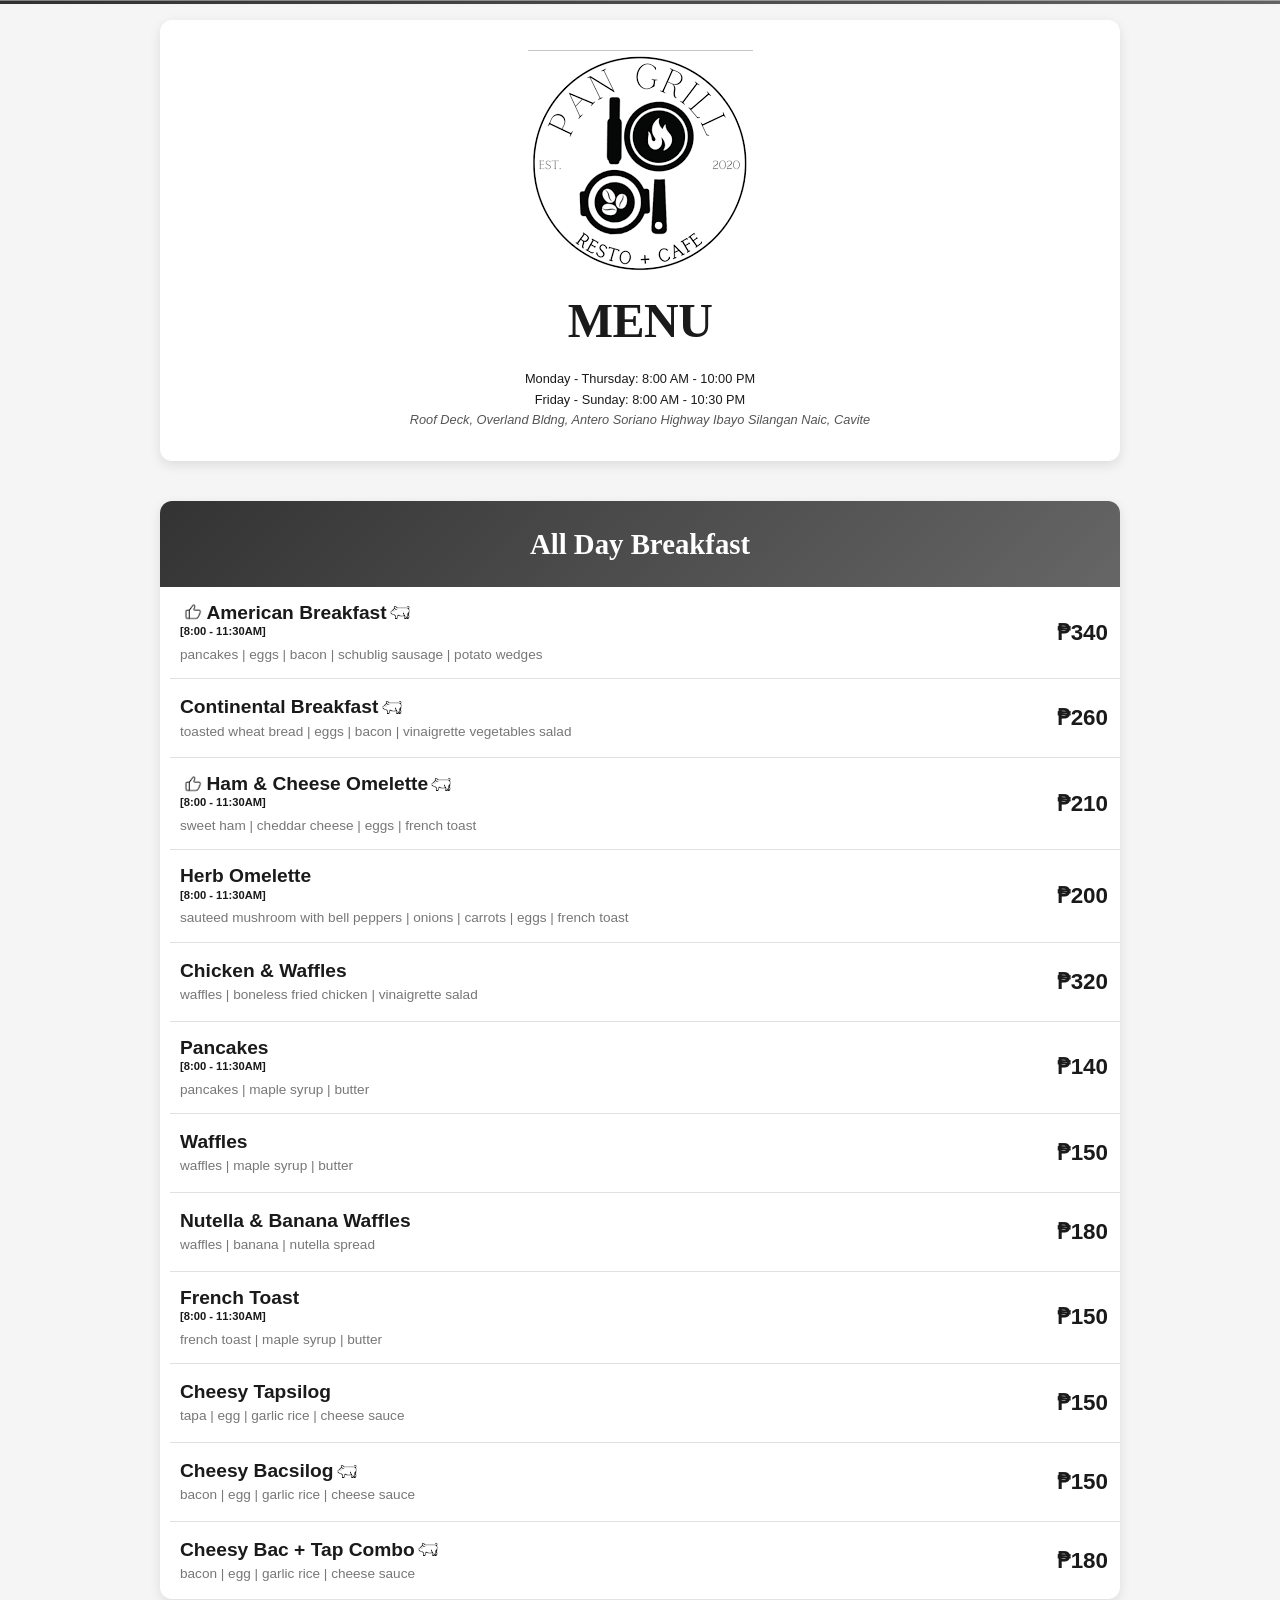
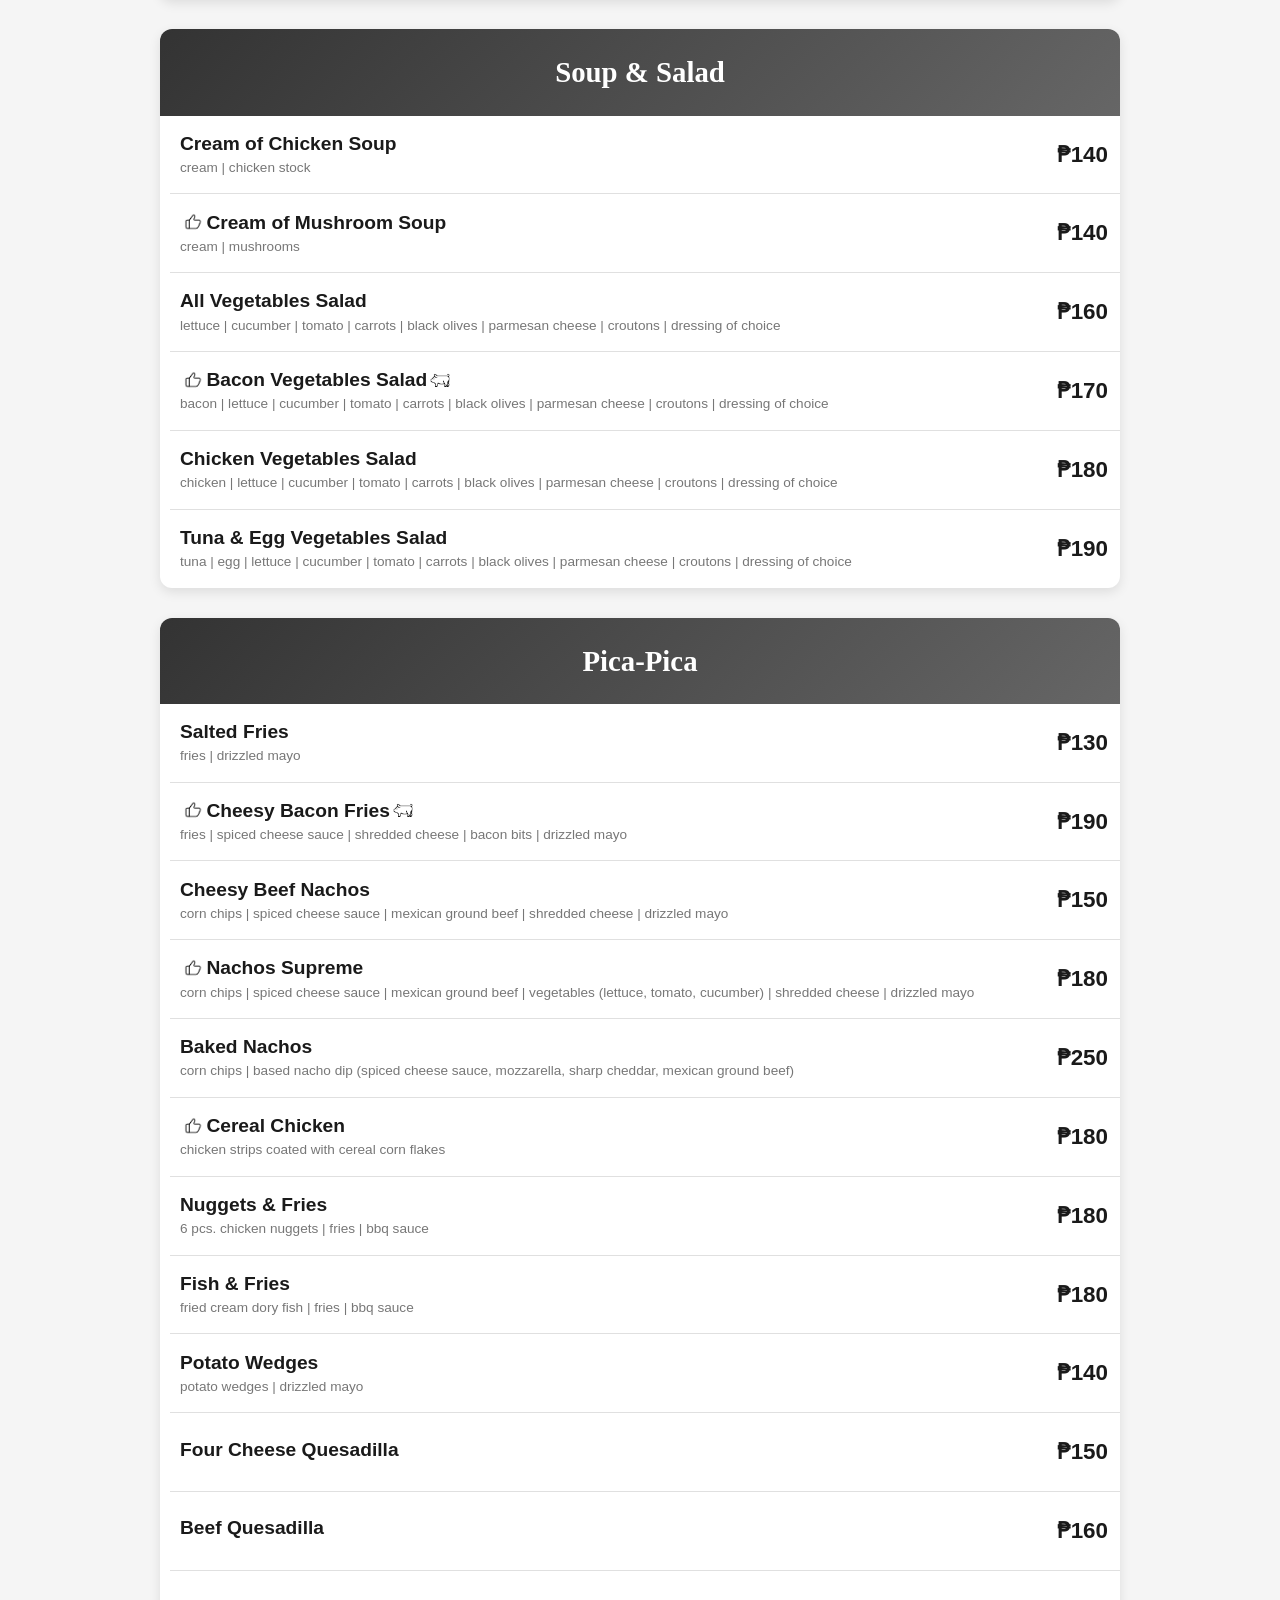
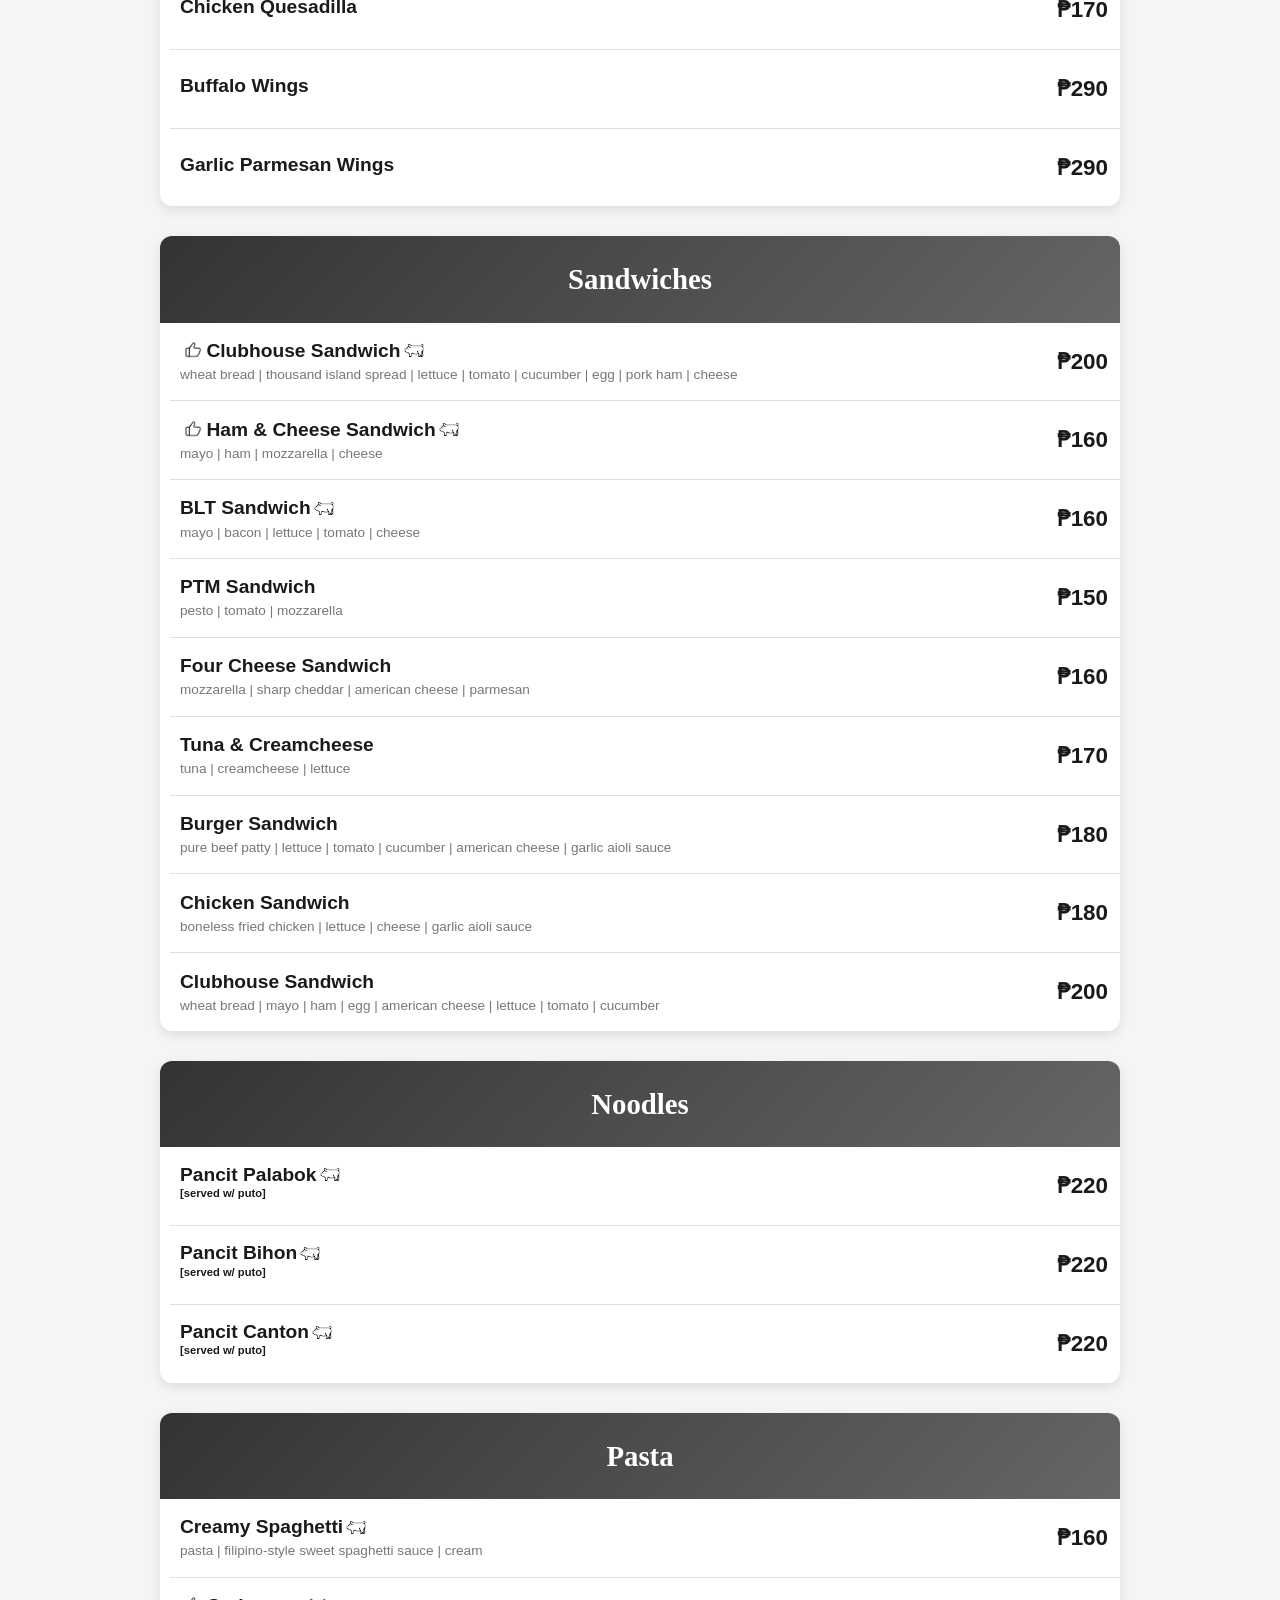
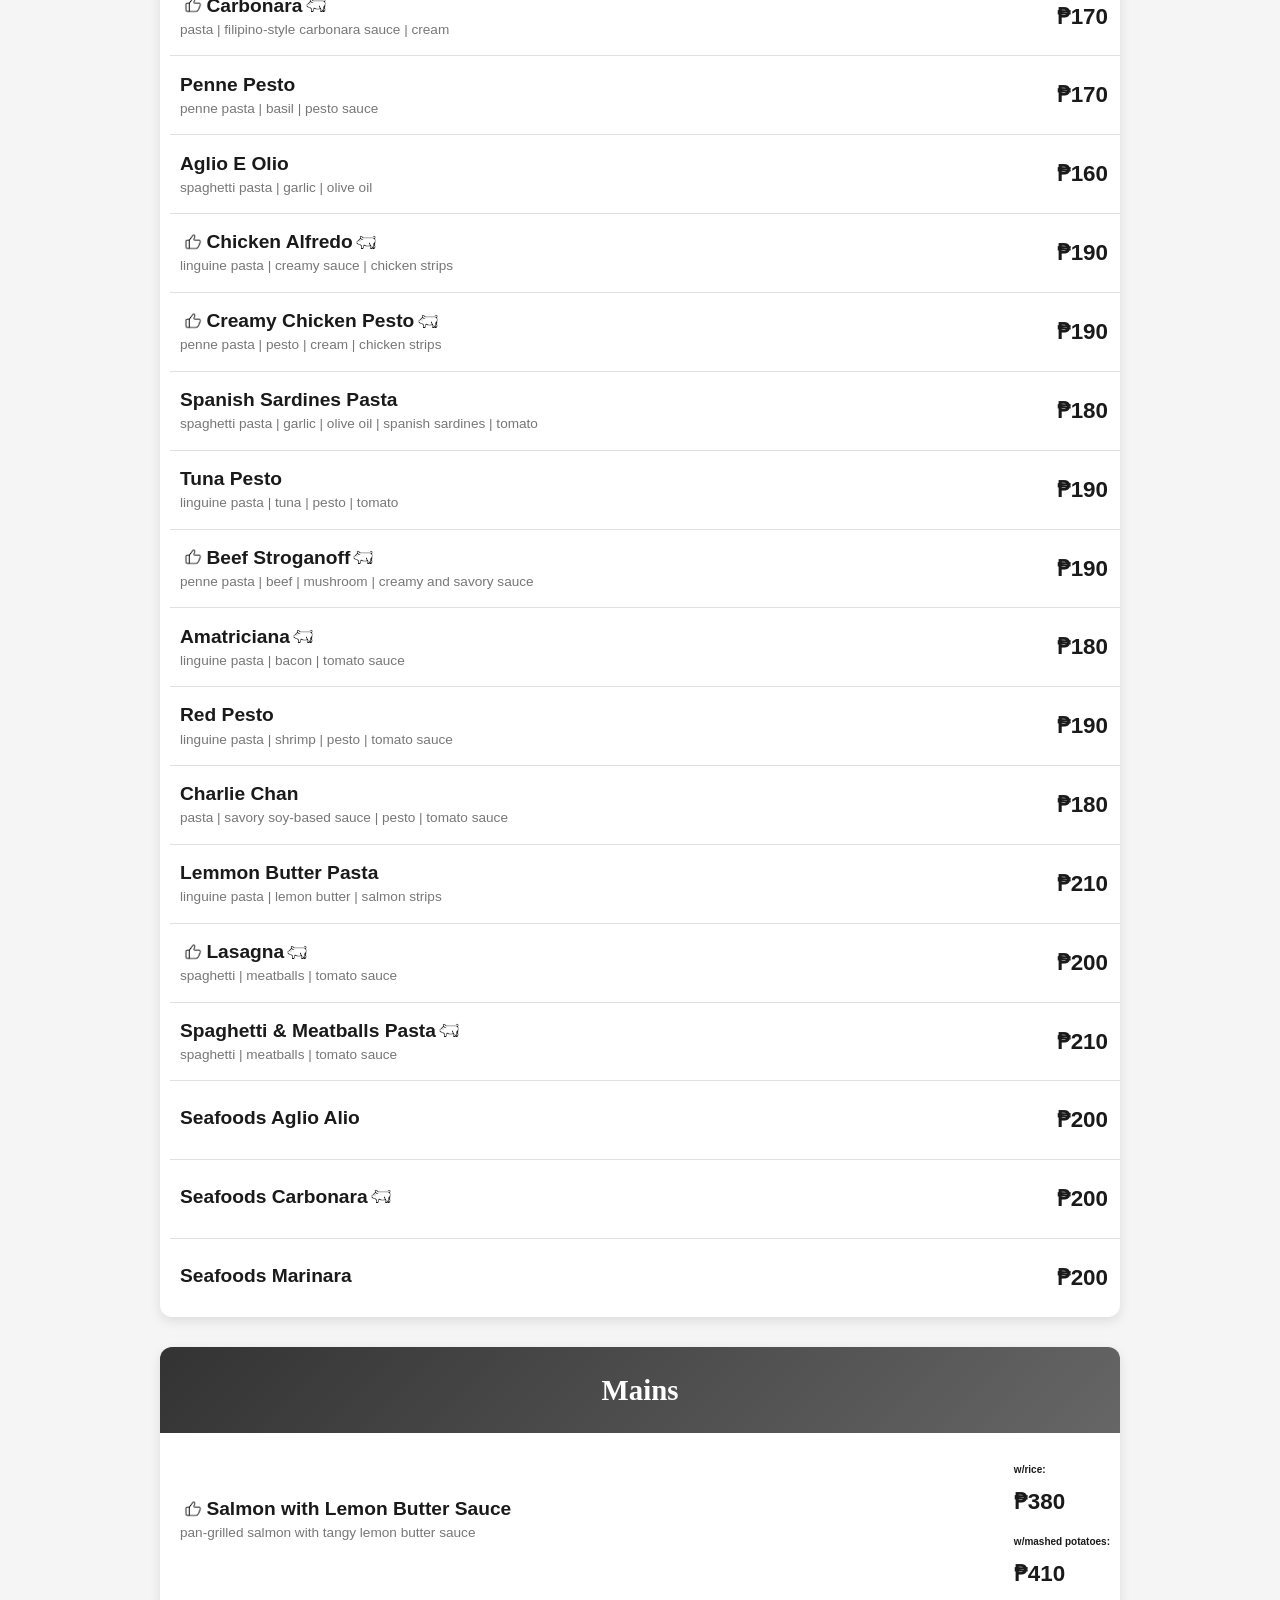
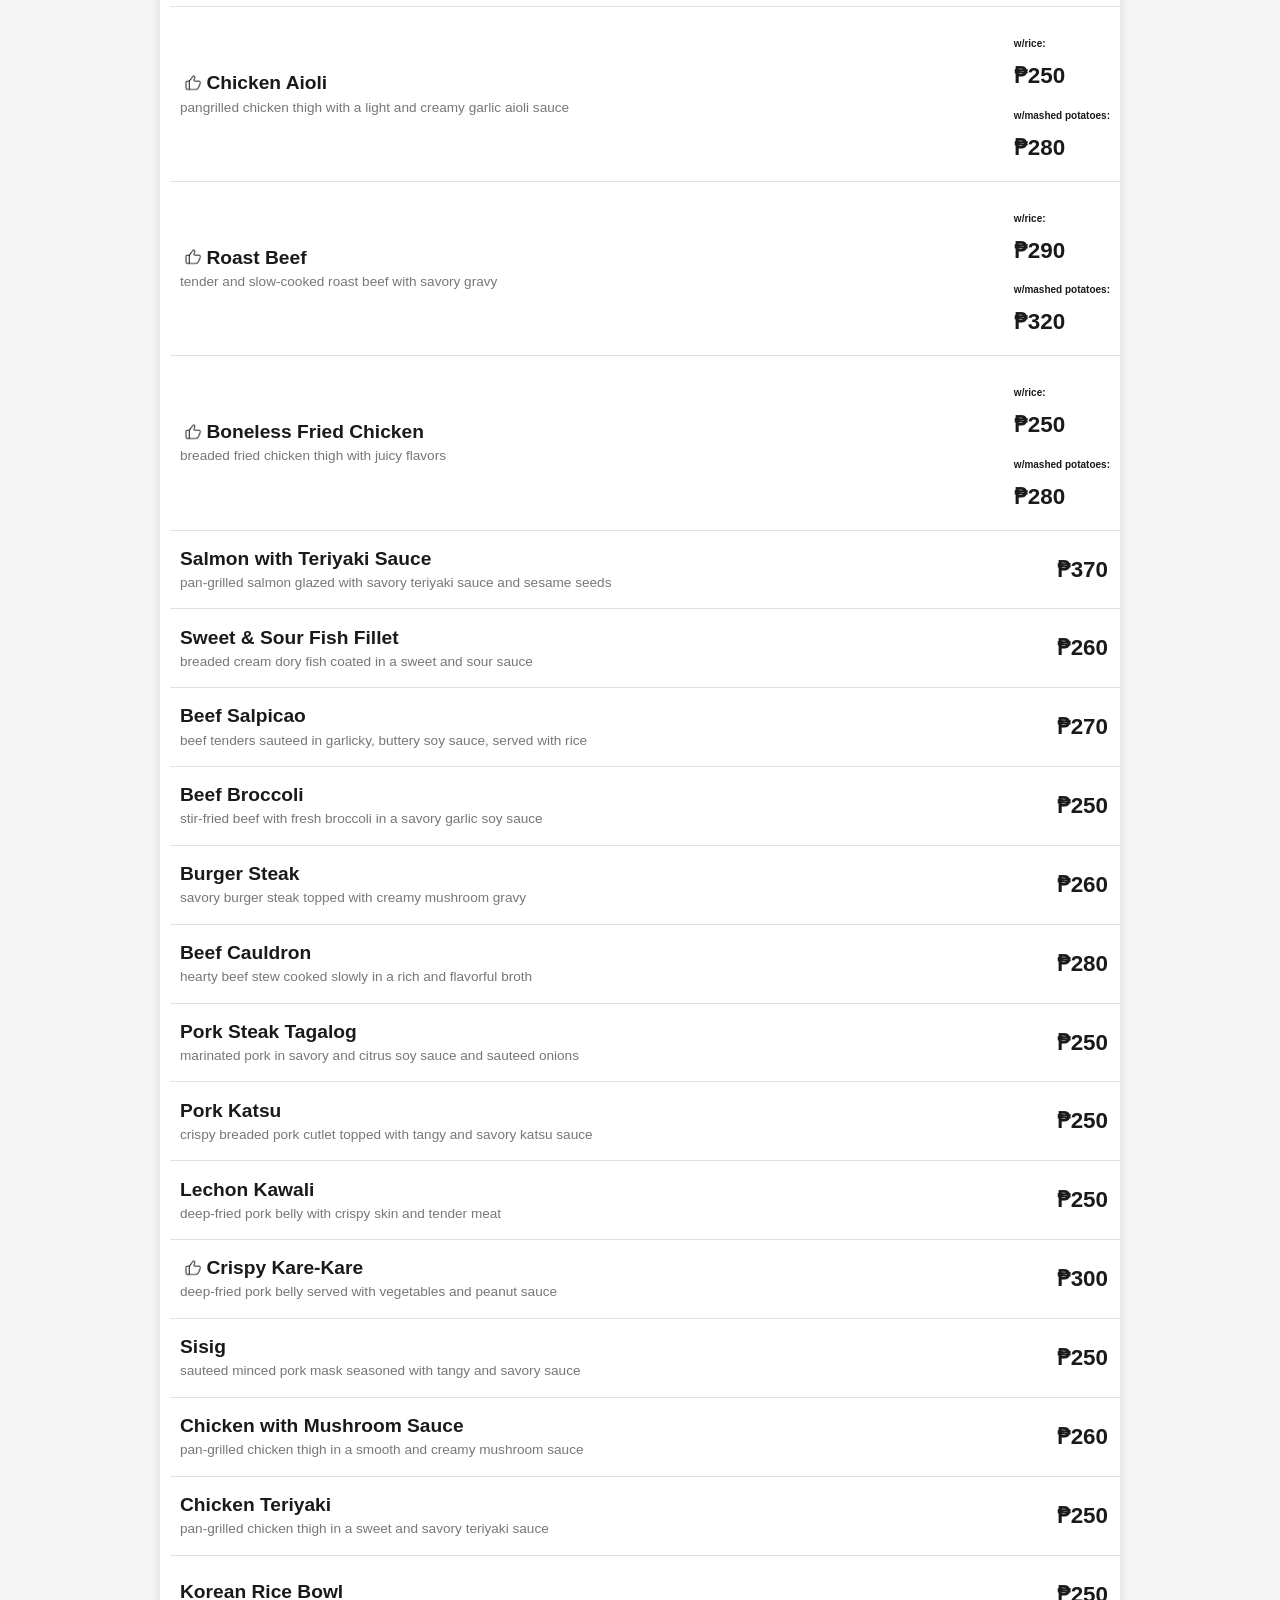
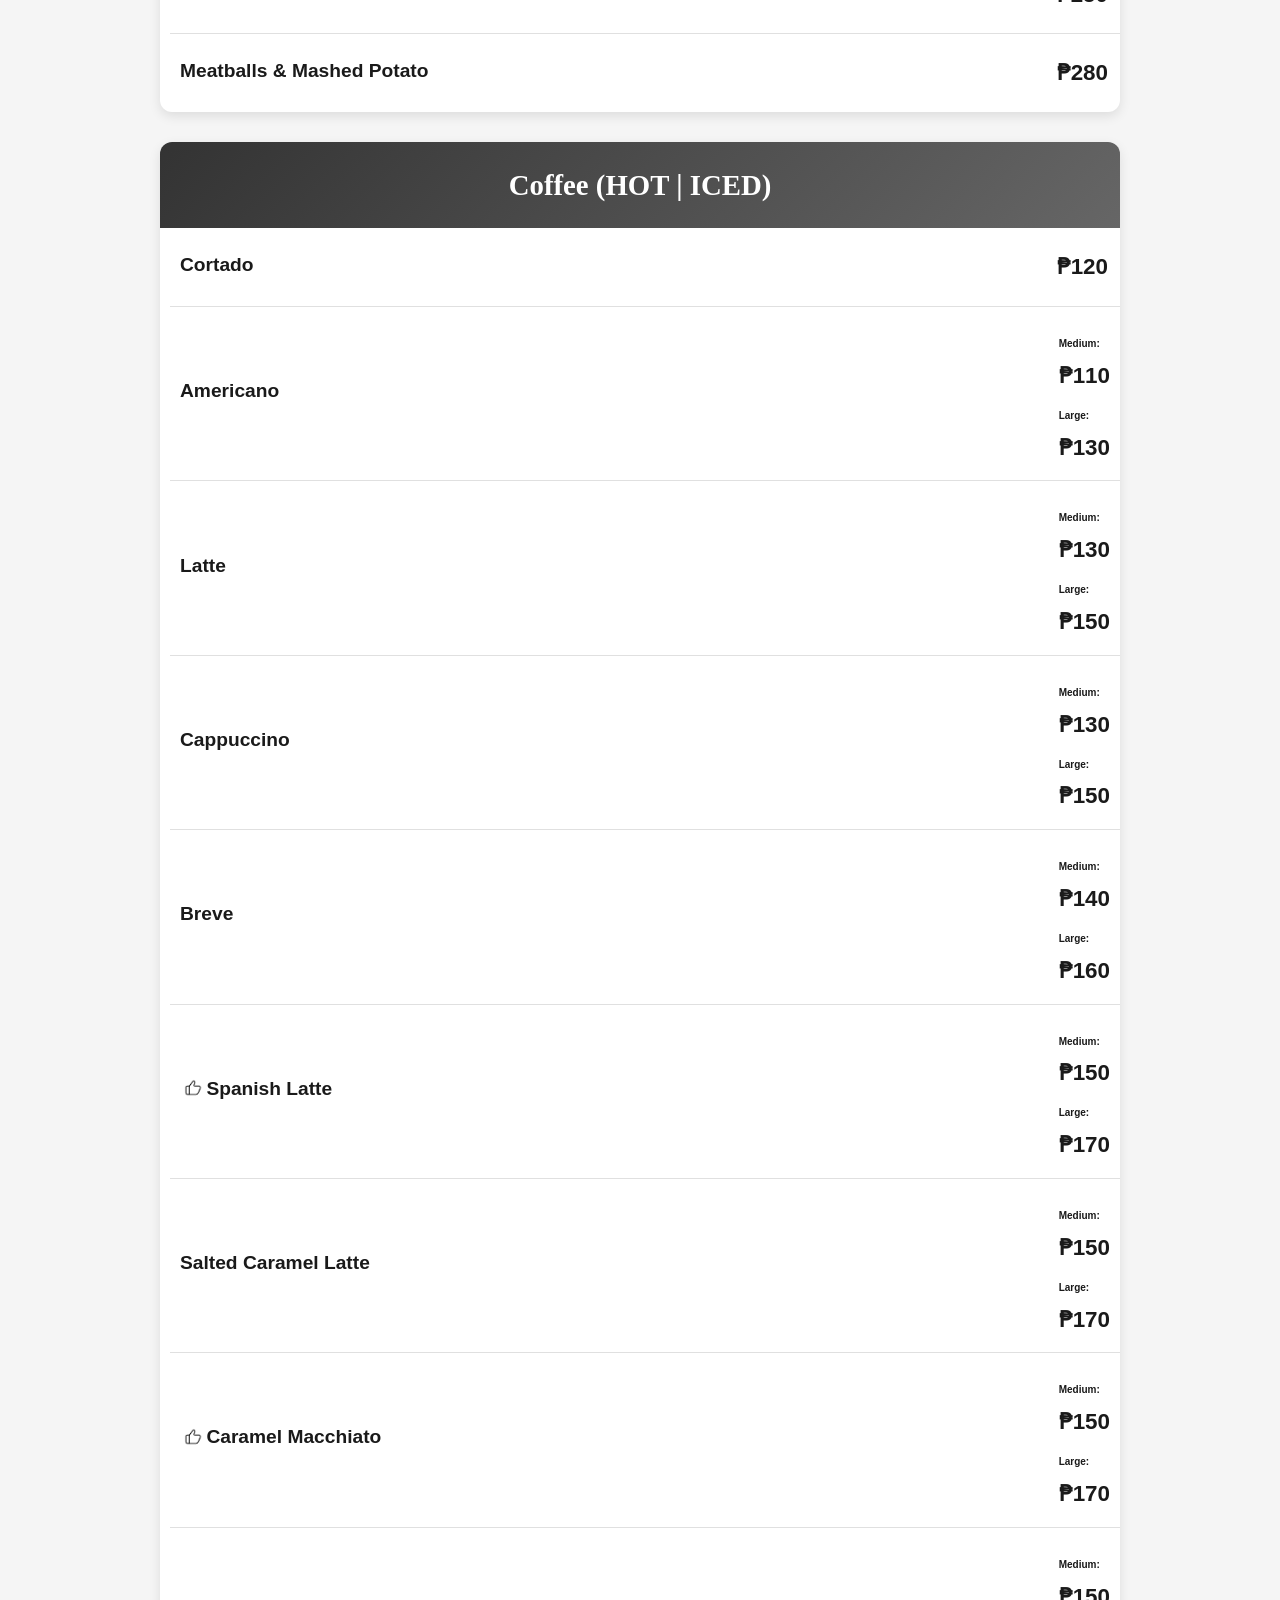
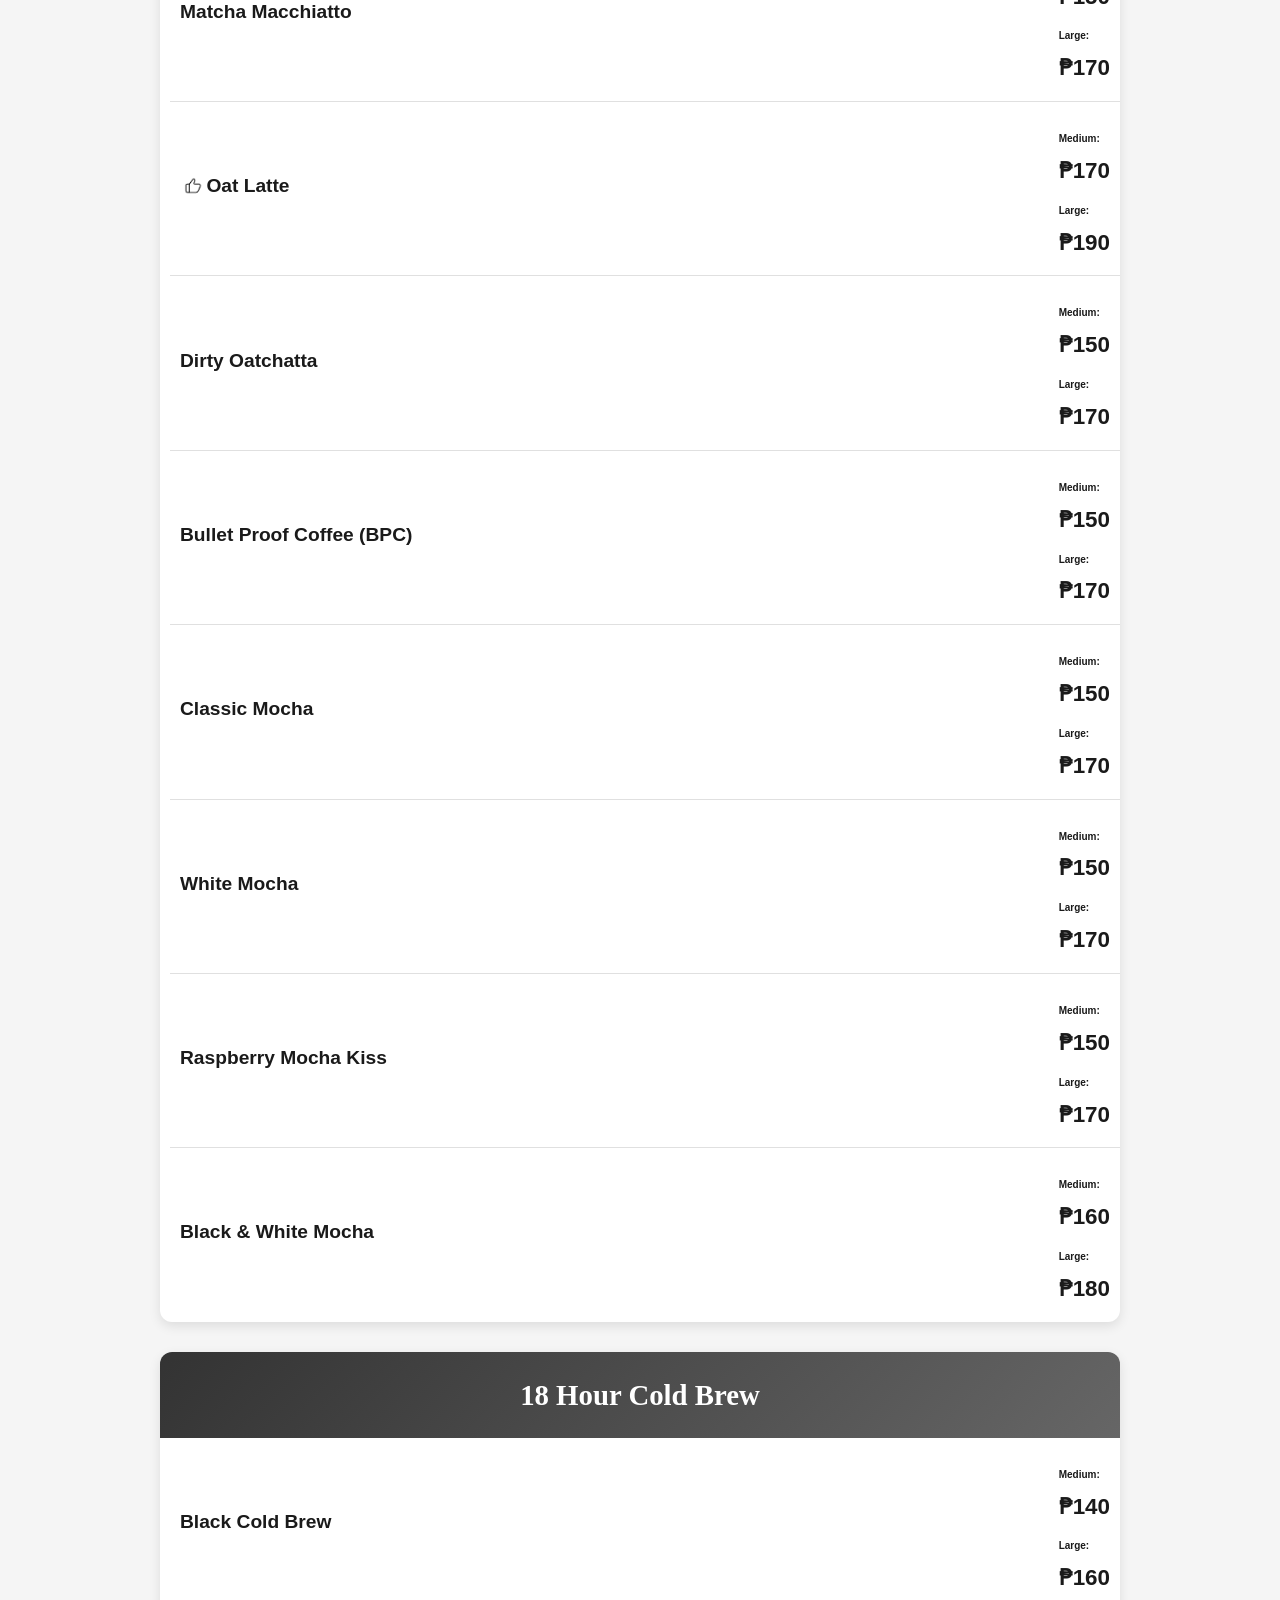
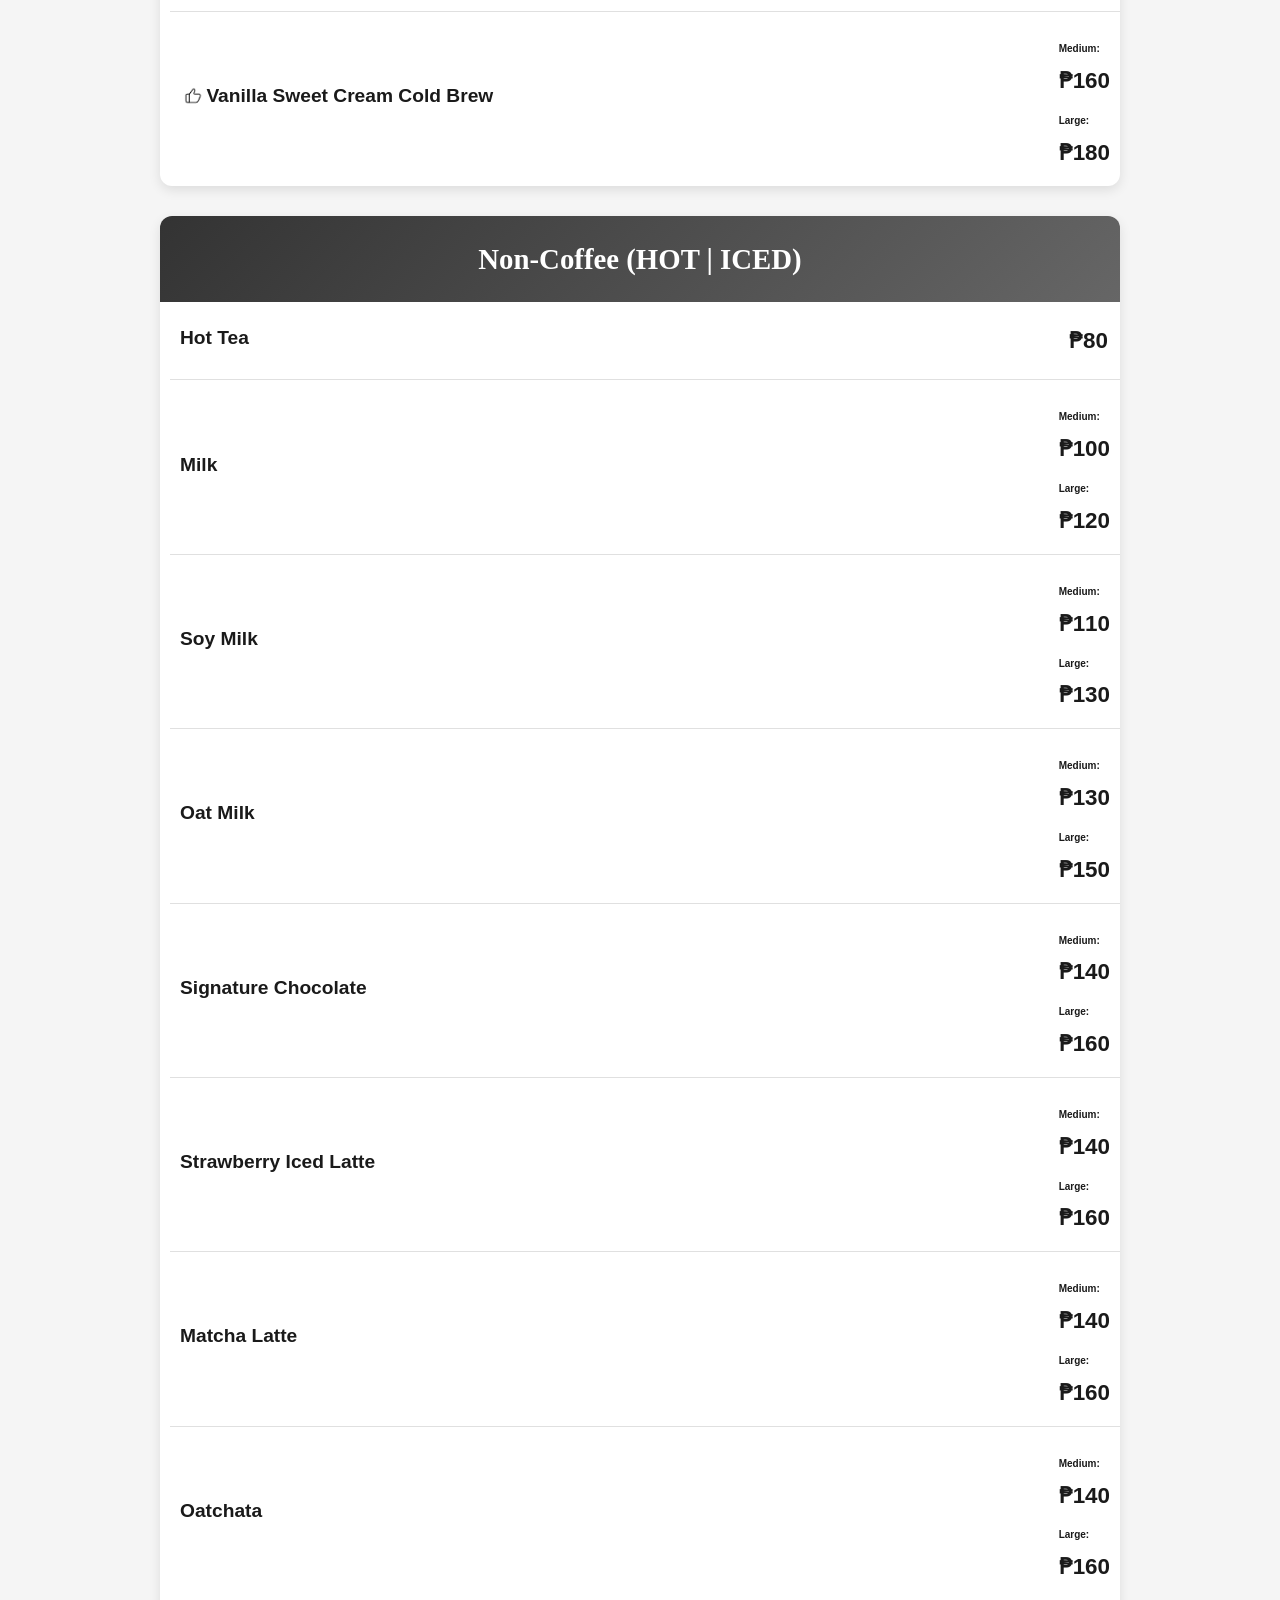
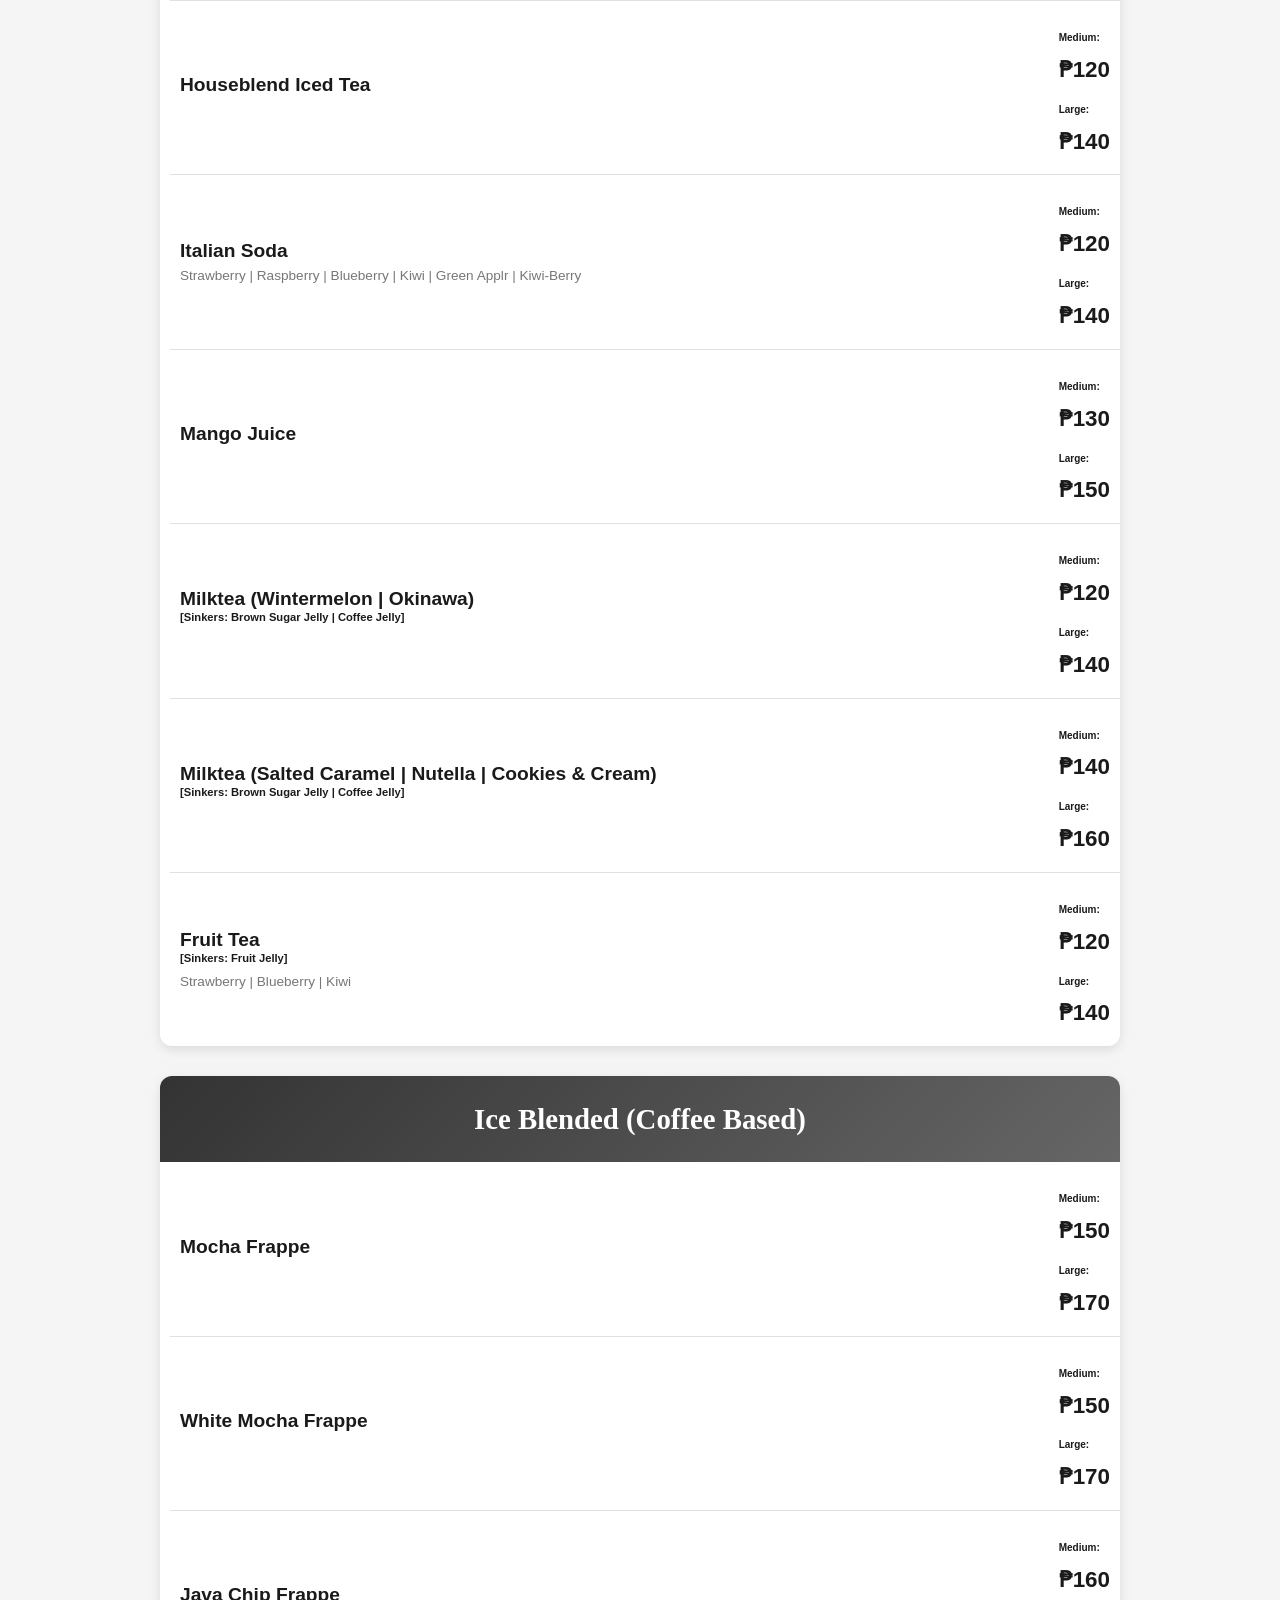
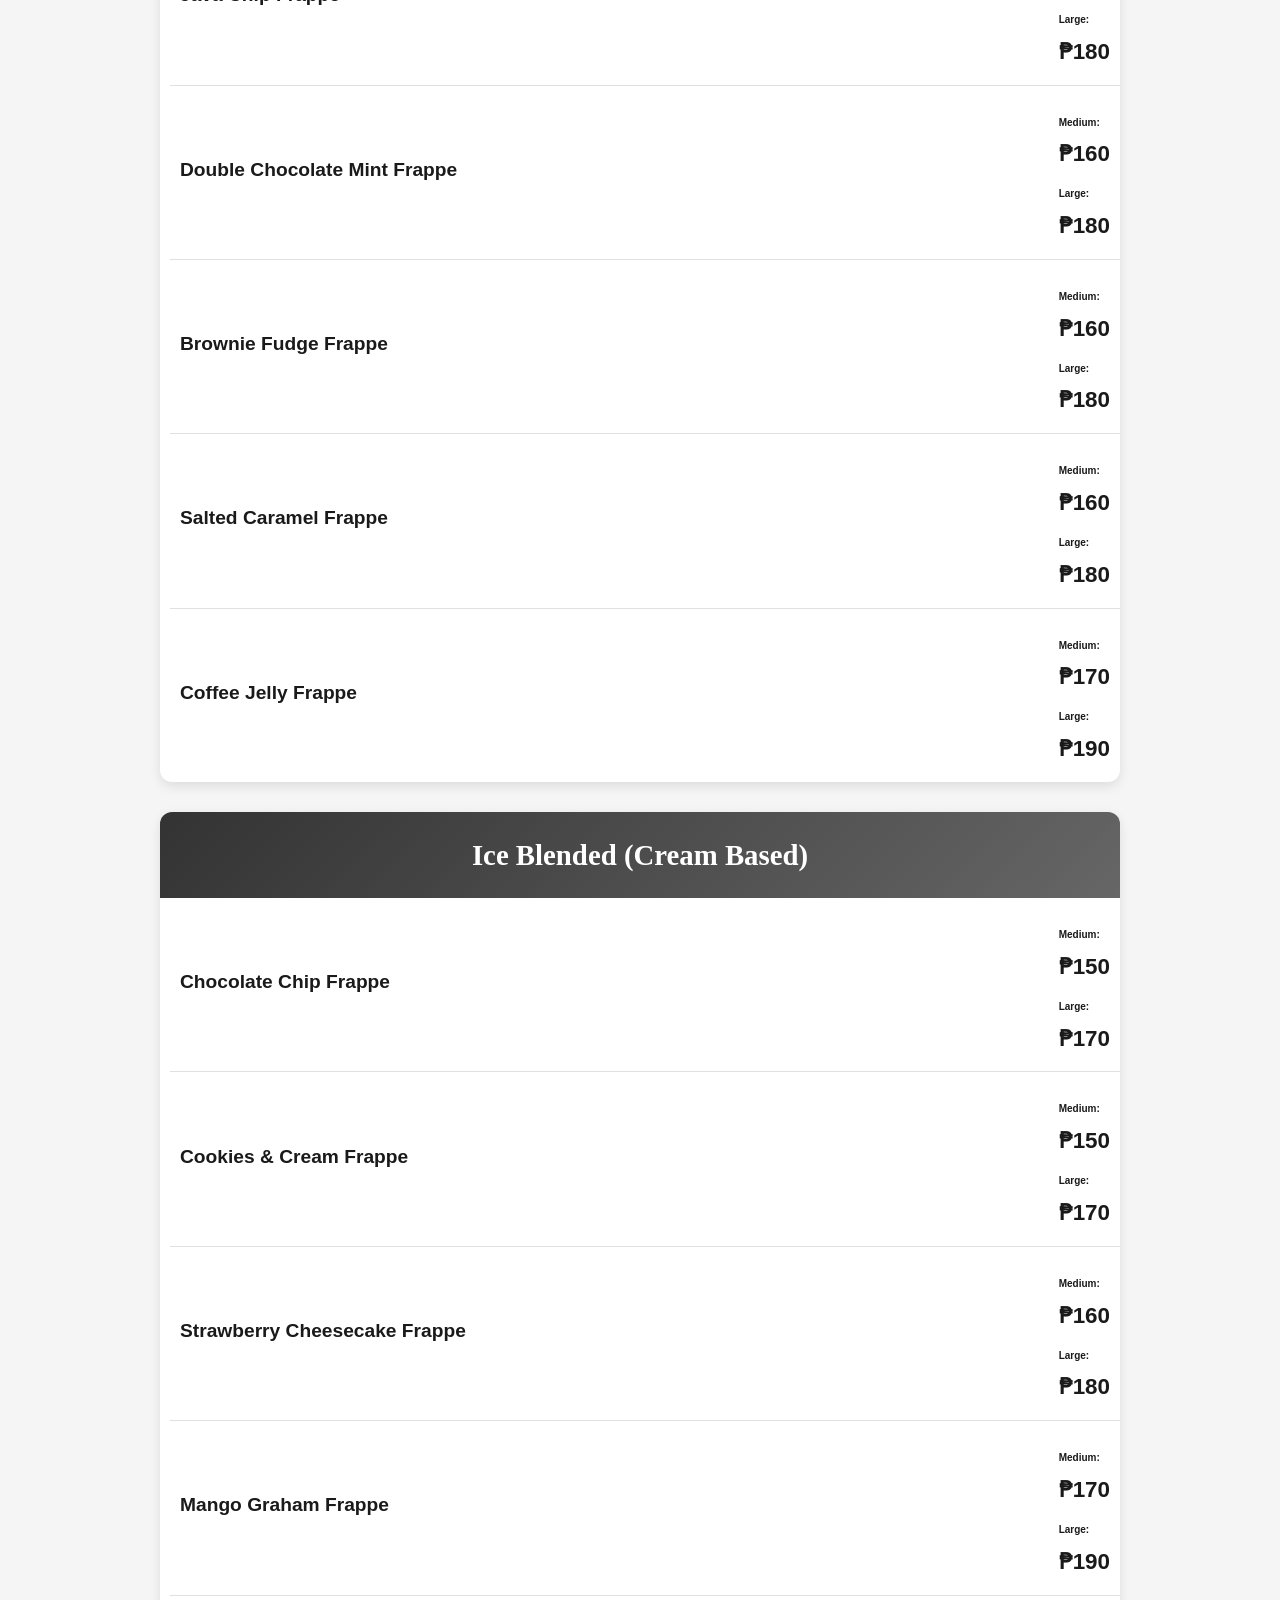
==== index.html @ 3eb4f598 "added milkshakes" ====
<!DOCTYPE html>
<html lang="en">
<head>
    <meta charset="UTF-8">
    <meta name="viewport" content="width=device-width, initial-scale=1.0, maximum-scale=1.0, user-scalable=no">
    <title>Pan Grill</title>
    <link rel="stylesheet" href="styles.css">
    <link rel="shortcut icon" href="images/images.png" type="image/x-icon">
    <meta http-equiv="Content-Security-Policy"
        content="default-src 'self'; 
                style-src 'self' 'unsafe-inline'; 
                style-src-elem 'self' https://fonts.googleapis.com; 
                font-src https://fonts.gstatic.com; 
                img-src 'self' data:; 
                script-src 'self';">
    <link rel="stylesheet" href="https://fonts.googleapis.com/css2?family=Merriweather:wght@400;700&family=Roboto:wght@300;400;700&display=swap">
</head>
<body>
    <nav class="navbar">
        <div class="nav-container">
            <div class="nav-links-wrapper">
                <ul class="nav-links">
                    <li><a href="#all-day-breakfast" class="nav-link">All Day Breakfast</a></li>
                    <li><a href="#soup-and-salad" class="nav-link">Soup & Salad</a></li>
                    <li><a href="#pica-pica" class="nav-link">Pica-Pica</a></li>
                    <li><a href="#sandwiches" class="nav-link">Sandwiches</a></li>
                    <li><a href="#noodles" class="nav-link">Noodles</a></li>
                    <li><a href="#pasta" class="nav-link">Pasta</a></li>
                    <li><a href="#mains" class="nav-link">Mains</a></li>
                    <li><a href="#coffee" class="nav-link">Coffee</a></li>
                    <li><a href="#cold-brew" class="nav-link">18 Hour Cold Brew</a></li>
                    <li><a href="#non-coffee" class="nav-link">Non-Coffee</a></li>
                    <li><a href="#coffee-based" class="nav-link">Ice Blended (Coffee Based)</a></li>
                    <li><a href="#cream-based" class="nav-link">Ice Blended (Cream Based)</a></li>
                    <li><a href="#tea-based" class="nav-link">Ice Blended (Tea Based)</a></li>
                    <li><a href="#milkshakes" class="nav-link">Milkshakes</a></li>
                </ul>
            </div>
            <div class="search-bar">
                <input type="text" id="search-input" placeholder="Search menu items..." aria-label="Search menu items">
            </div>
        </div>
    </nav>
    <div class="container">
        <div class="header">
            <img src="images/images.png" alt="">
            <h1 class="restaurant-name">MENU</h1>
            <div class="menu-header-contents">
                <p class="schedule">Monday - Thursday: 8:00 AM - 10:00 PM</p>
                <p class="schedule">Friday - Sunday: 8:00 AM - 10:30 PM</p>
                <p class="restaurant-tagline">Roof Deck, Overland Bldng, Antero Soriano Highway Ibayo Silangan Naic, Cavite</p>
            </div>
        </div>

        <div class="menu-section" id="all-day-breakfast">
            <div class="section-header">All Day Breakfast</div>
            <div class="menu-items">
                <div class="menu-item">
                    <div class="item-info">
                        <div class="tag-wrapper">
                            <div class="item-name"><img src="images/like.png" alt="like">American Breakfast <img src="images/pork.png" alt="pork"></div>
                            <div class="special-tag">[8:00 - 11:30AM]</div>
                        </div>
                        <div class="item-ingredients">pancakes | eggs | bacon | schublig sausage | potato wedges</div>
                    </div>
                    <div class="item-price">₱340</div>
                </div>
                
                <div class="menu-item">
                    <div class="item-info">
                        <div class="tag-wrapper">
                            <div class="item-name">Continental Breakfast <img src="images/pork.png" alt="pork"></div>
                        </div>
                        <div class="item-ingredients">toasted wheat bread | eggs | bacon | vinaigrette vegetables salad</div>
                    </div>
                    <div class="item-price">₱260</div>
                </div>

                <div class="menu-item">
                    <div class="item-info">
                        <div class="tag-wrapper">
                            <div class="item-name"><img src="images/like.png" alt="like">Ham & Cheese Omelette <img src="images/pork.png" alt="pork"></div>
                            <div class="special-tag">[8:00 - 11:30AM]</div>
                        </div>
                        <div class="item-ingredients">sweet ham | cheddar cheese | eggs | french toast</div>
                    </div>
                    <div class="item-price">₱210</div>
                </div>

                <div class="menu-item">
                    <div class="item-info">
                        <div class="tag-wrapper">
                            <div class="item-name">Herb Omelette</div>
                            <div class="special-tag">[8:00 - 11:30AM]</div>
                        </div>
                        <div class="item-ingredients">sauteed mushroom with bell peppers | onions | carrots | eggs | french toast</div>
                    </div>
                    <div class="item-price">₱200</div>
                </div>

                <div class="menu-item">
                    <div class="item-info">
                        <div class="tag-wrapper">
                            <div class="item-name">Chicken & Waffles</div>
                        </div>
                        <div class="item-ingredients">waffles | boneless fried chicken | vinaigrette salad</div>
                    </div>
                    <div class="item-price">₱320</div>
                </div>
                
                <div class="menu-item">
                    <div class="item-info">
                        <div class="tag-wrapper">
                            <div class="item-name">Pancakes</div>
                            <div class="special-tag">[8:00 - 11:30AM]</div>
                        </div>
                        <div class="item-ingredients">pancakes | maple syrup | butter</div>
                    </div>
                    <div class="item-price">₱140</div>
                </div>

                <div class="menu-item">
                    <div class="item-info">
                        <div class="tag-wrapper">
                            <div class="item-name">Waffles</div>
                        </div>
                        <div class="item-ingredients">waffles | maple syrup | butter</div>
                    </div>
                    <div class="item-price">₱150</div>
                </div>

                <div class="menu-item">
                    <div class="item-info">
                        <div class="tag-wrapper">
                            <div class="item-name">Nutella & Banana Waffles</div>
                        </div>
                        <div class="item-ingredients">waffles | banana | nutella spread</div>
                    </div>
                    <div class="item-price">₱180</div>
                </div>

                <div class="menu-item">
                    <div class="item-info">
                        <div class="tag-wrapper">
                            <div class="item-name">French Toast</div>
                            <div class="special-tag">[8:00 - 11:30AM]</div>
                        </div>
                        <div class="item-ingredients">french toast | maple syrup | butter</div>
                    </div>
                    <div class="item-price">₱150</div>
                </div>

                <div class="menu-item">
                    <div class="item-info">
                        <div class="tag-wrapper">
                            <div class="item-name">Cheesy Tapsilog</div>
                        </div>
                        <div class="item-ingredients">tapa | egg | garlic rice | cheese sauce</div>
                    </div>
                    <div class="item-price">₱150</div>
                </div>

                <div class="menu-item">
                    <div class="item-info">
                        <div class="tag-wrapper">
                            <div class="item-name">Cheesy Bacsilog <img src="images/pork.png" alt="pork"></div>
                        </div>
                        <div class="item-ingredients">bacon | egg | garlic rice | cheese sauce</div>
                    </div>
                    <div class="item-price">₱150</div>
                </div>

                <div class="menu-item">
                    <div class="item-info">
                        <div class="tag-wrapper">
                            <div class="item-name">Cheesy Bac + Tap Combo <img src="images/pork.png" alt="pork"></div>
                        </div>
                        <div class="item-ingredients">bacon | egg | garlic rice | cheese sauce</div>
                    </div>
                    <div class="item-price">₱180</div>
                </div>

            </div>
        </div>

        <div class="menu-section" id="soup-and-salad">
            <div class="section-header">Soup & Salad</div>
            <div class="menu-items">
                <div class="menu-item">
                    <div class="item-info">
                        <div class="tag-wrapper">
                            <div class="item-name">Cream of Chicken Soup</div>
                        </div>
                        <div class="item-ingredients">cream | chicken stock</div>
                    </div>
                    <div class="item-price">₱140</div>
                </div>

                <div class="menu-item">
                    <div class="item-info">
                        <div class="tag-wrapper">
                            <div class="item-name"><img src="images/like.png" alt="like">Cream of Mushroom Soup</div>
                        </div>
                        <div class="item-ingredients">cream | mushrooms</div>
                    </div>
                    <div class="item-price">₱140</div>
                </div>

                <div class="menu-item">
                    <div class="item-info">
                        <div class="tag-wrapper">
                            <div class="item-name">All Vegetables Salad</div>
                        </div>
                        <div class="item-ingredients">lettuce | cucumber | tomato | carrots | black olives | parmesan cheese | croutons | dressing of choice</div>
                    </div>
                    <div class="item-price">₱160</div>
                </div>

                <div class="menu-item">
                    <div class="item-info">
                        <div class="tag-wrapper">
                            <div class="item-name"><img src="images/like.png" alt="like">Bacon Vegetables Salad <img src="images/pork.png" alt="pork"></div>
                        </div>
                        <div class="item-ingredients">bacon | lettuce | cucumber | tomato | carrots | black olives | parmesan cheese | croutons | dressing of choice</div>
                    </div>
                    <div class="item-price">₱170</div>
                </div>

                <div class="menu-item">
                    <div class="item-info">
                        <div class="tag-wrapper">
                            <div class="item-name">Chicken Vegetables Salad</div>
                        </div>
                        <div class="item-ingredients">chicken | lettuce | cucumber | tomato | carrots | black olives | parmesan cheese | croutons | dressing of choice</div>
                    </div>
                    <div class="item-price">₱180</div>
                </div>

                <div class="menu-item">
                    <div class="item-info">
                        <div class="tag-wrapper">
                            <div class="item-name">Tuna & Egg Vegetables Salad</div>
                        </div>
                        <div class="item-ingredients">tuna | egg | lettuce | cucumber | tomato | carrots | black olives | parmesan cheese | croutons | dressing of choice</div>
                    </div>
                    <div class="item-price">₱190</div>
                </div>
            </div>
        </div>

        <div class="menu-section" id="pica-pica">
            <div class="section-header">Pica-Pica</div>
            <div class="menu-items">

                <div class="menu-item">
                    <div class="item-info">
                        <div class="tag-wrapper">
                            <div class="item-name">Salted Fries</div>
                        </div>
                        <div class="item-ingredients">fries | drizzled mayo</div>
                    </div>
                    <div class="item-price">₱130</div>
                </div>
                
                <div class="menu-item">
                    <div class="item-info">
                        <div class="tag-wrapper">
                            <div class="item-name"><img src="images/like.png" alt="like">Cheesy Bacon Fries <img src="images/pork.png" alt="pork"></div>
                        </div>
                        <div class="item-ingredients">fries | spiced cheese sauce | shredded cheese | bacon bits | drizzled mayo</div>
                    </div>
                    <div class="item-price">₱190</div>
                </div>

                <div class="menu-item">
                    <div class="item-info">
                        <div class="tag-wrapper">
                            <div class="item-name">Cheesy Beef Nachos</div>
                        </div>
                        <div class="item-ingredients">corn chips | spiced cheese sauce | mexican ground beef | shredded cheese | drizzled mayo</div>
                    </div>
                    <div class="item-price">₱150</div>
                </div>
            
                <div class="menu-item">
                    <div class="item-info">
                        <div class="tag-wrapper">
                            <div class="item-name"><img src="images/like.png" alt="like">Nachos Supreme</div>
                        </div>
                        <div class="item-ingredients">corn chips | spiced cheese sauce | mexican ground beef | vegetables (lettuce, tomato, cucumber) | shredded cheese | drizzled mayo</div>
                    </div>
                    <div class="item-price">₱180</div>
                </div>

                <div class="menu-item">
                    <div class="item-info">
                        <div class="tag-wrapper">
                            <div class="item-name">Baked Nachos</div>
                        </div>
                        <div class="item-ingredients">corn chips | based nacho dip (spiced cheese sauce, mozzarella, sharp cheddar, mexican ground beef)</div>
                    </div>
                    <div class="item-price">₱250</div>
                </div>

                <div class="menu-item">
                    <div class="item-info">
                        <div class="tag-wrapper">
                            <div class="item-name"><img src="images/like.png" alt="like">Cereal Chicken</div>
                        </div>
                        <div class="item-ingredients">chicken strips coated with cereal corn flakes</div>
                    </div>
                    <div class="item-price">₱180</div>
                </div>

                <div class="menu-item">
                    <div class="item-info">
                        <div class="tag-wrapper">
                            <div class="item-name">Nuggets & Fries</div>
                        </div>
                        <div class="item-ingredients">6 pcs. chicken nuggets | fries | bbq sauce</div>
                    </div>
                    <div class="item-price">₱180</div>
                </div>

                <div class="menu-item">
                    <div class="item-info">
                        <div class="tag-wrapper">
                            <div class="item-name">Fish & Fries</div>
                        </div>
                        <div class="item-ingredients">fried cream dory fish | fries | bbq sauce</div>
                    </div>
                    <div class="item-price">₱180</div>
                </div>

                <div class="menu-item">
                    <div class="item-info">
                        <div class="tag-wrapper">
                            <div class="item-name">Potato Wedges</div>
                        </div>
                        <div class="item-ingredients">potato wedges | drizzled mayo</div>
                    </div>
                    <div class="item-price">₱140</div>
                </div>
                
                <div class="menu-item">
                    <div class="item-info">
                        <div class="tag-wrapper">
                            <div class="item-name">Four Cheese Quesadilla</div>
                        </div>
                        <div class="item-ingredients"></div>
                    </div>
                    <div class="item-price">₱150</div>
                </div>  

                <div class="menu-item">
                    <div class="item-info">
                        <div class="tag-wrapper">
                            <div class="item-name">Beef Quesadilla</div>
                        </div>
                        <div class="item-ingredients"></div>
                    </div>
                    <div class="item-price">₱160</div>
                </div>

                <div class="menu-item">
                    <div class="item-info">
                        <div class="tag-wrapper">
                            <div class="item-name">Chicken Quesadilla</div>
                        </div>
                        <div class="item-ingredients"></div>
                    </div>
                    <div class="item-price">₱170</div>
                </div>

                <div class="menu-item">
                    <div class="item-info">
                        <div class="tag-wrapper">
                            <div class="item-name">Buffalo Wings</div>
                        </div>
                        <div class="item-ingredients"></div>
                    </div>
                    <div class="item-price">₱290</div>
                </div>

                <div class="menu-item">
                    <div class="item-info">
                        <div class="tag-wrapper">
                            <div class="item-name">Garlic Parmesan Wings</div>
                        </div>
                        <div class="item-ingredients"></div>
                    </div>
                    <div class="item-price">₱290</div>
                </div>
                
            </div>
        </div>

        <div class="menu-section" id="sandwiches">
            <div class="section-header">Sandwiches</div>
            <div class="menu-items">

                <div class="menu-item">
                    <div class="item-info">
                        <div class="tag-wrapper">
                            <div class="item-name"><img src="images/like.png" alt="like">Clubhouse Sandwich <img src="images/pork.png" alt="pork"></div>
                        </div>
                        <div class="item-ingredients">wheat bread | thousand island spread | lettuce | tomato | cucumber | egg | pork ham | cheese</div>
                    </div>
                    <div class="item-price">₱200</div> 
                </div>

                <div class="menu-item">
                    <div class="item-info">
                        <div class="tag-wrapper">
                            <div class="item-name"><img src="images/like.png" alt="like">Ham & Cheese Sandwich <img src="images/pork.png" alt="pork"></div>
                        </div>
                        <div class="item-ingredients">mayo | ham | mozzarella | cheese</div>
                    </div>
                    <div class="item-price">₱160</div> 
                </div>

                <div class="menu-item">
                    <div class="item-info">
                        <div class="tag-wrapper">
                            <div class="item-name">BLT Sandwich <img src="images/pork.png" alt="pork"></div>
                        </div>
                        <div class="item-ingredients">mayo | bacon | lettuce | tomato | cheese</div>
                    </div>
                    <div class="item-price">₱160</div> 
                </div>

                <div class="menu-item">
                    <div class="item-info">
                        <div class="tag-wrapper">
                            <div class="item-name">PTM Sandwich</div>
                        </div>
                        <div class="item-ingredients">pesto | tomato | mozzarella</div>
                    </div>
                    <div class="item-price">₱150</div> 
                </div>

                <div class="menu-item">
                    <div class="item-info">
                        <div class="tag-wrapper">
                            <div class="item-name">Four Cheese Sandwich</div>
                        </div>
                        <div class="item-ingredients">mozzarella | sharp cheddar | american cheese | parmesan</div>
                    </div>
                    <div class="item-price">₱160</div> 
                </div>

                <div class="menu-item">
                    <div class="item-info">
                        <div class="tag-wrapper">
                            <div class="item-name">Tuna & Creamcheese</div>
                        </div>
                        <div class="item-ingredients">tuna | creamcheese | lettuce</div>
                    </div>
                    <div class="item-price">₱170</div> 
                </div>
                
                <div class="menu-item">
                    <div class="item-info">
                        <div class="tag-wrapper">
                            <div class="item-name">Burger Sandwich</div>
                        </div>
                        <div class="item-ingredients">pure beef patty | lettuce | tomato | cucumber | american cheese | garlic aioli sauce</div>
                    </div>
                    <div class="item-price">₱180</div> 
                </div>

                <div class="menu-item">
                    <div class="item-info">
                        <div class="tag-wrapper">
                            <div class="item-name">Chicken Sandwich</div>
                        </div>
                        <div class="item-ingredients">boneless fried chicken | lettuce |  cheese | garlic aioli sauce</div>
                    </div>
                    <div class="item-price">₱180</div> 
                </div>

                <div class="menu-item">
                    <div class="item-info">
                        <div class="tag-wrapper">
                            <div class="item-name">Clubhouse Sandwich</div>
                        </div>
                        <div class="item-ingredients">wheat bread | mayo | ham | egg | american cheese | lettuce | tomato | cucumber</div>
                    </div>
                    <div class="item-price">₱200</div> 
                </div>

            </div>
        </div>

        <div class="menu-section" id="noodles">
            <div class="section-header">Noodles</div>
            <div class="menu-items">

                <div class="menu-item">
                    <div class="item-info">
                        <div class="tag-wrapper">
                            <div class="item-name">Pancit Palabok <img src="images/pork.png" alt="pork"></div>
                            <div class="special-tag">[served w/ puto]</div>
                        </div>
                        <div class="item-ingredients"></div>
                    </div>
                    <div class="item-price">₱220</div> 
                </div>

                <div class="menu-item">
                    <div class="item-info">
                        <div class="tag-wrapper">
                            <div class="item-name">Pancit Bihon <img src="images/pork.png" alt="pork"></div>
                            <div class="special-tag">[served w/ puto]</div>
                        </div>
                        <div class="item-ingredients"></div>
                    </div>
                    <div class="item-price">₱220</div> 
                </div>

                <div class="menu-item">
                    <div class="item-info">
                        <div class="tag-wrapper">
                            <div class="item-name">Pancit Canton <img src="images/pork.png" alt="pork"></div>
                            <div class="special-tag">[served w/ puto]</div>
                        </div>
                        <div class="item-ingredients"></div>
                    </div>
                    <div class="item-price">₱220</div> 
                </div>
            </div>
        </div>

        <div class="menu-section" id="pasta">
            <div class="section-header">Pasta</div>
            <div class="menu-items">

                <div class="menu-item">
                    <div class="item-info">
                        <div class="tag-wrapper">
                            <div class="item-name">Creamy Spaghetti <img src="images/pork.png" alt="pork"></div>
                        </div>
                        <div class="item-ingredients">pasta | filipino-style sweet spaghetti sauce | cream</div>
                    </div>
                    <div class="item-price">₱160</div> 
                </div>

                <div class="menu-item">
                    <div class="item-info">
                        <div class="tag-wrapper">
                            <div class="item-name"><img src="images/like.png" alt="like">Carbonara <img src="images/pork.png" alt="pork"></div>
                        </div>
                        <div class="item-ingredients">pasta | filipino-style carbonara sauce | cream</div>
                    </div>
                    <div class="item-price">₱170</div> 
                </div>

                <div class="menu-item">
                    <div class="item-info">
                        <div class="tag-wrapper">
                            <div class="item-name">Penne Pesto </div>
                        </div>
                        <div class="item-ingredients">penne pasta | basil | pesto sauce</div>
                    </div>
                    <div class="item-price">₱170</div> 
                </div>

                <div class="menu-item">
                    <div class="item-info">
                        <div class="tag-wrapper">
                            <div class="item-name">Aglio E Olio </div>
                        </div>
                        <div class="item-ingredients">spaghetti pasta | garlic | olive oil</div>
                    </div>
                    <div class="item-price">₱160</div> 
                </div>

                <div class="menu-item">
                    <div class="item-info">
                        <div class="tag-wrapper">
                            <div class="item-name"><img src="images/like.png" alt="like">Chicken Alfredo <img src="images/pork.png" alt="pork"></div>
                        </div>
                        <div class="item-ingredients">linguine pasta | creamy sauce | chicken strips</div>
                    </div>
                    <div class="item-price">₱190</div> 
                </div>

                <div class="menu-item">
                    <div class="item-info">
                        <div class="tag-wrapper">
                            <div class="item-name"><img src="images/like.png" alt="like">Creamy Chicken Pesto <img src="images/pork.png" alt="pork"></div>
                        </div>
                        <div class="item-ingredients">penne pasta | pesto | cream | chicken strips</div>
                    </div>
                    <div class="item-price">₱190</div> 
                </div>

                <div class="menu-item">
                    <div class="item-info">
                        <div class="tag-wrapper">
                            <div class="item-name">Spanish Sardines Pasta</div>
                        </div>
                        <div class="item-ingredients">spaghetti pasta | garlic | olive oil | spanish sardines | tomato</div>
                    </div>
                    <div class="item-price">₱180</div> 
                </div>

                <div class="menu-item">
                    <div class="item-info">
                        <div class="tag-wrapper">
                            <div class="item-name">Tuna Pesto</div>
                        </div>
                        <div class="item-ingredients">linguine pasta | tuna | pesto | tomato</div>
                    </div>
                    <div class="item-price">₱190</div> 
                </div>

                <div class="menu-item">
                    <div class="item-info">
                        <div class="tag-wrapper">
                            <div class="item-name"><img src="images/like.png" alt="like">Beef Stroganoff <img src="images/pork.png" alt="pork"></div>
                        </div>
                        <div class="item-ingredients">penne pasta | beef | mushroom | creamy and savory sauce</div>
                    </div>
                    <div class="item-price">₱190</div> 
                </div>

                <div class="menu-item">
                    <div class="item-info">
                        <div class="tag-wrapper">
                            <div class="item-name">Amatriciana <img src="images/pork.png" alt="pork"></div>
                        </div>
                        <div class="item-ingredients">linguine pasta | bacon | tomato sauce</div>
                    </div>
                    <div class="item-price">₱180</div> 
                </div>

                <div class="menu-item">
                    <div class="item-info">
                        <div class="tag-wrapper">
                            <div class="item-name">Red Pesto</div>
                        </div>
                        <div class="item-ingredients">linguine pasta | shrimp | pesto | tomato sauce</div>
                    </div>
                    <div class="item-price">₱190</div> 
                </div>

                <div class="menu-item">
                    <div class="item-info">
                        <div class="tag-wrapper">
                            <div class="item-name">Charlie Chan</div>
                        </div>
                        <div class="item-ingredients"> pasta | savory soy-based sauce | pesto | tomato sauce</div>
                    </div>
                    <div class="item-price">₱180</div> 
                </div>

                <div class="menu-item">
                    <div class="item-info">
                        <div class="tag-wrapper">
                            <div class="item-name">Lemmon Butter Pasta</div>
                        </div>
                        <div class="item-ingredients"> linguine pasta | lemon butter | salmon strips</div>
                    </div>
                    <div class="item-price">₱210</div> 
                </div>

                <div class="menu-item">
                    <div class="item-info">
                        <div class="tag-wrapper">
                            <div class="item-name"><img src="images/like.png" alt="like">Lasagna <img src="images/pork.png" alt="pork"></div>
                        </div>
                        <div class="item-ingredients"> spaghetti | meatballs | tomato sauce</div>
                    </div>
                    <div class="item-price">₱200</div> 
                </div>

                <div class="menu-item">
                    <div class="item-info">
                        <div class="tag-wrapper">
                            <div class="item-name">Spaghetti & Meatballs Pasta <img src="images/pork.png" alt="pork"></div>
                        </div>
                        <div class="item-ingredients"> spaghetti | meatballs | tomato sauce</div>
                    </div>
                    <div class="item-price">₱210</div> 
                </div>

                <div class="menu-item">
                    <div class="item-info">
                        <div class="tag-wrapper">
                            <div class="item-name">Seafoods Aglio Alio</div>
                        </div>
                        <div class="item-ingredients"></div>
                    </div>
                    <div class="item-price">₱200</div> 
                </div>

                <div class="menu-item">
                    <div class="item-info">
                        <div class="tag-wrapper">
                            <div class="item-name">Seafoods Carbonara<img src="images/pork.png" alt="pork"></div>
                        </div>
                        <div class="item-ingredients"></div>
                    </div>
                    <div class="item-price">₱200</div> 
                </div>

                <div class="menu-item">
                    <div class="item-info">
                        <div class="tag-wrapper">
                            <div class="item-name">Seafoods Marinara</div>
                        </div>
                        <div class="item-ingredients"></div>
                    </div>
                    <div class="item-price">₱200</div> 
                </div>


            </div>
        </div>

        <div class="menu-section" id="mains">
            <div class="section-header">Mains</div>
            <div class="menu-items">

                <div class="menu-item">
                    <div class="item-info">
                        <div class="tag-wrapper">
                            <div class="item-name"><img src="images/like.png" alt="like">Salmon with Lemon Butter Sauce</div>
                        </div>
                        <div class="item-ingredients">pan-grilled salmon with tangy lemon butter sauce</div>
                    </div>
                    <div class="price-container">
                        <div class="item-price"><span>w/rice:</span><br> ₱380 </div>
                        <div class="item-price"><span>w/mashed potatoes:</span><br> ₱410 </div>
                    </div>
                </div>

                <div class="menu-item">
                    <div class="item-info">
                        <div class="tag-wrapper">
                            <div class="item-name"><img src="images/like.png" alt="like">Chicken Aioli</div>
                        </div>
                        <div class="item-ingredients">pangrilled chicken thigh with a light and creamy garlic aioli sauce</div>
                    </div>
                    <div class="price-container">
                        <div class="item-price"><span>w/rice:</span><br> ₱250 </div>
                        <div class="item-price"><span>w/mashed potatoes:</span><br> ₱280 </div>
                    </div>
                </div>

                <div class="menu-item">
                    <div class="item-info">
                        <div class="tag-wrapper">
                            <div class="item-name"><img src="images/like.png" alt="like">Roast Beef</div>
                        </div>
                        <div class="item-ingredients">tender and slow-cooked roast beef with savory gravy</div>
                    </div>
                    <div class="price-container">
                        <div class="item-price"><span>w/rice:</span><br> ₱290 </div>
                        <div class="item-price"><span>w/mashed potatoes:</span><br> ₱320 </div>
                    </div>
                </div>

                <div class="menu-item">
                    <div class="item-info">
                        <div class="tag-wrapper">
                            <div class="item-name"><img src="images/like.png" alt="like">Boneless Fried Chicken</div>
                        </div>
                        <div class="item-ingredients">breaded fried chicken thigh with juicy flavors</div>
                    </div>
                    <div class="price-container">
                        <div class="item-price"><span>w/rice:</span><br> ₱250 </div>
                        <div class="item-price"><span>w/mashed potatoes:</span><br> ₱280 </div>
                    </div>
                </div>

                <div class="menu-item">
                    <div class="item-info">
                        <div class="tag-wrapper">
                            <div class="item-name">Salmon with Teriyaki Sauce</div>
                        </div>
                        <div class="item-ingredients">pan-grilled salmon glazed with savory teriyaki sauce and sesame seeds</div>
                    </div>
                    <div class="item-price"> ₱370 </div>
                </div>

                <div class="menu-item">
                    <div class="item-info">
                        <div class="tag-wrapper">
                            <div class="item-name">Sweet & Sour Fish Fillet</div>
                        </div>
                        <div class="item-ingredients">breaded cream dory fish coated in a sweet and sour sauce</div>
                    </div>
                    <div class="item-price"> ₱260 </div>
                </div>

                <div class="menu-item">
                    <div class="item-info">
                        <div class="tag-wrapper">
                            <div class="item-name">Beef Salpicao</div>
                        </div>
                        <div class="item-ingredients">beef tenders sauteed in garlicky, buttery soy sauce, served with rice</div>
                    </div>
                    <div class="item-price"> ₱270 </div>
                </div>

                <div class="menu-item">
                    <div class="item-info">
                        <div class="tag-wrapper">
                            <div class="item-name">Beef Broccoli</div>
                        </div>
                        <div class="item-ingredients">stir-fried beef with fresh broccoli in a savory garlic soy sauce</div>
                    </div>
                    <div class="item-price"> ₱250 </div>
                </div>

                <div class="menu-item">
                    <div class="item-info">
                        <div class="tag-wrapper">
                            <div class="item-name">Burger Steak</div>
                        </div>
                        <div class="item-ingredients">savory burger steak topped with creamy mushroom gravy</div>
                    </div>
                    <div class="item-price"> ₱260 </div>
                </div>

                <div class="menu-item">
                    <div class="item-info">
                        <div class="tag-wrapper">
                            <div class="item-name">Beef Cauldron</div>
                        </div>
                        <div class="item-ingredients">hearty beef stew cooked slowly in a rich and flavorful broth</div>
                    </div>
                    <div class="item-price"> ₱280 </div>
                </div>

                <div class="menu-item">
                    <div class="item-info">
                        <div class="tag-wrapper">
                            <div class="item-name">Pork Steak Tagalog</div>
                        </div>
                        <div class="item-ingredients">marinated pork in savory and citrus soy sauce and sauteed onions</div>
                    </div>
                    <div class="item-price"> ₱250 </div>
                </div>

                <div class="menu-item">
                    <div class="item-info">
                        <div class="tag-wrapper">
                            <div class="item-name">Pork Katsu</div>
                        </div>
                        <div class="item-ingredients">crispy breaded pork cutlet topped with tangy and savory katsu sauce</div>
                    </div>
                    <div class="item-price"> ₱250 </div>
                </div>

                <div class="menu-item">
                    <div class="item-info">
                        <div class="tag-wrapper">
                            <div class="item-name">Lechon Kawali</div>
                        </div>
                        <div class="item-ingredients">deep-fried pork belly with crispy skin and tender meat</div>
                    </div>
                    <div class="item-price"> ₱250 </div>
                </div>

                <div class="menu-item">
                    <div class="item-info">
                        <div class="tag-wrapper">
                            <div class="item-name"><img src="images/like.png" alt="like">Crispy Kare-Kare</div>
                        </div>
                        <div class="item-ingredients">deep-fried pork belly served with vegetables and peanut sauce</div>
                    </div>
                    <div class="item-price"> ₱300 </div>
                </div>

                <div class="menu-item">
                    <div class="item-info">
                        <div class="tag-wrapper">
                            <div class="item-name">Sisig</div>
                        </div>
                        <div class="item-ingredients">sauteed minced pork mask seasoned with tangy and savory sauce</div>
                    </div>
                    <div class="item-price"> ₱250 </div>
                </div>

                <div class="menu-item">
                    <div class="item-info">
                        <div class="tag-wrapper">
                            <div class="item-name">Chicken with Mushroom Sauce</div>
                        </div>
                        <div class="item-ingredients">pan-grilled chicken thigh in a smooth and creamy mushroom sauce</div>
                    </div>
                    <div class="item-price"> ₱260 </div>
                </div>

                <div class="menu-item">
                    <div class="item-info">
                        <div class="tag-wrapper">
                            <div class="item-name">Chicken Teriyaki</div>
                        </div>
                        <div class="item-ingredients">pan-grilled chicken thigh in a sweet and savory teriyaki sauce</div>
                    </div>
                    <div class="item-price"> ₱250 </div>
                </div>

                <div class="menu-item">
                    <div class="item-info">
                        <div class="tag-wrapper">
                            <div class="item-name">Korean Rice Bowl</div>
                        </div>
                        <div class="item-ingredients"></div>
                    </div>
                    <div class="item-price"> ₱250 </div>
                </div>

                <div class="menu-item">
                    <div class="item-info">
                        <div class="tag-wrapper">
                            <div class="item-name">Meatballs & Mashed Potato</div>
                        </div>
                        <div class="item-ingredients"></div>
                    </div>
                    <div class="item-price"> ₱280 </div>
                </div>

            </div>
        </div>

        <div class="menu-section" id="coffee">
            <div class="section-header">Coffee (HOT | ICED)</div>
            <div class="menu-items">
                
                <div class="menu-item">
                    <div class="item-info">
                        <div class="tag-wrapper">
                            <div class="item-name">Cortado</div>
                        </div>
                        <div class="item-ingredients"></div>
                    </div>
                    <div class="item-price"> ₱120 </div>
                </div>

                <div class="menu-item">
                    <div class="item-info">
                        <div class="tag-wrapper">
                            <div class="item-name">Americano</div>
                        </div>
                        <div class="item-ingredients"></div>
                    </div>
                    <div class="price-container">
                        <div class="item-price"><span>Medium:</span><br> ₱110 </div>
                        <div class="item-price"><span>Large:</span><br> ₱130 </div>
                    </div>
                </div>

                <div class="menu-item">
                    <div class="item-info">
                        <div class="tag-wrapper">
                            <div class="item-name">Latte</div>
                        </div>
                        <div class="item-ingredients"></div>
                    </div>
                    <div class="price-container">
                        <div class="item-price"><span>Medium:</span><br> ₱130 </div>
                        <div class="item-price"><span>Large:</span><br> ₱150 </div>
                    </div>
                </div>

                <div class="menu-item">
                    <div class="item-info">
                        <div class="tag-wrapper">
                            <div class="item-name">Cappuccino</div>
                        </div>
                        <div class="item-ingredients"></div>
                    </div>
                    <div class="price-container">
                        <div class="item-price"><span>Medium:</span><br> ₱130 </div>
                        <div class="item-price"><span>Large:</span><br> ₱150 </div>
                    </div>
                </div>

                <div class="menu-item">
                    <div class="item-info">
                        <div class="tag-wrapper">
                            <div class="item-name">Breve</div>
                        </div>
                        <div class="item-ingredients"></div>
                    </div>
                    <div class="price-container">
                        <div class="item-price"><span>Medium:</span><br> ₱140 </div>
                        <div class="item-price"><span>Large:</span><br> ₱160 </div>
                    </div>
                </div>

                <div class="menu-item">
                    <div class="item-info">
                        <div class="tag-wrapper">
                            <div class="item-name"><img src="images/like.png" alt="like">Spanish Latte</div>
                        </div>
                        <div class="item-ingredients"></div>
                    </div>
                    <div class="price-container">
                        <div class="item-price"><span>Medium:</span><br> ₱150 </div>
                        <div class="item-price"><span>Large:</span><br> ₱170 </div>
                    </div>
                </div>

                <div class="menu-item">
                    <div class="item-info">
                        <div class="tag-wrapper">
                            <div class="item-name">Salted Caramel Latte</div>
                        </div>
                        <div class="item-ingredients"></div>
                    </div>
                    <div class="price-container">
                        <div class="item-price"><span>Medium:</span><br> ₱150 </div>
                        <div class="item-price"><span>Large:</span><br> ₱170 </div>
                    </div>
                </div>

                <div class="menu-item">
                    <div class="item-info">
                        <div class="tag-wrapper">
                            <div class="item-name"><img src="images/like.png" alt="like">Caramel Macchiato</div>
                        </div>
                        <div class="item-ingredients"></div>
                    </div>
                    <div class="price-container">
                        <div class="item-price"><span>Medium:</span><br> ₱150 </div>
                        <div class="item-price"><span>Large:</span><br> ₱170 </div>
                    </div>
                </div>

                <div class="menu-item">
                    <div class="item-info">
                        <div class="tag-wrapper">
                            <div class="item-name">Matcha Macchiatto</div>
                        </div>
                        <div class="item-ingredients"></div>
                    </div>
                    <div class="price-container">
                        <div class="item-price"><span>Medium:</span><br> ₱150 </div>
                        <div class="item-price"><span>Large:</span><br> ₱170 </div>
                    </div>
                </div>

                <div class="menu-item">
                    <div class="item-info">
                        <div class="tag-wrapper">
                            <div class="item-name"><img src="images/like.png" alt="like">Oat Latte</div>
                        </div>
                        <div class="item-ingredients"></div>
                    </div>
                    <div class="price-container">
                        <div class="item-price"><span>Medium:</span><br> ₱170 </div>
                        <div class="item-price"><span>Large:</span><br> ₱190 </div>
                    </div>
                </div>

                <div class="menu-item">
                    <div class="item-info">
                        <div class="tag-wrapper">
                            <div class="item-name">Dirty Oatchatta</div>
                        </div>
                        <div class="item-ingredients"></div>
                    </div>
                    <div class="price-container">
                        <div class="item-price"><span>Medium:</span><br> ₱150 </div>
                        <div class="item-price"><span>Large:</span><br> ₱170 </div>
                    </div>
                </div>

                <div class="menu-item">
                    <div class="item-info">
                        <div class="tag-wrapper">
                            <div class="item-name">Bullet Proof Coffee (BPC)</div>
                        </div>
                        <div class="item-ingredients"></div>
                    </div>
                    <div class="price-container">
                        <div class="item-price"><span>Medium:</span><br> ₱150 </div>
                        <div class="item-price"><span>Large:</span><br> ₱170 </div>
                    </div>
                </div>

                <div class="menu-item">
                    <div class="item-info">
                        <div class="tag-wrapper">
                            <div class="item-name">Classic Mocha</div>
                        </div>
                        <div class="item-ingredients"></div>
                    </div>
                    <div class="price-container">
                        <div class="item-price"><span>Medium:</span><br> ₱150 </div>
                        <div class="item-price"><span>Large:</span><br> ₱170 </div>
                    </div>
                </div>

                <div class="menu-item">
                    <div class="item-info">
                        <div class="tag-wrapper">
                            <div class="item-name">White Mocha</div>
                        </div>
                        <div class="item-ingredients"></div>
                    </div>
                    <div class="price-container">
                        <div class="item-price"><span>Medium:</span><br> ₱150 </div>
                        <div class="item-price"><span>Large:</span><br> ₱170 </div>
                    </div>
                </div>

                <div class="menu-item">
                    <div class="item-info">
                        <div class="tag-wrapper">
                            <div class="item-name">Raspberry Mocha Kiss</div>
                        </div>
                        <div class="item-ingredients"></div>
                    </div>
                    <div class="price-container">
                        <div class="item-price"><span>Medium:</span><br> ₱150 </div>
                        <div class="item-price"><span>Large:</span><br> ₱170 </div>
                    </div>
                </div>

                <div class="menu-item">
                    <div class="item-info">
                        <div class="tag-wrapper">
                            <div class="item-name">Black & White Mocha</div>
                        </div>
                        <div class="item-ingredients"></div>
                    </div>
                    <div class="price-container">
                        <div class="item-price"><span>Medium:</span><br> ₱160 </div>
                        <div class="item-price"><span>Large:</span><br> ₱180 </div>
                    </div>
                </div>

            </div>
        </div>

        <div class="menu-section" id="cold-brew">
            <div class="section-header">18 Hour Cold Brew</div>
            <div class="menu-items">

                <div class="menu-item">
                    <div class="item-info">
                        <div class="tag-wrapper">
                            <div class="item-name">Black Cold Brew</div>
                        </div>
                        <div class="item-ingredients"></div>
                    </div>
                    <div class="price-container">
                        <div class="item-price"><span>Medium:</span><br> ₱140 </div>
                        <div class="item-price"><span>Large:</span><br> ₱160 </div>
                    </div>
                </div>

                <div class="menu-item">
                    <div class="item-info">
                        <div class="tag-wrapper">
                            <div class="item-name"><img src="images/like.png" alt="like">Vanilla Sweet Cream Cold Brew</div>
                        </div>
                        <div class="item-ingredients"></div>
                    </div>
                    <div class="price-container">
                        <div class="item-price"><span>Medium:</span><br> ₱160 </div>
                        <div class="item-price"><span>Large:</span><br> ₱180 </div>
                    </div>
                </div>

            </div>
        </div>

        <div class="menu-section" id="non-coffee">
            <div class="section-header">Non-Coffee (HOT | ICED)</div>
            <div class="menu-items">

                <div class="menu-item">
                    <div class="item-info">
                        <div class="tag-wrapper">
                            <div class="item-name">Hot Tea</div>
                        </div>
                        <div class="item-ingredients"></div>
                    </div>
                    <div class="item-price">₱80</div>
                </div>

                <div class="menu-item">
                    <div class="item-info">
                        <div class="tag-wrapper">
                            <div class="item-name">Milk</div>
                        </div>
                        <div class="item-ingredients"></div>
                    </div>
                    <div class="price-container">
                        <div class="item-price"><span>Medium:</span><br> ₱100 </div>
                        <div class="item-price"><span>Large:</span><br> ₱120 </div>
                    </div>
                </div>

                <div class="menu-item">
                    <div class="item-info">
                        <div class="tag-wrapper">
                            <div class="item-name">Soy Milk</div>
                        </div>
                        <div class="item-ingredients"></div>
                    </div>
                    <div class="price-container">
                        <div class="item-price"><span>Medium:</span><br> ₱110 </div>
                        <div class="item-price"><span>Large:</span><br> ₱130 </div>
                    </div>
                </div>

                <div class="menu-item">
                    <div class="item-info">
                        <div class="tag-wrapper">
                            <div class="item-name">Oat Milk</div>
                        </div>
                        <div class="item-ingredients"></div>
                    </div>
                    <div class="price-container">
                        <div class="item-price"><span>Medium:</span><br> ₱130 </div>
                        <div class="item-price"><span>Large:</span><br> ₱150 </div>
                    </div>
                </div>

                <div class="menu-item">
                    <div class="item-info">
                        <div class="tag-wrapper">
                            <div class="item-name">Signature Chocolate</div>
                        </div>
                        <div class="item-ingredients"></div>
                    </div>
                    <div class="price-container">
                        <div class="item-price"><span>Medium:</span><br> ₱140 </div>
                        <div class="item-price"><span>Large:</span><br> ₱160 </div>
                    </div>
                </div>

                <div class="menu-item">
                    <div class="item-info">
                        <div class="tag-wrapper">
                            <div class="item-name">Strawberry Iced Latte</div>
                        </div>
                        <div class="item-ingredients"></div>
                    </div>
                    <div class="price-container">
                        <div class="item-price"><span>Medium:</span><br> ₱140 </div>
                        <div class="item-price"><span>Large:</span><br> ₱160 </div>
                    </div>
                </div>

                <div class="menu-item">
                    <div class="item-info">
                        <div class="tag-wrapper">
                            <div class="item-name">Matcha Latte</div>
                        </div>
                        <div class="item-ingredients"></div>
                    </div>
                    <div class="price-container">
                        <div class="item-price"><span>Medium:</span><br> ₱140 </div>
                        <div class="item-price"><span>Large:</span><br> ₱160 </div>
                    </div>
                </div>

                <div class="menu-item">
                    <div class="item-info">
                        <div class="tag-wrapper">
                            <div class="item-name">Oatchata</div>
                        </div>
                        <div class="item-ingredients"></div>
                    </div>
                    <div class="price-container">
                        <div class="item-price"><span>Medium:</span><br> ₱140 </div>
                        <div class="item-price"><span>Large:</span><br> ₱160 </div>
                    </div>
                </div>

                <div class="menu-item">
                    <div class="item-info">
                        <div class="tag-wrapper">
                            <div class="item-name">Houseblend Iced Tea</div>
                        </div>
                        <div class="item-ingredients"></div>
                    </div>
                    <div class="price-container">
                        <div class="item-price"><span>Medium:</span><br> ₱120 </div>
                        <div class="item-price"><span>Large:</span><br> ₱140 </div>
                    </div>
                </div>

                <div class="menu-item">
                    <div class="item-info">
                        <div class="tag-wrapper">
                            <div class="item-name">Italian Soda</div>
                        </div>
                        <div class="item-ingredients">Strawberry | Raspberry | Blueberry | Kiwi | Green Applr | Kiwi-Berry</div>
                    </div>
                    <div class="price-container">
                        <div class="item-price"><span>Medium:</span><br> ₱120 </div>
                        <div class="item-price"><span>Large:</span><br> ₱140 </div>
                    </div>
                </div>

                <div class="menu-item">
                    <div class="item-info">
                        <div class="tag-wrapper">
                            <div class="item-name">Mango Juice</div>
                        </div>
                        <div class="item-ingredients"></div>
                    </div>
                    <div class="price-container">
                        <div class="item-price"><span>Medium:</span><br> ₱130 </div>
                        <div class="item-price"><span>Large:</span><br> ₱150 </div>
                    </div>
                </div>

                <div class="menu-item">
                    <div class="item-info">
                        <div class="tag-wrapper">
                            <div class="item-name">Milktea (Wintermelon | Okinawa)</div>
                            <div class="special-tag">[Sinkers: Brown Sugar Jelly | Coffee Jelly]</div>
                        </div>
                        <div class="item-ingredients"></div>
                    </div>
                    <div class="price-container">
                        <div class="item-price"><span>Medium:</span><br> ₱120 </div>
                        <div class="item-price"><span>Large:</span><br> ₱140 </div>
                    </div>
                </div>

                <div class="menu-item">
                    <div class="item-info">
                        <div class="tag-wrapper">
                            <div class="item-name">Milktea (Salted Caramel | Nutella | Cookies & Cream)</div>
                            <div class="special-tag">[Sinkers: Brown Sugar Jelly | Coffee Jelly]</div>
                        </div>
                        <div class="item-ingredients"></div>
                    </div>
                    <div class="price-container">
                        <div class="item-price"><span>Medium:</span><br> ₱140 </div>
                        <div class="item-price"><span>Large:</span><br> ₱160 </div>
                    </div>
                </div>

                <div class="menu-item">
                    <div class="item-info">
                        <div class="tag-wrapper">
                            <div class="item-name">Fruit Tea</div>
                            <div class="special-tag">[Sinkers: Fruit Jelly]</div>
                        </div>
                        <div class="item-ingredients">Strawberry | Blueberry | Kiwi</div>
                    </div>
                    <div class="price-container">
                        <div class="item-price"><span>Medium:</span><br> ₱120 </div>
                        <div class="item-price"><span>Large:</span><br> ₱140 </div>
                    </div>
                </div>


            </div>
        </div>

        <div class="menu-section" id="coffee-based">
            <div class="section-header">Ice Blended (Coffee Based)</div>
            <div class="menu-items">

                <div class="menu-item">
                    <div class="item-info">
                        <div class="tag-wrapper">
                            <div class="item-name">Mocha Frappe</div>
                            <div class="special-tag"></div>
                        </div>
                        <div class="item-ingredients"></div>
                    </div>
                    <div class="price-container">
                        <div class="item-price"><span>Medium:</span><br> ₱150 </div>
                        <div class="item-price"><span>Large:</span><br> ₱170 </div>
                    </div>
                </div>

                <div class="menu-item">
                    <div class="item-info">
                        <div class="tag-wrapper">
                            <div class="item-name">White Mocha Frappe</div>
                            <div class="special-tag"></div>
                        </div>
                        <div class="item-ingredients"></div>
                    </div>
                    <div class="price-container">
                        <div class="item-price"><span>Medium:</span><br> ₱150 </div>
                        <div class="item-price"><span>Large:</span><br> ₱170 </div>
                    </div>
                </div>

                <div class="menu-item">
                    <div class="item-info">
                        <div class="tag-wrapper">
                            <div class="item-name">Java Chip Frappe</div>
                            <div class="special-tag"></div>
                        </div>
                        <div class="item-ingredients"></div>
                    </div>
                    <div class="price-container">
                        <div class="item-price"><span>Medium:</span><br> ₱160 </div>
                        <div class="item-price"><span>Large:</span><br> ₱180 </div>
                    </div>
                </div>

                <div class="menu-item">
                    <div class="item-info">
                        <div class="tag-wrapper">
                            <div class="item-name">Double Chocolate Mint Frappe</div>
                            <div class="special-tag"></div>
                        </div>
                        <div class="item-ingredients"></div>
                    </div>
                    <div class="price-container">
                        <div class="item-price"><span>Medium:</span><br> ₱160 </div>
                        <div class="item-price"><span>Large:</span><br> ₱180 </div>
                    </div>
                </div>

                <div class="menu-item">
                    <div class="item-info">
                        <div class="tag-wrapper">
                            <div class="item-name">Brownie Fudge Frappe</div>
                            <div class="special-tag"></div>
                        </div>
                        <div class="item-ingredients"></div>
                    </div>
                    <div class="price-container">
                        <div class="item-price"><span>Medium:</span><br> ₱160 </div>
                        <div class="item-price"><span>Large:</span><br> ₱180 </div>
                    </div>
                </div>

                <div class="menu-item">
                    <div class="item-info">
                        <div class="tag-wrapper">
                            <div class="item-name">Salted Caramel Frappe</div>
                            <div class="special-tag"></div>
                        </div>
                        <div class="item-ingredients"></div>
                    </div>
                    <div class="price-container">
                        <div class="item-price"><span>Medium:</span><br> ₱160 </div>
                        <div class="item-price"><span>Large:</span><br> ₱180 </div>
                    </div>
                </div>

                <div class="menu-item">
                    <div class="item-info">
                        <div class="tag-wrapper">
                            <div class="item-name">Coffee Jelly Frappe</div>
                            <div class="special-tag"></div>
                        </div>
                        <div class="item-ingredients"></div>
                    </div>
                    <div class="price-container">
                        <div class="item-price"><span>Medium:</span><br> ₱170 </div>
                        <div class="item-price"><span>Large:</span><br> ₱190 </div>
                    </div>
                </div>

            </div>
        </div>
        
        <div class="menu-section" id="cream-based">
            <div class="section-header">Ice Blended (Cream Based)</div>
            <div class="menu-items">

                <div class="menu-item">
                    <div class="item-info">
                        <div class="tag-wrapper">
                            <div class="item-name">Chocolate Chip Frappe</div>
                            <div class="special-tag"></div>
                        </div>
                        <div class="item-ingredients"></div>
                    </div>
                    <div class="price-container">
                        <div class="item-price"><span>Medium:</span><br> ₱150 </div>
                        <div class="item-price"><span>Large:</span><br> ₱170 </div>
                    </div>
                </div>

                <div class="menu-item">
                    <div class="item-info">
                        <div class="tag-wrapper">
                            <div class="item-name">Cookies & Cream Frappe</div>
                            <div class="special-tag"></div>
                        </div>
                        <div class="item-ingredients"></div>
                    </div>
                    <div class="price-container">
                        <div class="item-price"><span>Medium:</span><br> ₱150 </div>
                        <div class="item-price"><span>Large:</span><br> ₱170 </div>
                    </div>
                </div>

                <div class="menu-item">
                    <div class="item-info">
                        <div class="tag-wrapper">
                            <div class="item-name">Strawberry Cheesecake Frappe</div>
                            <div class="special-tag"></div>
                        </div>
                        <div class="item-ingredients"></div>
                    </div>
                    <div class="price-container">
                        <div class="item-price"><span>Medium:</span><br> ₱160 </div>
                        <div class="item-price"><span>Large:</span><br> ₱180 </div>
                    </div>
                </div>

                <div class="menu-item">
                    <div class="item-info">
                        <div class="tag-wrapper">
                            <div class="item-name">Mango Graham Frappe</div>
                            <div class="special-tag"></div>
                        </div>
                        <div class="item-ingredients"></div>
                    </div>
                    <div class="price-container">
                        <div class="item-price"><span>Medium:</span><br> ₱170 </div>
                        <div class="item-price"><span>Large:</span><br> ₱190 </div>
                    </div>
                </div>

                <div class="menu-item">
                    <div class="item-info">
                        <div class="tag-wrapper">
                            <div class="item-name">Matcha Frappe</div>
                            <div class="special-tag"></div>
                        </div>
                        <div class="item-ingredients"></div>
                    </div>
                    <div class="price-container">
                        <div class="item-price"><span>Medium:</span><br> ₱160 </div>
                        <div class="item-price"><span>Large:</span><br> ₱180 </div>
                    </div>
                </div>

            </div>
        </div>

        <div class="menu-section" id="tea-based">
            <div class="section-header">Ice Blended (Tea Based)</div>
            <div class="menu-items">

                <div class="menu-item">
                    <div class="item-info">
                        <div class="tag-wrapper">
                            <div class="item-name">Mango X-Tea</div>
                            <div class="special-tag"></div>
                        </div>
                        <div class="item-ingredients"></div>
                    </div>
                    <div class="price-container">
                        <div class="item-price"><span>Medium:</span><br> ₱150 </div>
                        <div class="item-price"><span>Large:</span><br> ₱170 </div>
                    </div>
                </div>

                <div class="menu-item">
                    <div class="item-info">
                        <div class="tag-wrapper">
                            <div class="item-name">Kiwi X-Tea</div>
                            <div class="special-tag"></div>
                        </div>
                        <div class="item-ingredients"></div>
                    </div>
                    <div class="price-container">
                        <div class="item-price"><span>Medium:</span><br> ₱150 </div>
                        <div class="item-price"><span>Large:</span><br> ₱170 </div>
                    </div>
                </div>

                <div class="menu-item">
                    <div class="item-info">
                        <div class="tag-wrapper">
                            <div class="item-name">Strawberry X-Tea</div>
                            <div class="special-tag"></div>
                        </div>
                        <div class="item-ingredients"></div>
                    </div>
                    <div class="price-container">
                        <div class="item-price"><span>Medium:</span><br> ₱150 </div>
                        <div class="item-price"><span>Large:</span><br> ₱170 </div>
                    </div>
                </div>

                <div class="menu-item">
                    <div class="item-info">
                        <div class="tag-wrapper">
                            <div class="item-name">Mixed Berries X-Tea</div>
                            <div class="special-tag"></div>
                        </div>
                        <div class="item-ingredients"></div>
                    </div>
                    <div class="price-container">
                        <div class="item-price"><span>Medium:</span><br> ₱150 </div>
                        <div class="item-price"><span>Large:</span><br> ₱170 </div>
                    </div>
                </div>

            </div>
        </div>

        <div class="menu-section" id="milkshakes">
            <div class="section-header">Milkshakes</div>
            <div class="menu-items">

                <div class="menu-item">
                    <div class="item-info">
                        <div class="tag-wrapper">
                            <div class="item-name"><img src="images/like.png" alt="like">Avocado</div>
                            <div class="special-tag"></div>
                        </div>
                        <div class="item-ingredients"></div>
                    </div>
                    <div class="item-price"> ₱170 </div>
                </div>

                <div class="menu-item">
                    <div class="item-info">
                        <div class="tag-wrapper">
                            <div class="item-name">Ube</div>
                            <div class="special-tag"></div>
                        </div>
                        <div class="item-ingredients"></div>
                    </div>
                    <div class="item-price"> ₱170 </div>
                </div>

                <div class="menu-item">
                    <div class="item-info">
                        <div class="tag-wrapper">
                            <div class="item-name">Vanilla</div>
                            <div class="special-tag"></div>
                        </div>
                        <div class="item-ingredients"></div>
                    </div>
                    <div class="item-price"> ₱160 </div>
                </div>

                <div class="menu-item">
                    <div class="item-info">
                        <div class="tag-wrapper">
                            <div class="item-name">Chocolate</div>
                            <div class="special-tag"></div>
                        </div>
                        <div class="item-ingredients"></div>
                    </div>
                    <div class="item-price"> ₱160 </div>
                </div>

                <div class="menu-item">
                    <div class="item-info">
                        <div class="tag-wrapper">
                            <div class="item-name">Strawberry</div>
                            <div class="special-tag"></div>
                        </div>
                        <div class="item-ingredients"></div>
                    </div>
                    <div class="item-price"> ₱160 </div>
                </div>

            </div>
        </div>


    <script src="scripts.js"></script>

</body>
</html>
---- styles.css ----
:root {
    --main-color: #1a1a1a; /* Primary text and accent color */
    --secondary-color: #555555; /* Secondary text color */
    --muted-color: #777777; /* Muted text for ingredients */
    --background-color: #f5f5f5; /* Light background */
    --background-secondary: #ffffff; /* White for cards */
    --border-color: #e0e0e0; /* Border color */
    --header-gradient-start: #333333; /* Section header gradient start */
    --header-gradient-end: #666666; /* Section header gradient end */
    --special-tag-bg: #cccccc; /* Special tag background */
    --special-tag-text: #1a1a1a; /* Special tag text */
    --price-bg: rgba(0, 0, 0, 0.05); /* Price background */
    --price-bg-hover: rgba(0, 0, 0, 0.1); /* Price background on hover */
    --shadow-color: rgba(0, 0, 0, 0.1); /* Shadow color */
    --shadow-hover: rgba(0, 0, 0, 0.15); /* Shadow on hover */
    --vegetarian-color: #555555; /* Vegetarian tag color */
    --spicy-color: #333333; /* Spicy tag color */
    --navbar-bg: #ffffff; /* Navbar background */
    --nav-link-color: #333333; /* Nav link color */
    --nav-link-hover: #1a1a1a; /* Nav link hover color */
    --nav-link-active: #1a1a1a; /* Nav link active color */
    --nav-link-active-bg: rgba(0, 0, 0, 0.1); /* Nav link active background */
    --search-bg: #f5f5f5; /* Search bar background */
    --search-border: #cccccc; /* Search bar border */
}

* {
    margin: 0;
    padding: 0;
    box-sizing: border-box;
}

html, body {
    width: 100%;
    overflow-x: hidden; /* Prevent horizontal scroll */
    font-family: 'Roboto', -apple-system, BlinkMacSystemFont, 'Segoe UI', sans-serif;
    line-height: 1.6;
    color: var(--main-color);
    background: var(--background-color);
    min-height: 100vh;
    -webkit-font-smoothing: antialiased;
    -moz-osx-font-smoothing: grayscale;
}

.navbar {
    position: fixed;
    top: 0;
    background: var(--navbar-bg);
    box-shadow: 0 2px 4px var(--shadow-color);
    z-index: 1000;
    padding: 10px 0;
    width: 100%;
    transition: transform 0.3s ease-in-out;
    transform: translateY(0);
}

.navbar-hidden {
    transform: translateY(-100%);
}

.nav-container {
    max-width: 1000px;
    margin: 0 auto;
    display: flex;
    justify-content: space-between;
    align-items: center;
    padding: 0 20px;
    width: 100%;
}

.nav-links-wrapper {
    flex: 1;
    overflow-x: hidden; /* Contain overflow within wrapper */
    max-width: calc(100% - 220px); /* Account for search bar width */
}

.nav-links {
    list-style: none;
    display: flex;
    gap: 10px;
    overflow-x: auto;
    white-space: nowrap;
    scrollbar-width: thin;
    scrollbar-color: var(--secondary-color) var(--background-color);
    -webkit-overflow-scrolling: touch; /* Smooth scrolling on iOS */
    padding: 5px 0;
}

.nav-links::-webkit-scrollbar {
    height: 6px;
}

.nav-links::-webkit-scrollbar-track {
    background: var(--background-color);
}

.nav-links::-webkit-scrollbar-thumb {
    background: var(--secondary-color);
    border-radius: 3px;
}

.nav-link {
    display: inline-block;
    text-decoration: none;
    color: var(--nav-link-color);
    font-size: 1rem;
    font-weight: 500;
    padding: 8px 16px;
    border-radius: 8px;
    background: var(--background-secondary);
    border: 1px solid var(--border-color);
    transition: all 0.2s ease;
    cursor: pointer;
}

.nav-link:hover {
    color: var(--nav-link-hover);
    background: var(--price-bg);
    border-color: var(--main-color);
}

.nav-link.active {
    color: var(--nav-link-active);
    background: var(--nav-link-active-bg);
    border-color: var(--main-color);
    font-weight: 700;
}

.search-bar {
    display: flex;
    align-items: center;
}

#search-input {
    padding: 8px 12px;
    border: 1px solid var(--search-border);
    border-radius: 8px;
    background: var(--search-bg);
    font-size: 0.9rem;
    width: 200px;
    transition: border-color 0.2s ease;
}

#search-input:focus {
    outline: none;
    border-color: var(--main-color);
}

.container {
    max-width: 1000px;
    margin: 0 auto;
    padding: 20px;
    width: 100%;
    overflow-x: hidden;
}

.header {
    text-align: center;
    margin-bottom: 40px;
    background: var(--background-secondary);
    padding: 30px;
    border-radius: 12px;
    box-shadow: 0 4px 12px var(--shadow-color);
    width: 100%;
}

.header::before {
    content: '';
    position: absolute;
    top: 0;
    left: 0;
    width: 100%;
    height: 4px;
    background: linear-gradient(90deg, var(--header-gradient-start), var(--header-gradient-end));
}

.restaurant-name {
    font-family: 'Merriweather', serif;
    font-size: 3rem;
    color: var(--main-color);
    margin-bottom: 10px;
    font-weight: 700;
    letter-spacing: -0.01em;
}

.restaurant-tagline {
    font-size: 1.2rem;
    color: var(--secondary-color);
    font-style: italic;
    font-weight: 300;
}

.menu-section {
    background: var(--background-secondary);
    margin-bottom: 30px;
    border-radius: 12px;
    overflow: hidden;
    box-shadow: 0 4px 12px var(--shadow-color);
    transition: transform 0.2s ease;
    width: 100%;
}

.menu-header-contents p{
    font-size: 0.8rem;
}

.menu-section:hover {
    transform: translateY(-4px);
}

.section-header {
    background: linear-gradient(135deg, var(--header-gradient-start), var(--header-gradient-end));
    color: var(--background-secondary);
    padding: 20px;
    font-size: 1.8rem;
    font-family: 'Merriweather', serif;
    font-weight: 700;
    text-align: center;
}

.menu-item {
    display: flex;
    justify-content: space-between;
    align-items: center;
    padding: 15px 10px;
    border-bottom: 1px solid var(--border-color);
    transition: background 0.2s ease;
    gap: 10px;
    cursor: pointer;
    width: 100%;
    margin: 0 10px;
}

.item-info {
    flex: 1;
}

.item-price {
    white-space: nowrap; 
    font-weight: bold;
    font-size: 1rem;
}

.menu-item:last-child {
    border-bottom: none;
}

.menu-item:hover {
    background: var(--background-color);
    border-radius: 8px;
}

@media (max-width: 768px) {
    .menu-item {
        min-height: 44px;
        touch-action: manipulation;
    }

    .nav-container {
        flex-direction: column;
        gap: 10px;
    }

    .nav-links-wrapper {
        width: 100%;
        max-width: 100%;
        overflow-x: hidden;
    }

    .nav-links {
        flex-wrap: nowrap;
        justify-content: flex-start;
        padding-bottom: 5px;
    }

    #search-input {
        width: 100%;
    }
}

.item-info {
    flex: 1;
    margin-right: 15px;
}

.item-image {
    width: 100px;
    height: 100px;
    border-radius: 10px;
    object-fit: cover;
    box-shadow: 0 4px 8px var(--shadow-color);
    transition: transform 0.2s ease;
}

.item-image:hover {
    transform: scale(1.05);
}

.item-name {
    font-size: 1.2rem;
    font-weight: 600;
    color: var(--main-color);
    display: flex;
    align-items: center;
    justify-content: left;
    line-height: 1.1;
}

.item-description {
    font-size: 0.9rem;
    color: var(--secondary-color);
    margin-bottom: 6px;
    line-height: 1.4;
}

.item-ingredients {
    font-size: 0.85rem;
    color: var(--muted-color);
    line-height: 1.2em;
    padding-top: 6px;
}

.price-container {
    display: flex;
    flex-direction: column;
    justify-content: right;
    margin-right: 10px;
}

.price-container .item-price{
    padding: 0;
    margin: 0;
}

.price-container .item-price span {
    font-size: 10px;
    justify-content: right;
}

.item-price {
    font-size: 1.4rem;
    font-weight: 700;
    color: var(--main-color);
    white-space: nowrap;
    padding: 6px 12px;
    border-radius: 8px;
}

.item-price:hover {
    background: var(--price-bg-hover);
}

.tag-wrapper img {
    height: 20px;
    width: 20px;
    margin: 0 0.2rem;
}

.special-tag {
    color: var(--special-tag-text);
    font-size: 0.7rem;
    font-weight: 600;
}

.vegetarian {
    color: var(--vegetarian-color);
    font-weight: 700;
    font-size: 18px;
}

.spicy {
    color: var(--spicy-color);
    font-size: 18px;
}

/* Responsive Design */
@media (max-width: 768px) {
    .container {
        padding: 15px;
    }
    
    .header {
        padding: 20px;
        margin-bottom: 25px;
    }
    
    .restaurant-name {
        font-size: 2.5rem;
    }
    
    .restaurant-tagline {
        font-size: 1.1rem;
    }
    
    .menu-section {
        margin-bottom: 25px;
    }
    
    .section-header {
        padding: 15px;
        font-size: 1.6rem;
    }
    
    .menu-items {
        padding: 15px;
    }
    
    .menu-item {
        padding: 12px 8px;
        gap: 12px;
    }
    
    .item-info {
        margin-right: 12px;
    }

    .item-image {
        width: 90px;
        height: 90px;
        border-radius: 8px;
    }
    
    .item-name {
        font-size: 1.3rem;
    }
    
    .item-description {
        font-size: 0.85rem;
        padding-top: 6px;
        line-height: 1.2em;
    }
    
    .item-ingredients {
        font-size: 0.8rem;
    }
    
    .item-price {
        font-size: 1.3rem;
        padding: 6px 10px;
    }
    
    .special-tag {
        font-size: 0.7rem;
    }
}

@media (max-width: 480px) {
    .container {
        padding: 10px;
    }
    
    .header {
        padding: 15px;
    }
    
    .restaurant-name {
        font-size: 2rem;
    }
    
    .restaurant-tagline {
        font-size: 1rem;
    }
    
    .section-header {
        padding: 12px;
        font-size: 1.4rem;
    }
    
    .menu-items {
        padding: 12px;
    }
    
    .menu-item {
        padding: 10px 5px;
        flex-direction: row;
    }
    
    .item-name {
        font-size: 1.1rem;
    }
    
    .item-name img {
        width: 1rem;
        height: 1rem;
    }
    
    .item-description {
        font-size: 0.8rem;
        padding-top: 6px;
        line-height: 1.2em;
    }
    
    .item-ingredients {
        font-size: 0.75rem;
    }
    
    .item-price {
        font-size: 1.2rem;
    }
    
    .item-image {
        width: 300px;
        height: 300px;
    }
}

@media (max-width: 400px) {
    .menu-item {
        display: flex;
        flex-direction: column;
        align-items: flex-start;
    }

    .item-price {
        padding: 0;
        margin: 0;
        width: 100%;
    }

    .item-ingredients {
        padding-top: 6px;
        line-height: 1.2em;
    }

    .price-container {
        display: flex;
        flex-direction: row;
        gap: 3em;
    }
}
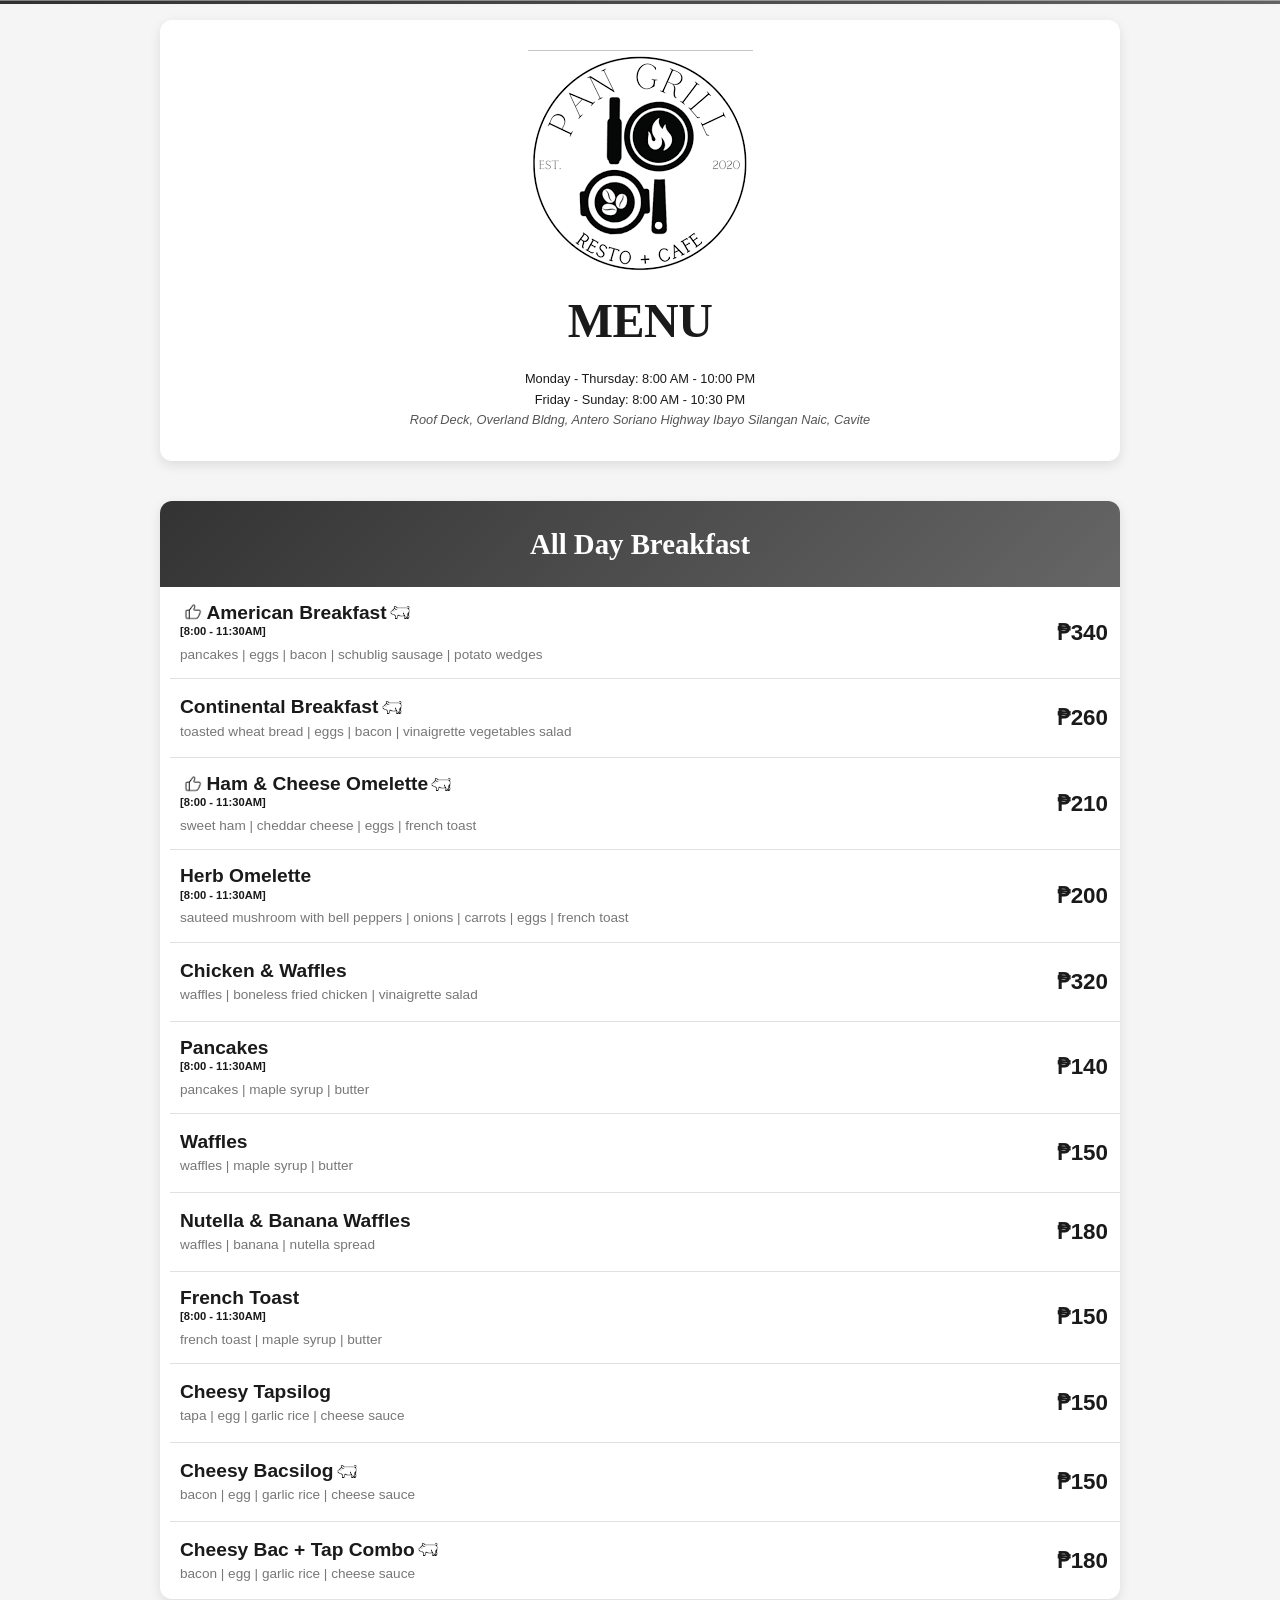
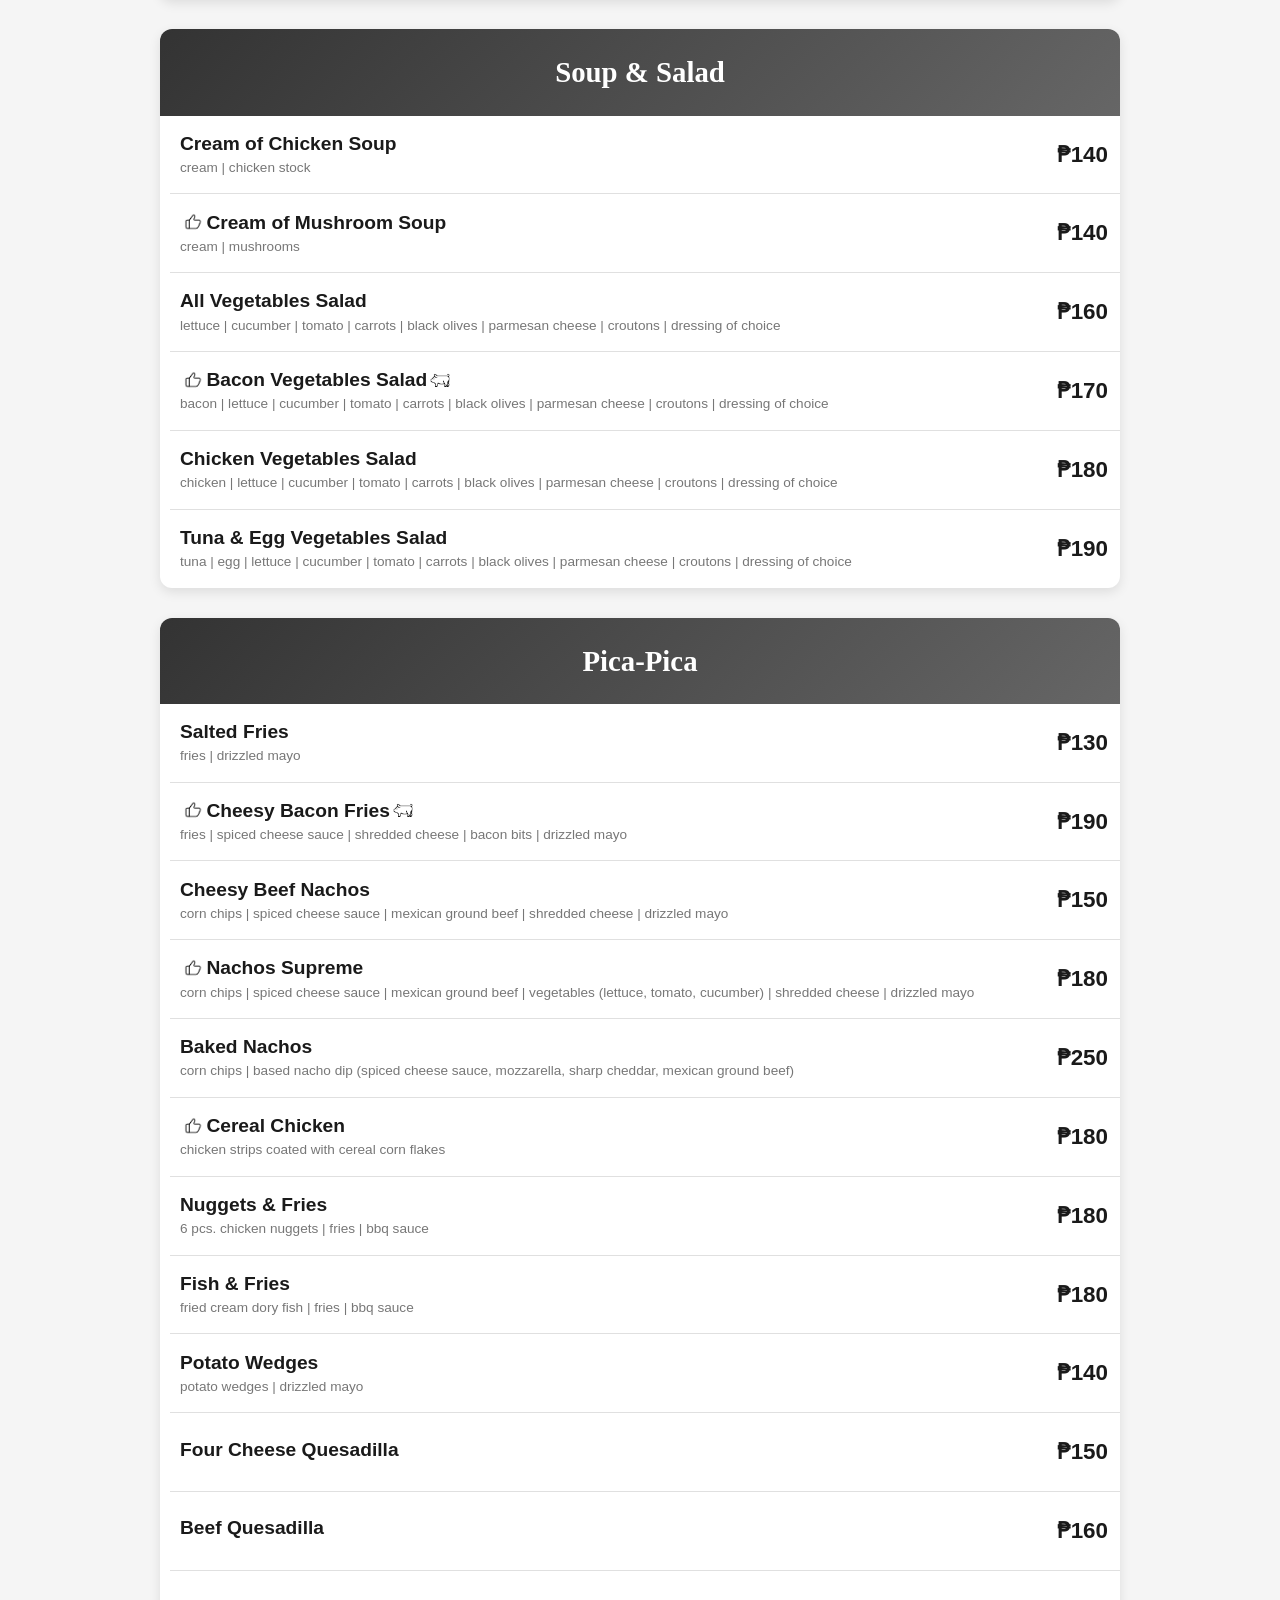
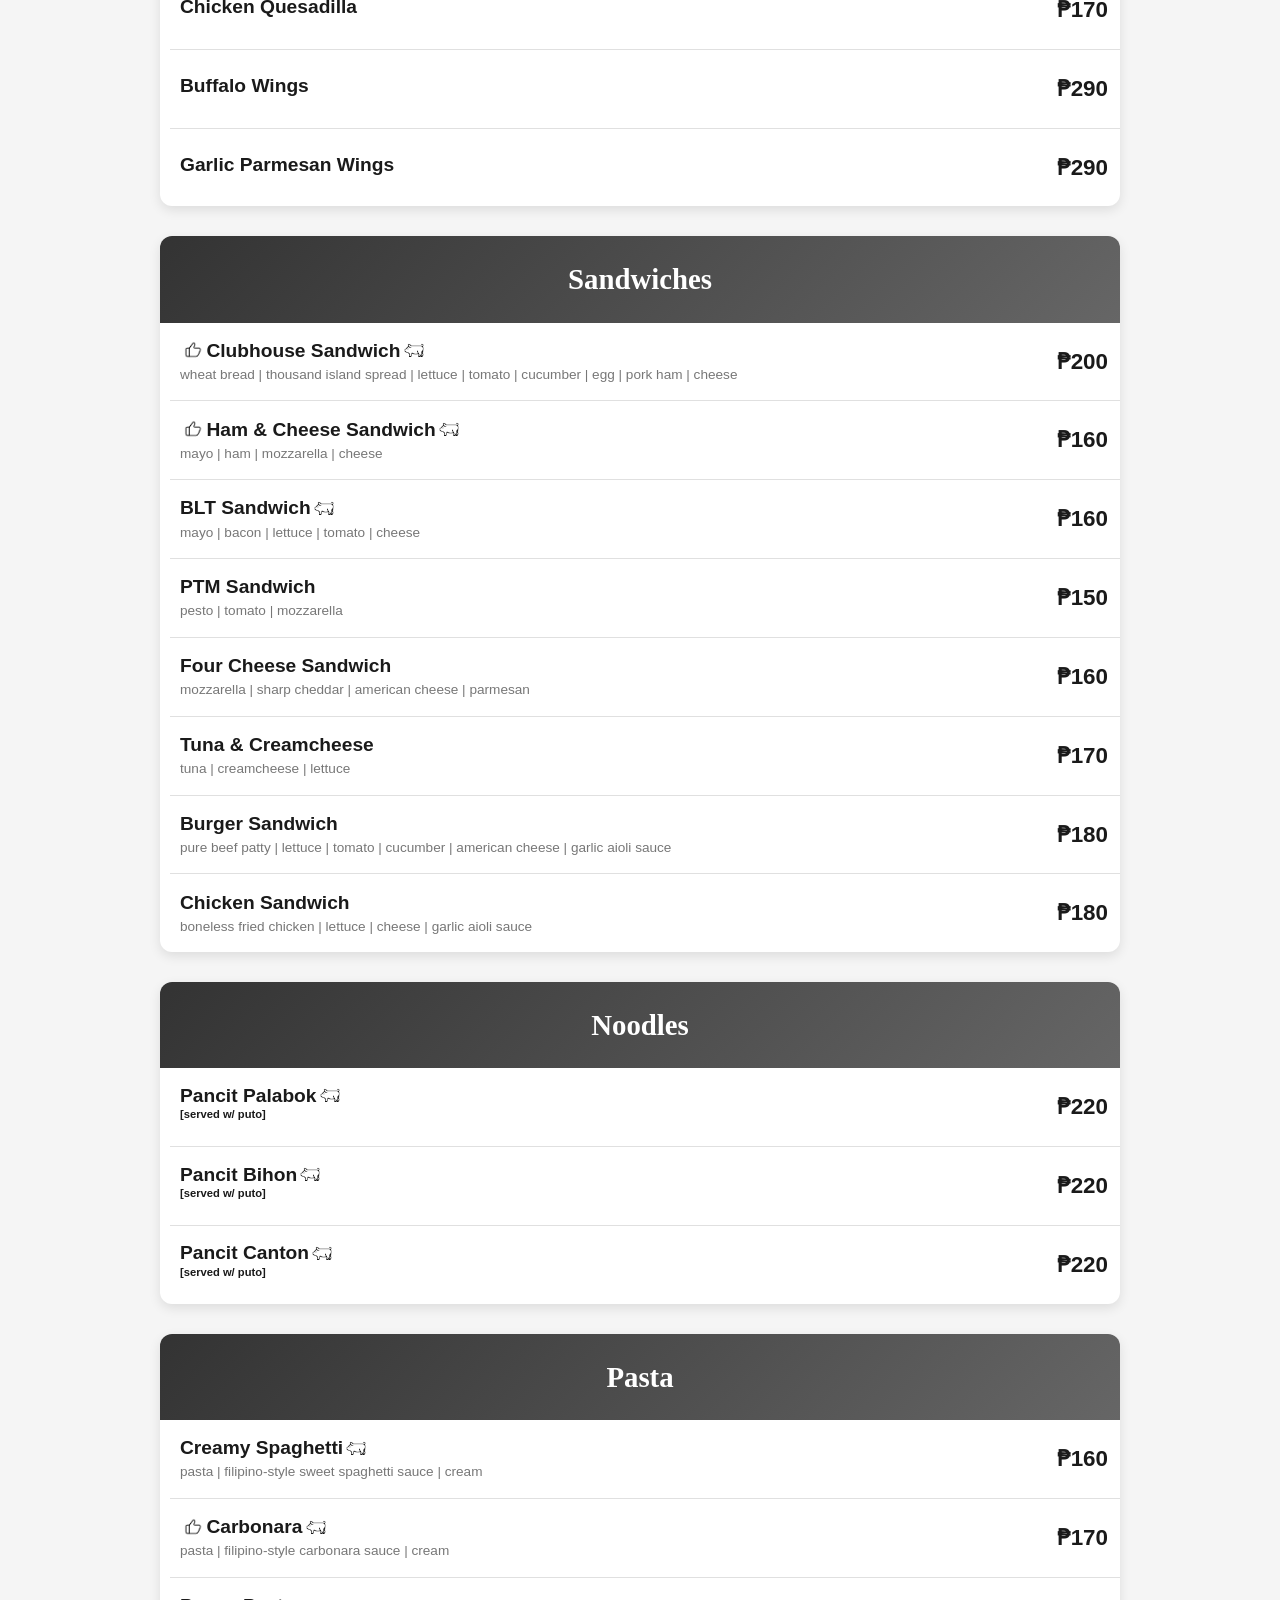
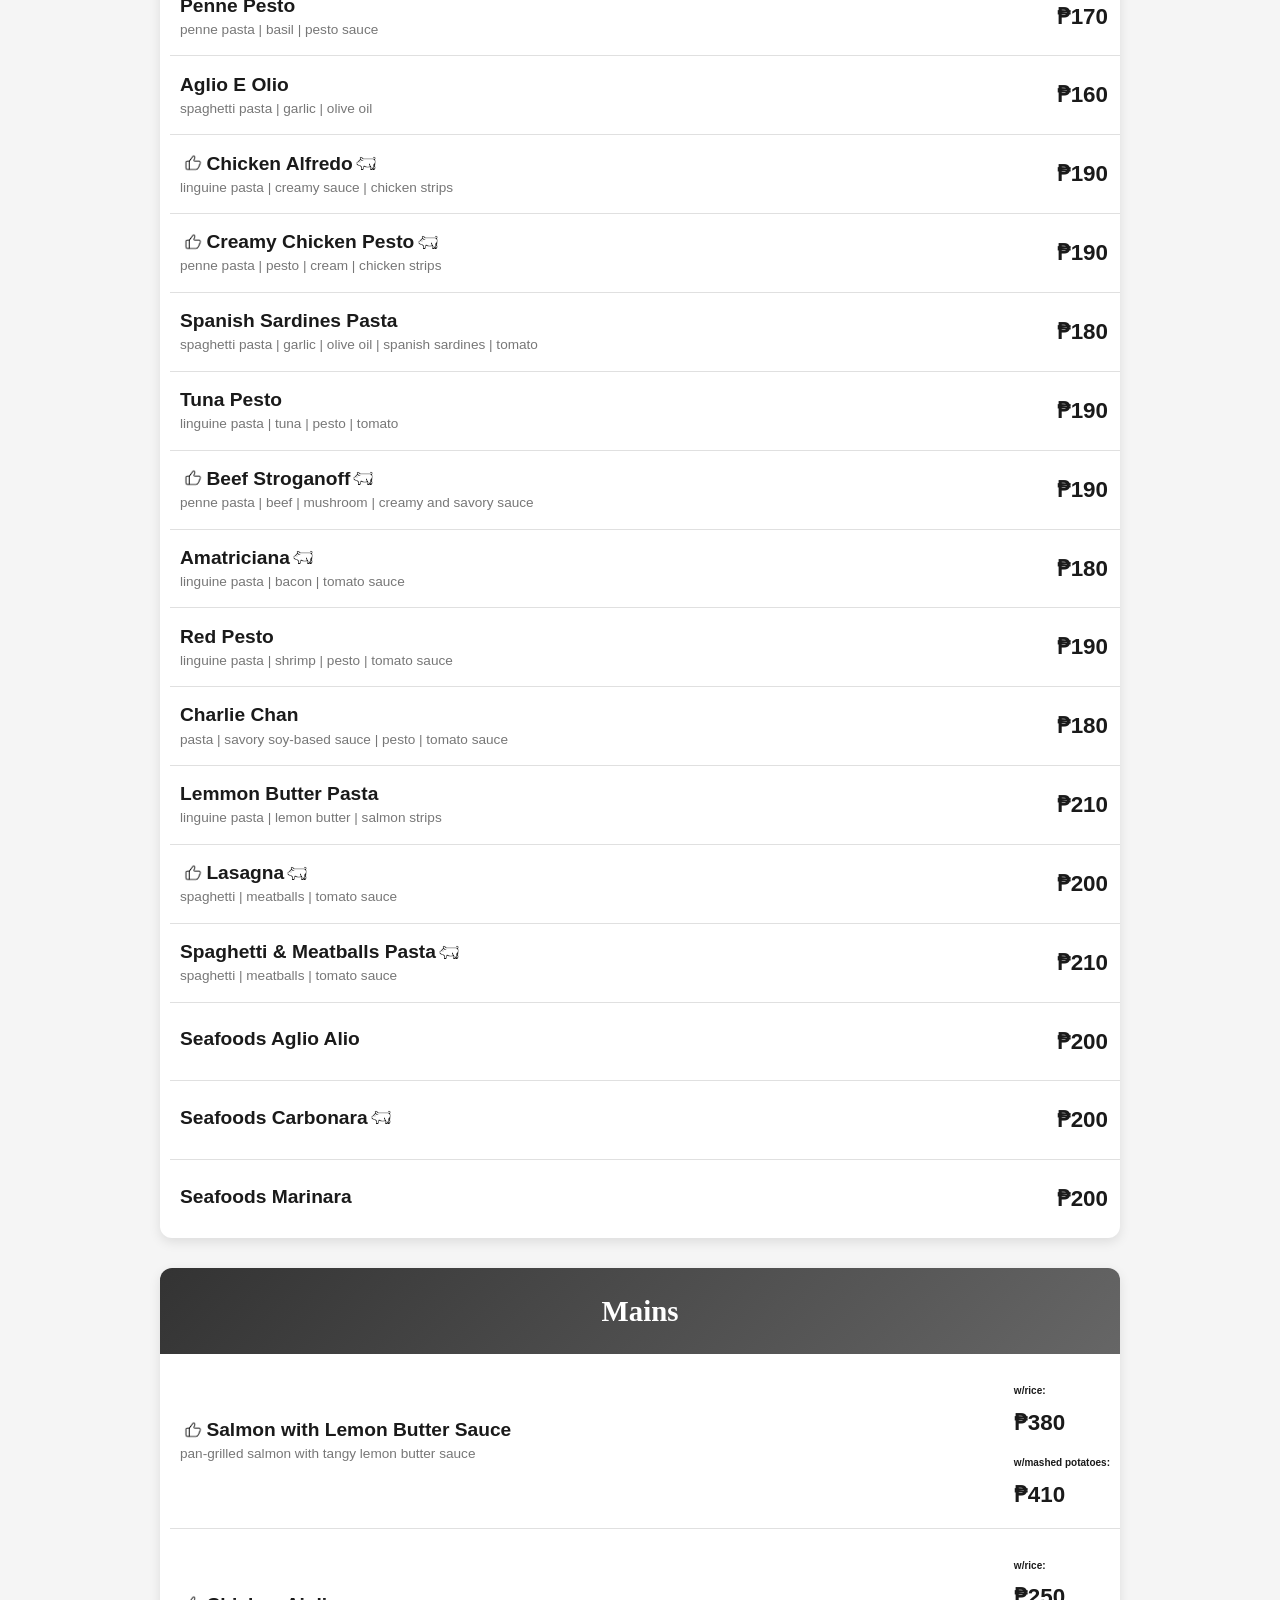
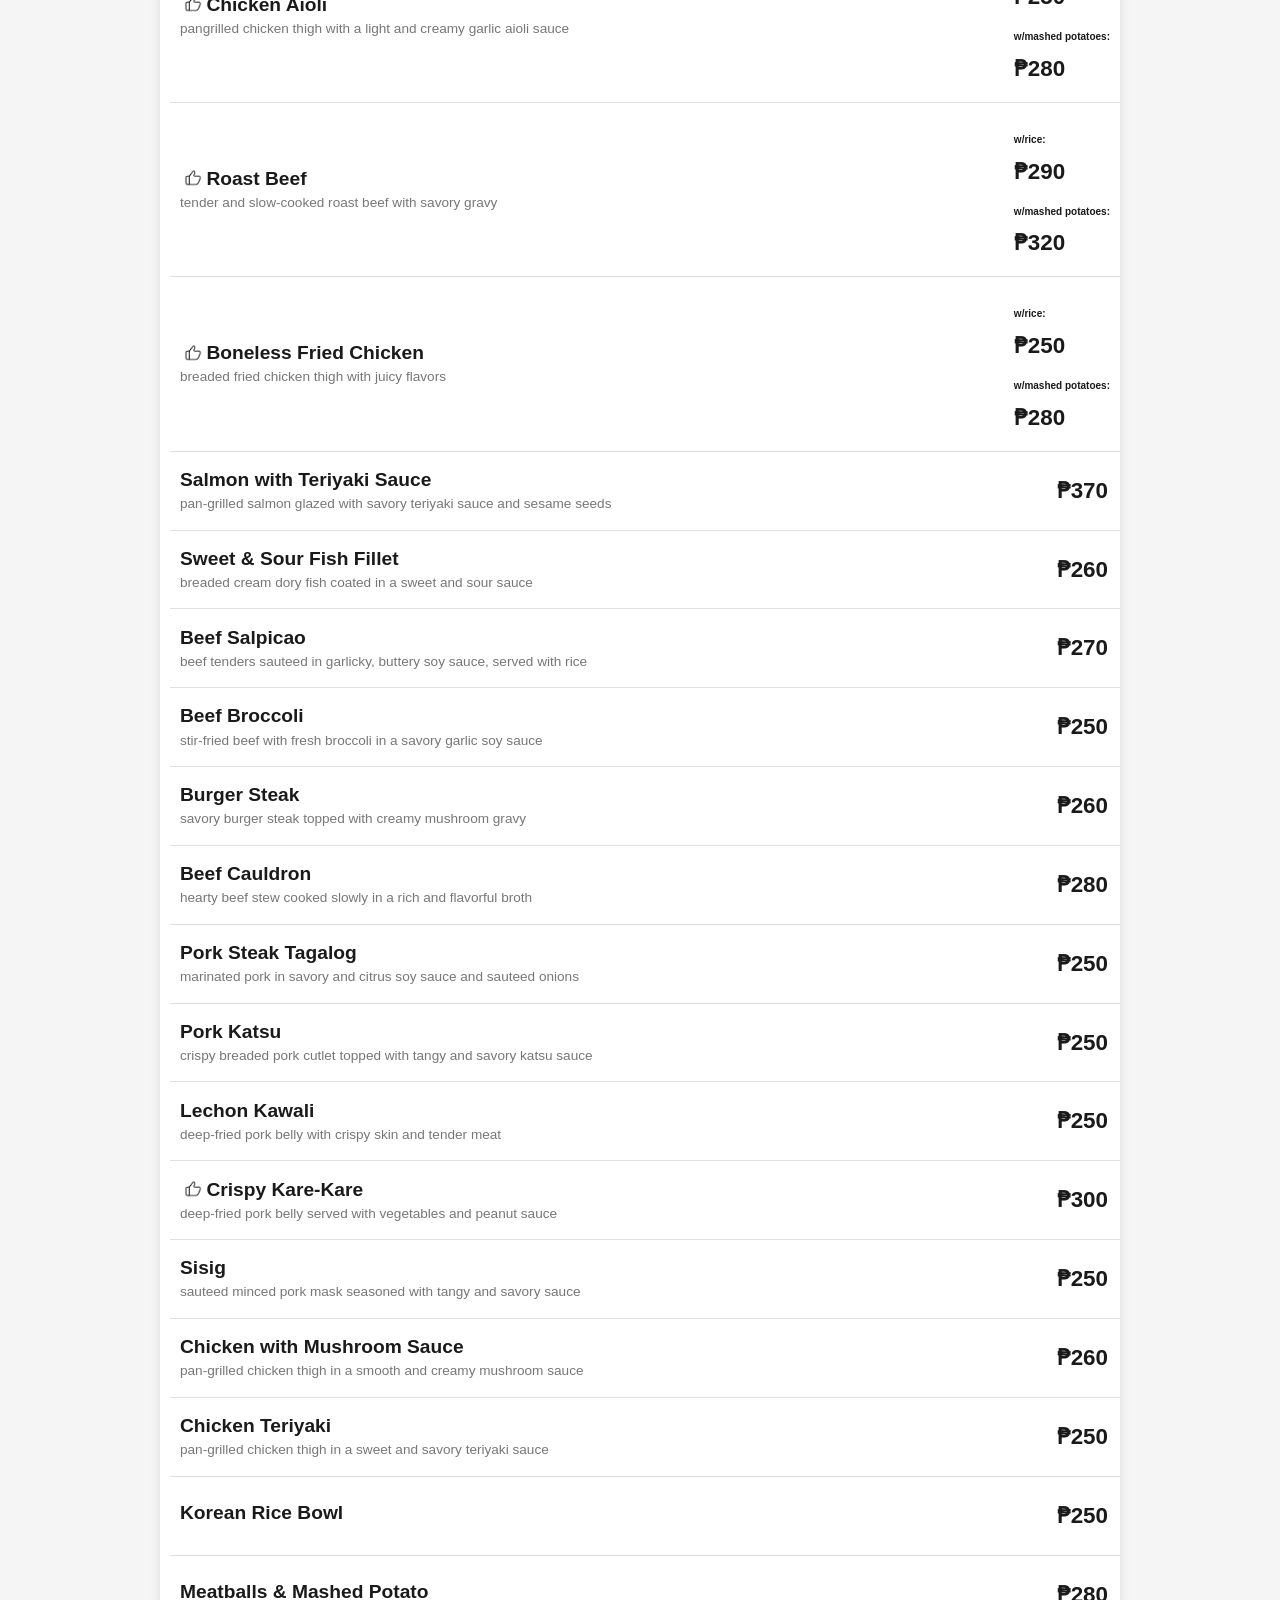
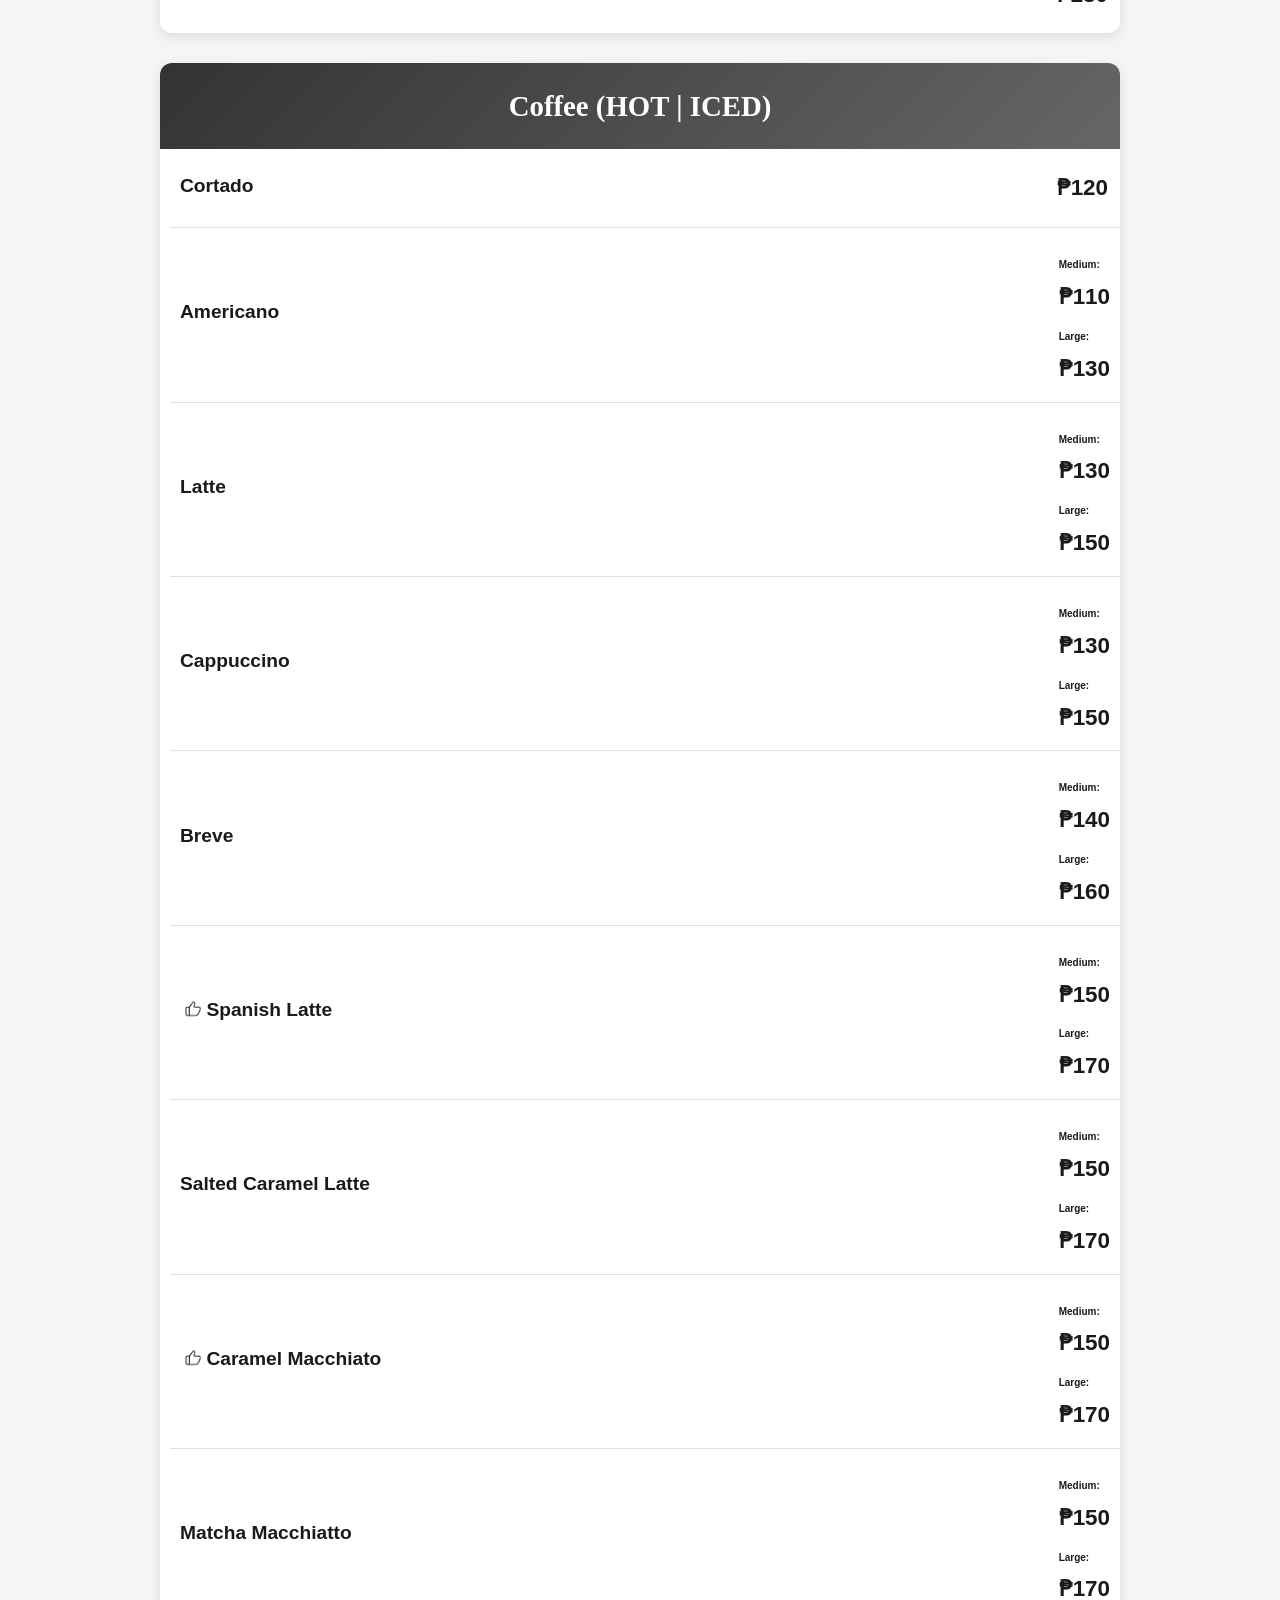
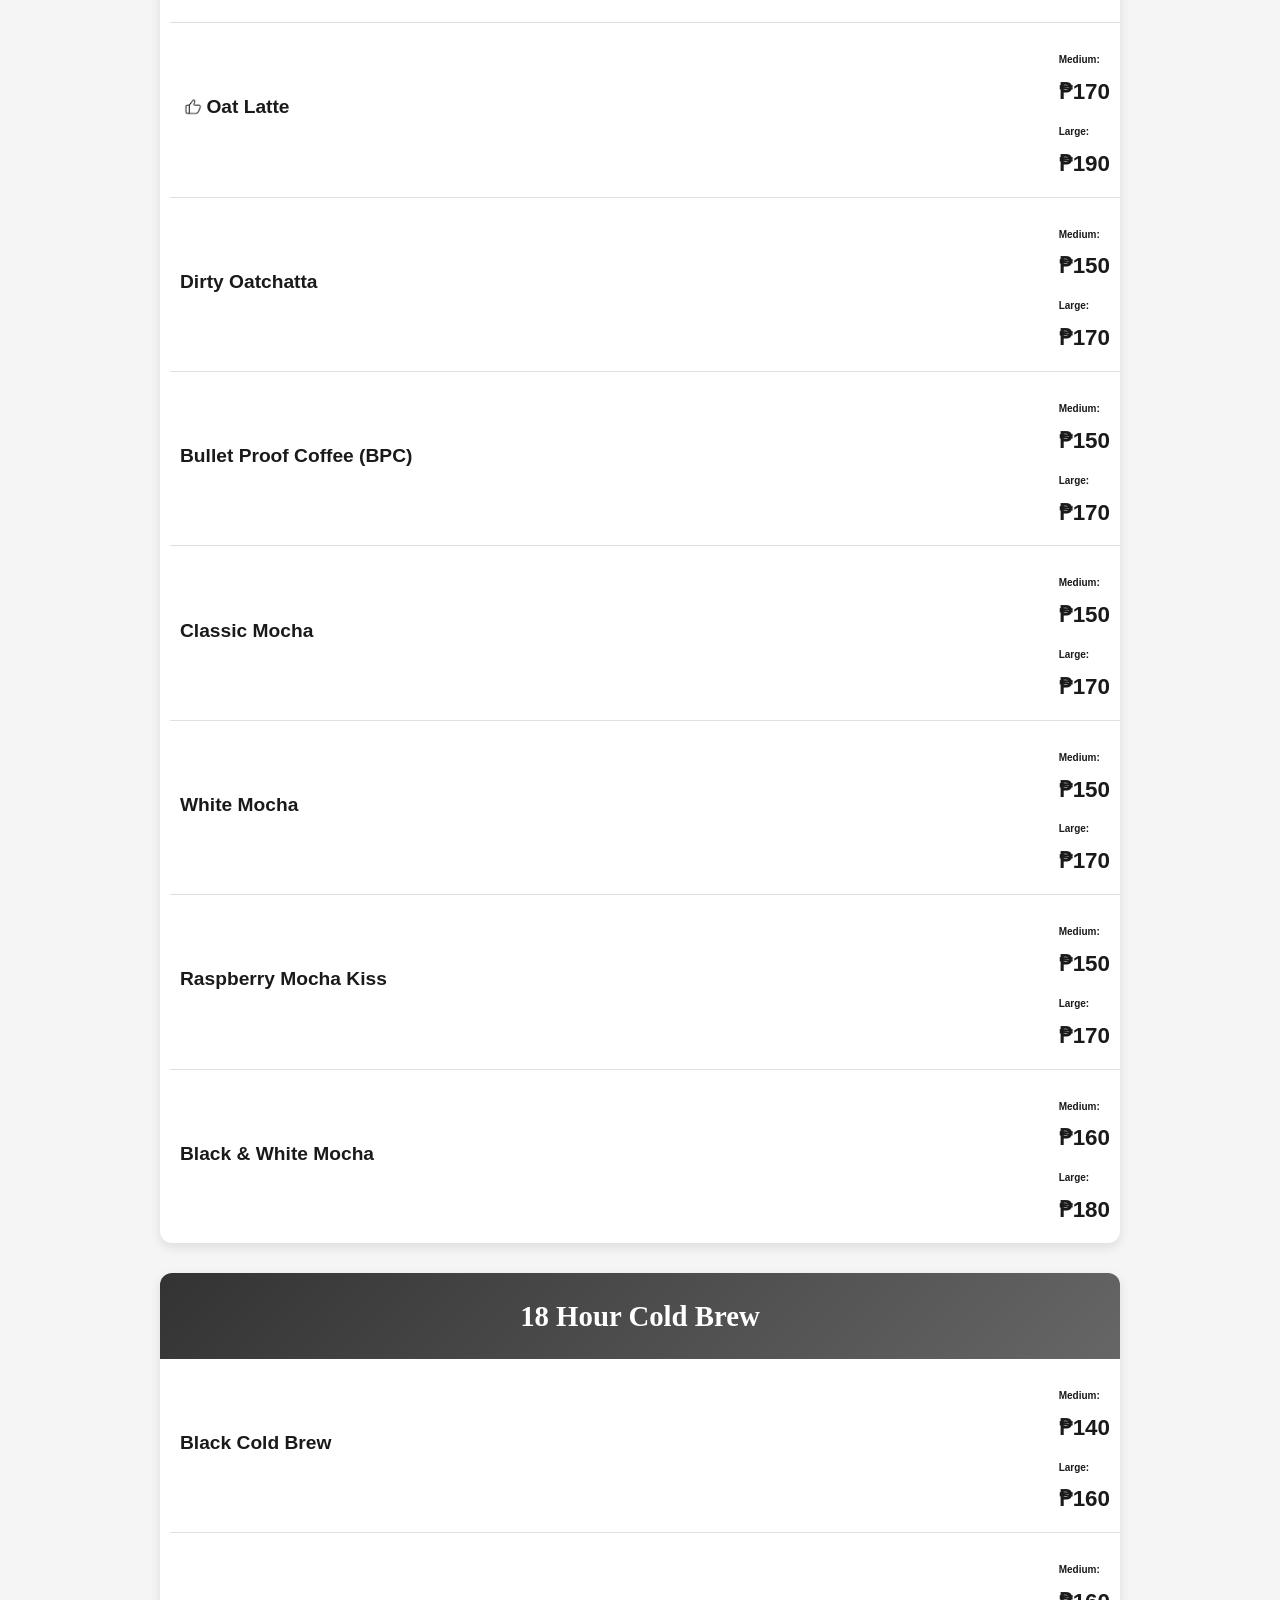
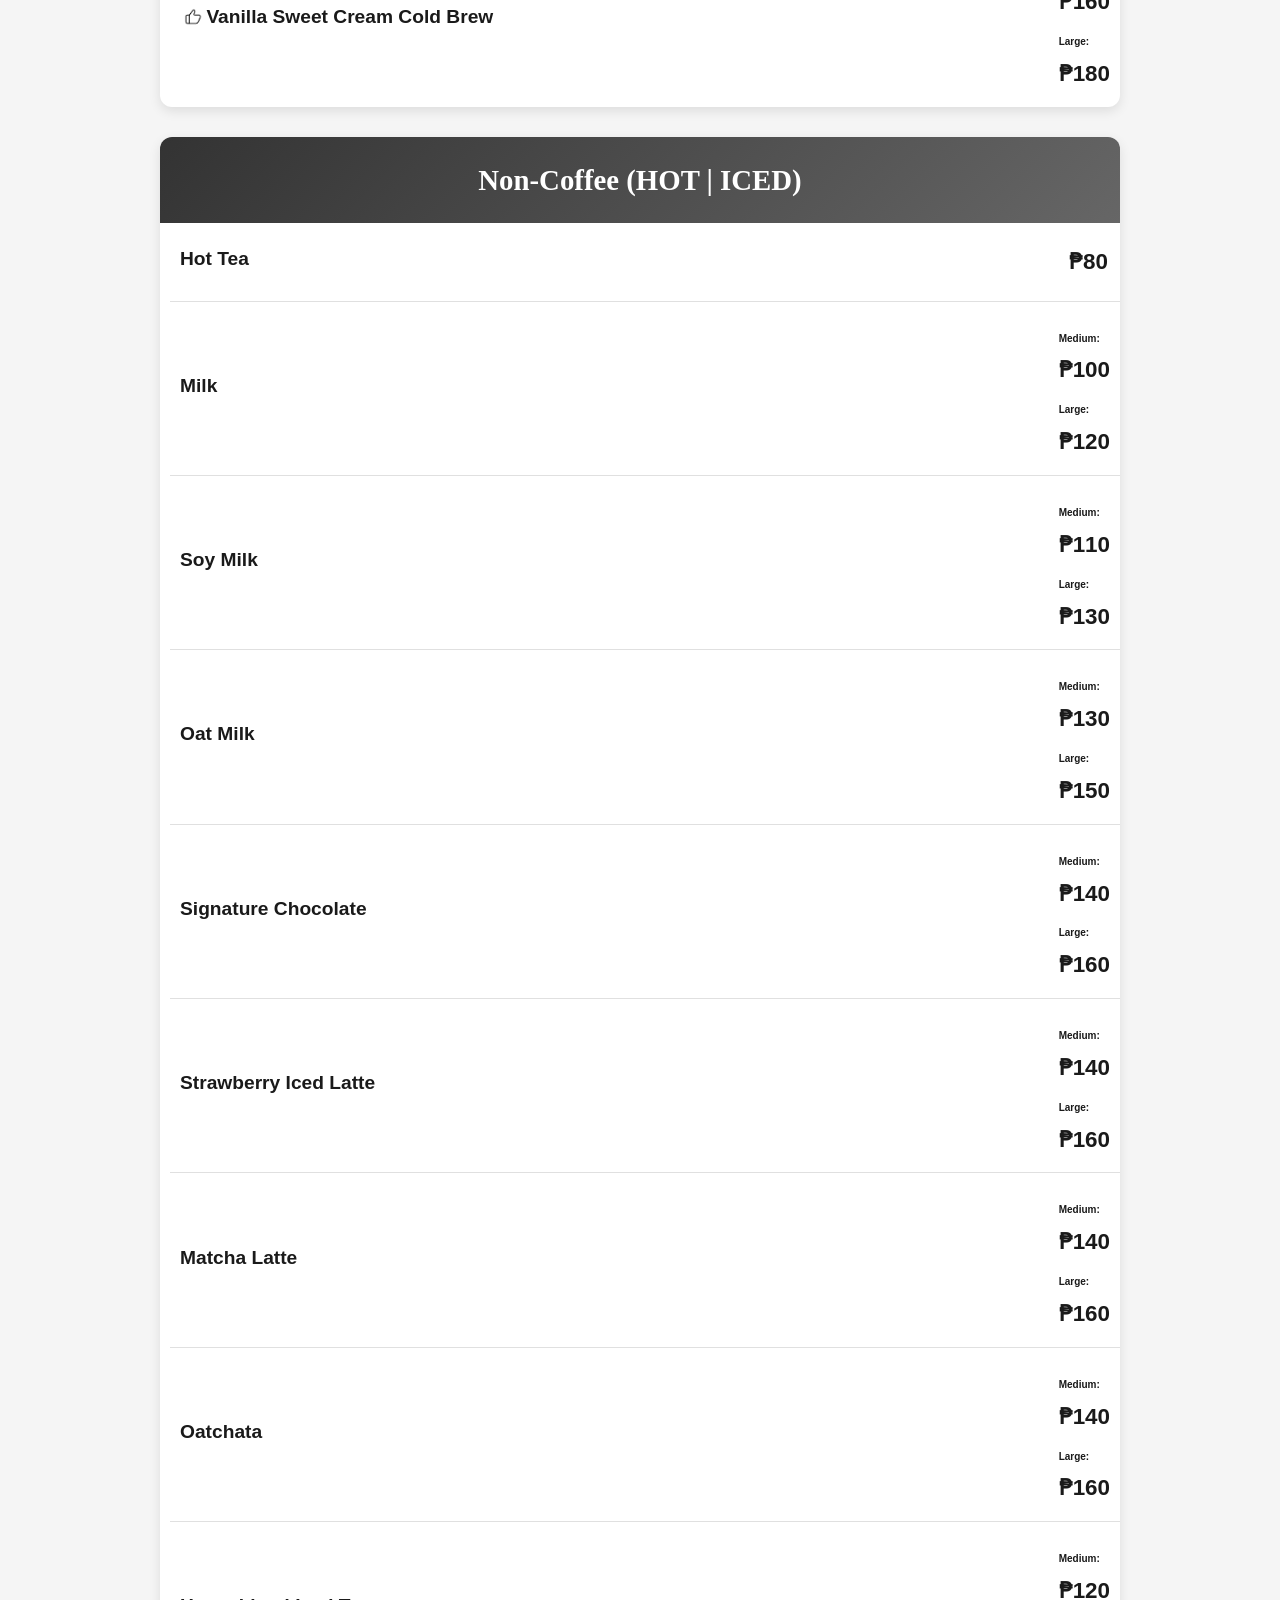
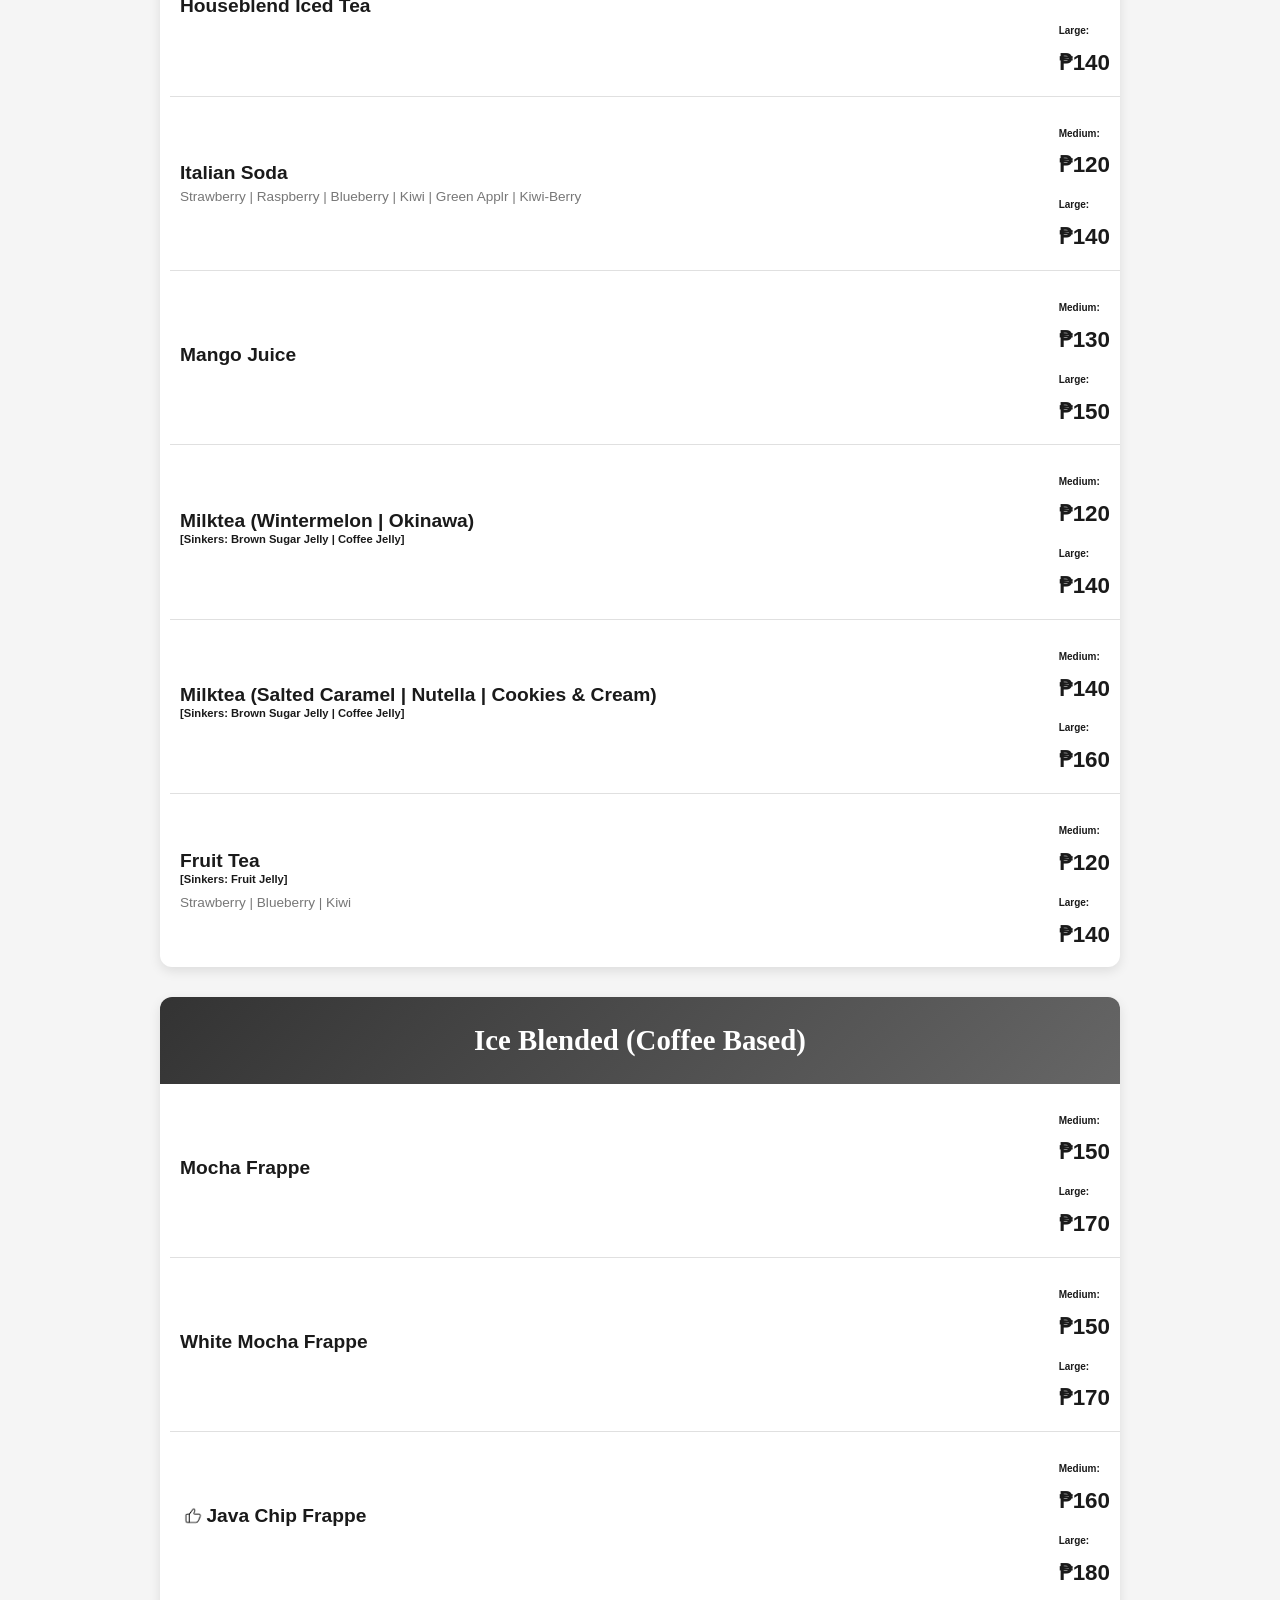
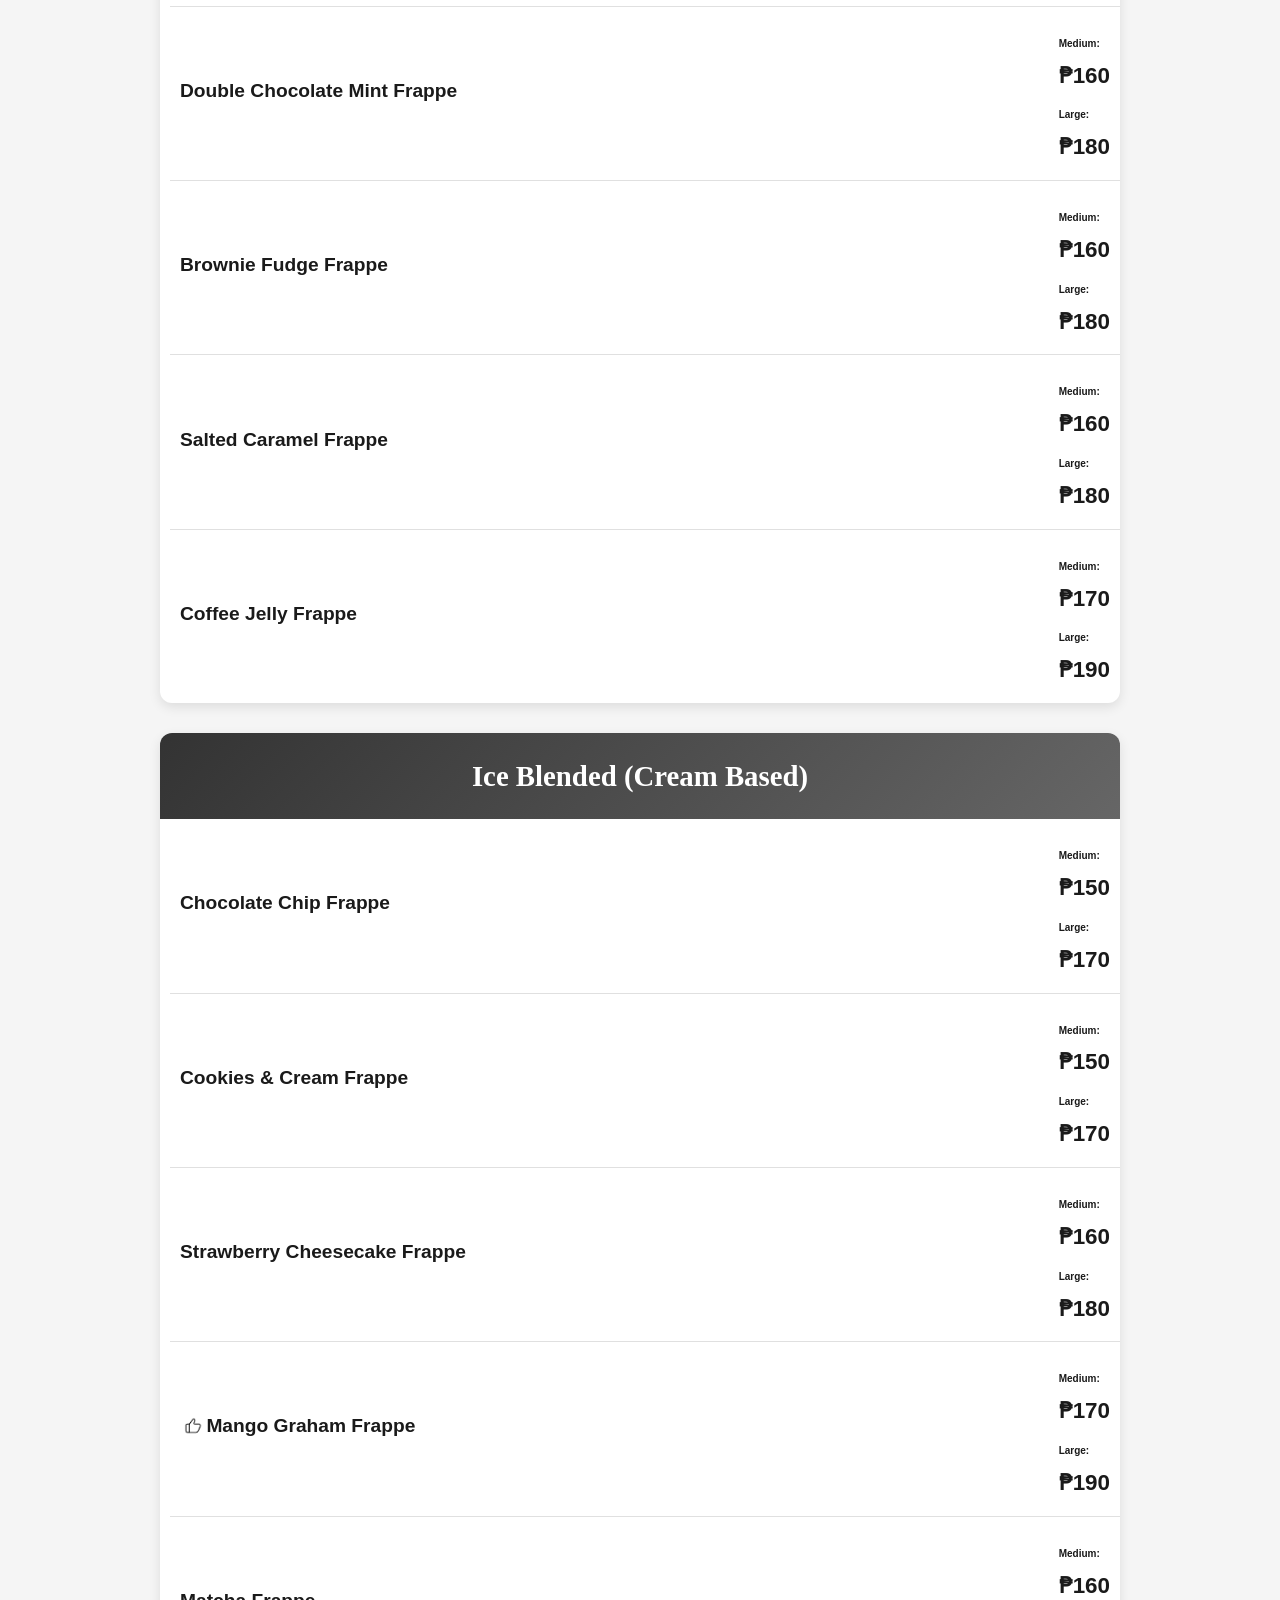
==== commit 3f0e138e: "finalized information" ====
--- a/index.html
+++ b/index.html
@@ -34,6 +34,8 @@
                     <li><a href="#cream-based" class="nav-link">Ice Blended (Cream Based)</a></li>
                     <li><a href="#tea-based" class="nav-link">Ice Blended (Tea Based)</a></li>
                     <li><a href="#milkshakes" class="nav-link">Milkshakes</a></li>
+                    <li><a href="#javanilla" class="nav-link">Javanilla</a></li>
+                    <li><a href="#juices" class="nav-link">Fresh Juices</a></li>
                 </ul>
             </div>
             <div class="search-bar">
@@ -479,16 +481,6 @@
                     <div class="item-price">₱180</div> 
                 </div>
 
-                <div class="menu-item">
-                    <div class="item-info">
-                        <div class="tag-wrapper">
-                            <div class="item-name">Clubhouse Sandwich</div>
-                        </div>
-                        <div class="item-ingredients">wheat bread | mayo | ham | egg | american cheese | lettuce | tomato | cucumber</div>
-                    </div>
-                    <div class="item-price">₱200</div> 
-                </div>
-
             </div>
         </div>
 
@@ -1398,7 +1390,7 @@
                 <div class="menu-item">
                     <div class="item-info">
                         <div class="tag-wrapper">
-                            <div class="item-name">Java Chip Frappe</div>
+                            <div class="item-name"><img src="images/like.png" alt="like">Java Chip Frappe</div>
                             <div class="special-tag"></div>
                         </div>
                         <div class="item-ingredients"></div>
@@ -1517,7 +1509,7 @@
                 <div class="menu-item">
                     <div class="item-info">
                         <div class="tag-wrapper">
-                            <div class="item-name">Mango Graham Frappe</div>
+                            <div class="item-name"><img src="images/like.png" alt="like">Mango Graham Frappe</div>
                             <div class="special-tag"></div>
                         </div>
                         <div class="item-ingredients"></div>
@@ -1594,7 +1586,7 @@
                 <div class="menu-item">
                     <div class="item-info">
                         <div class="tag-wrapper">
-                            <div class="item-name">Mixed Berries X-Tea</div>
+                            <div class="item-name"><img src="images/like.png" alt="like">Mixed Berries X-Tea</div>
                             <div class="special-tag"></div>
                         </div>
                         <div class="item-ingredients"></div>
@@ -1669,7 +1661,181 @@
 
             </div>
         </div>
-
+        
+        <div class="menu-section" id="javanilla">
+            <div class="section-header">Javanilla</div>
+            <div class="menu-items">
+                
+                <div class="menu-item">
+                    <div class="item-info">
+                        <div class="tag-wrapper">
+                            <div class="item-name">Classic Javanilla </div>
+                            <div class="special-tag"></div>
+                        </div>
+                        <div class="item-ingredients"></div>
+                    </div>
+                    <div class="item-price"> ₱160 </div>
+                </div>
+
+                <div class="menu-item">
+                    <div class="item-info">
+                        <div class="tag-wrapper">
+                            <div class="item-name"><img src="images/like.png" alt="like">Oreo Javanilla </div>
+                            <div class="special-tag"></div>
+                        </div>
+                        <div class="item-ingredients"></div>
+                    </div>
+                    <div class="item-price"> ₱180 </div>
+                </div>
+
+                <div class="menu-item">
+                    <div class="item-info">
+                        <div class="tag-wrapper">
+                            <div class="item-name">Raspberry Javanilla </div>
+                            <div class="special-tag"></div>
+                        </div>
+                        <div class="item-ingredients"></div>
+                    </div>
+                    <div class="item-price"> ₱180 </div>
+                </div>
+
+            </div>
+        </div>
+
+        <div class="menu-section" id="juices">
+            <div class="section-header">Fresh Juices</div>
+            <div class="menu-items">
+
+                <div class="menu-item">
+                    <div class="item-info">
+                        <div class="tag-wrapper">
+                            <div class="item-name"><img src="images/like.png" alt="like">Cucumber Lemonade</div>
+                            <div class="special-tag"></div>
+                        </div>
+                        <div class="item-ingredients"></div>
+                    </div>
+                    <div class="item-price"> ₱130 </div>
+                </div>
+
+                <div class="menu-item">
+                    <div class="item-info">
+                        <div class="tag-wrapper">
+                            <div class="item-name">Chia Lemonade</div>
+                            <div class="special-tag"></div>
+                        </div>
+                        <div class="item-ingredients"></div>
+                    </div>
+                    <div class="item-price"> ₱130 </div>
+                </div>
+
+                <div class="menu-item">
+                    <div class="item-info">
+                        <div class="tag-wrapper">
+                            <div class="item-name"><img src="images/like.png" alt="like">Yakult Lemonade</div>
+                            <div class="special-tag"></div>
+                        </div>
+                        <div class="item-ingredients"></div>
+                    </div>
+                    <div class="item-price"> ₱140 </div>
+                </div>
+
+                <div class="menu-item">
+                    <div class="item-info">
+                        <div class="tag-wrapper">
+                            <div class="item-name">Flavored Lemonade</div>
+                            <div class="special-tag"></div>
+                        </div>
+                        <div class="item-ingredients">Strawberry | Blueberry | Yakult</div>
+                    </div>
+                    <div class="item-price"> ₱150 </div>
+                </div>
+
+                <div class="menu-item">
+                    <div class="item-info">
+                        <div class="tag-wrapper">
+                            <div class="item-name">Lemonade</div>
+                            <div class="special-tag"></div>
+                        </div>
+                        <div class="item-ingredients"></div>
+                    </div>
+                    <div class="price-container">
+                        <div class="item-price"><span>Hot:</span><br> ₱110 </div>
+                        <div class="item-price"><span>Cold:</span><br> ₱120 </div>
+                    </div>
+                </div>
+
+                <div class="menu-item">
+                    <div class="item-info">
+                        <div class="tag-wrapper">
+                            <div class="item-name">Honey Lemonade</div>
+                            <div class="special-tag"></div>
+                        </div>
+                        <div class="item-ingredients"></div>
+                    </div>
+                    <div class="price-container">
+                        <div class="item-price"><span>Hot:</span><br> ₱130 </div>
+                        <div class="item-price"><span>Cold:</span><br> ₱140 </div>
+                    </div>
+                </div>
+
+                <div class="menu-item">
+                    <div class="item-info">
+                        <div class="tag-wrapper">
+                            <div class="item-name">Ginger Lemonade</div>
+                            <div class="special-tag"></div>
+                        </div>
+                        <div class="item-ingredients"></div>
+                    </div>
+                    <div class="price-container">
+                        <div class="item-price"><span>Hot:</span><br> ₱120 </div>
+                        <div class="item-price"><span>Cold:</span><br> ₱130 </div>
+                    </div>
+                </div>
+
+                <div class="menu-item">
+                    <div class="item-info">
+                        <div class="tag-wrapper">
+                            <div class="item-name">Calamansi Juice</div>
+                            <div class="special-tag"></div>
+                        </div>
+                        <div class="item-ingredients"></div>
+                    </div>
+                    <div class="price-container">
+                        <div class="item-price"><span>Hot:</span><br> ₱110 </div>
+                        <div class="item-price"><span>Cold:</span><br> ₱120 </div>
+                    </div>
+                </div>
+
+                <div class="menu-item">
+                    <div class="item-info">
+                        <div class="tag-wrapper">
+                            <div class="item-name">Honeymansi Juice</div>
+                            <div class="special-tag"></div>
+                        </div>
+                        <div class="item-ingredients"></div>
+                    </div>
+                    <div class="price-container">
+                        <div class="item-price"><span>Hot:</span><br> ₱130 </div>
+                        <div class="item-price"><span>Cold:</span><br> ₱140 </div>
+                    </div>
+                </div>
+
+                <div class="menu-item">
+                    <div class="item-info">
+                        <div class="tag-wrapper">
+                            <div class="item-name">Lemon & Calamansi Juice</div>
+                            <div class="special-tag"></div>
+                        </div>
+                        <div class="item-ingredients"></div>
+                    </div>
+                    <div class="price-container">
+                        <div class="item-price"><span>Hot:</span><br> ₱130 </div>
+                        <div class="item-price"><span>Cold:</span><br> ₱140 </div>
+                    </div>
+                </div>
+
+            </div>
+        </div>
 
     <script src="scripts.js"></script>
 
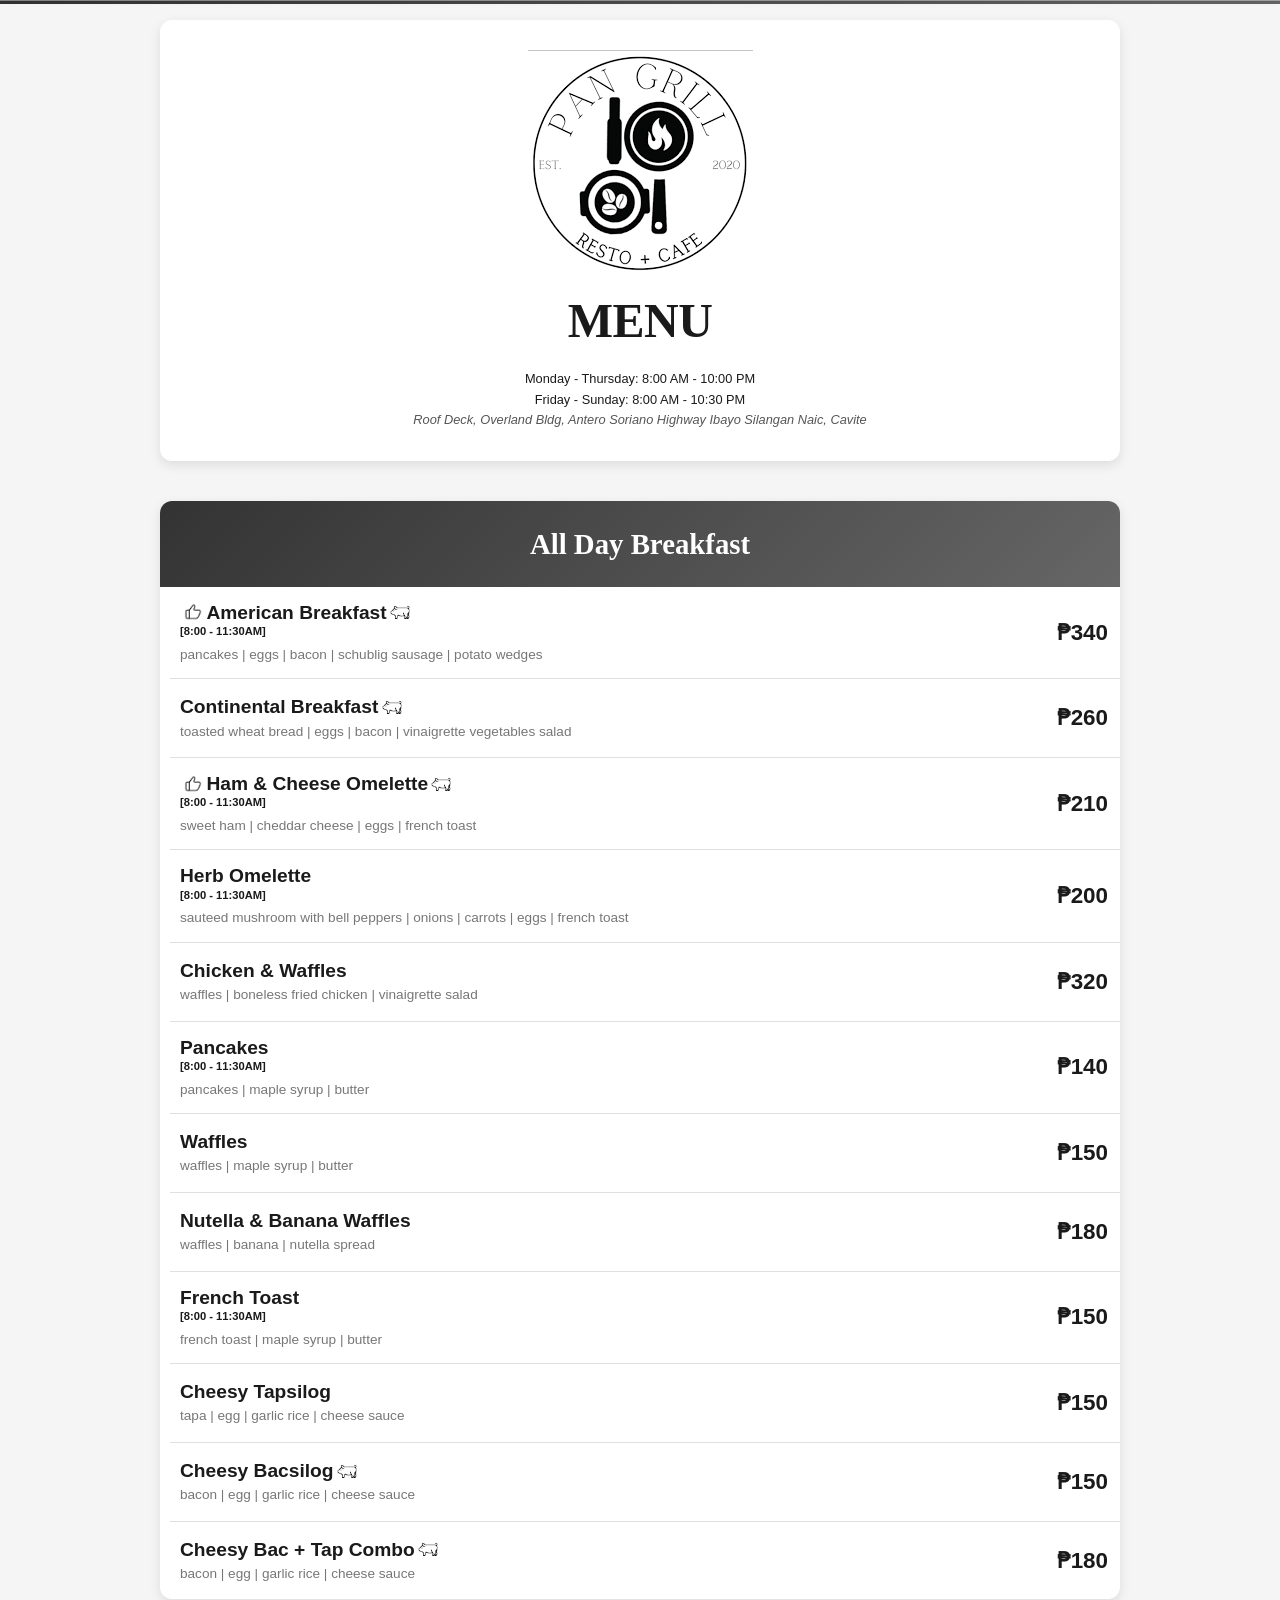
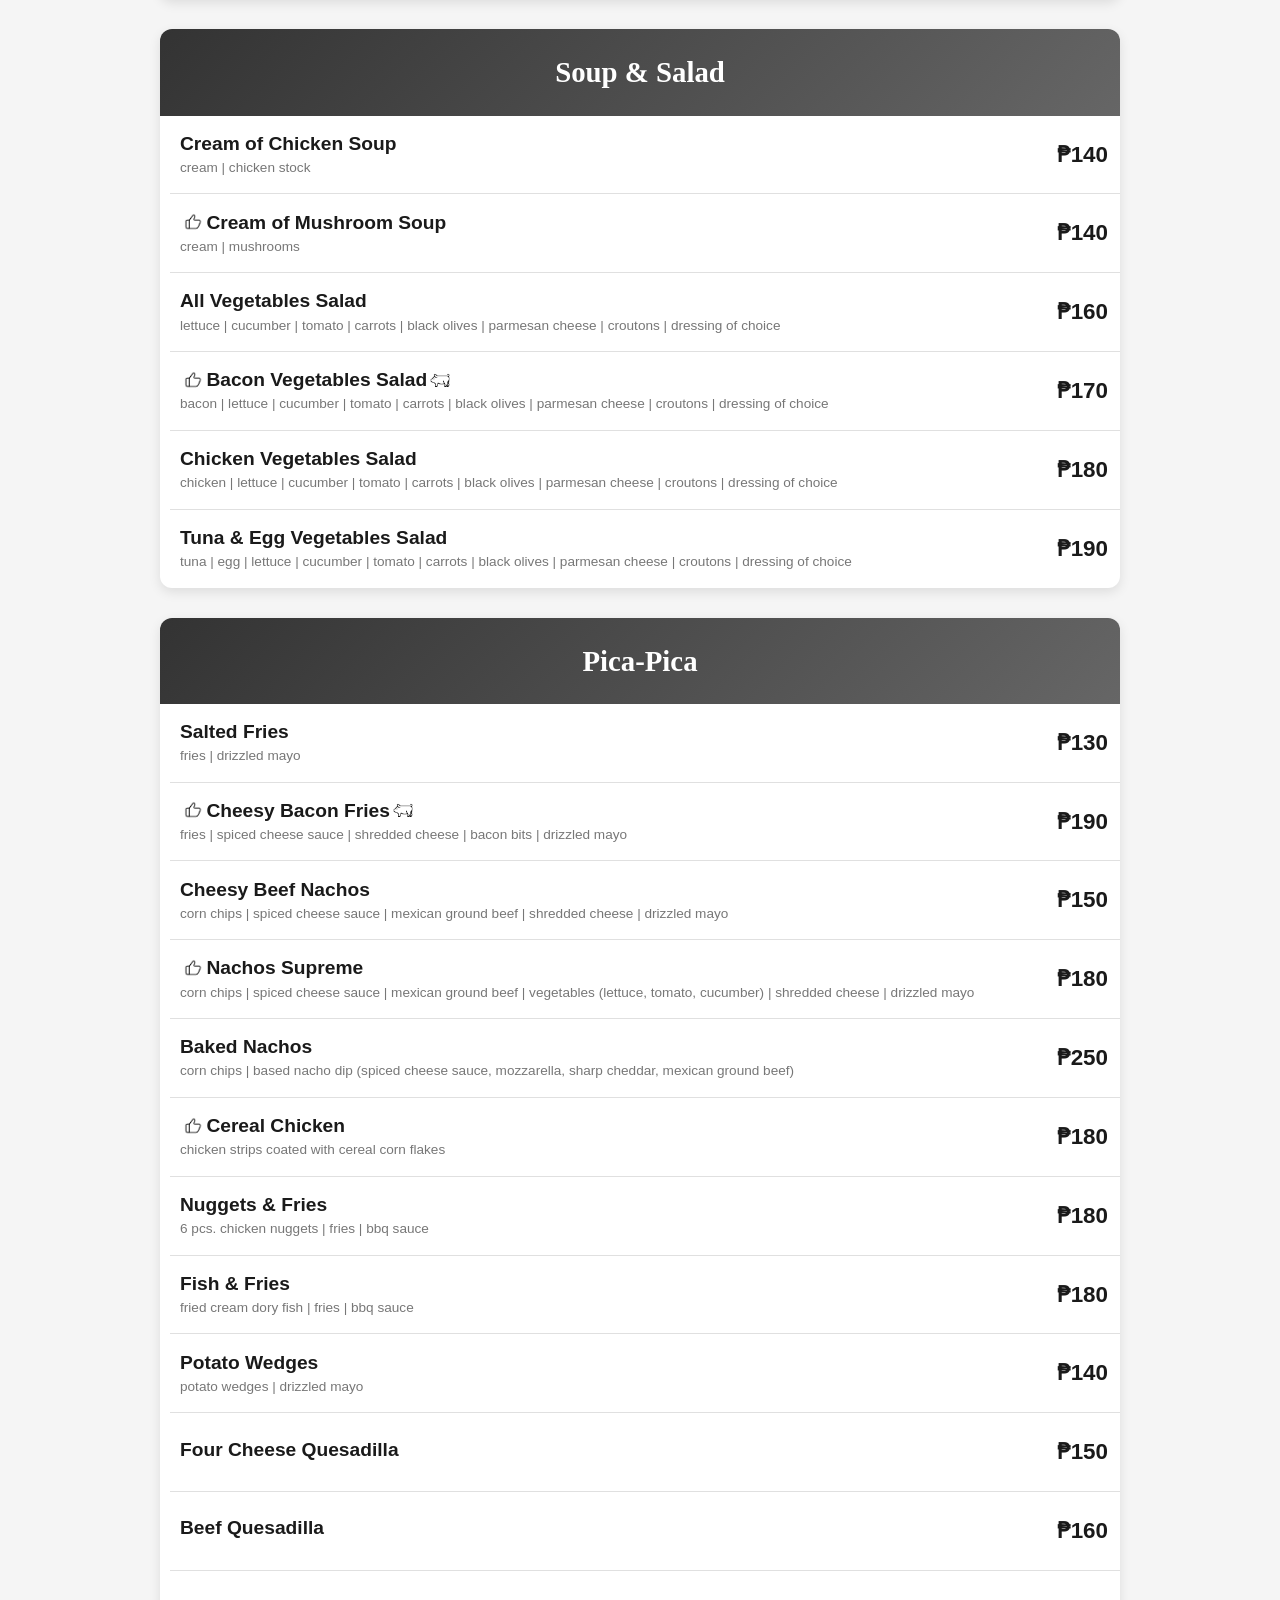
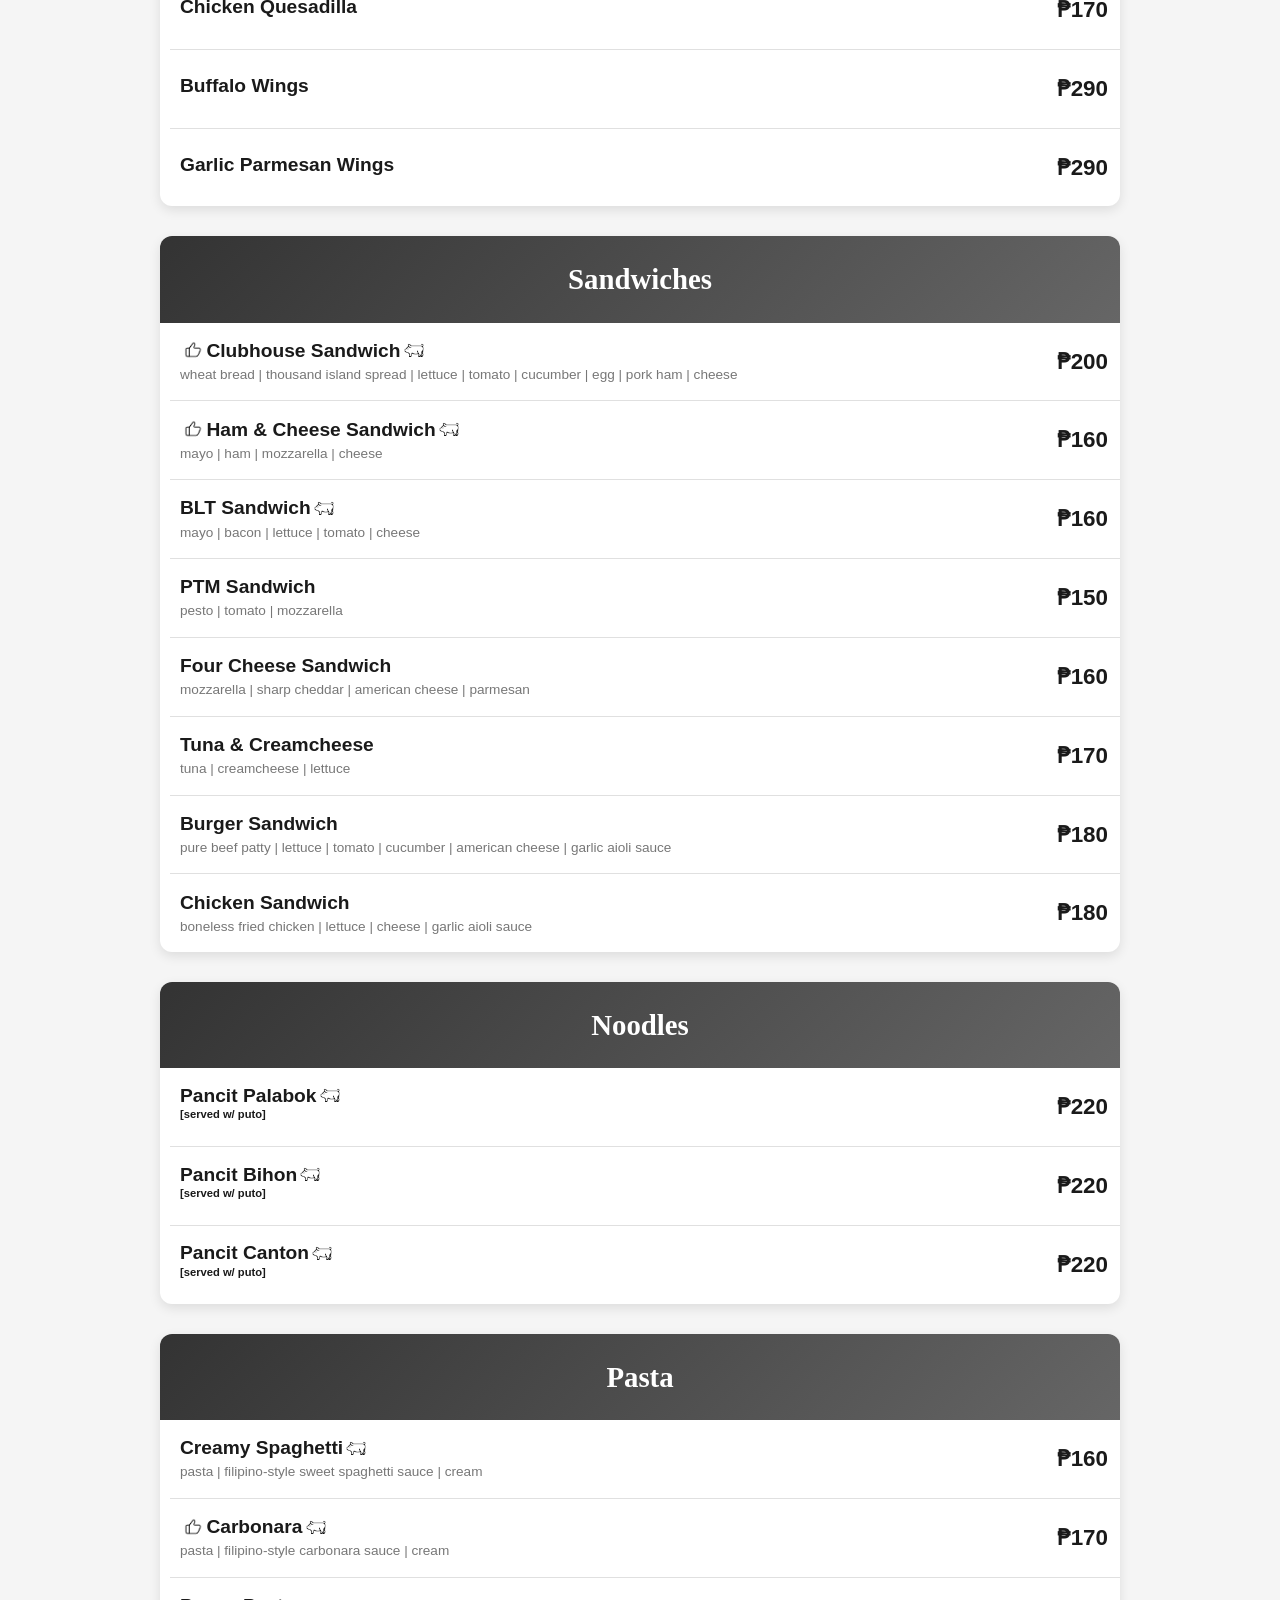
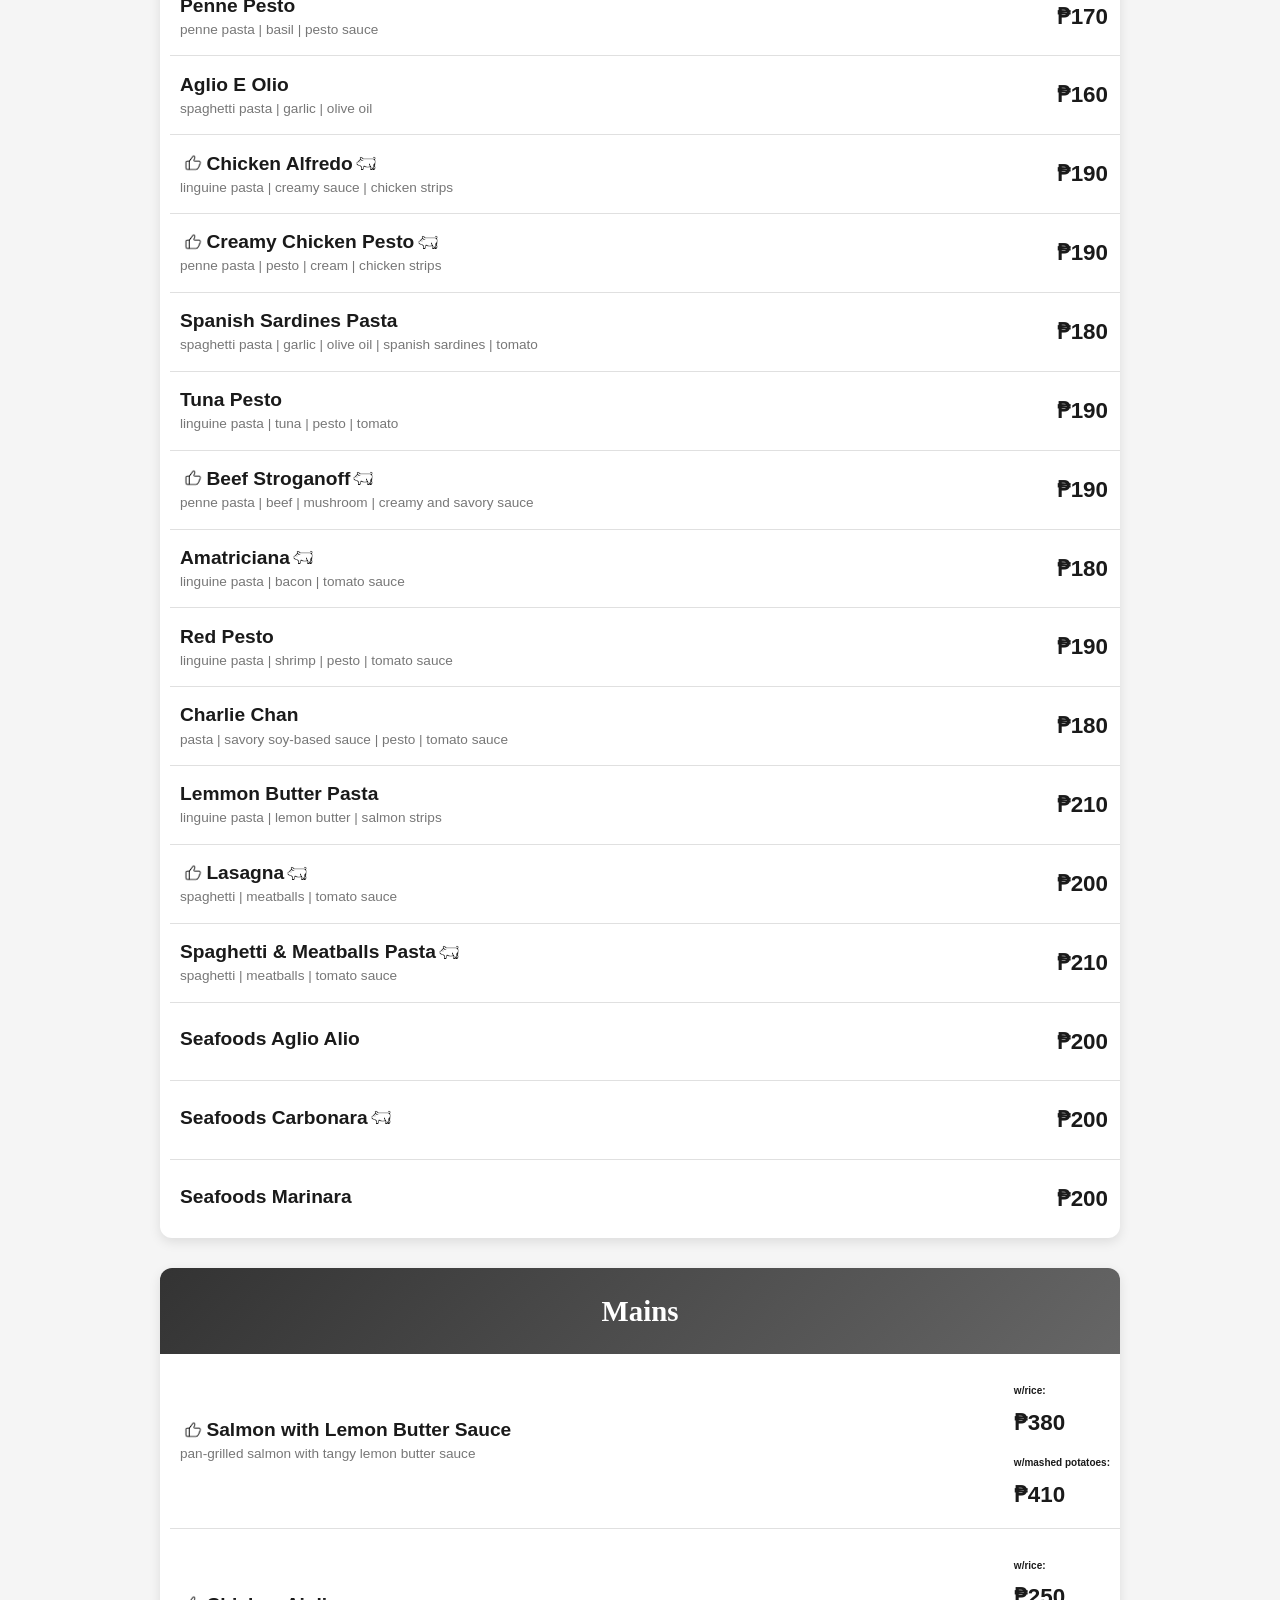
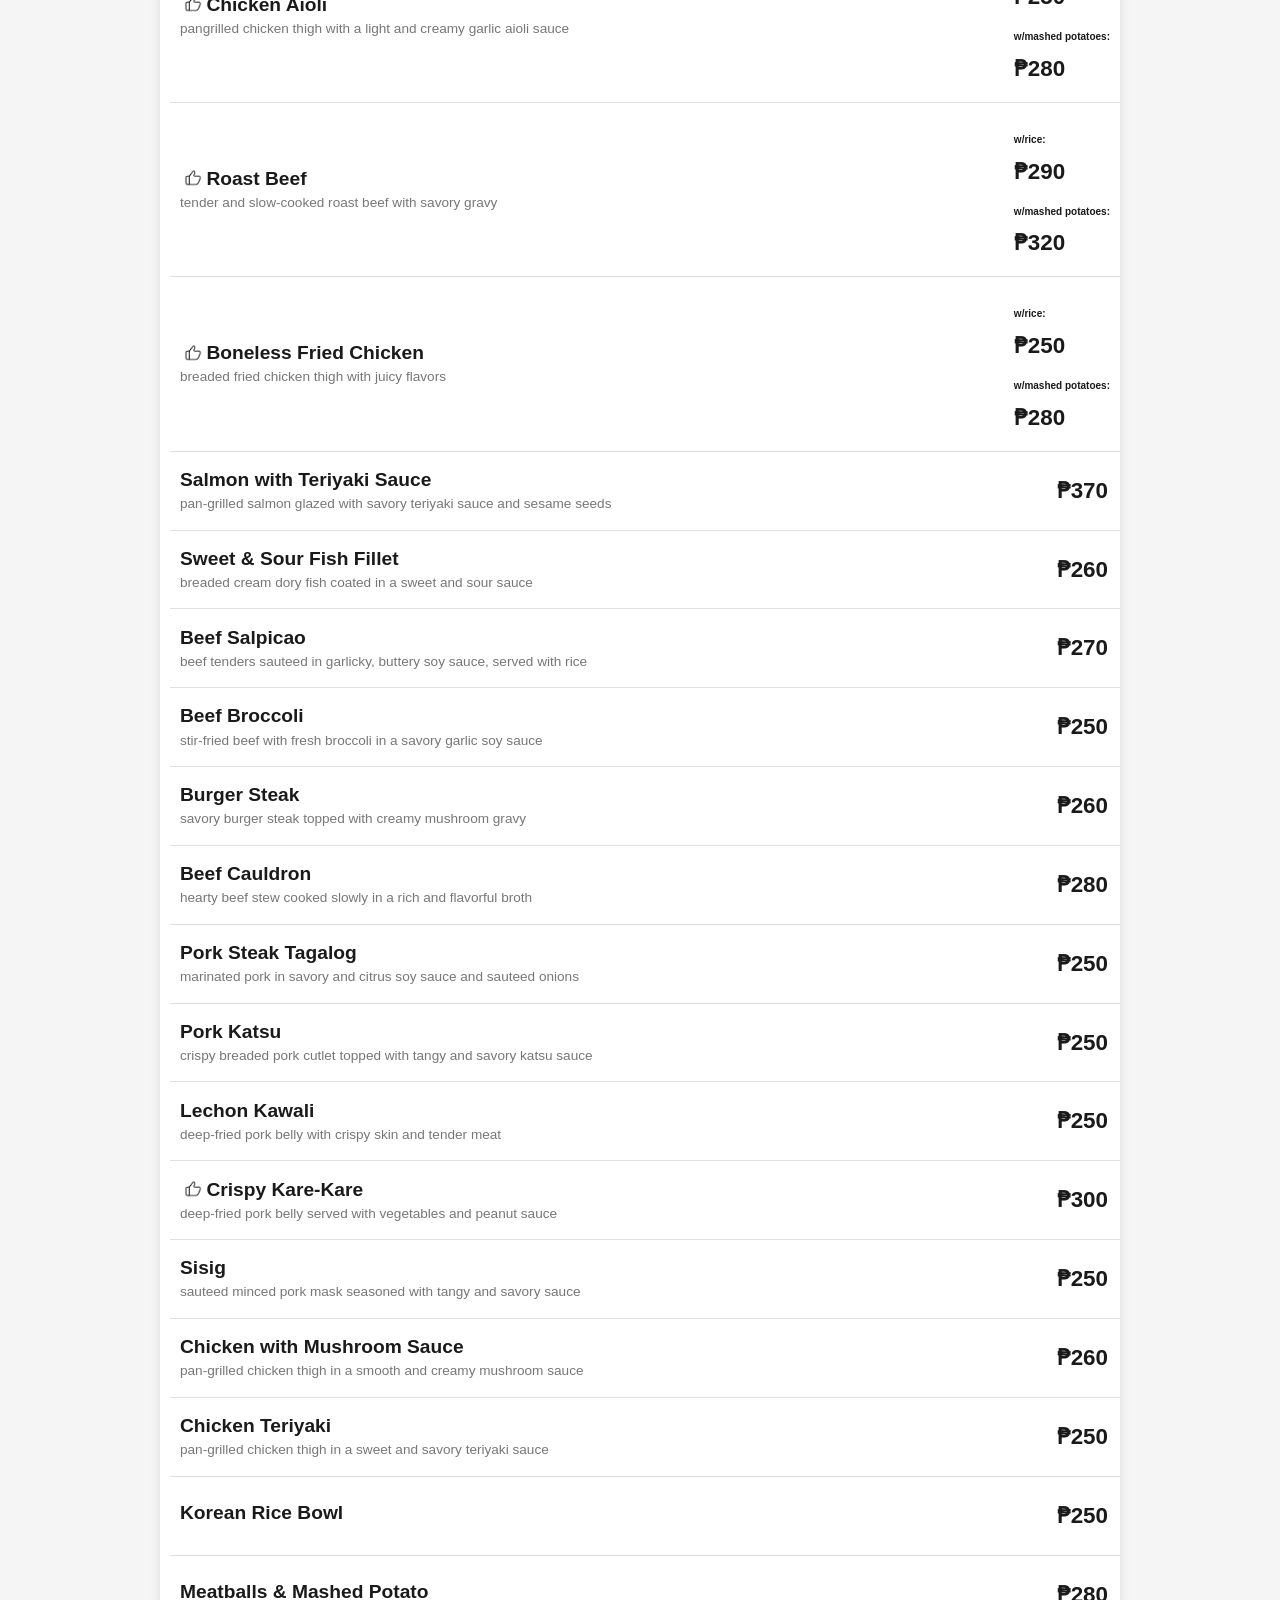
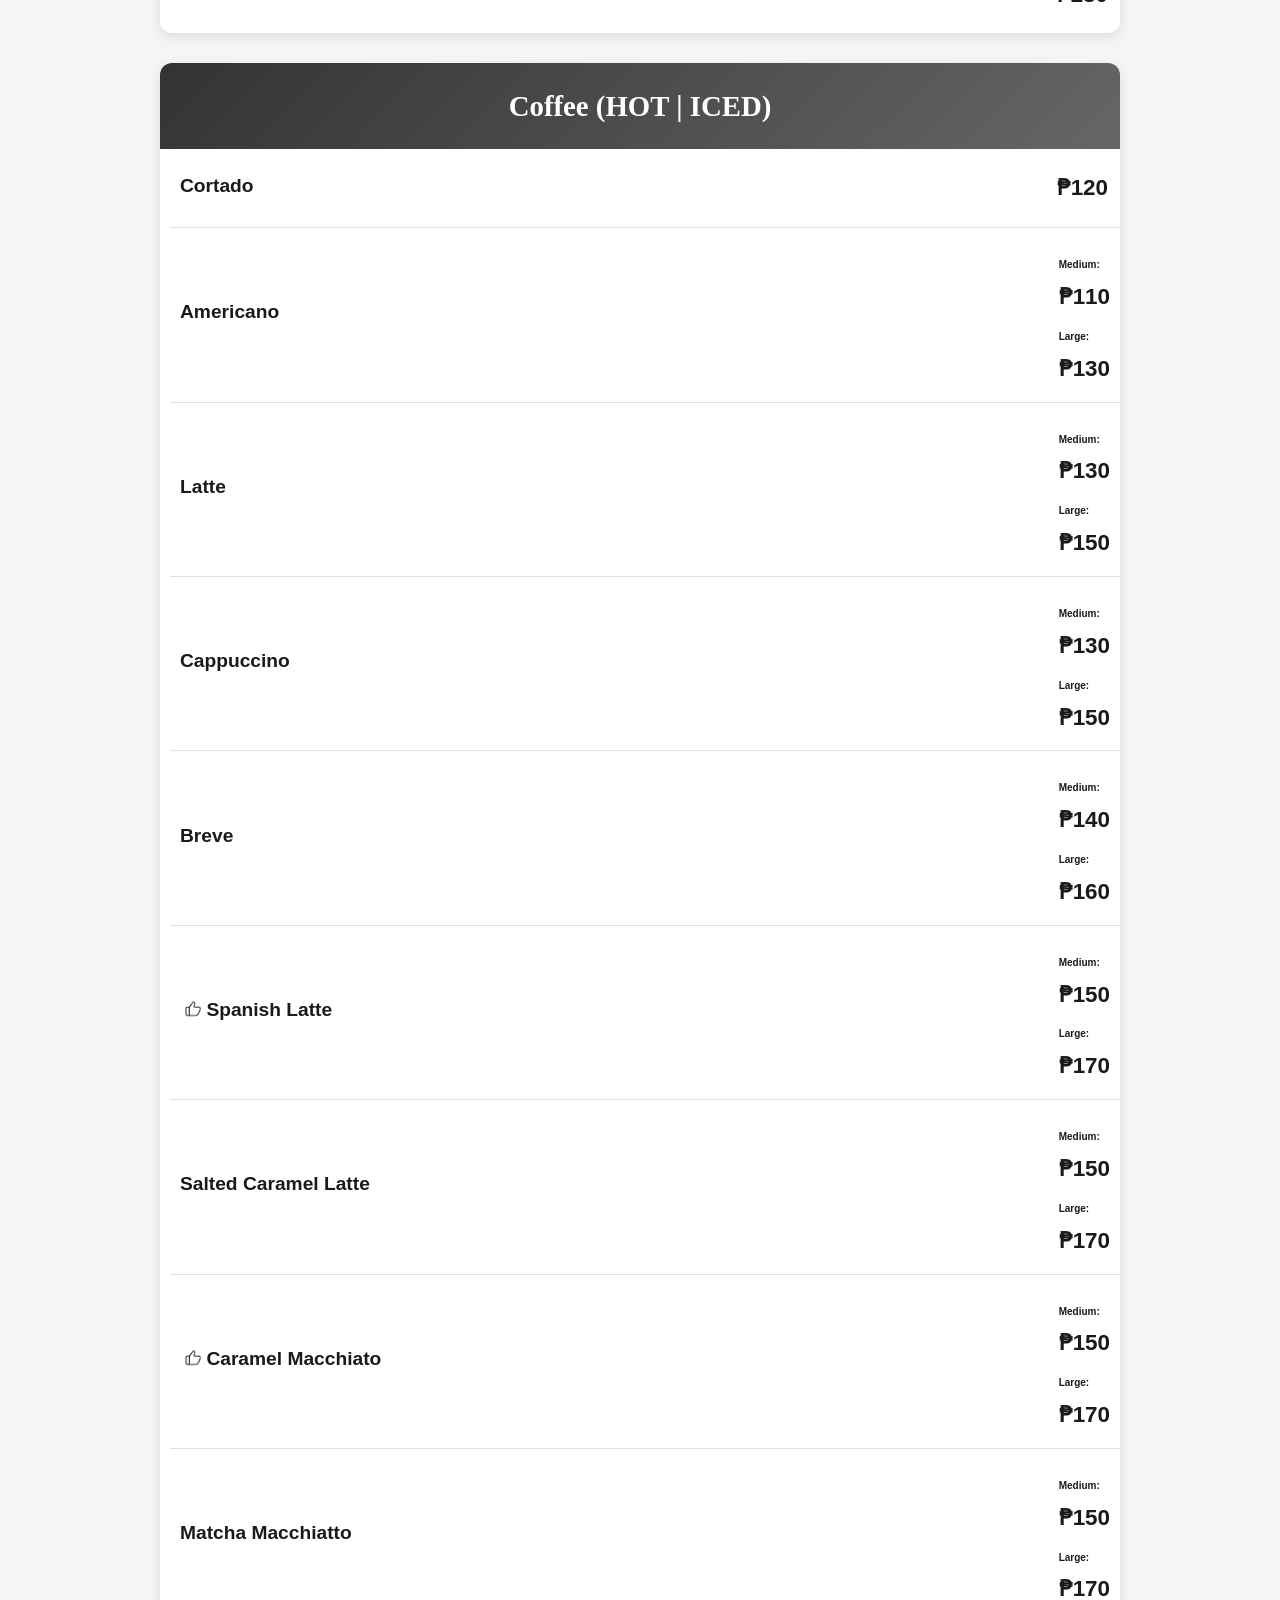
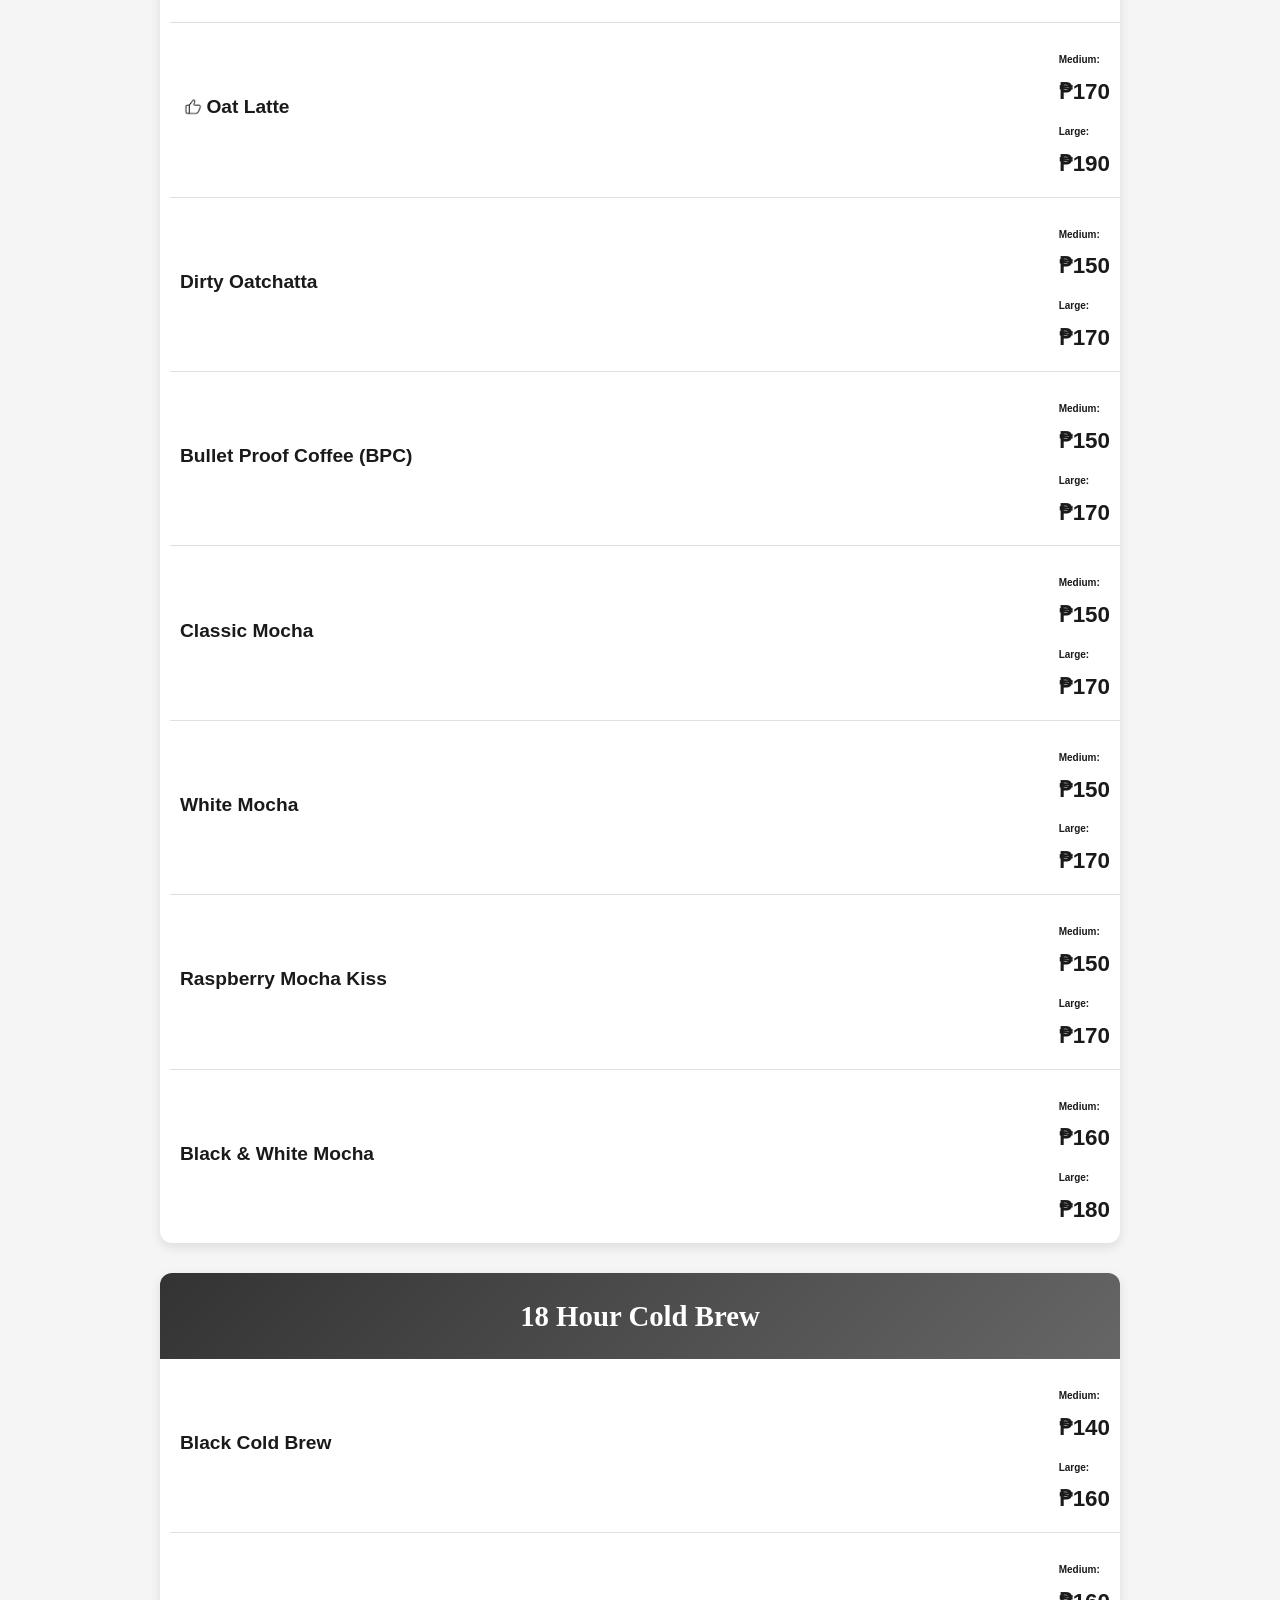
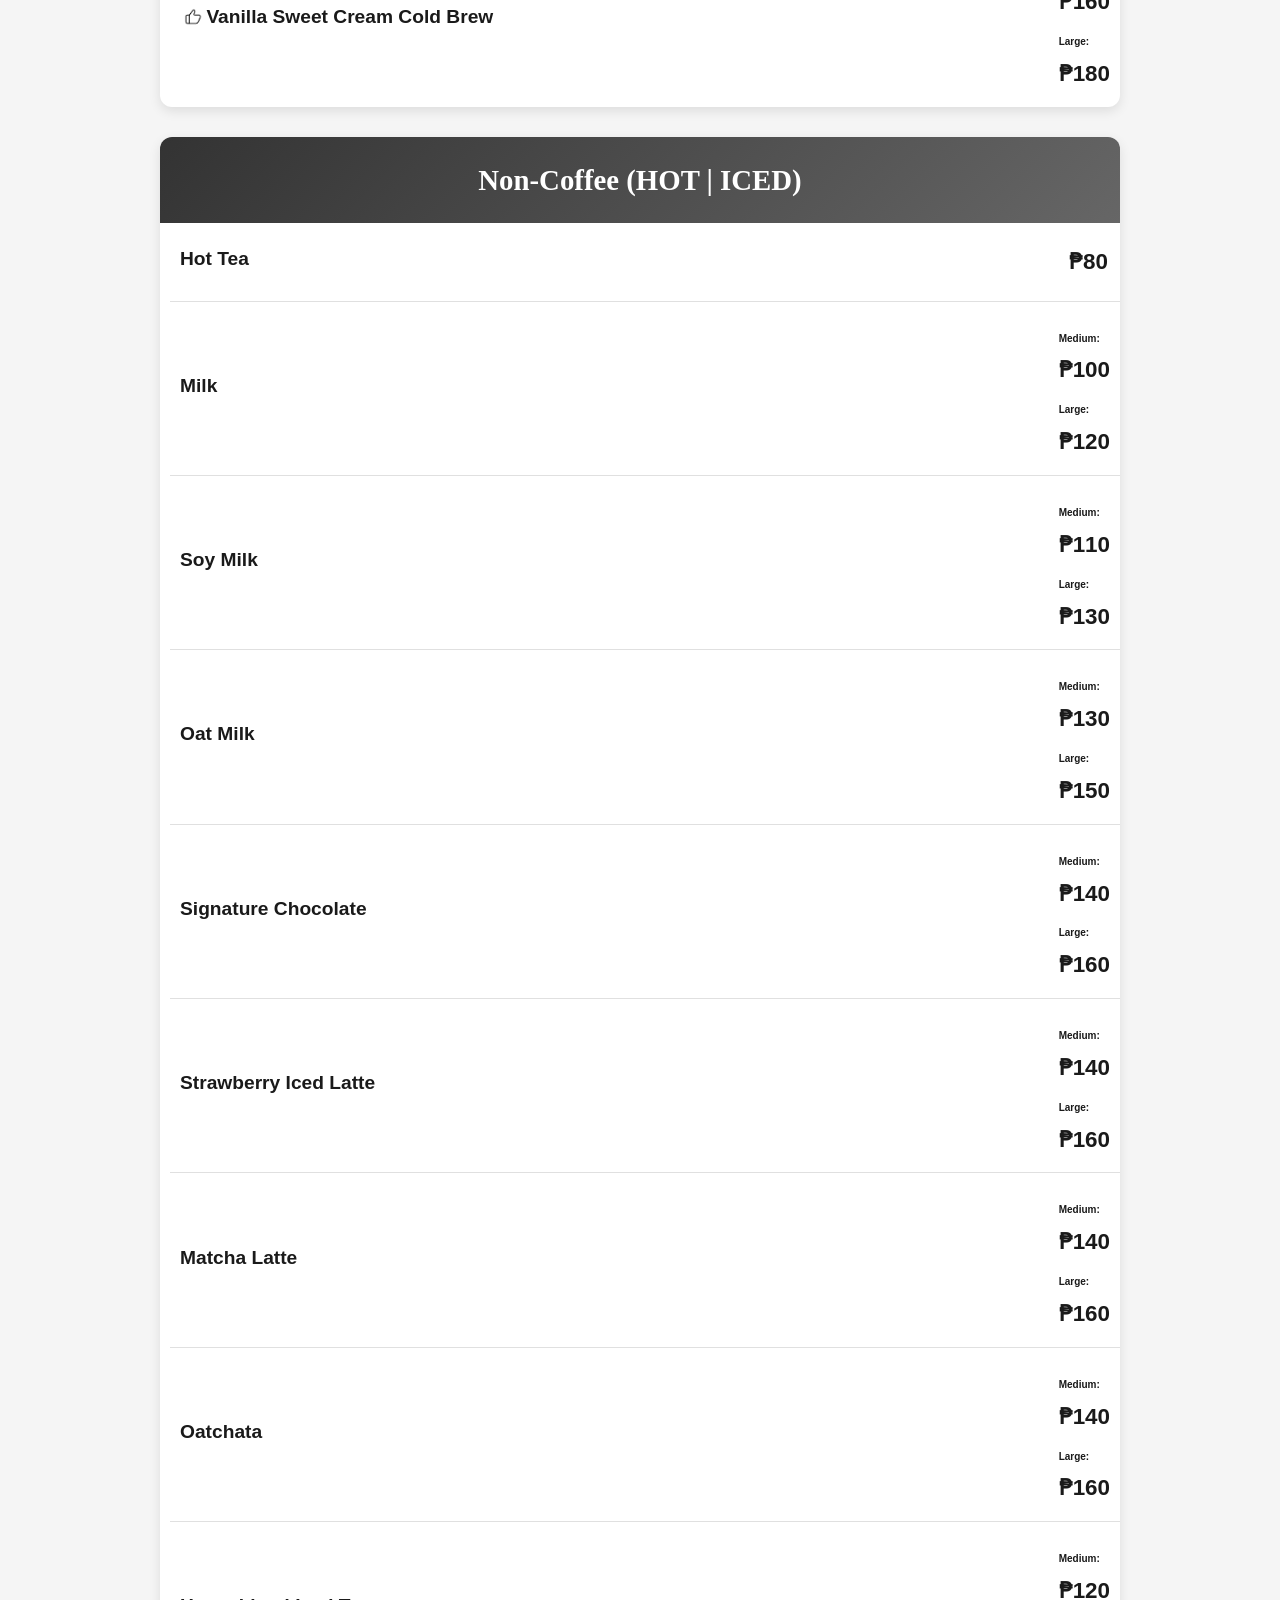
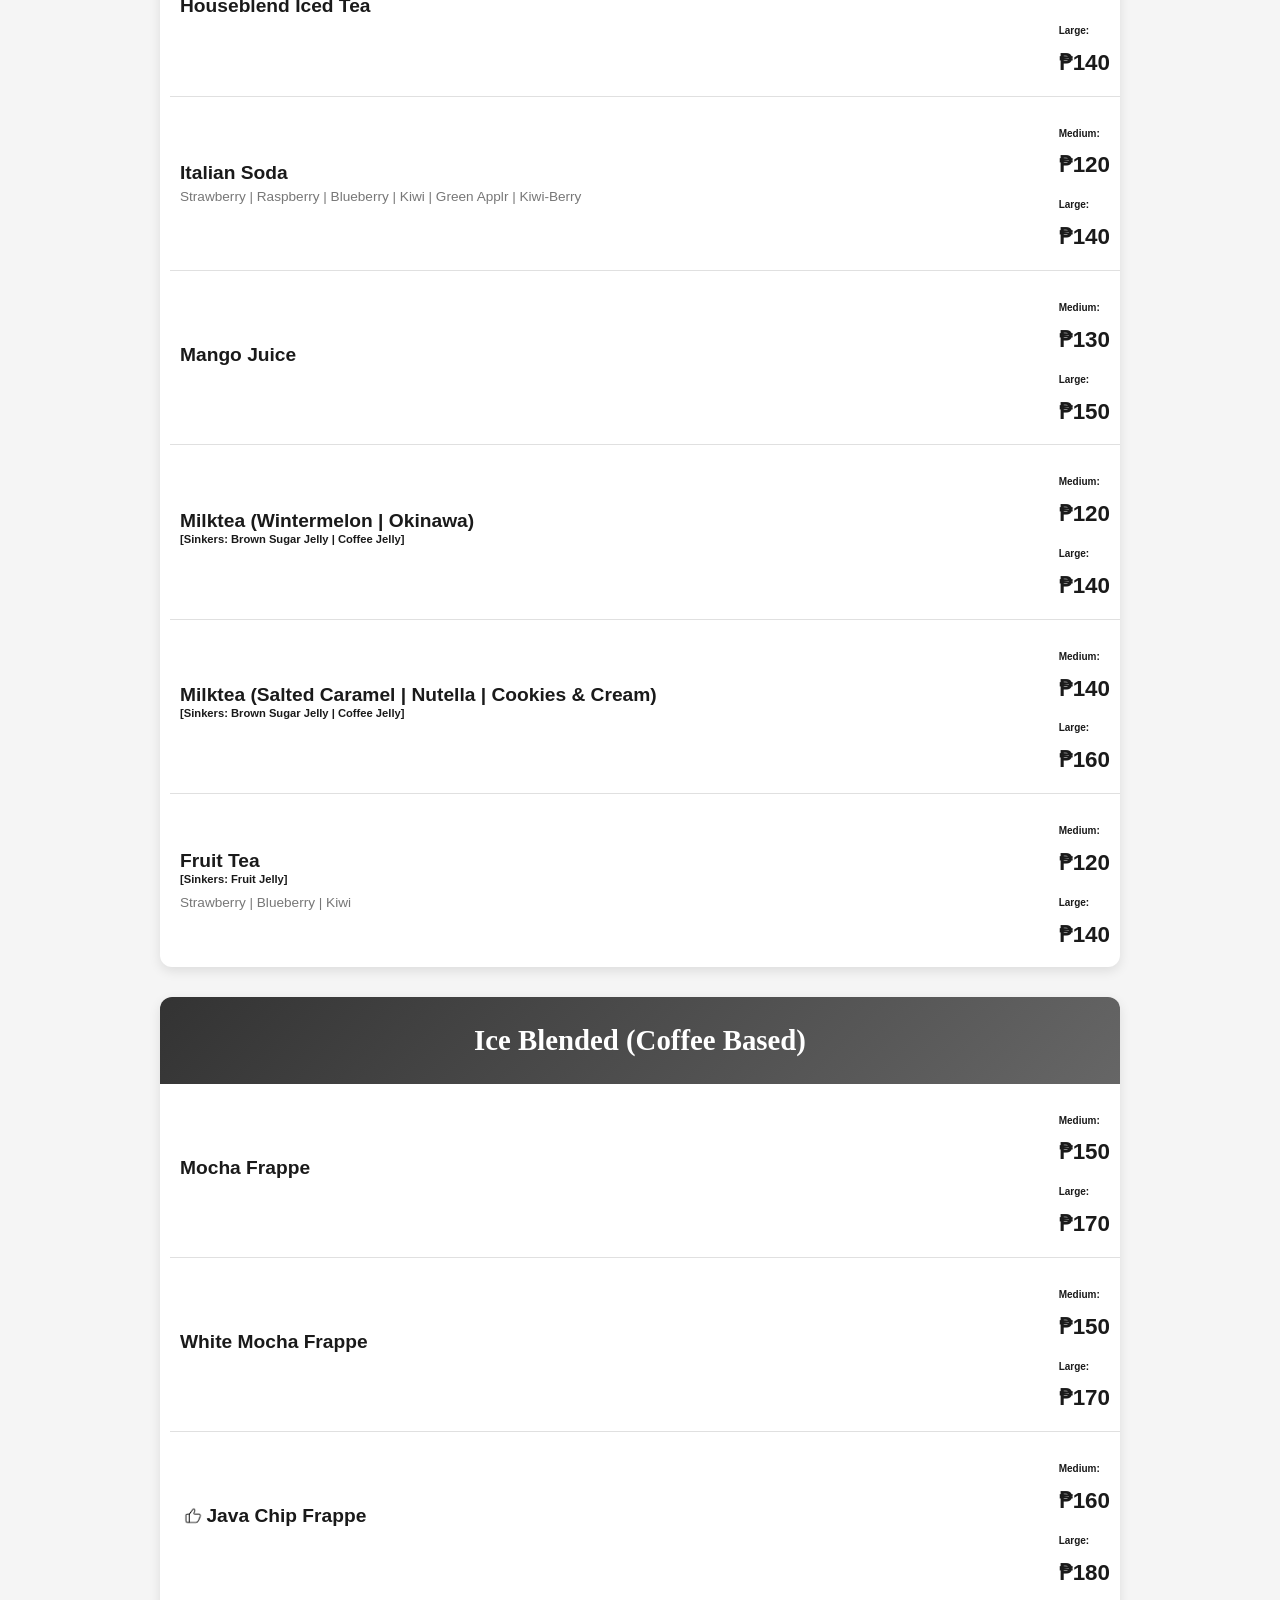
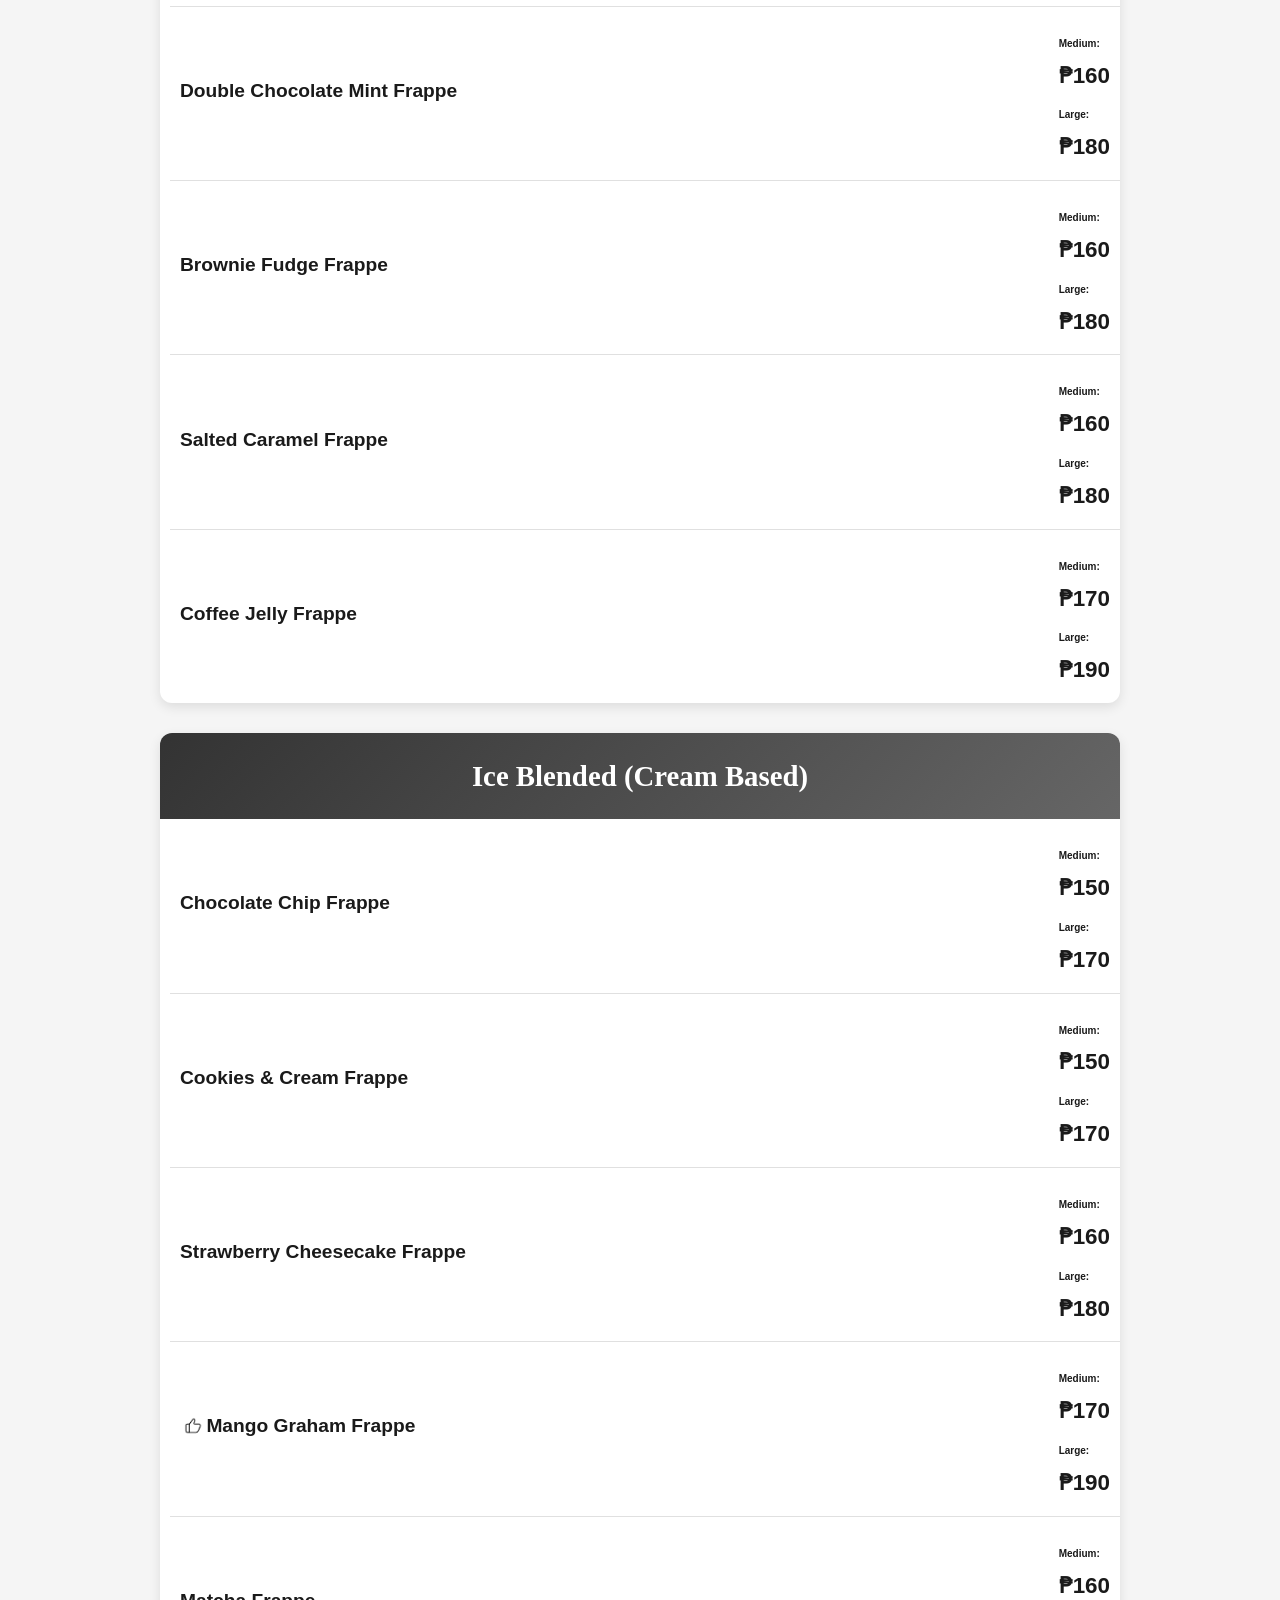
==== commit 3e4af201: "fixed spelling" ====
--- a/index.html
+++ b/index.html
@@ -50,7 +50,7 @@
             <div class="menu-header-contents">
                 <p class="schedule">Monday - Thursday: 8:00 AM - 10:00 PM</p>
                 <p class="schedule">Friday - Sunday: 8:00 AM - 10:30 PM</p>
-                <p class="restaurant-tagline">Roof Deck, Overland Bldng, Antero Soriano Highway Ibayo Silangan Naic, Cavite</p>
+                <p class="restaurant-tagline">Roof Deck, Overland Bldg, Antero Soriano Highway Ibayo Silangan Naic, Cavite</p>
             </div>
         </div>
 
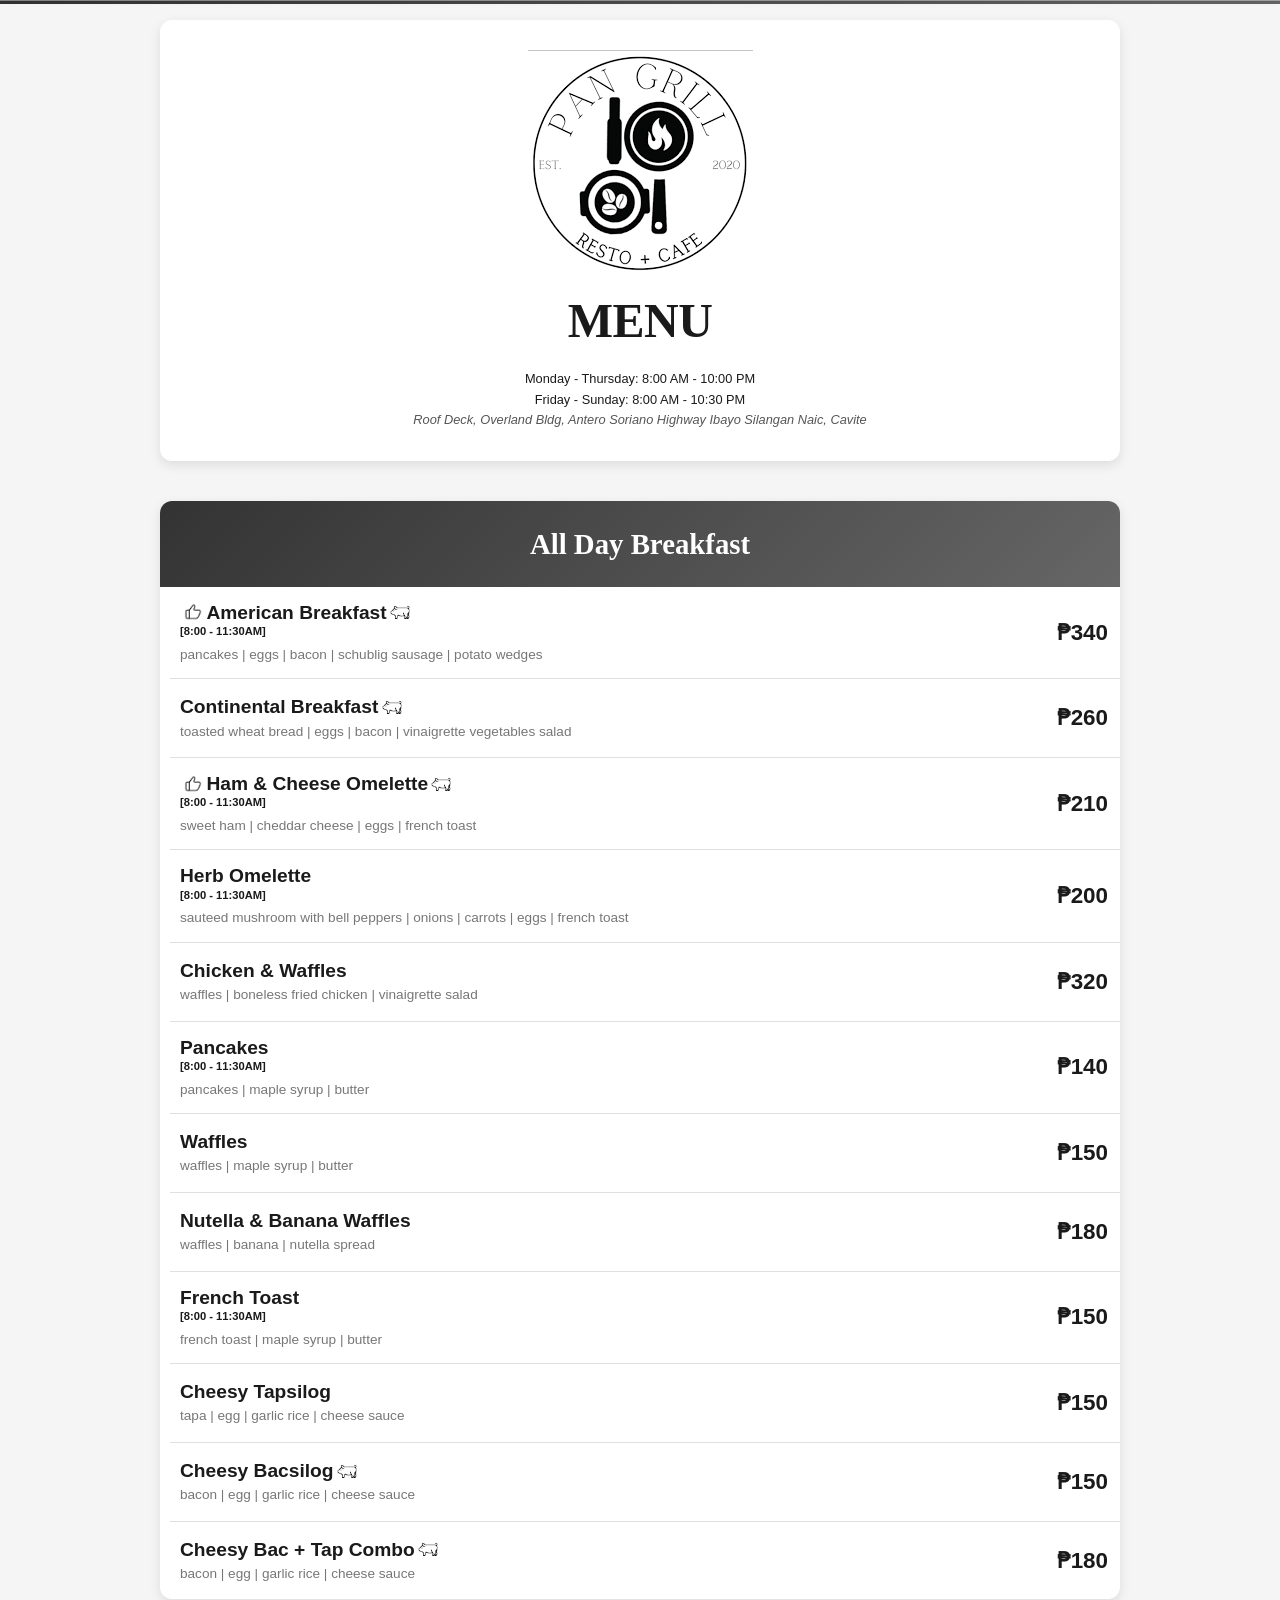
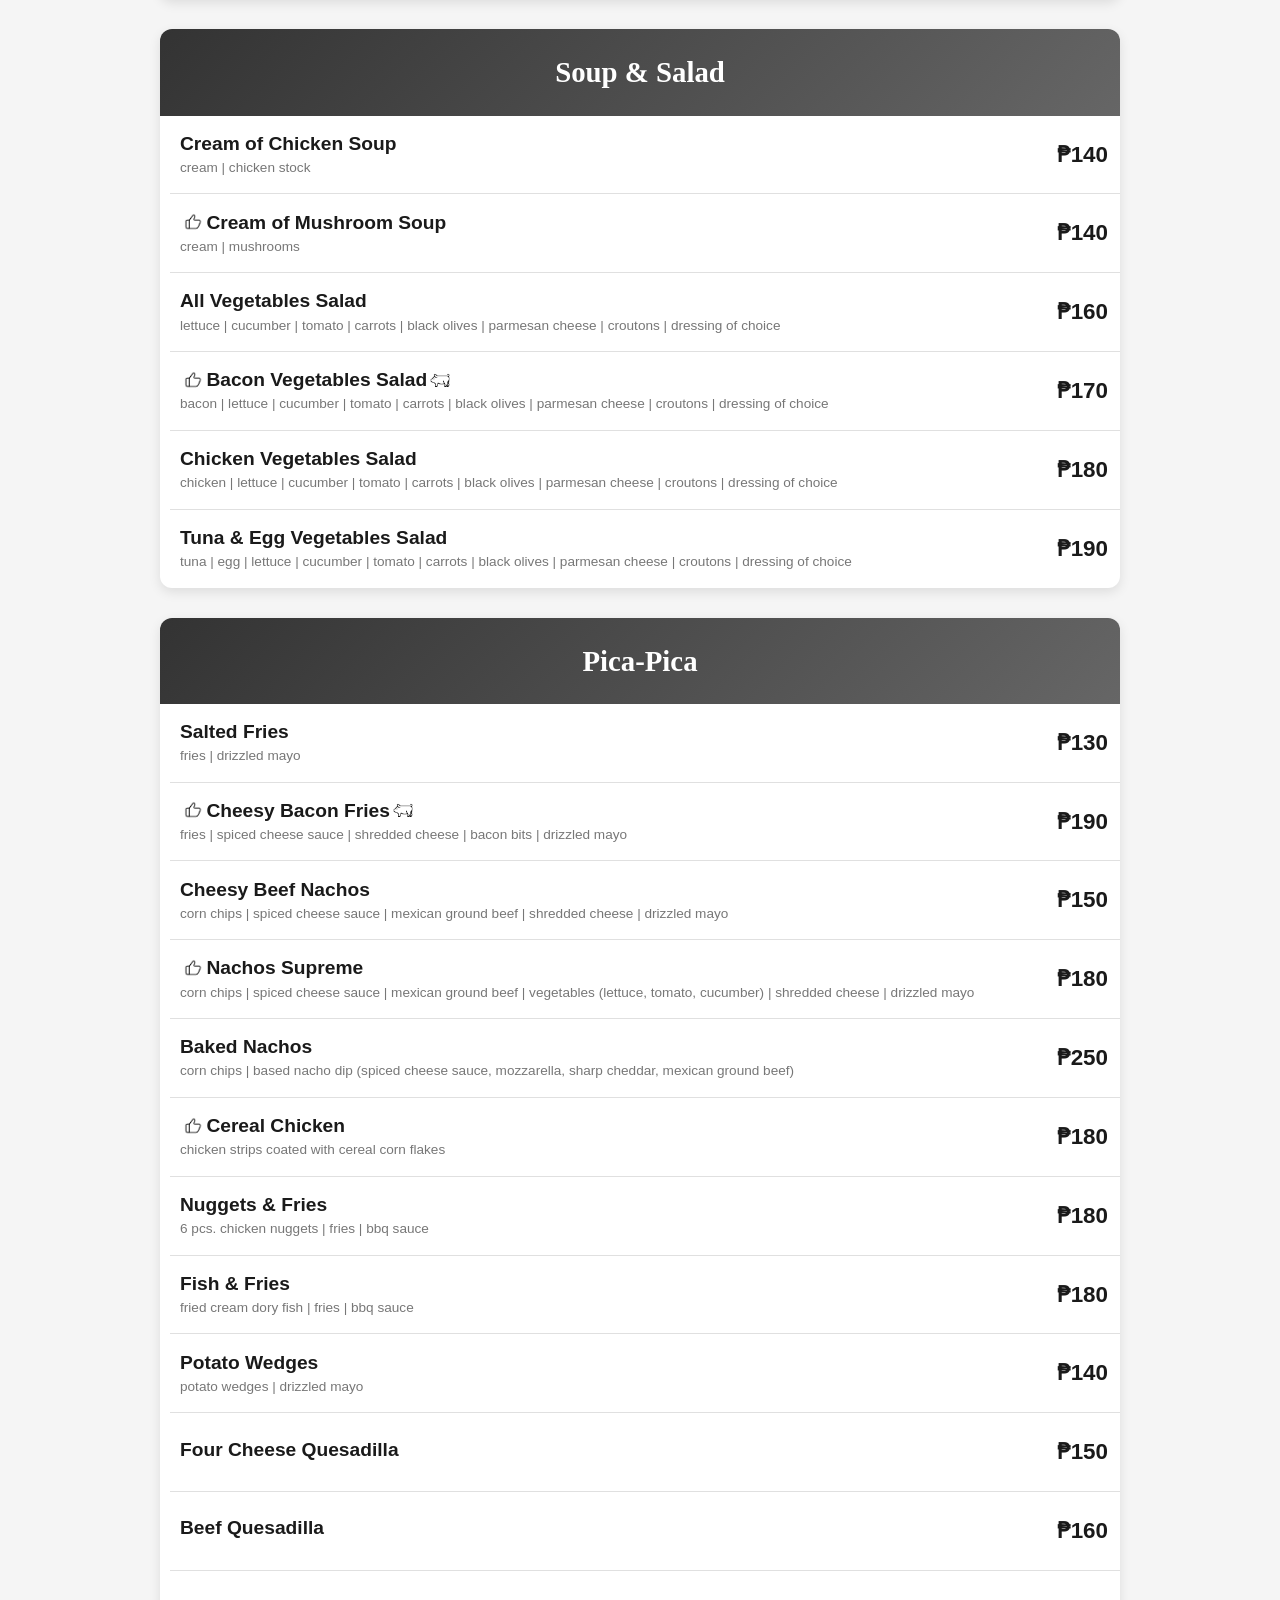
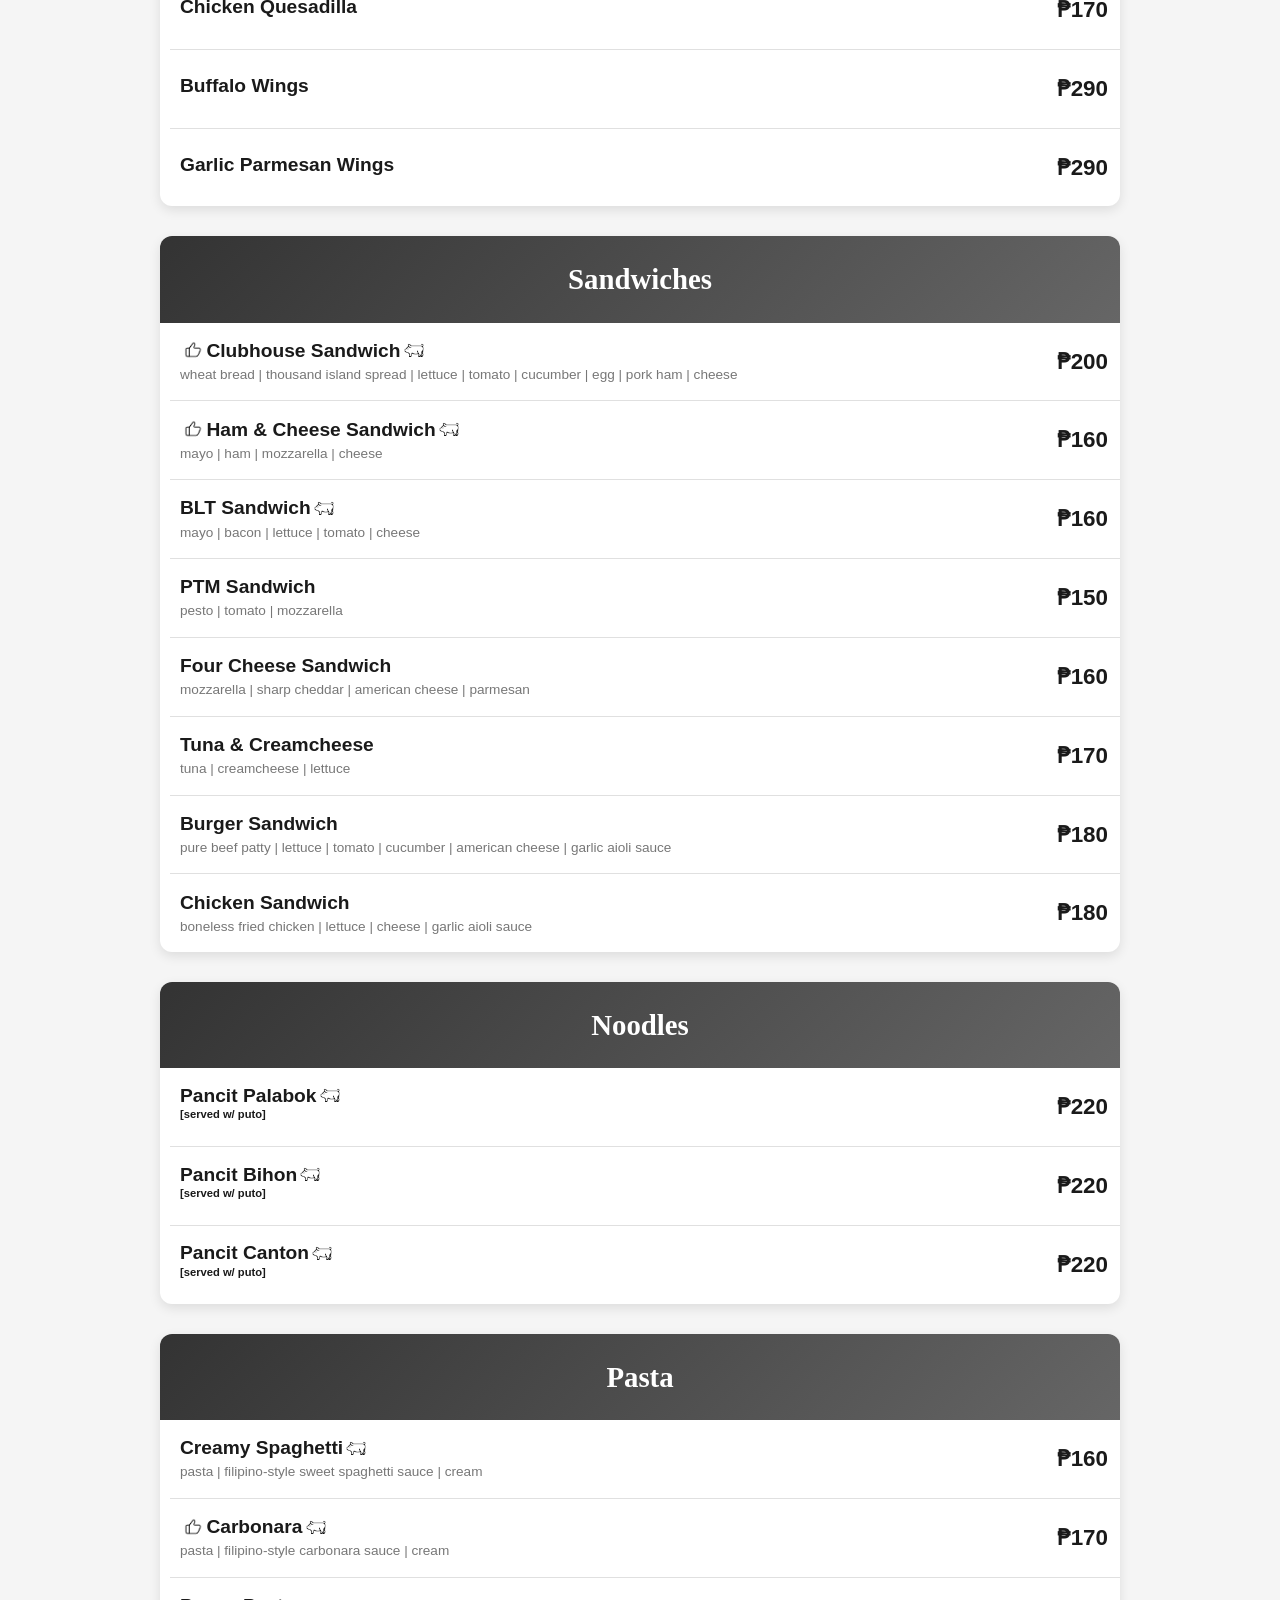
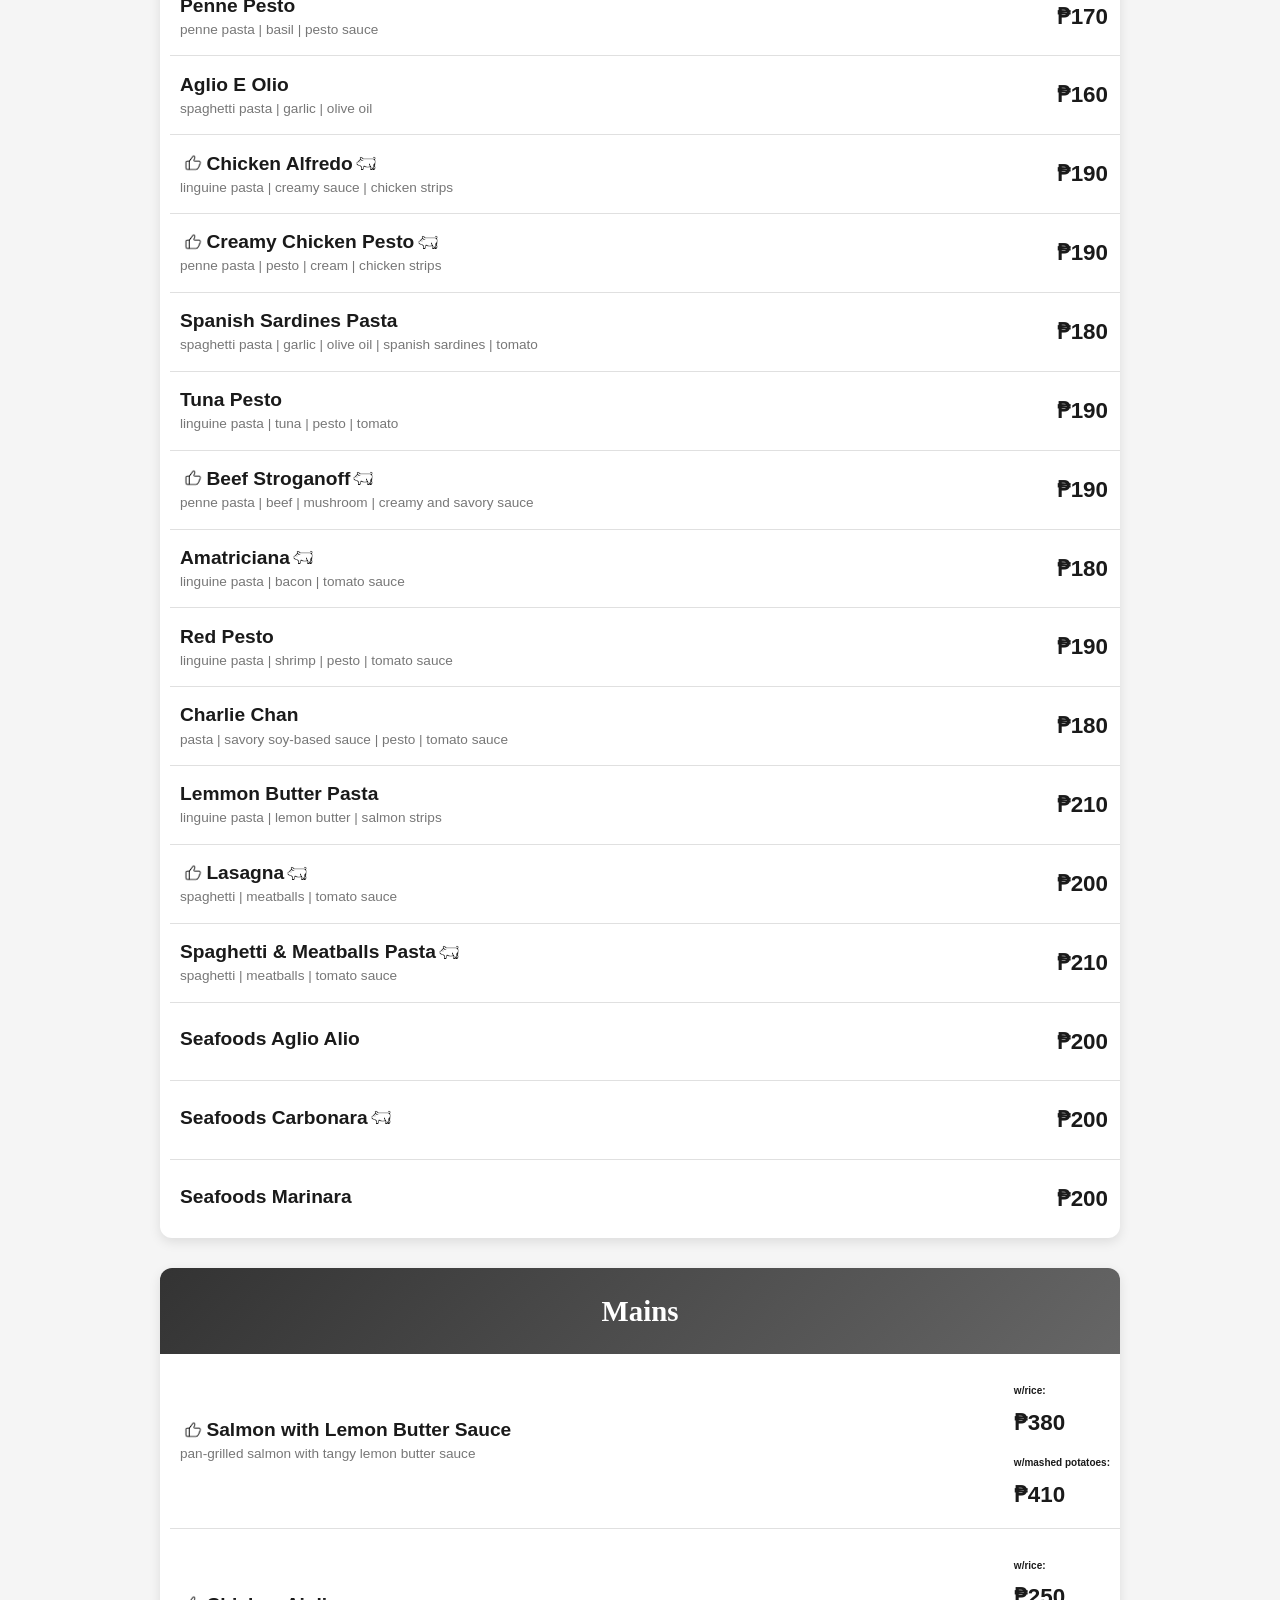
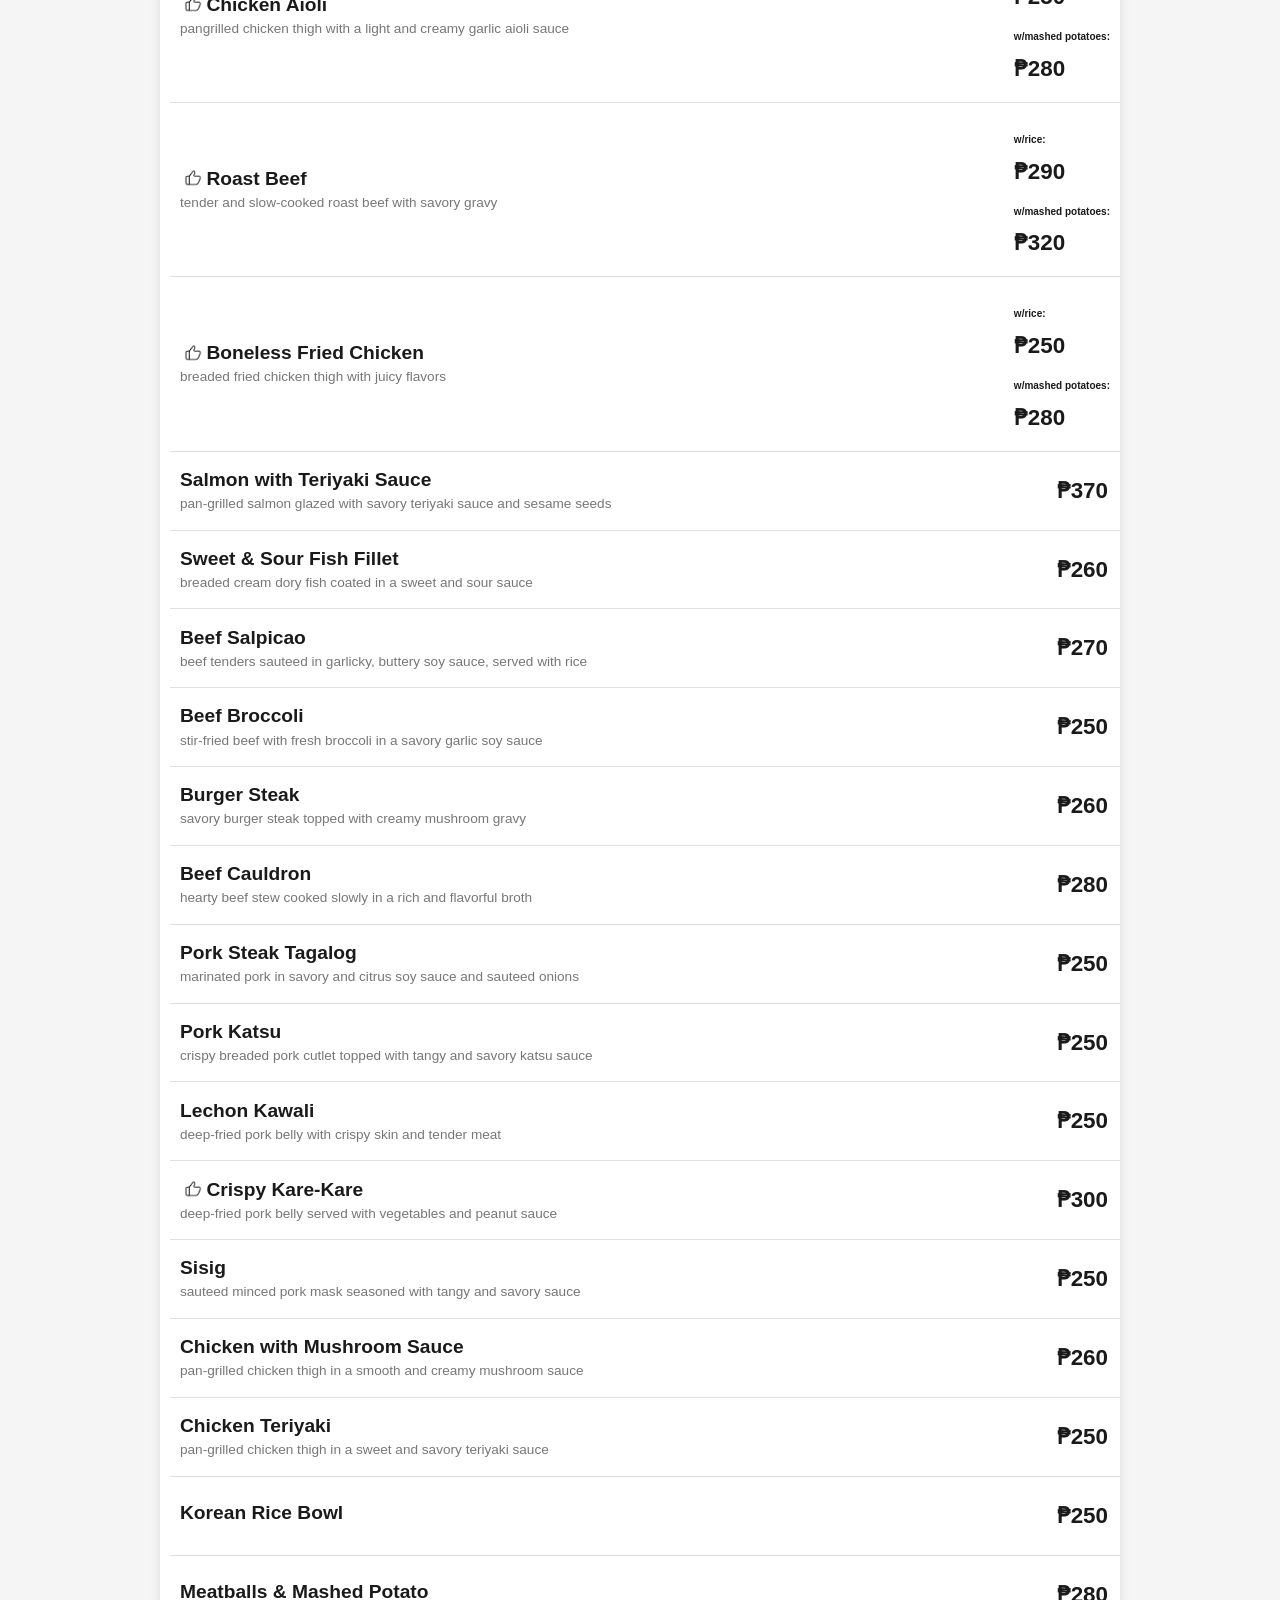
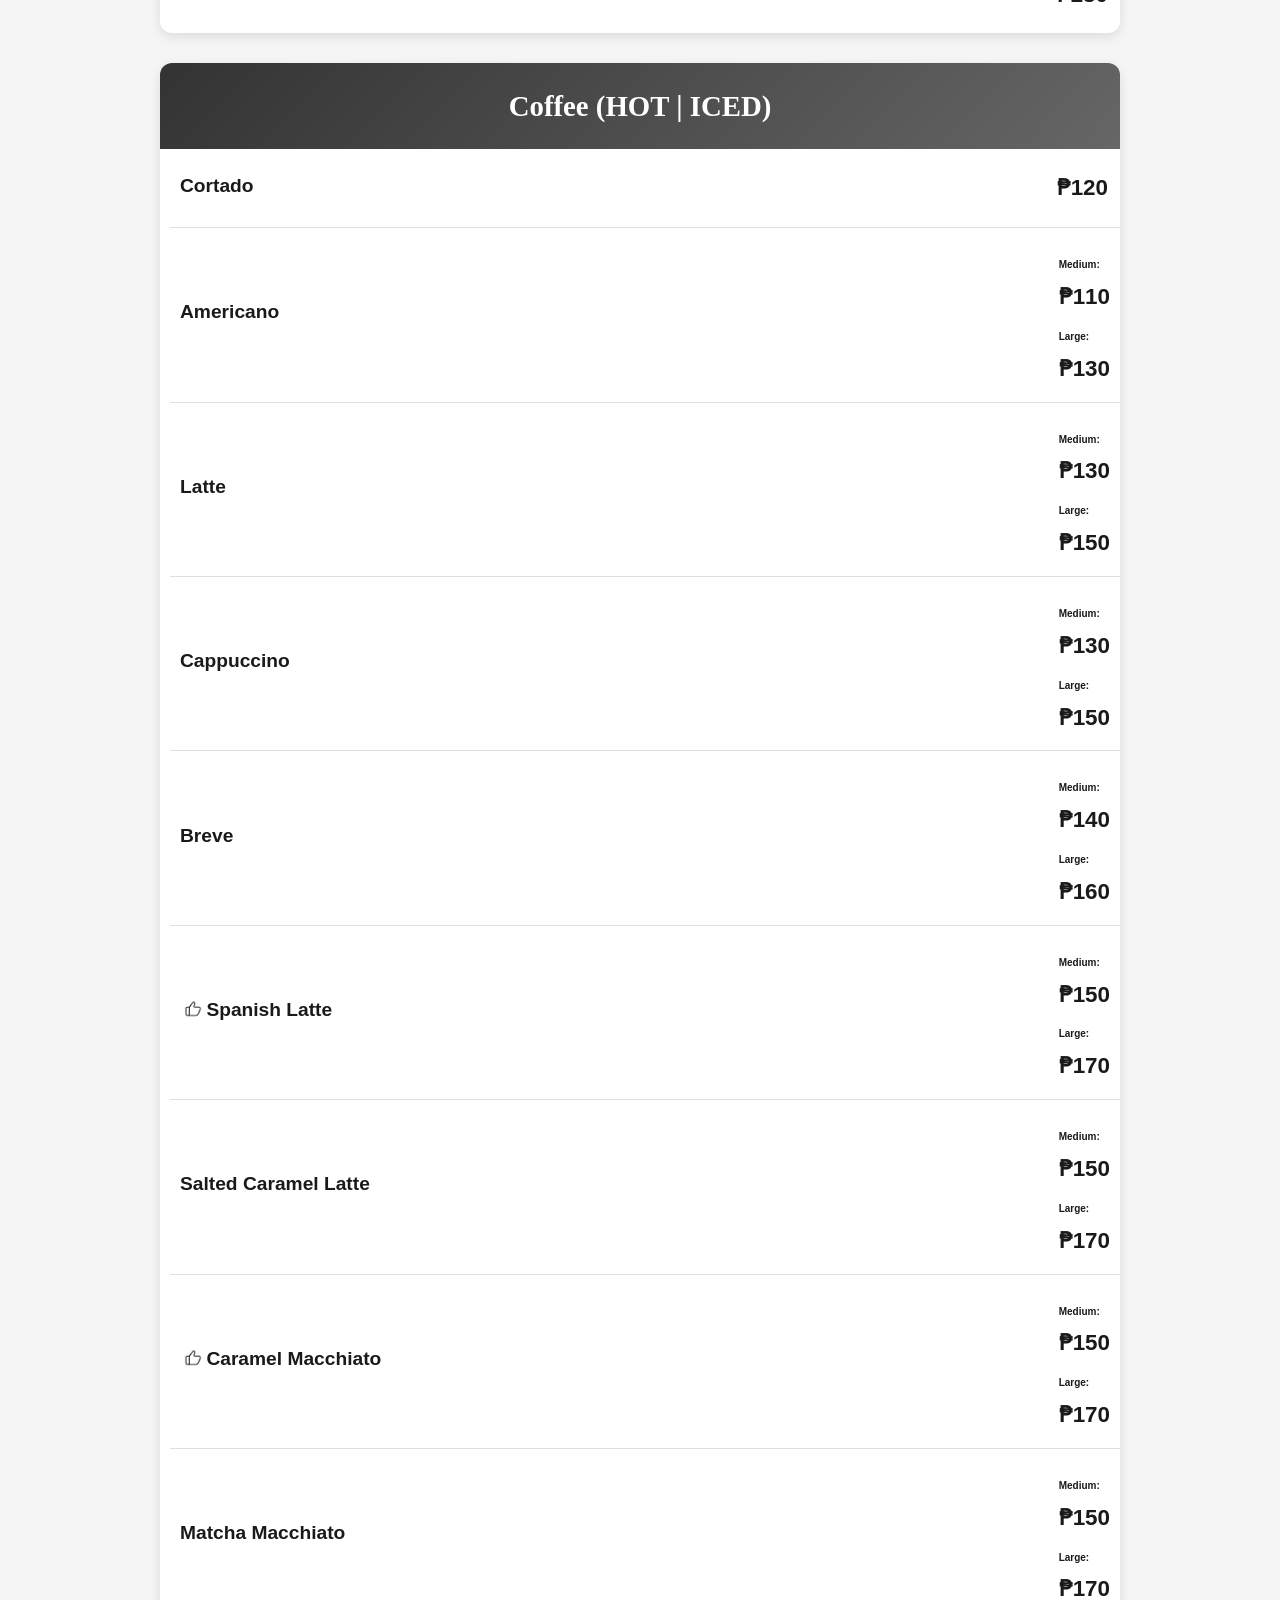
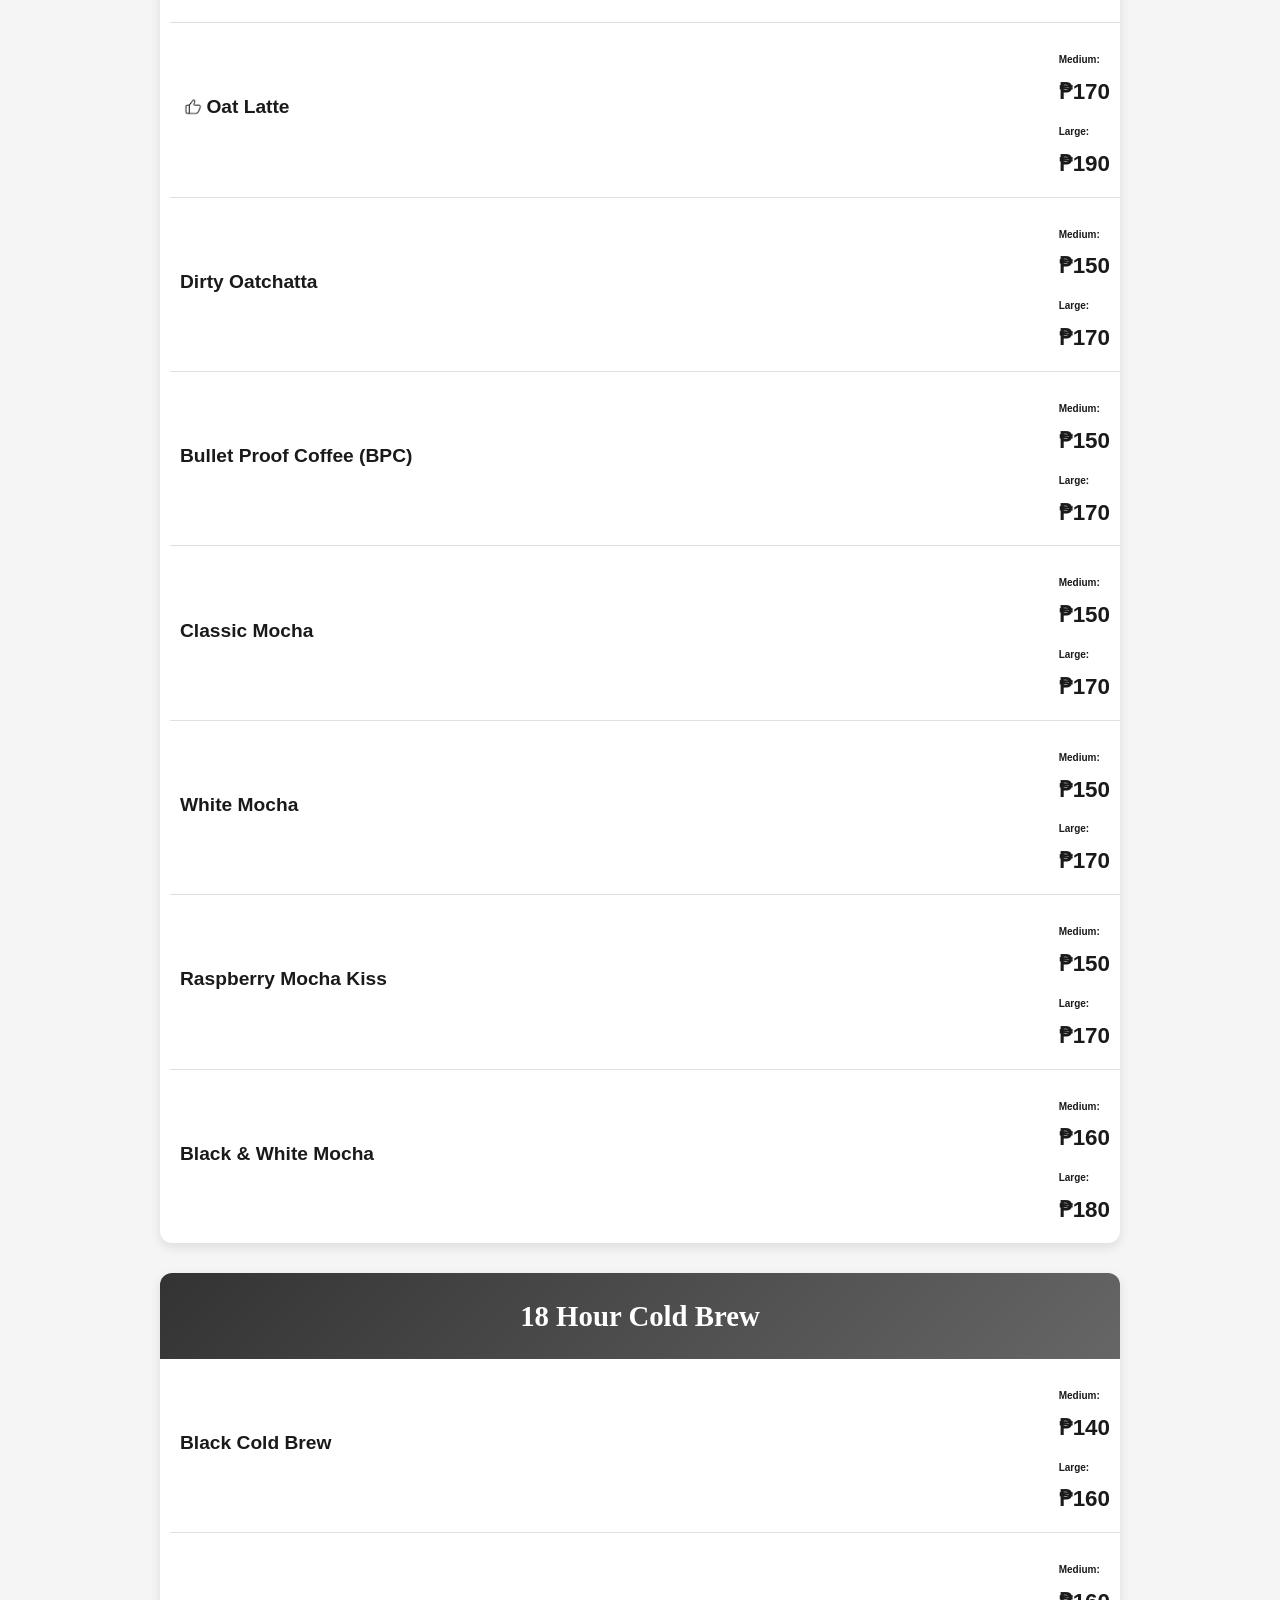
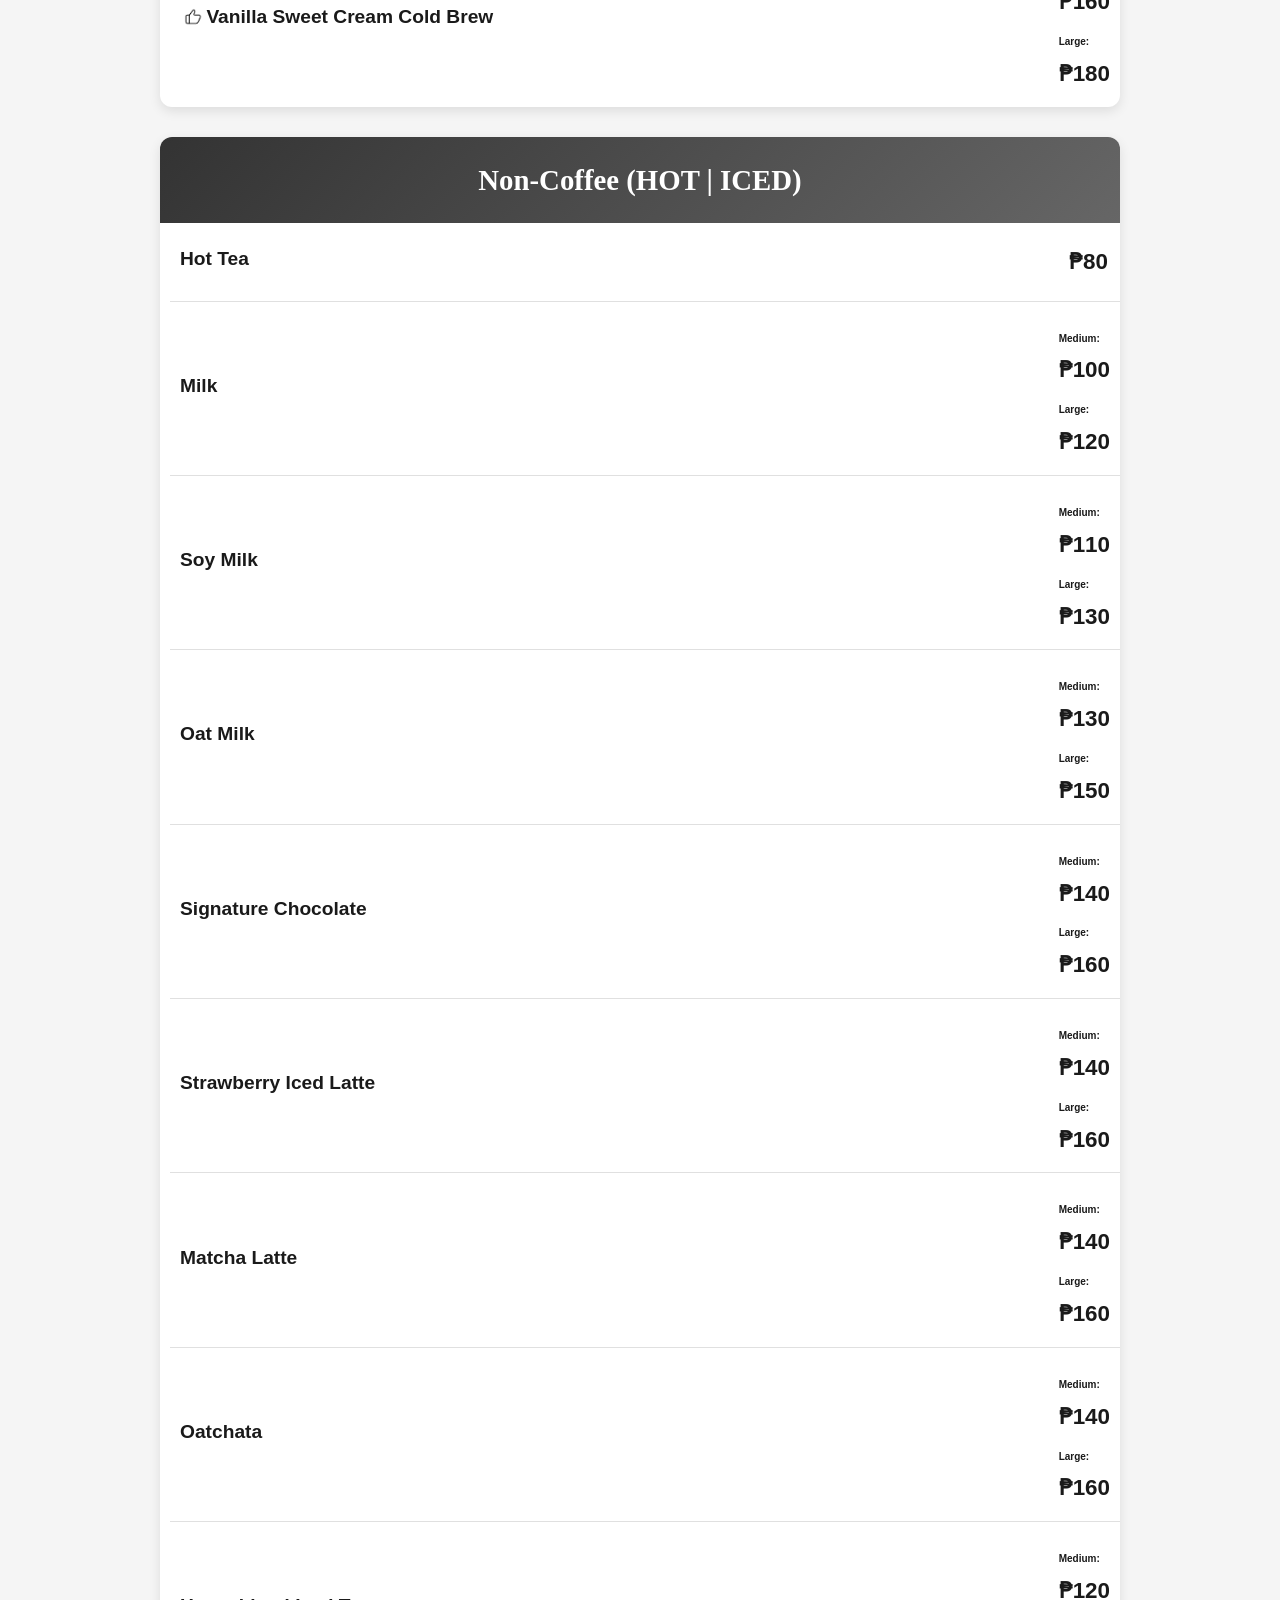
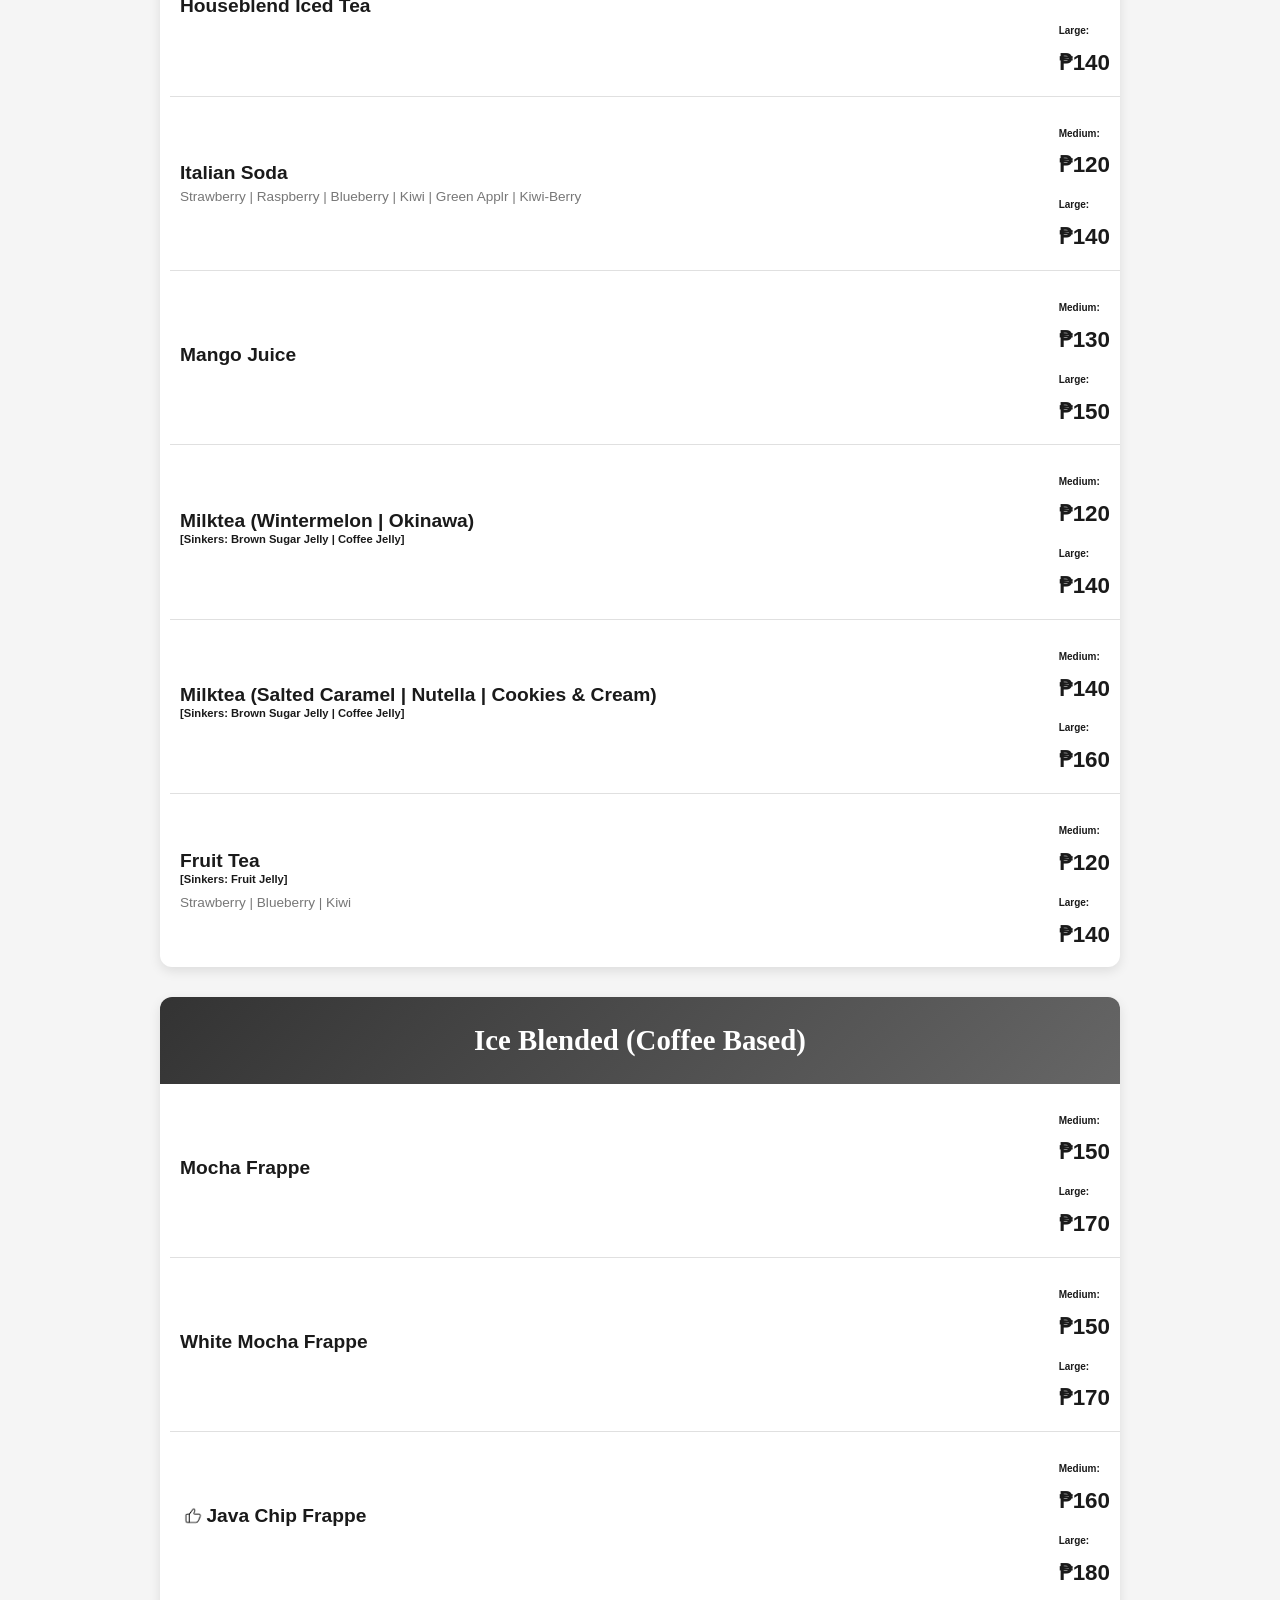
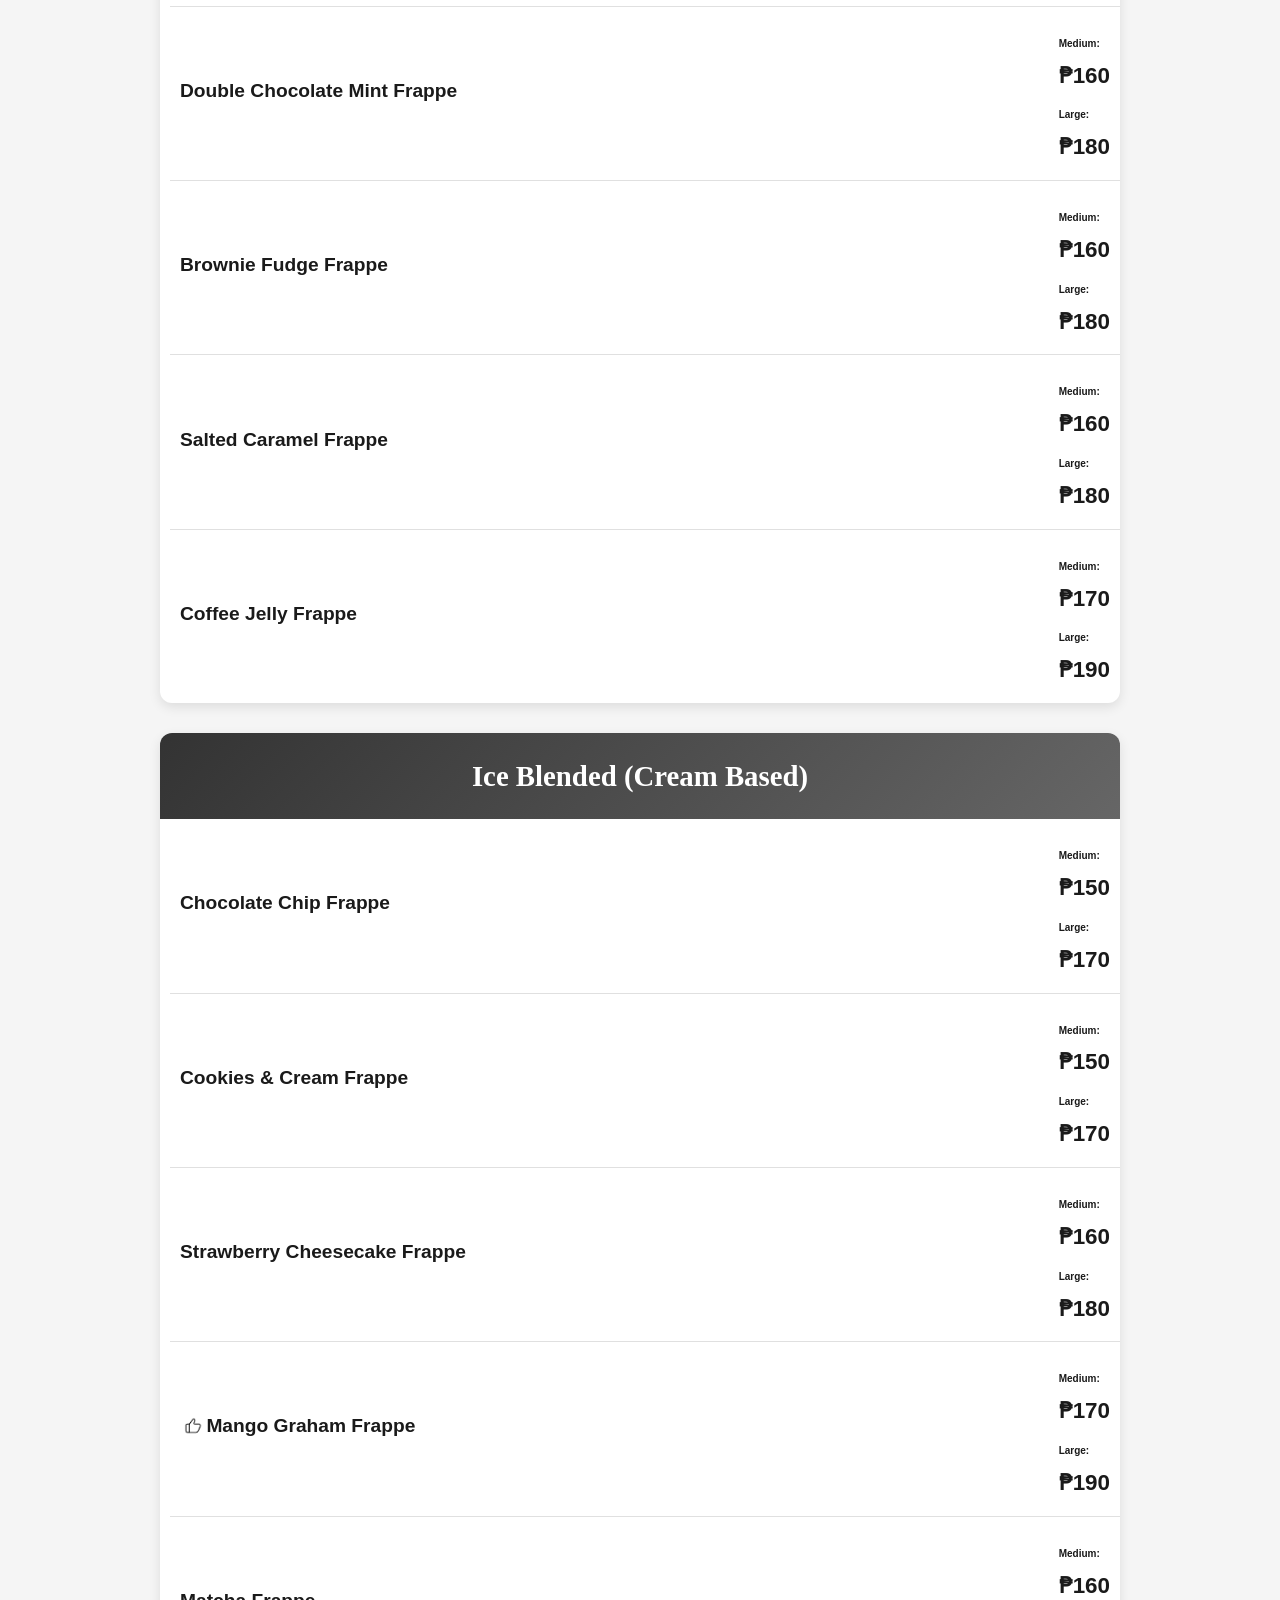
==== commit fe5188a8: "changed font and saved fixes" ====
--- a/index.html
+++ b/index.html
@@ -1028,7 +1028,7 @@
                 <div class="menu-item">
                     <div class="item-info">
                         <div class="tag-wrapper">
-                            <div class="item-name">Matcha Macchiatto</div>
+                            <div class="item-name">Matcha Macchiato</div>
                         </div>
                         <div class="item-ingredients"></div>
                     </div>
--- a/styles.css
+++ b/styles.css
@@ -28,6 +28,7 @@
     margin: 0;
     padding: 0;
     box-sizing: border-box;
+    font-family: 'Roboto', -apple-system, BlinkMacSystemFont, 'Segoe UI', sans-serif;
 }
 
 html, body {
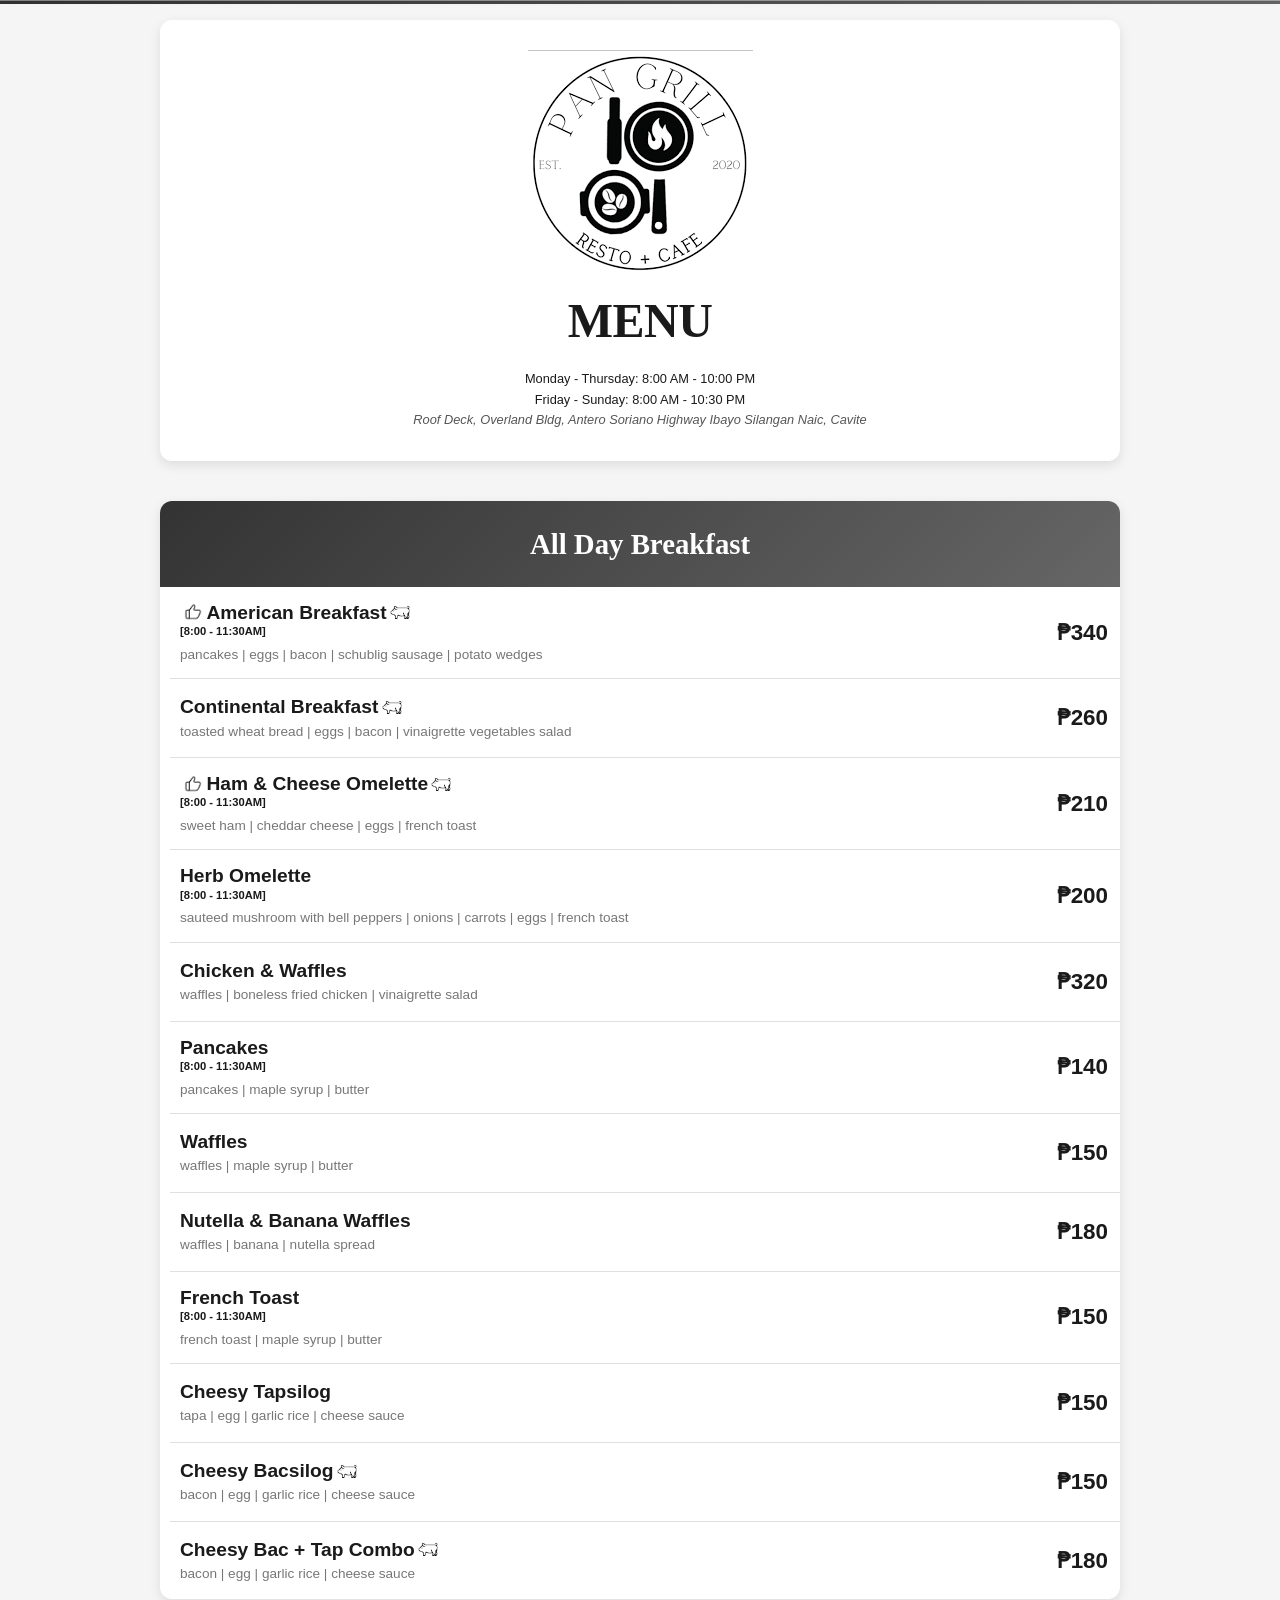
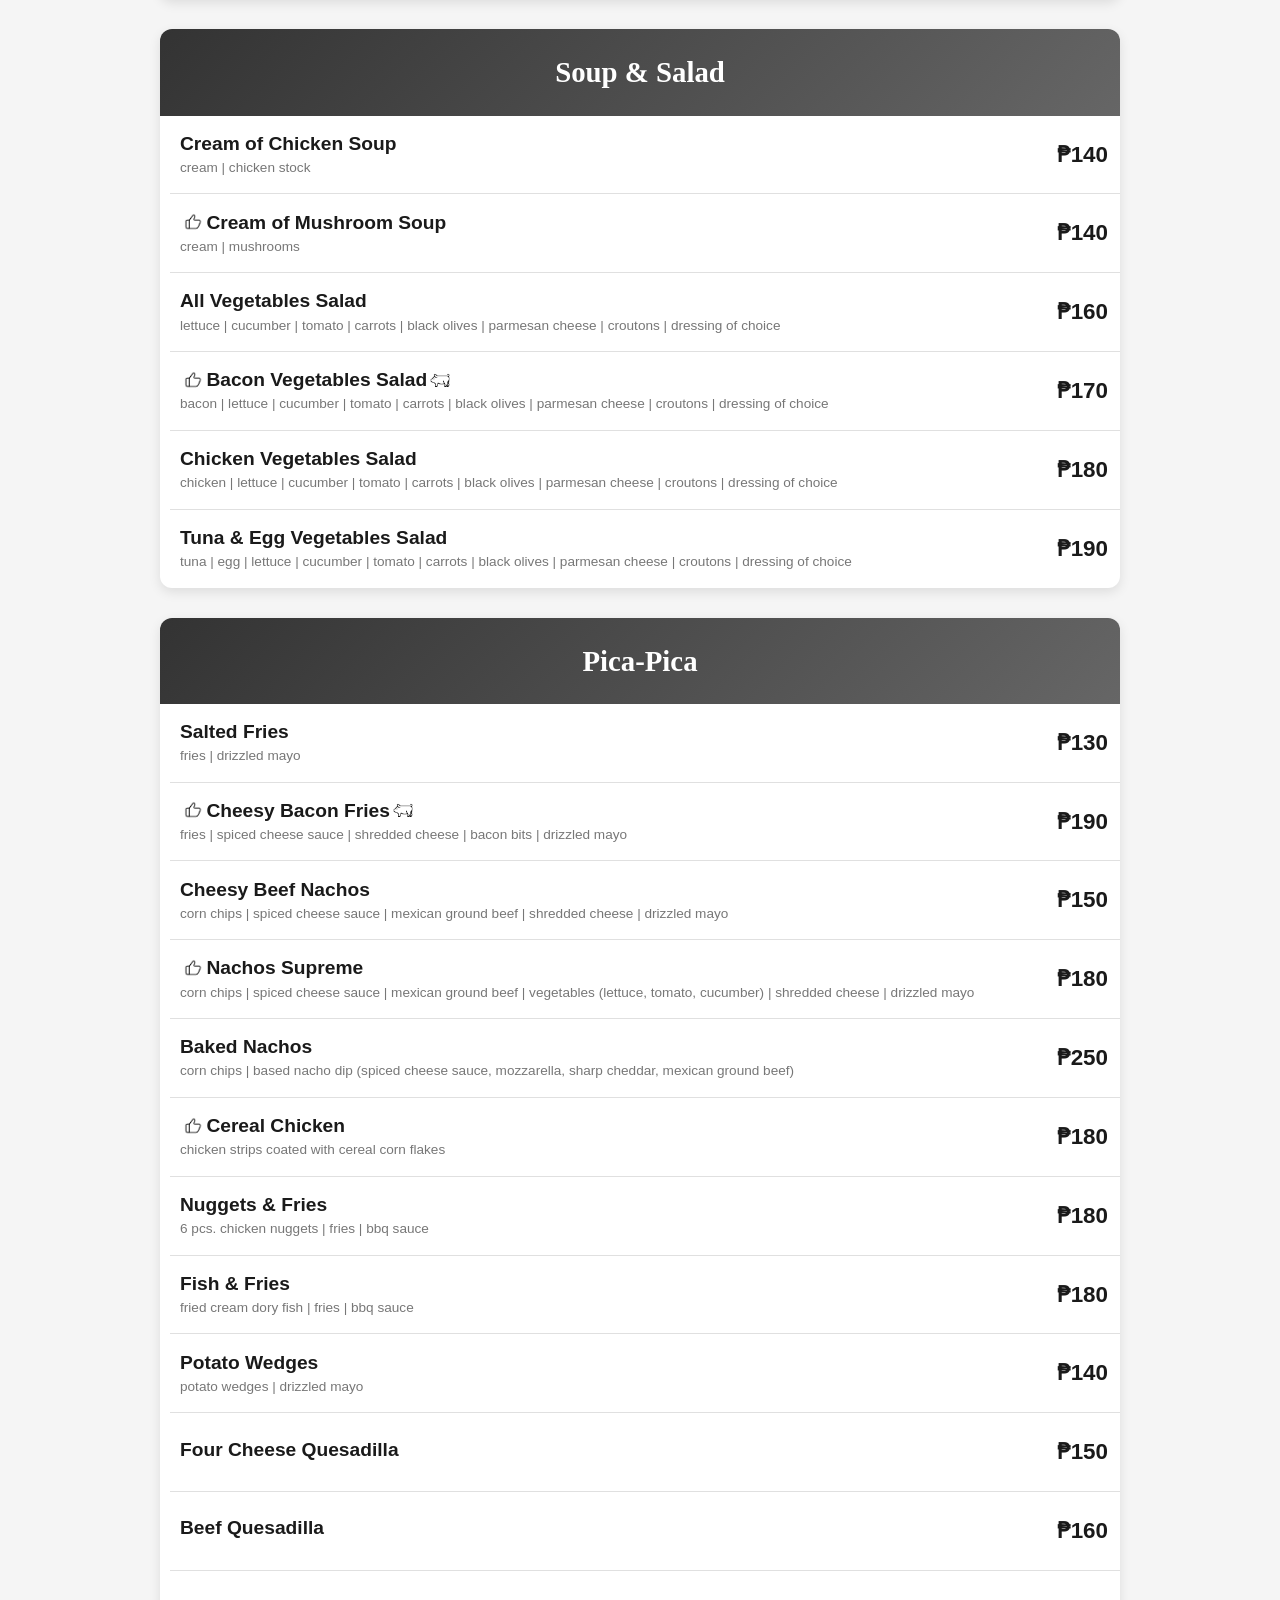
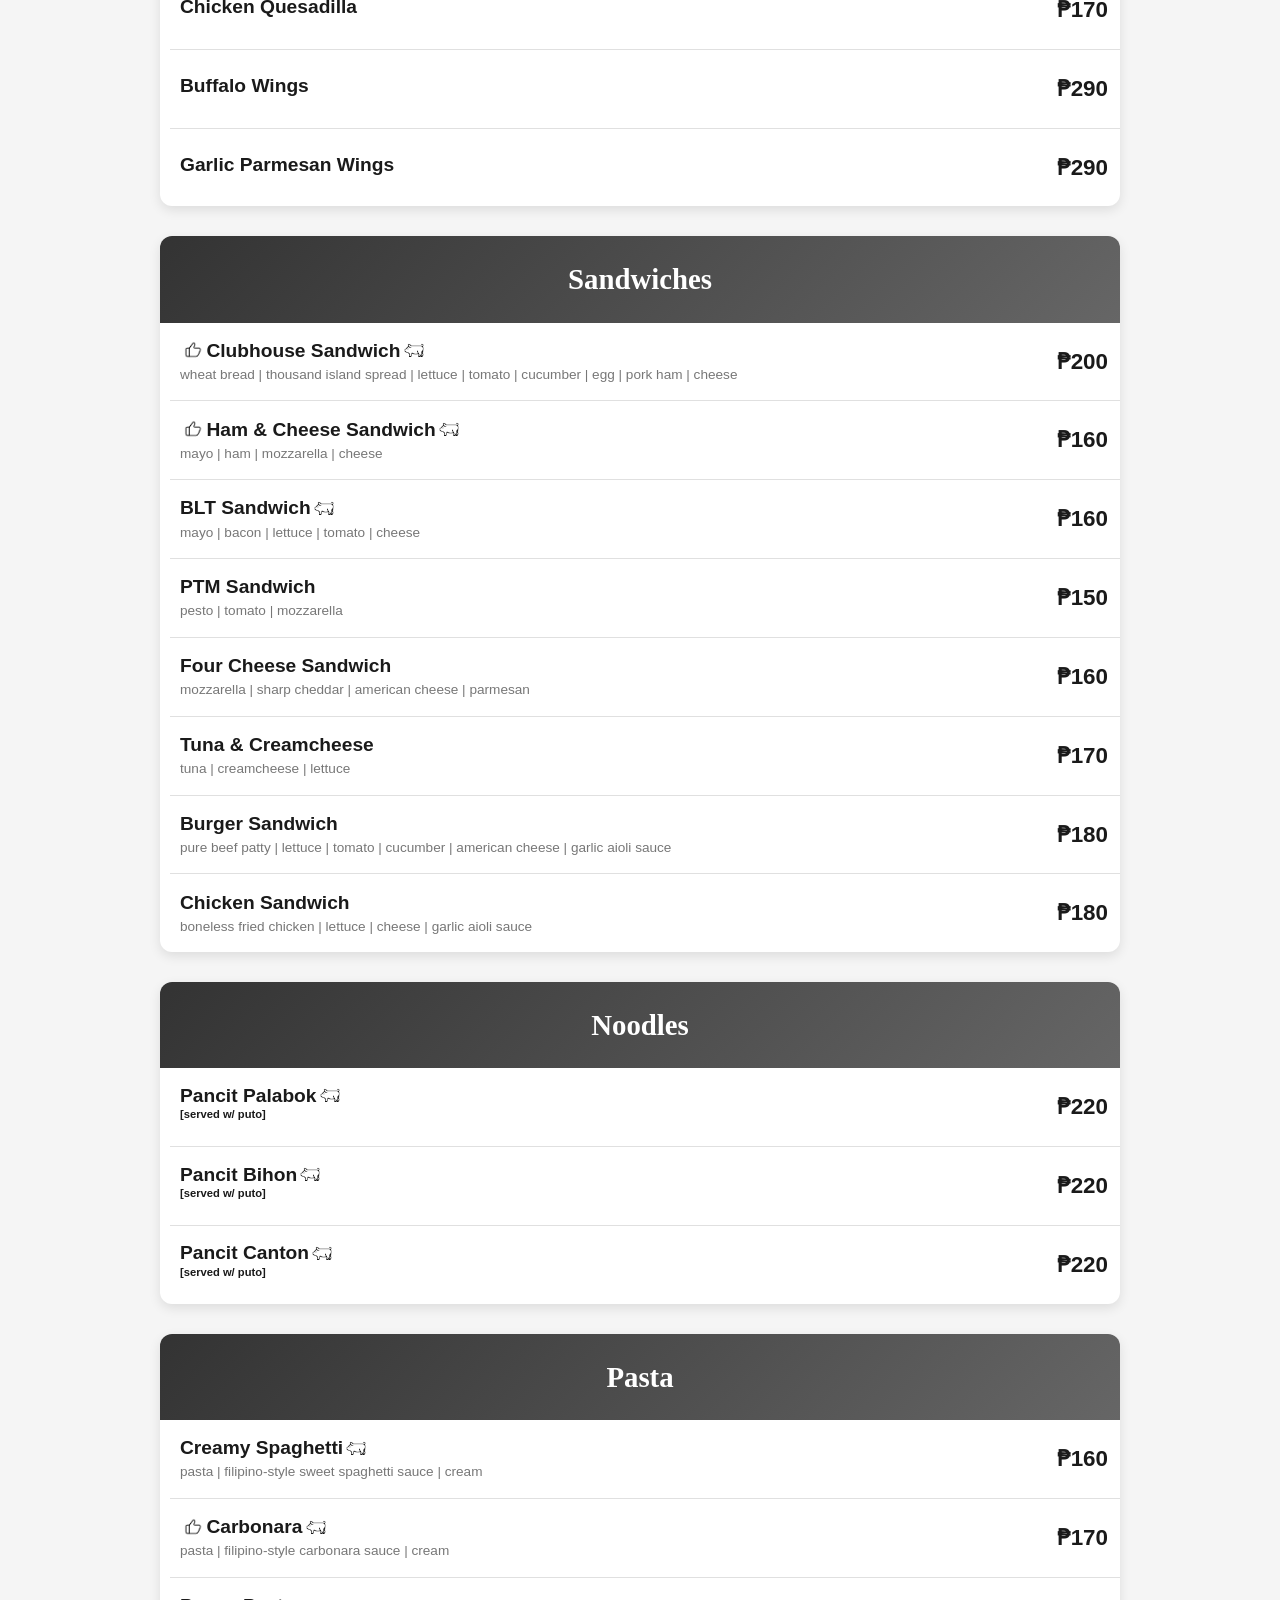
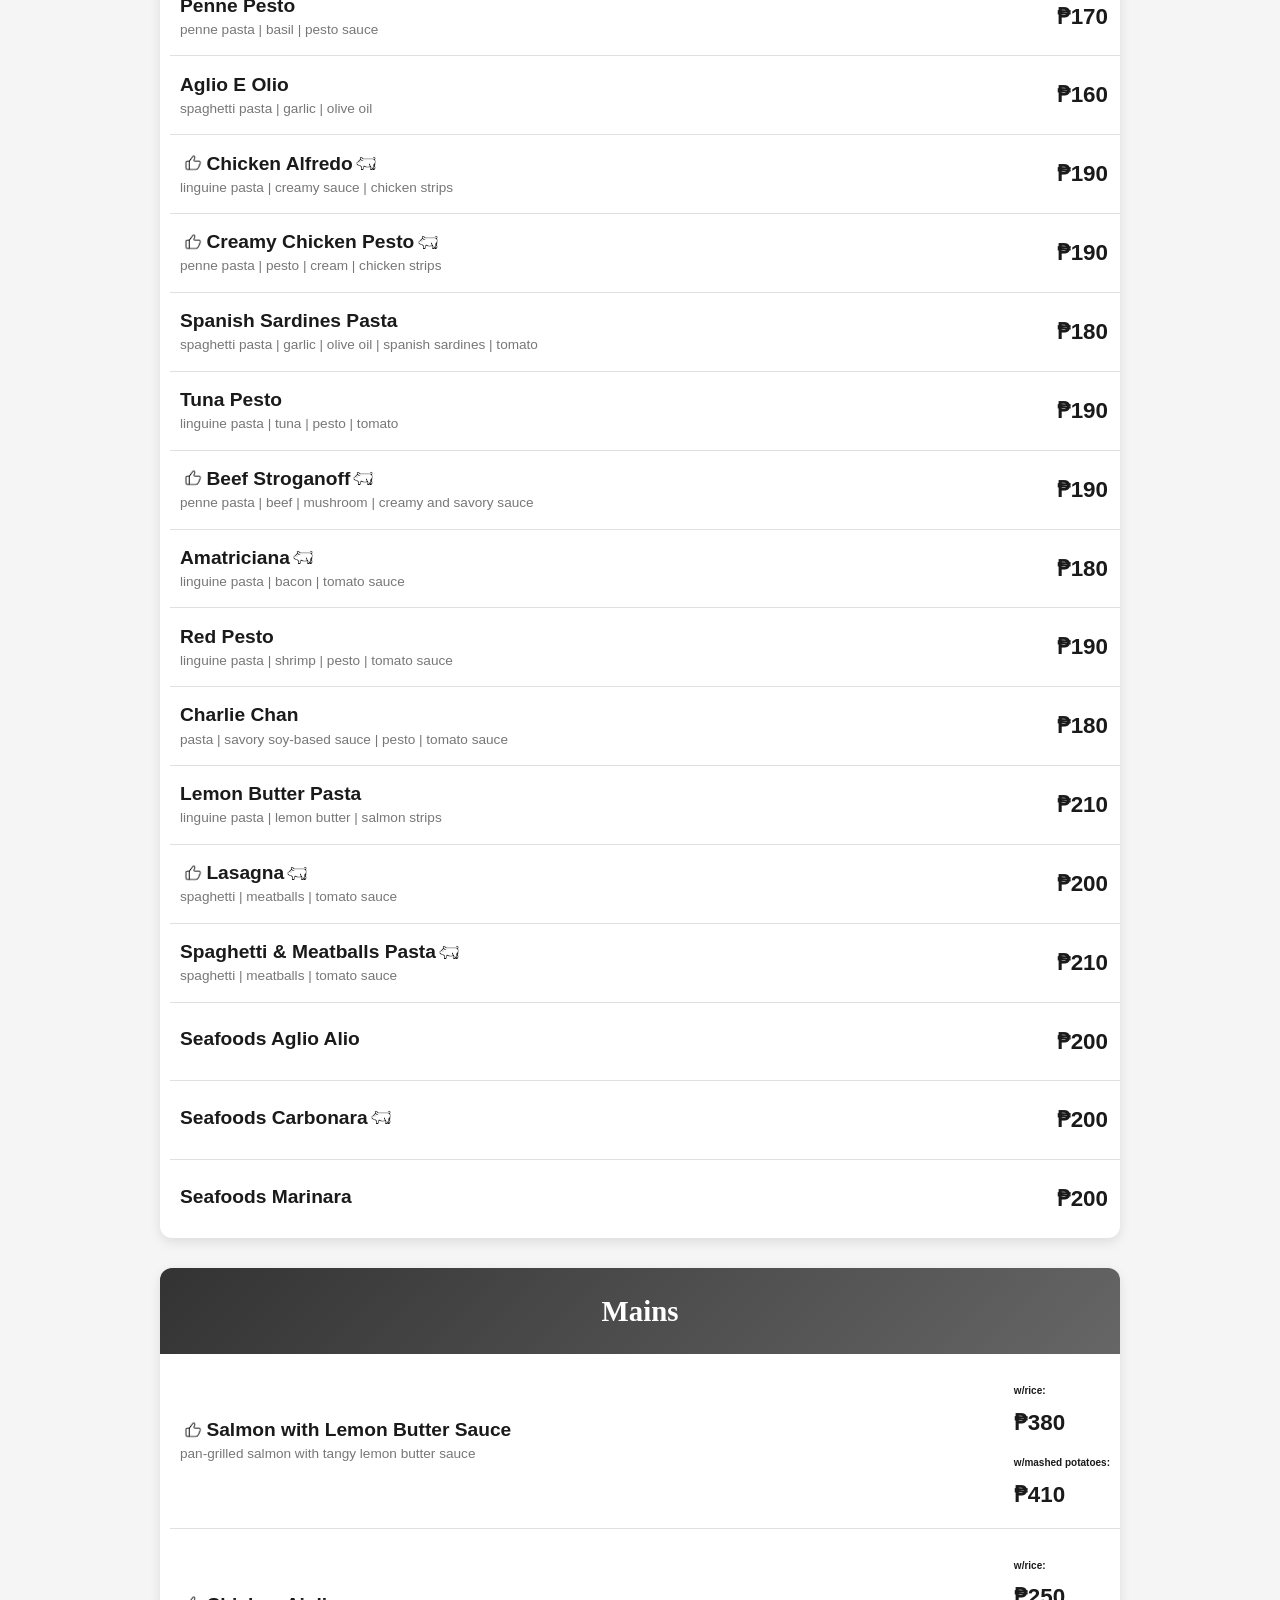
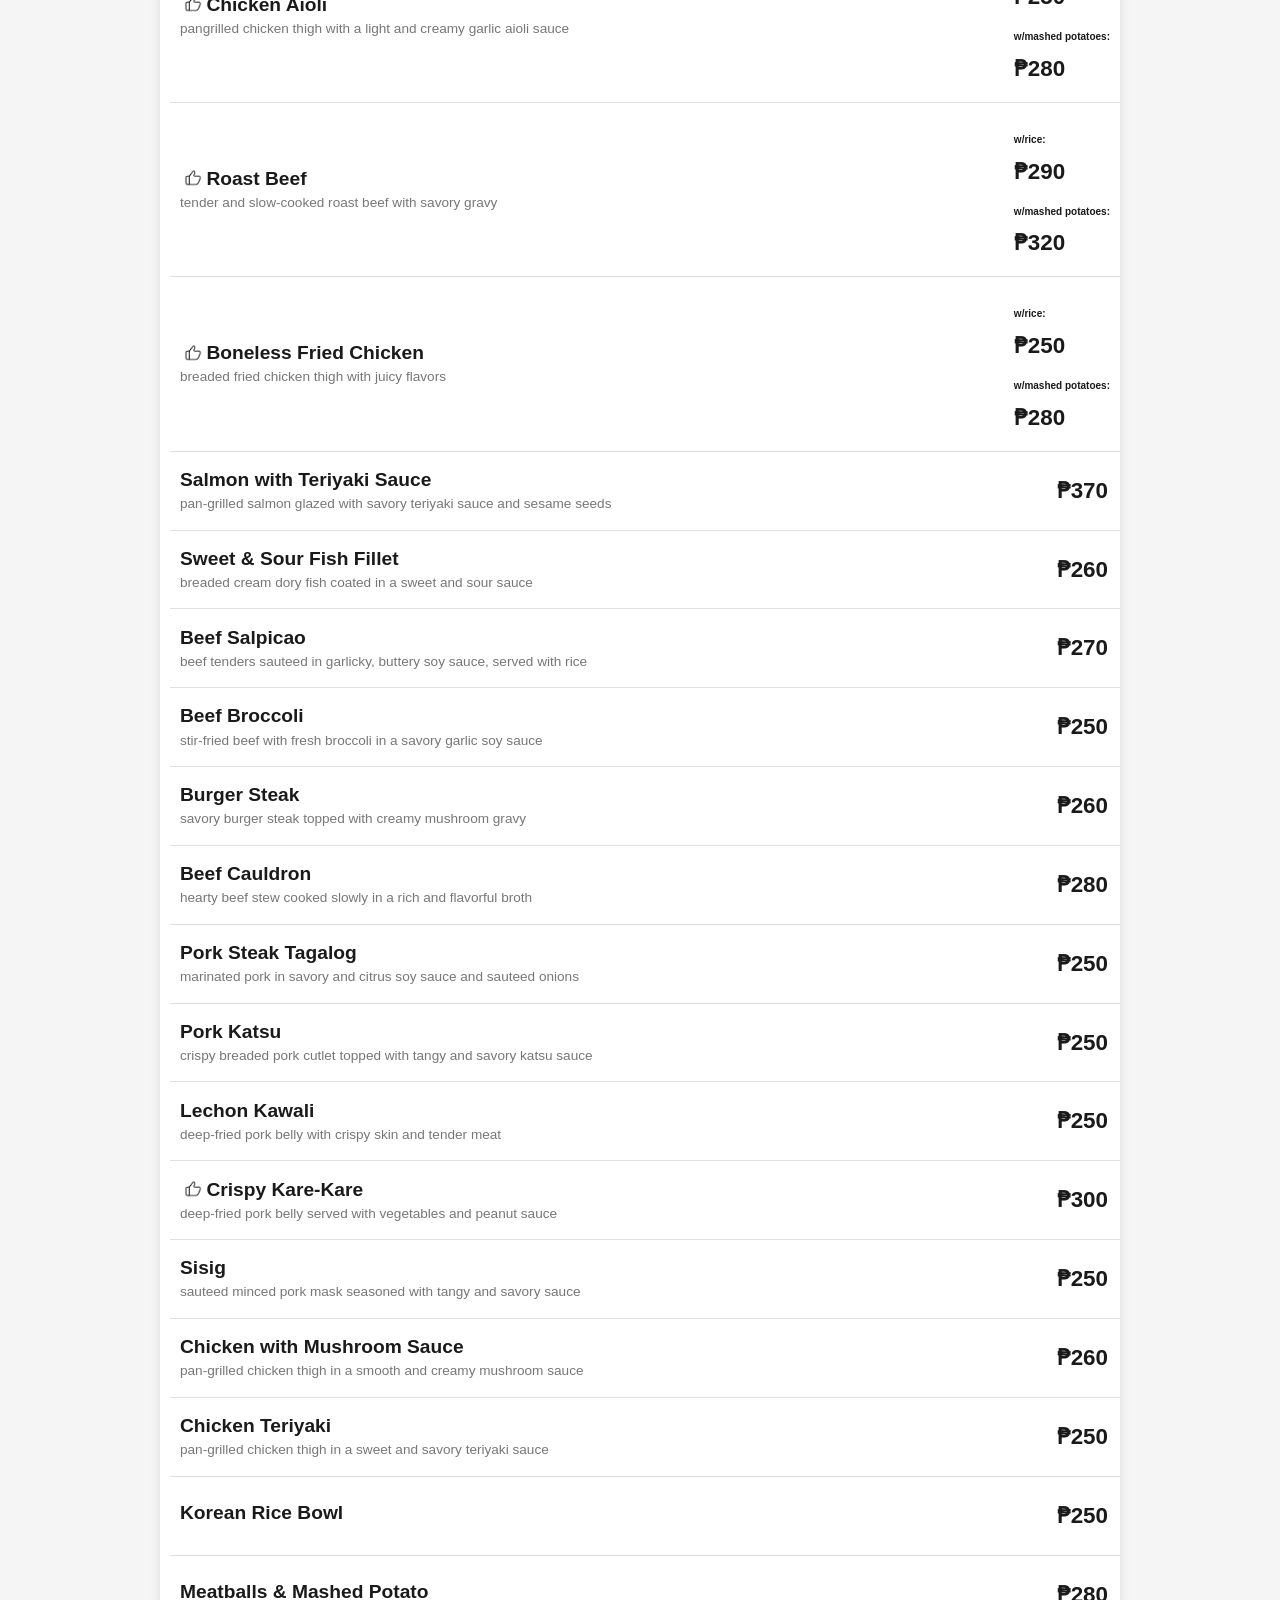
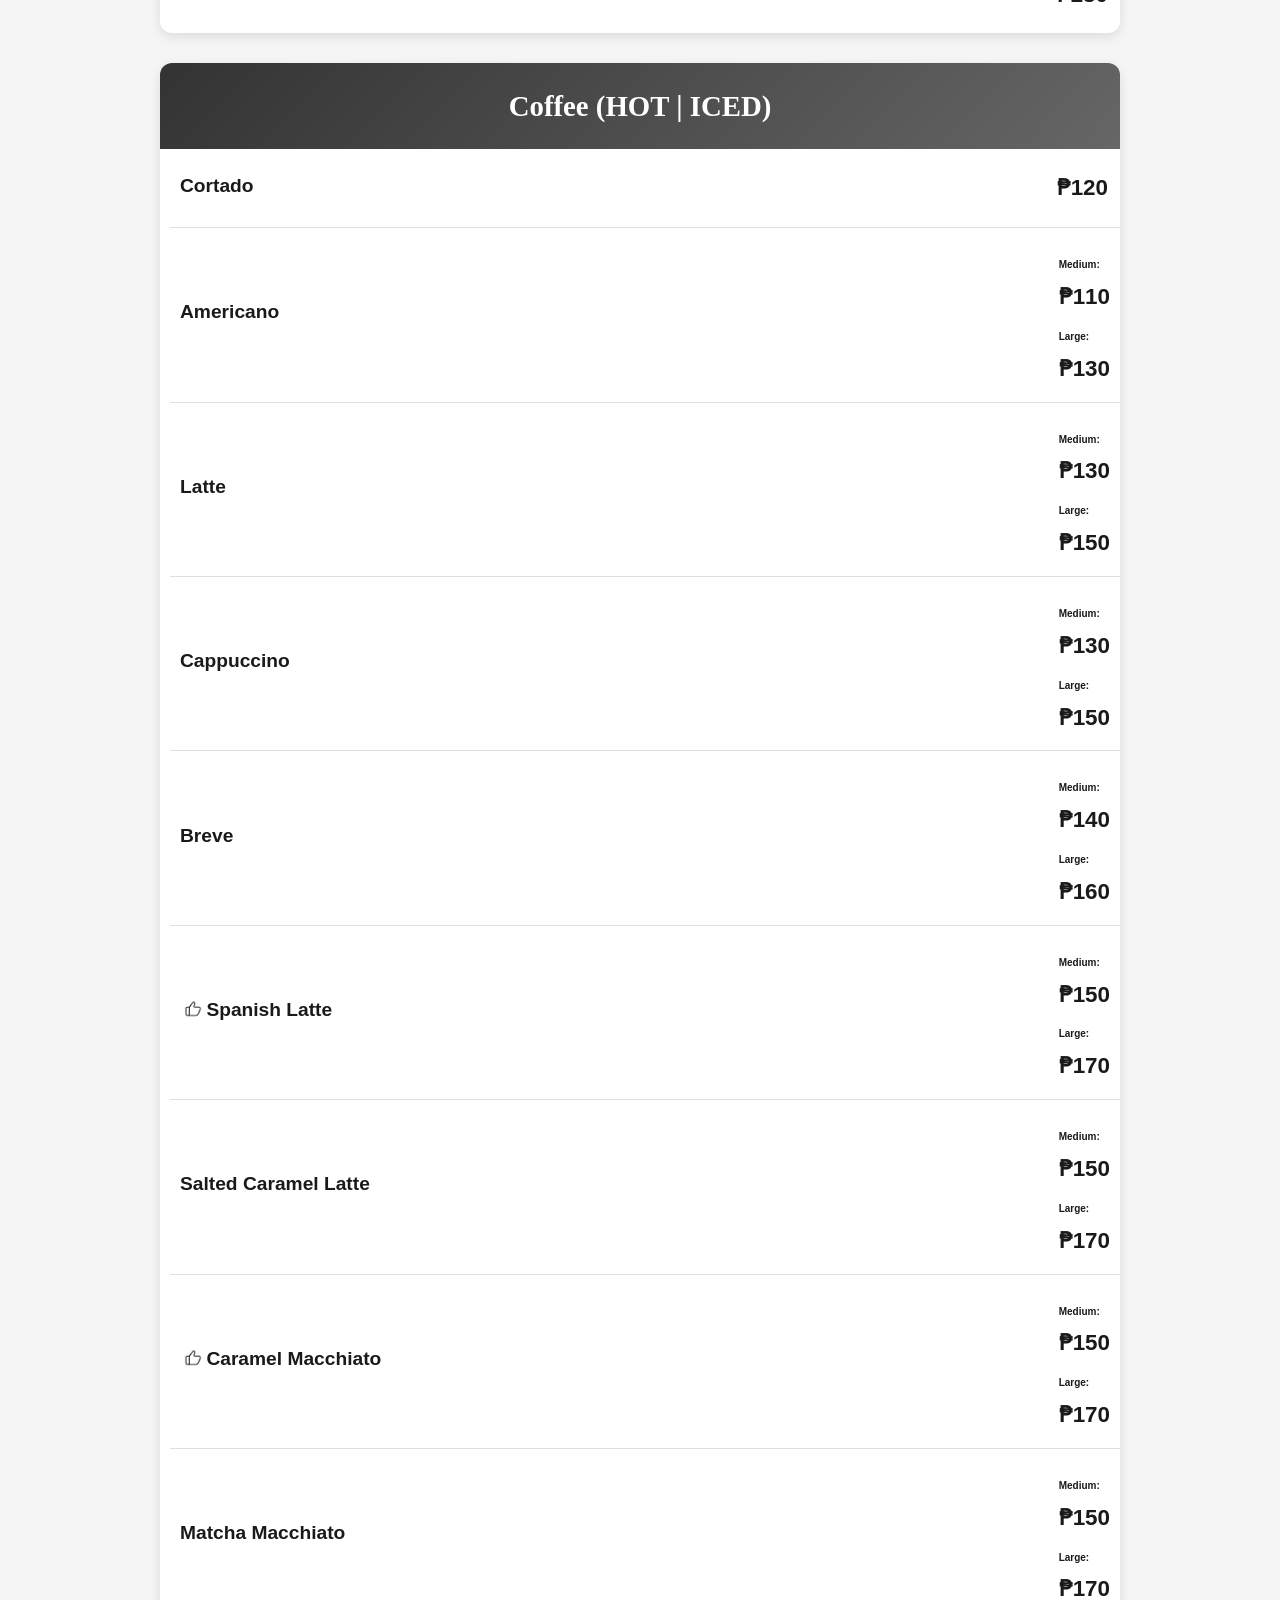
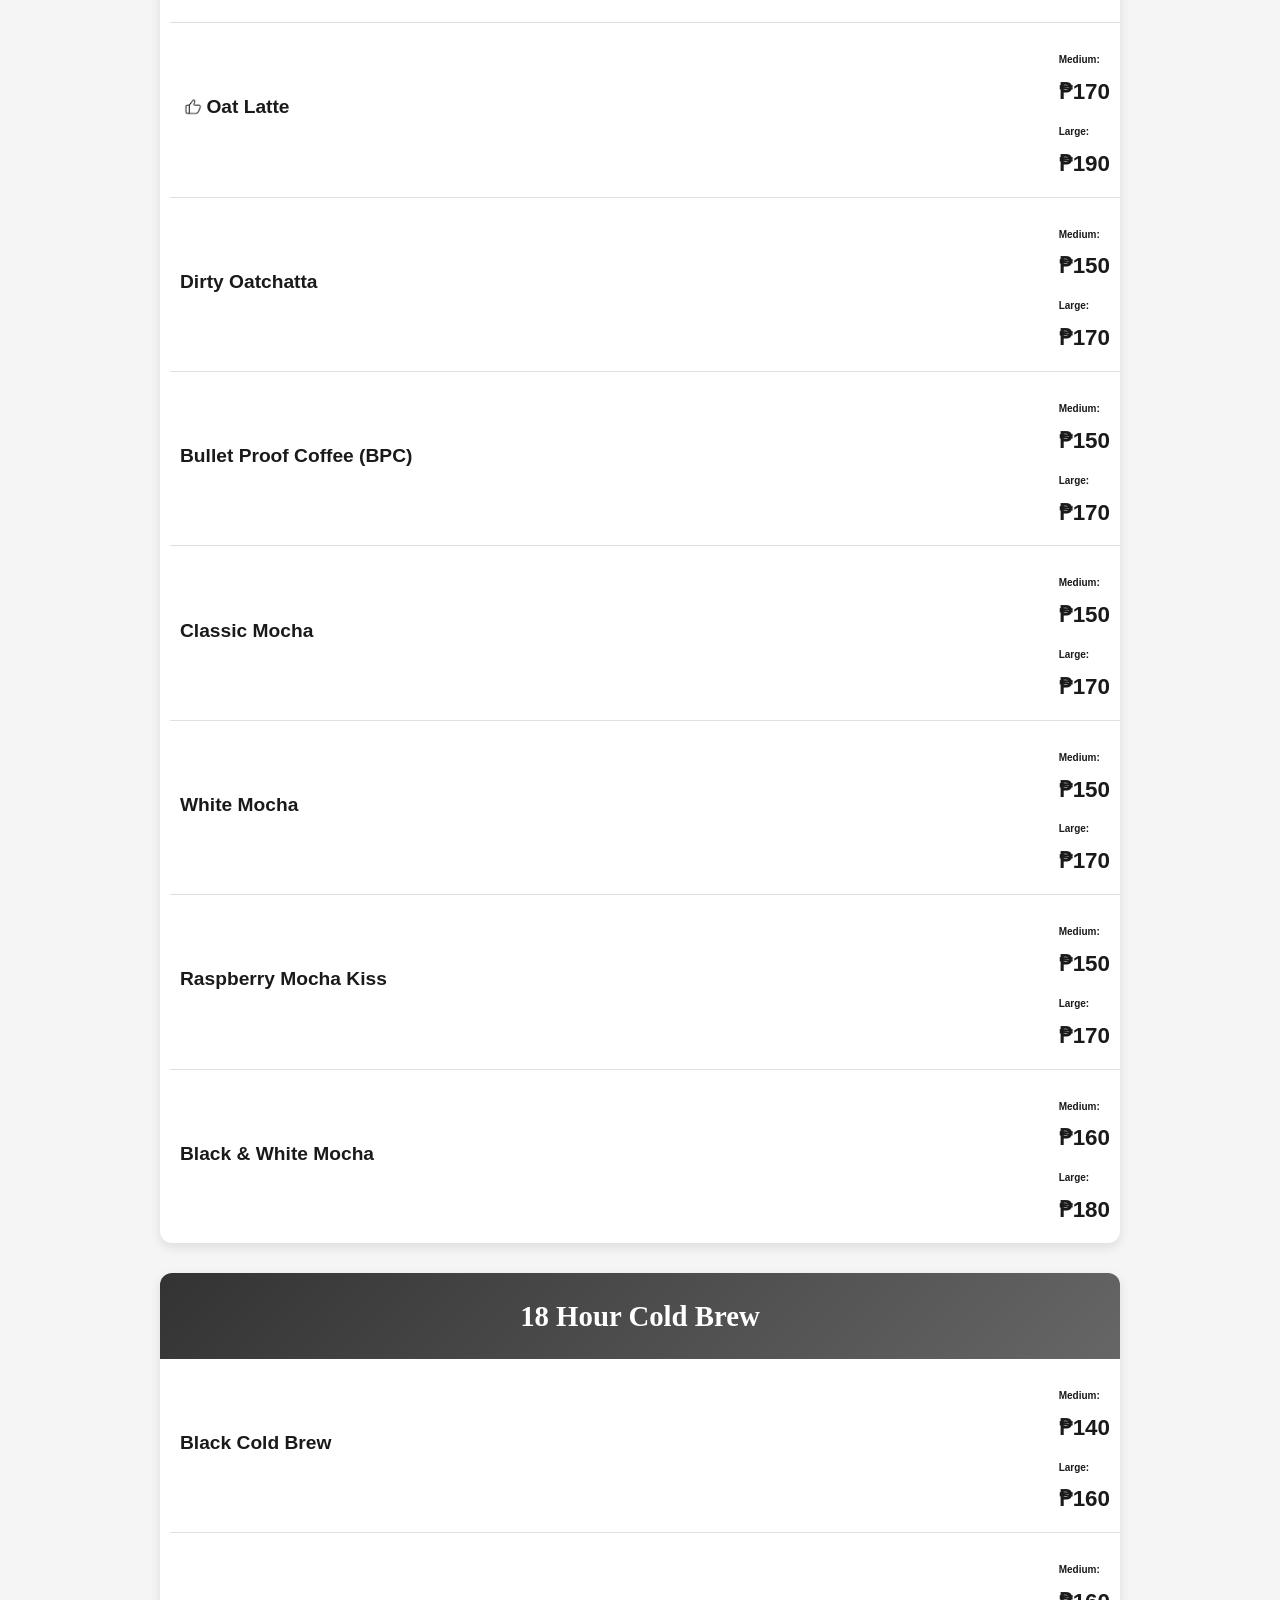
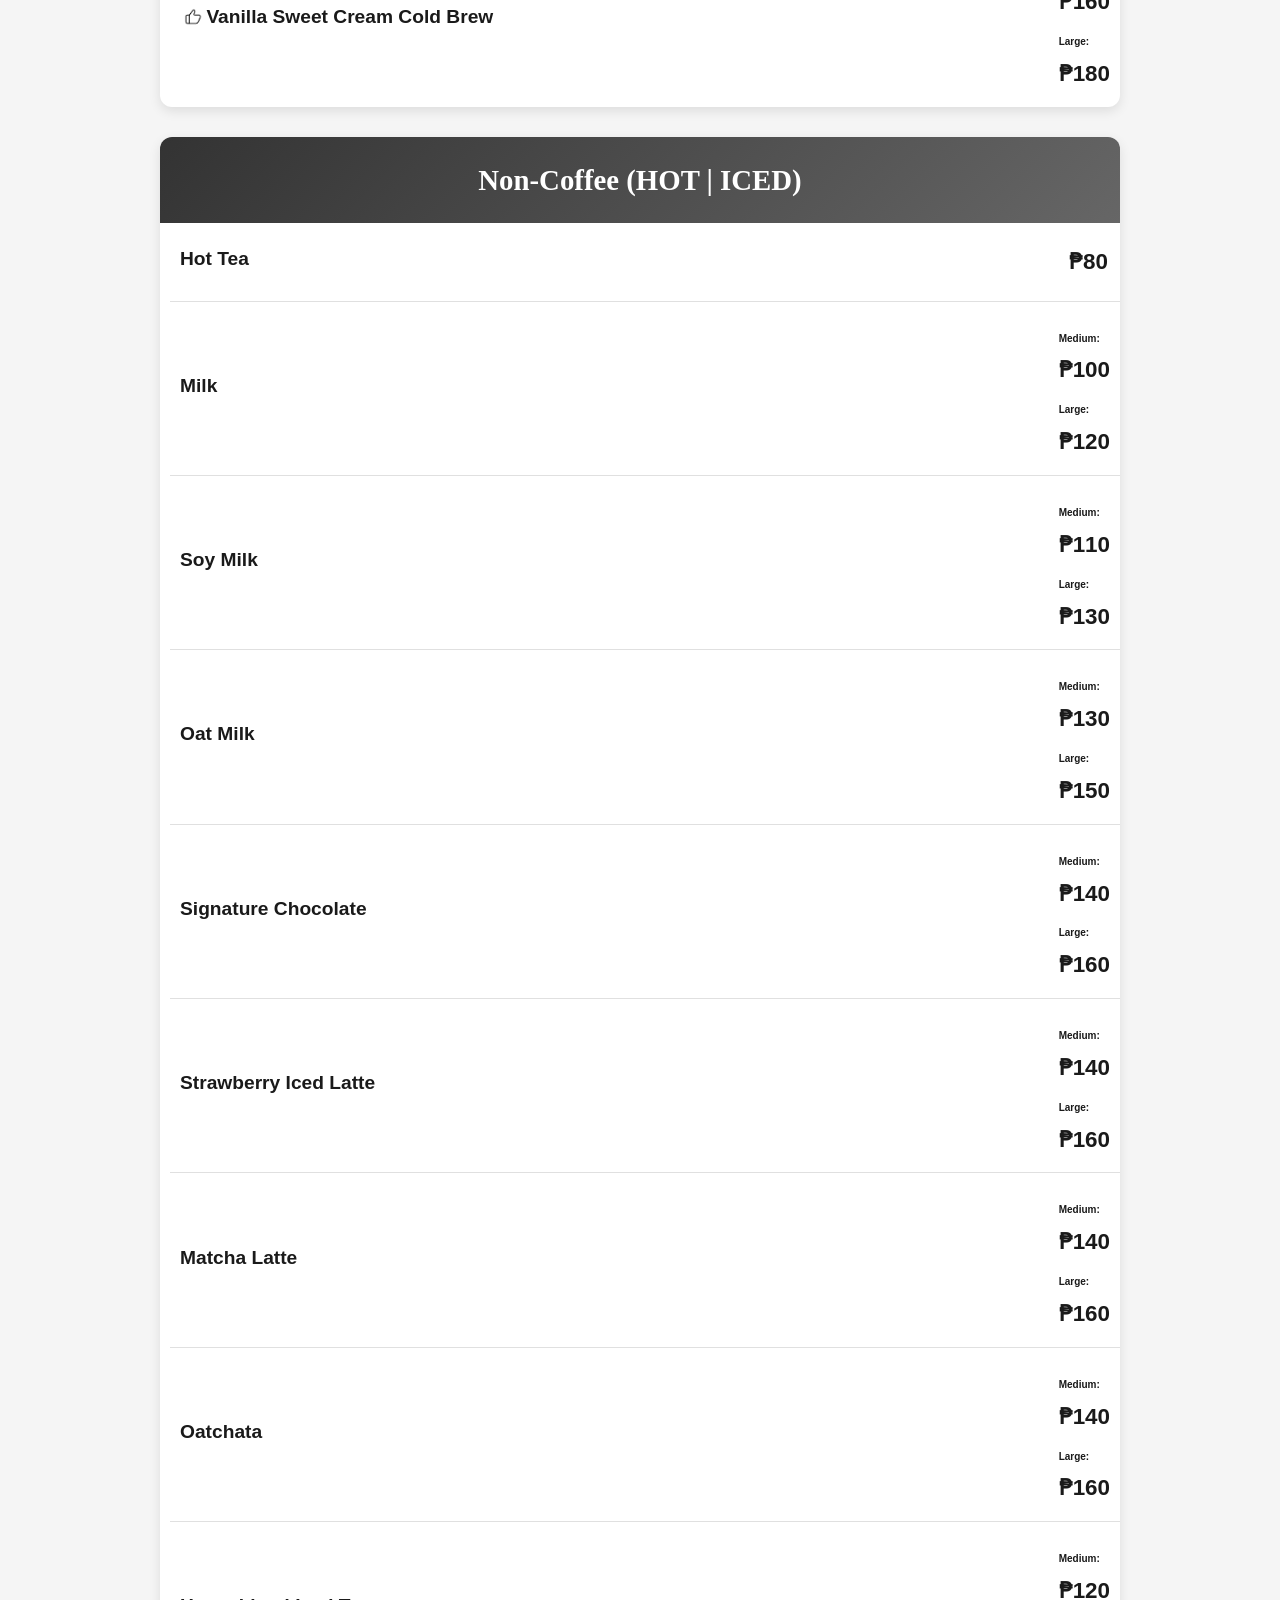
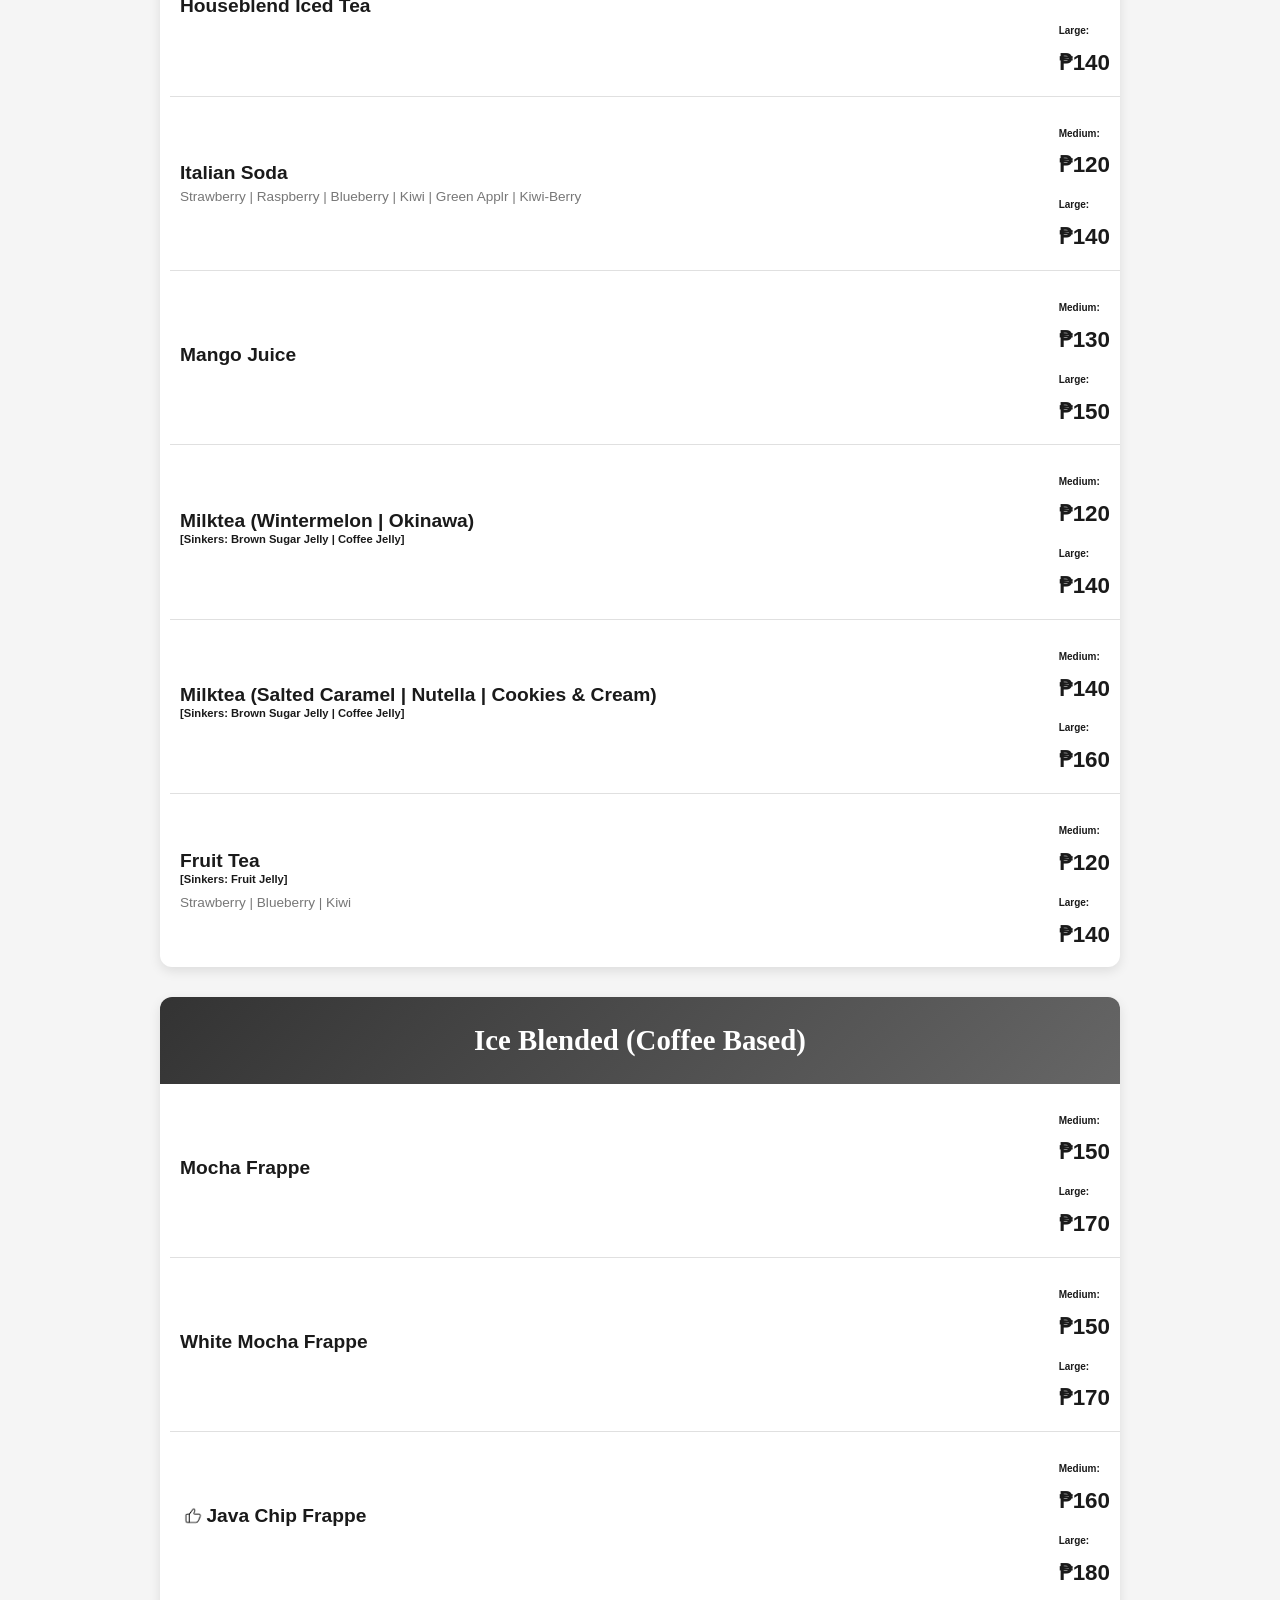
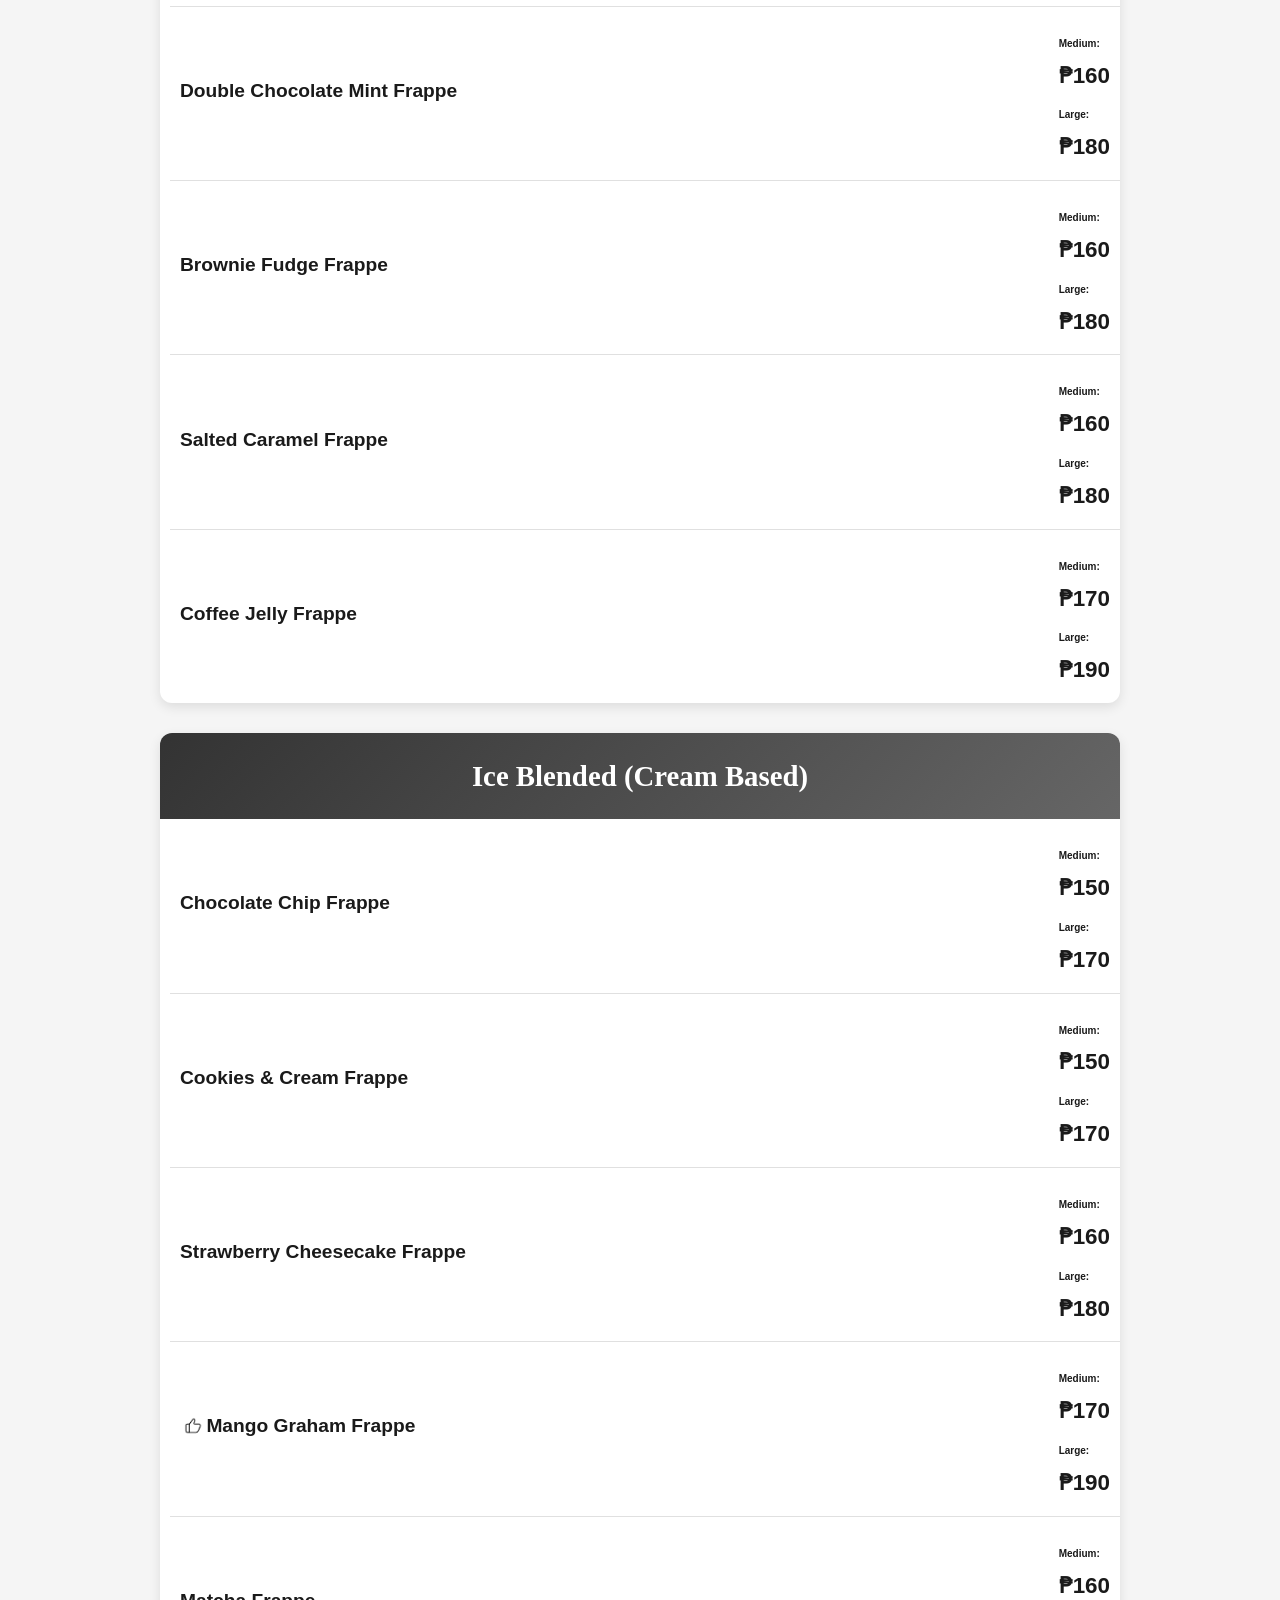
==== commit 01c03260: "fixed spelling" ====
--- a/index.html
+++ b/index.html
@@ -650,7 +650,7 @@
                 <div class="menu-item">
                     <div class="item-info">
                         <div class="tag-wrapper">
-                            <div class="item-name">Lemmon Butter Pasta</div>
+                            <div class="item-name">Lemon Butter Pasta</div>
                         </div>
                         <div class="item-ingredients"> linguine pasta | lemon butter | salmon strips</div>
                     </div>
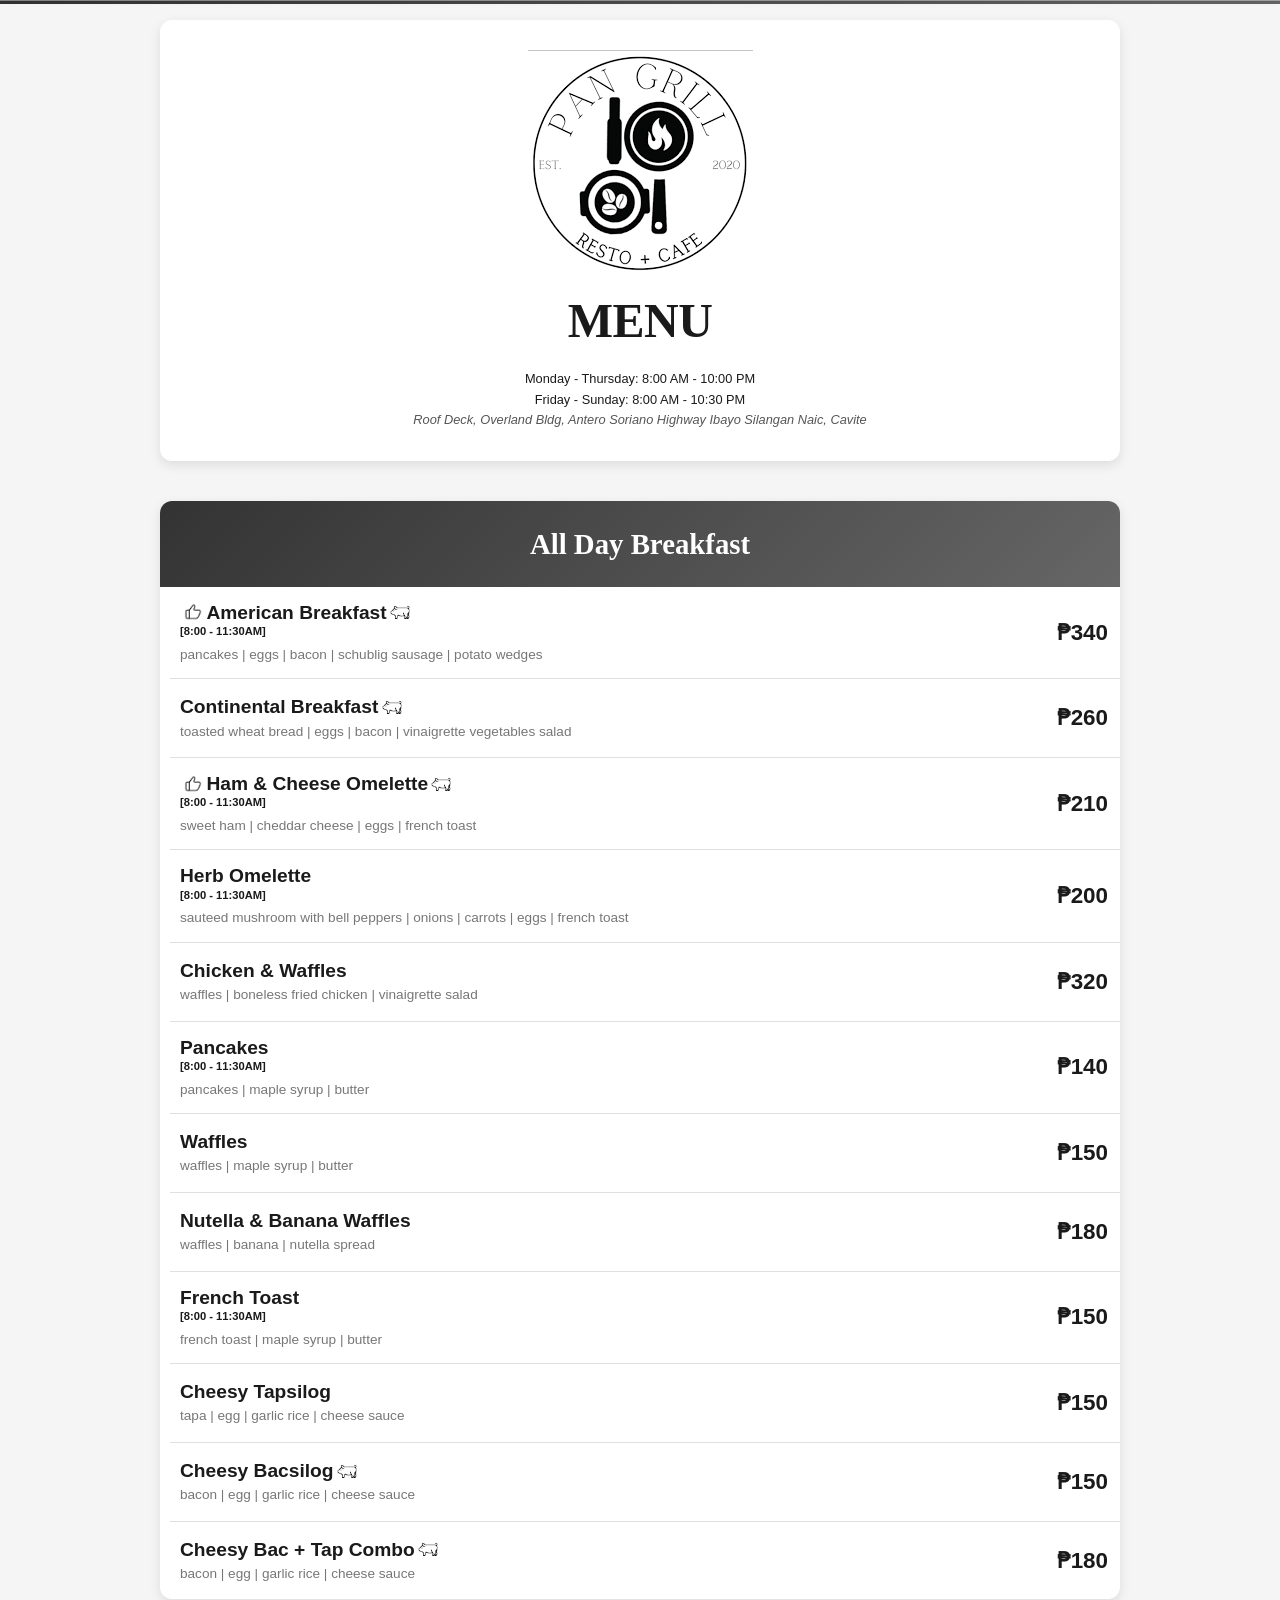
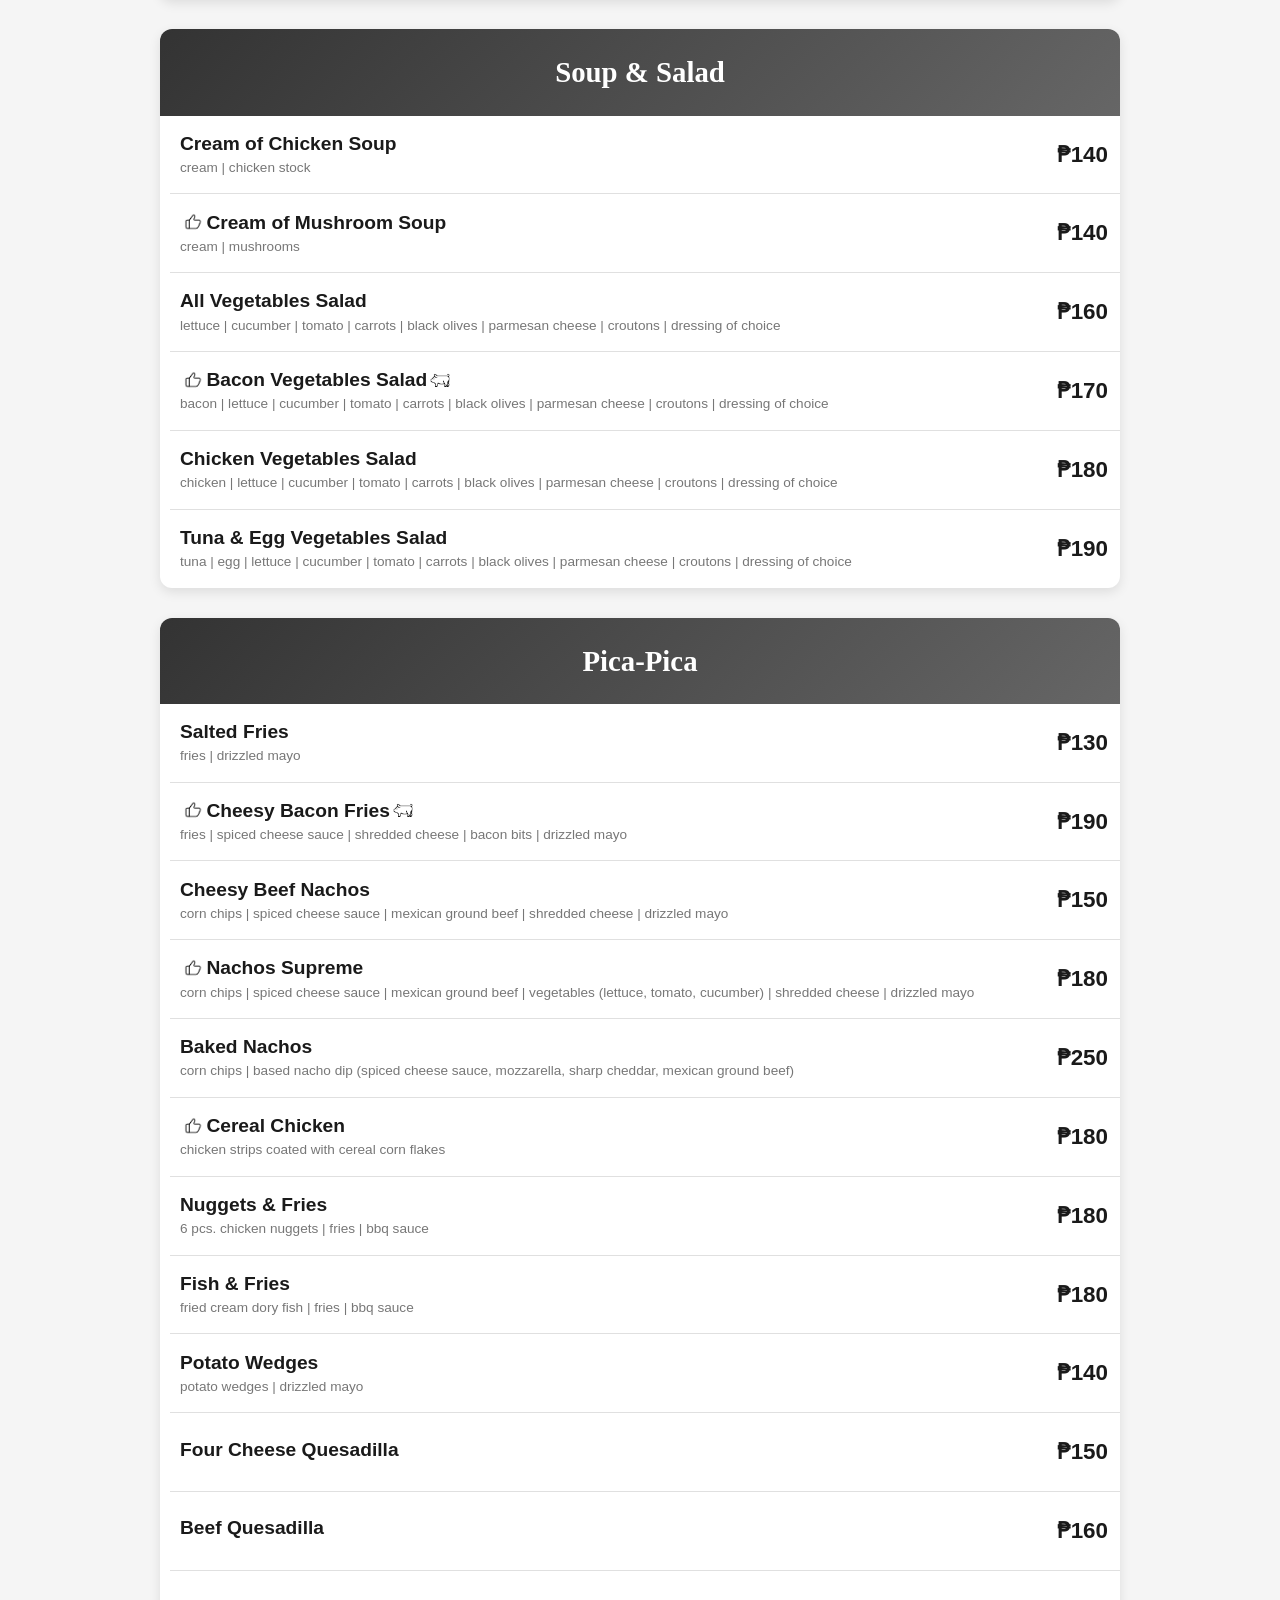
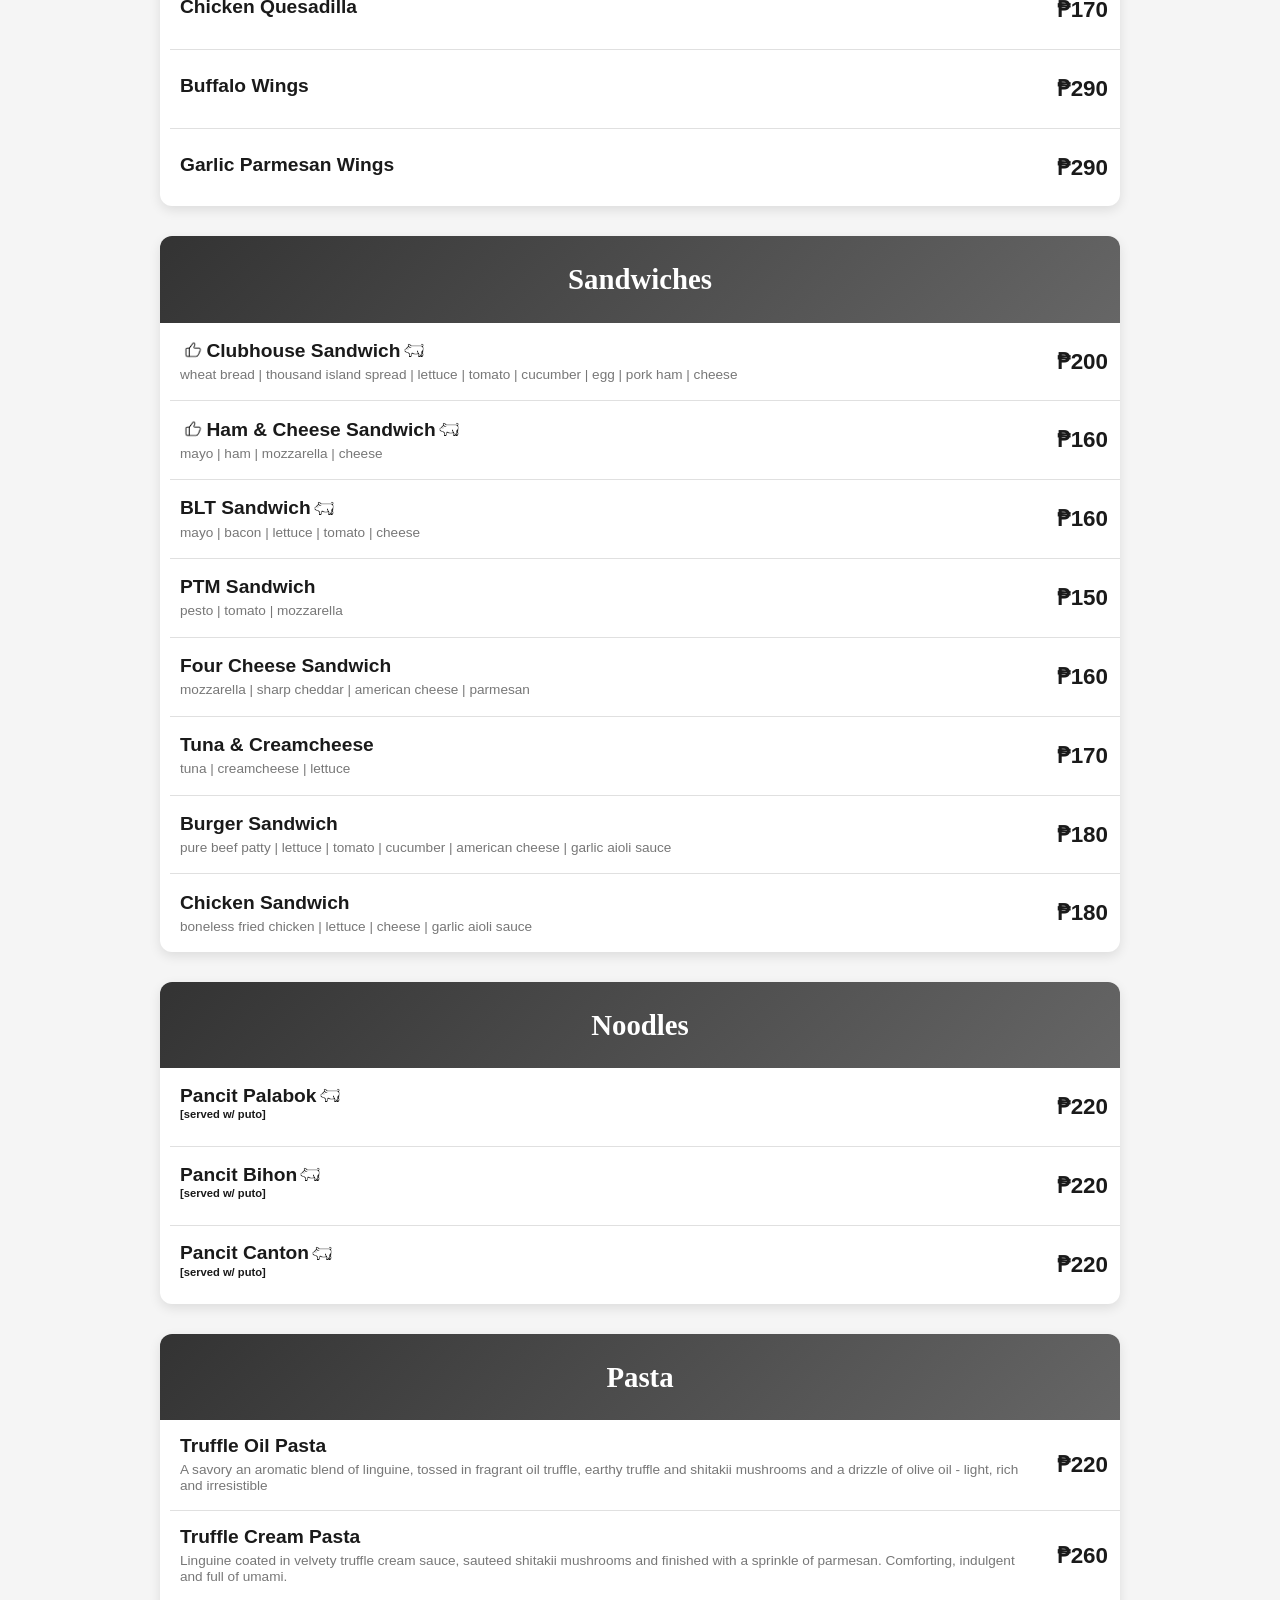
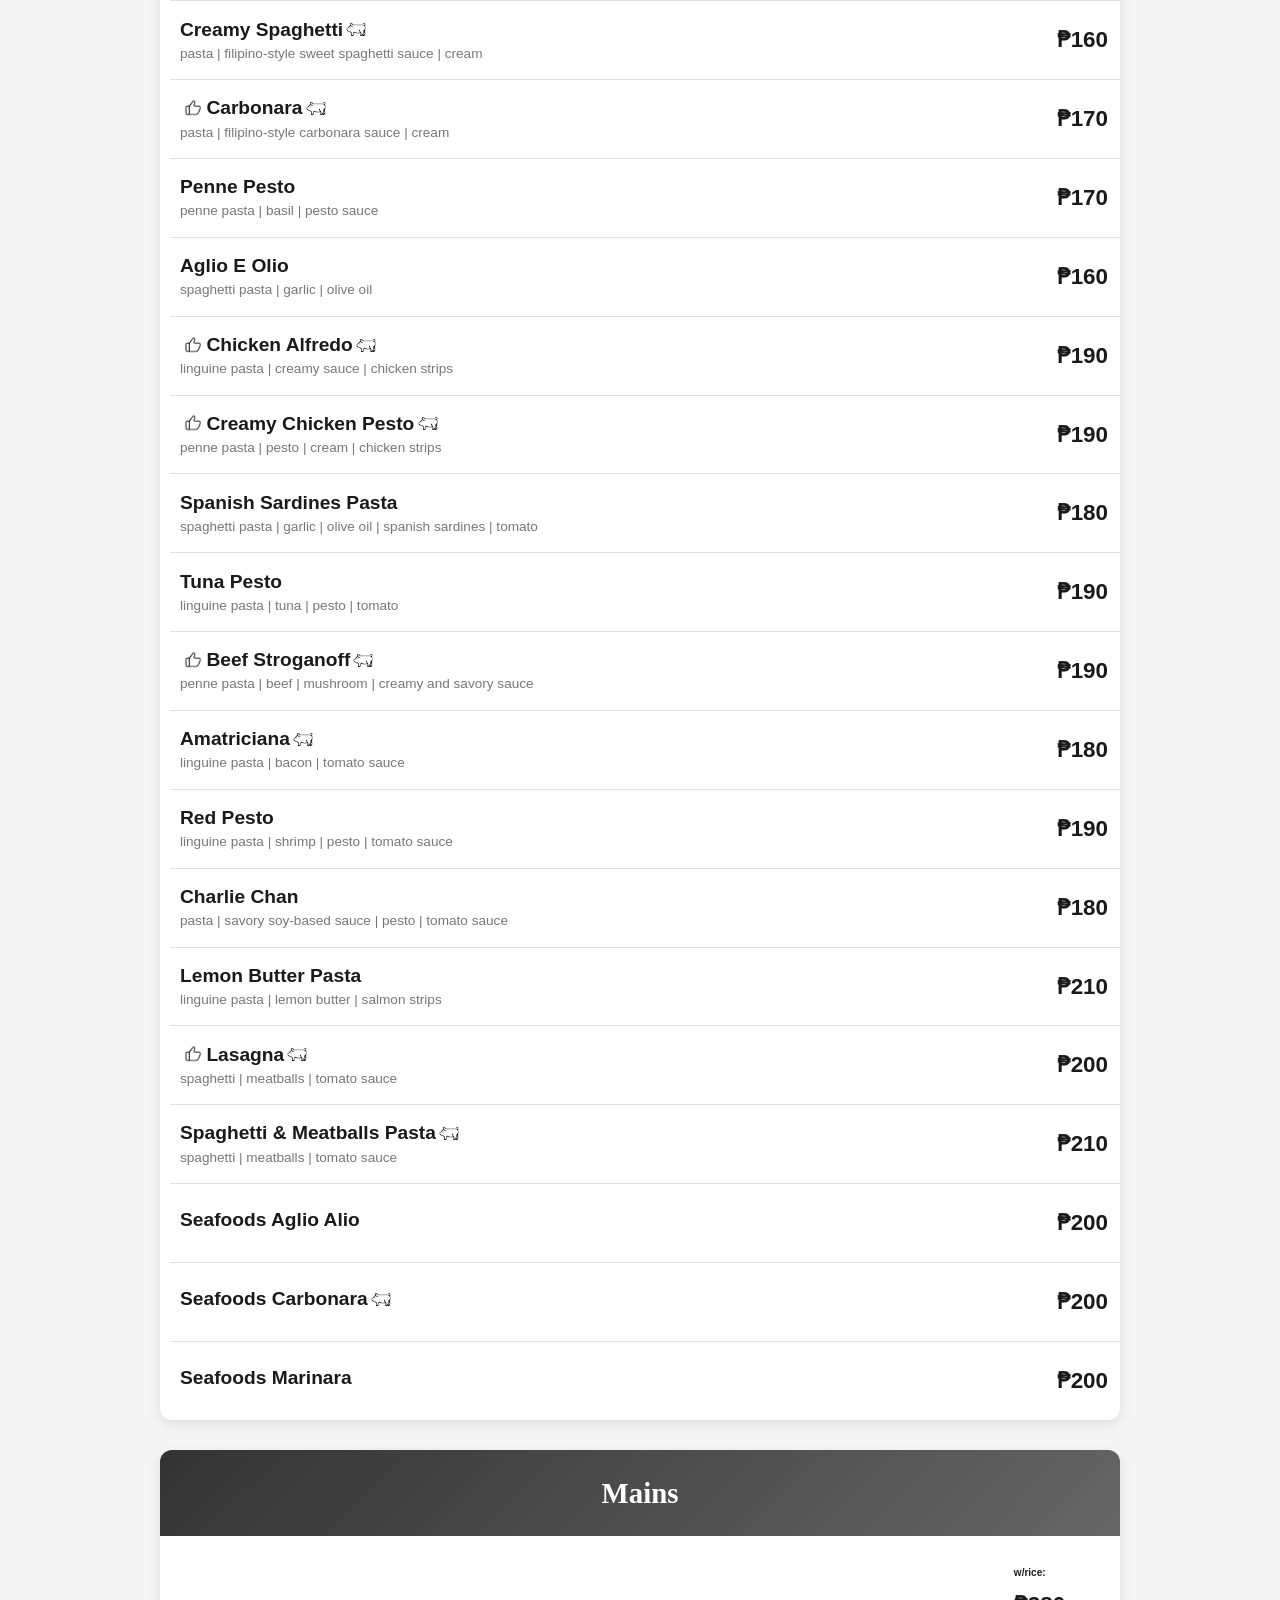
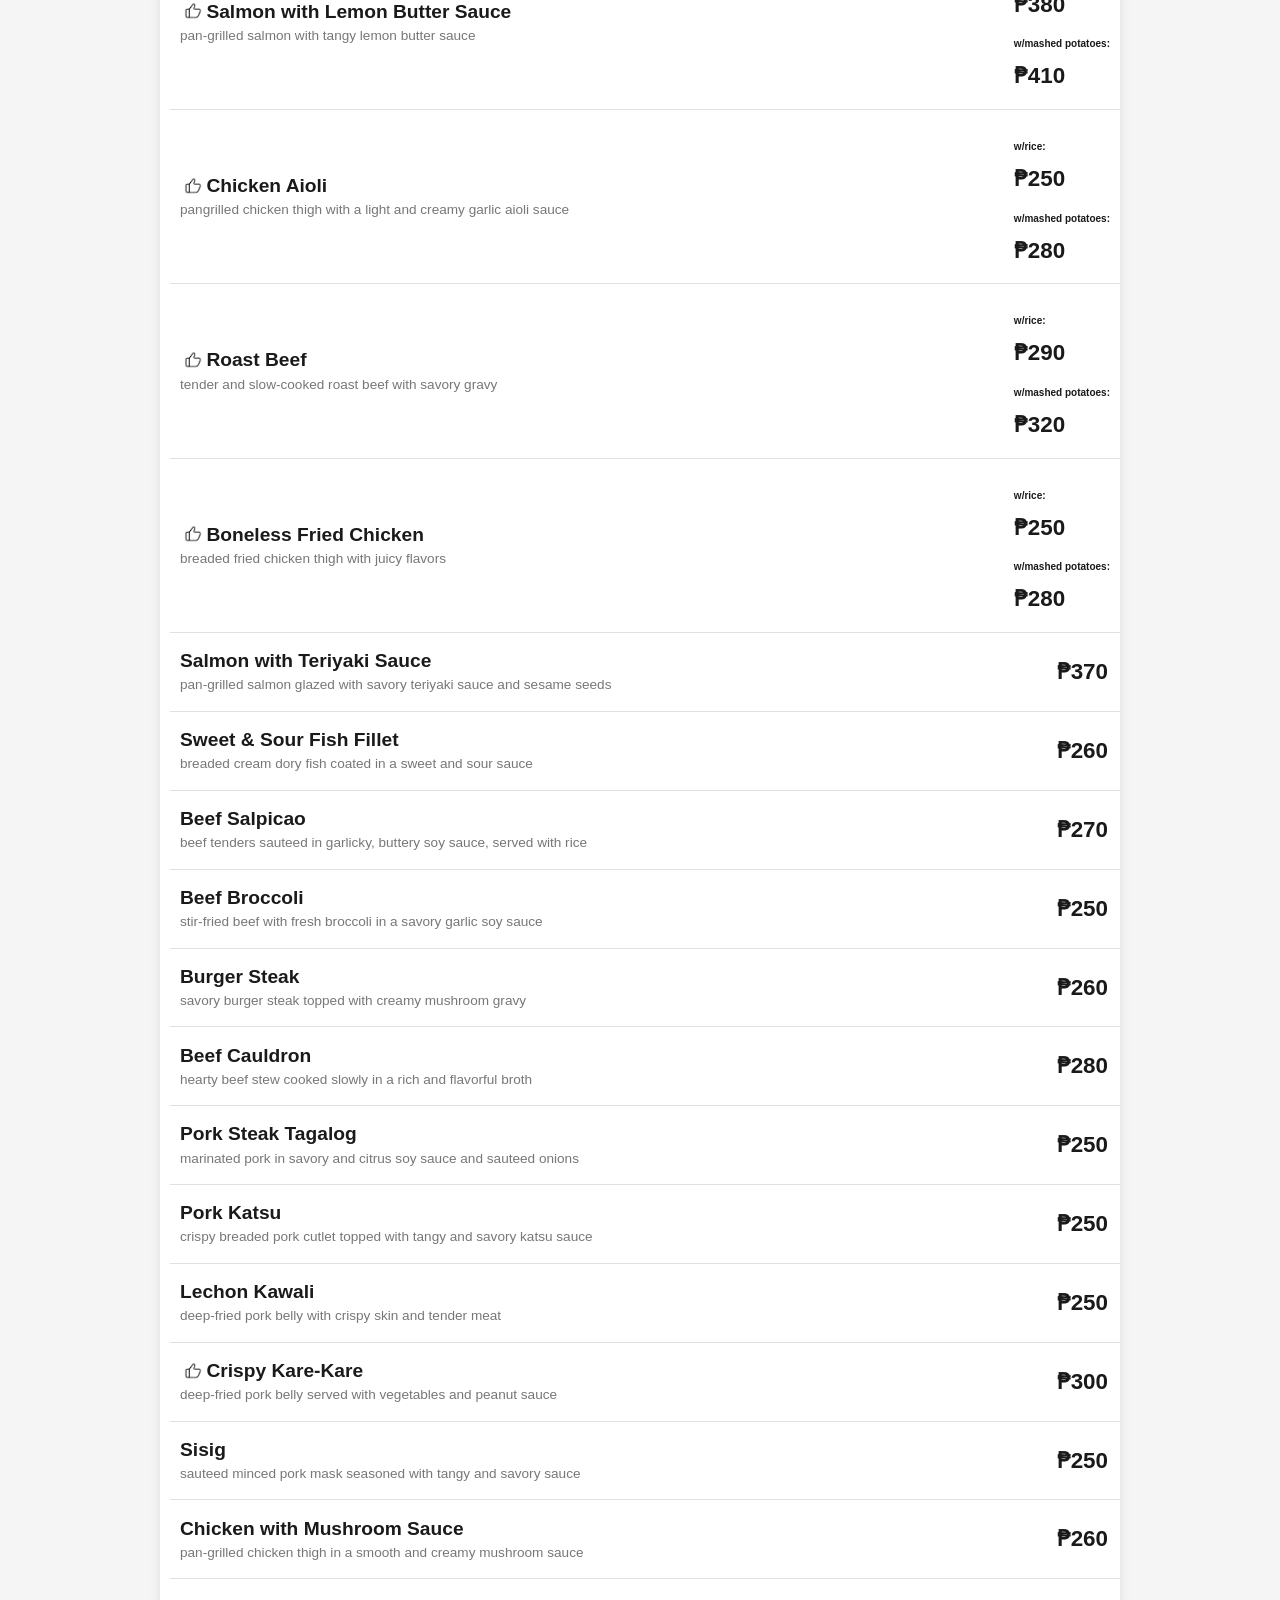
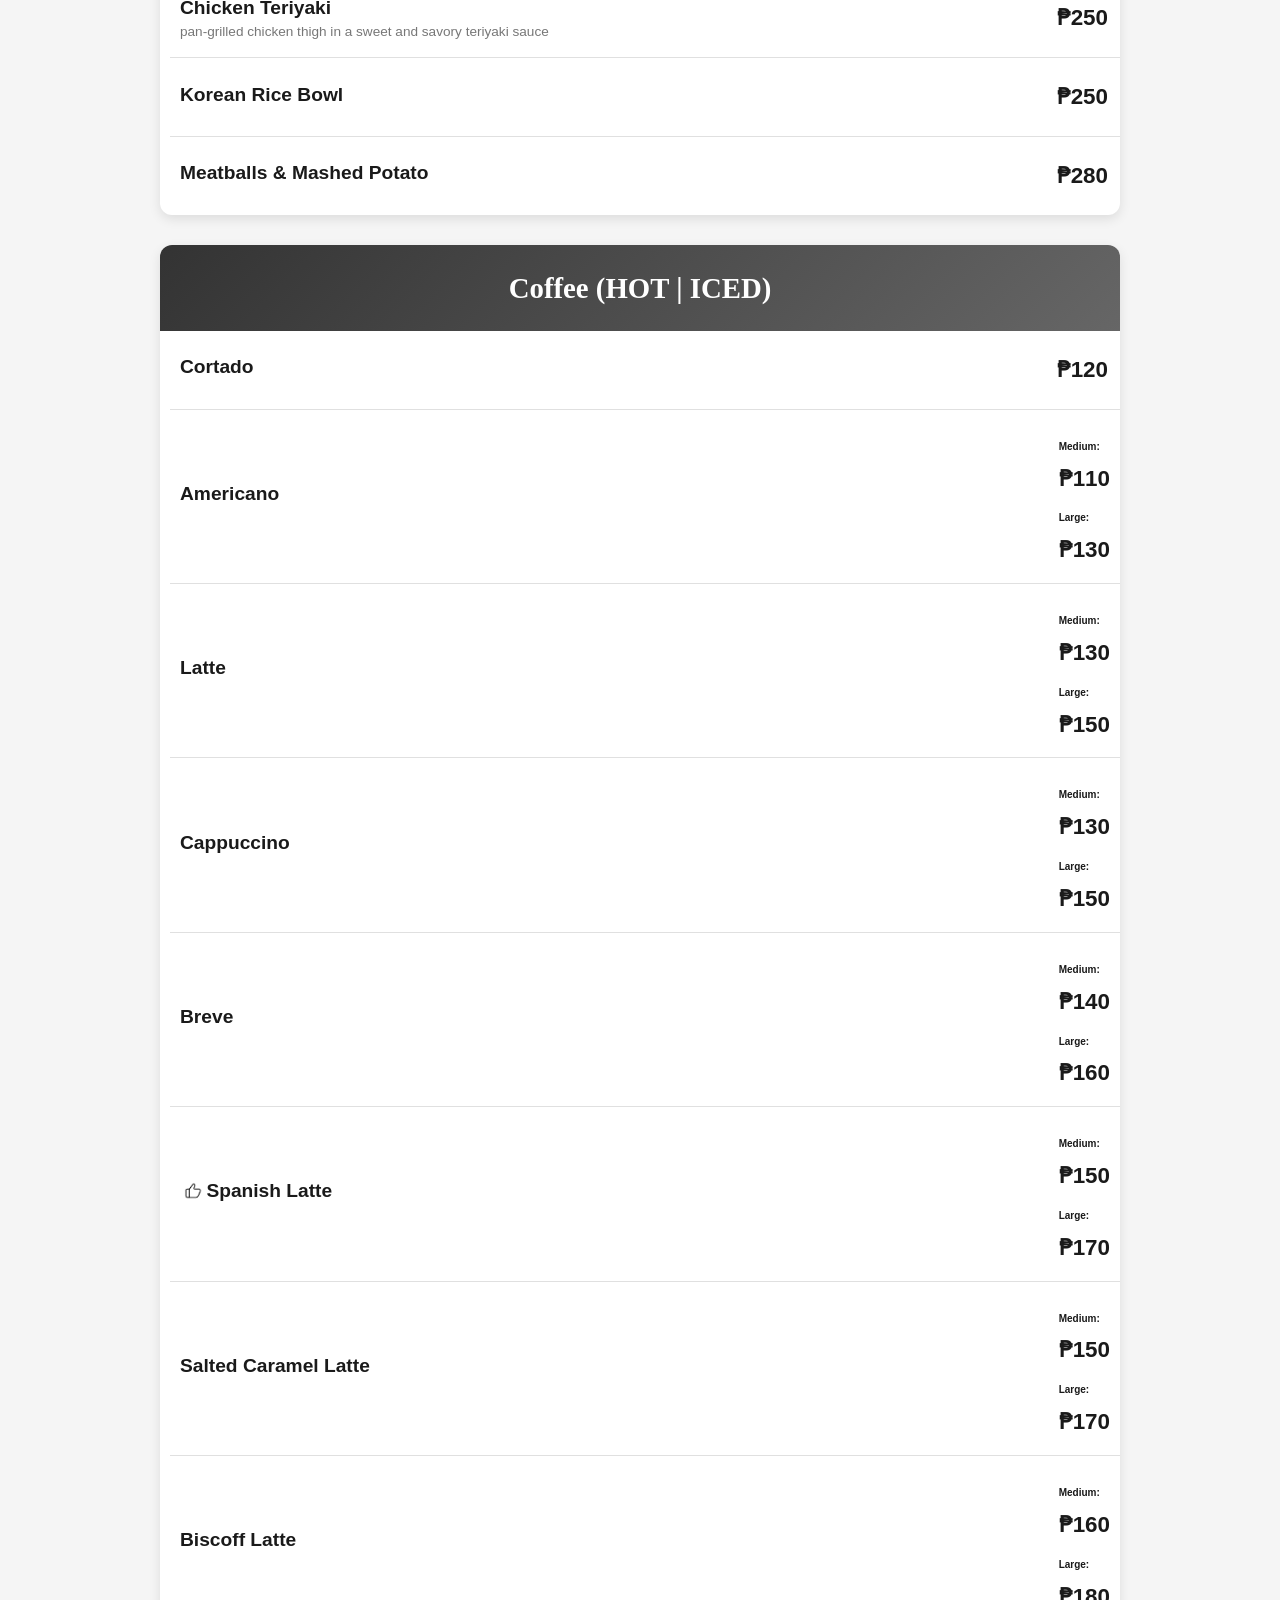
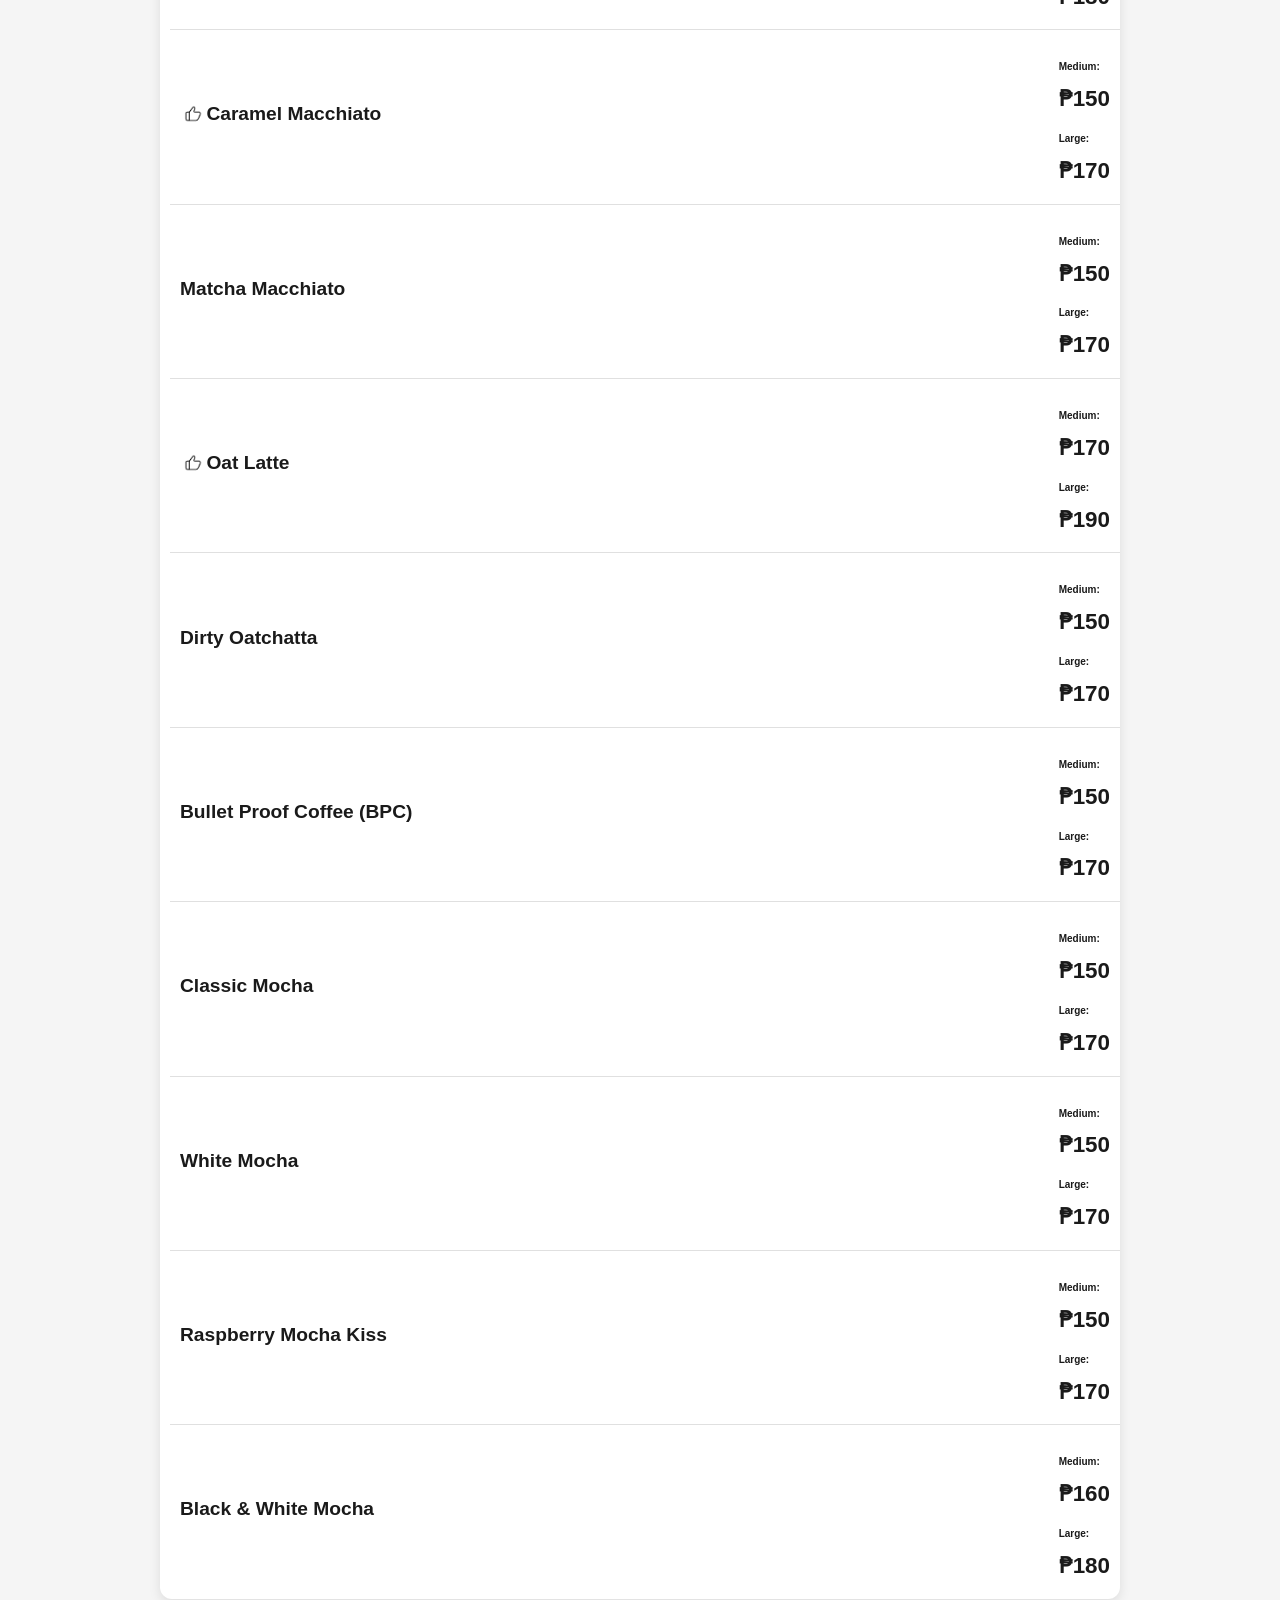
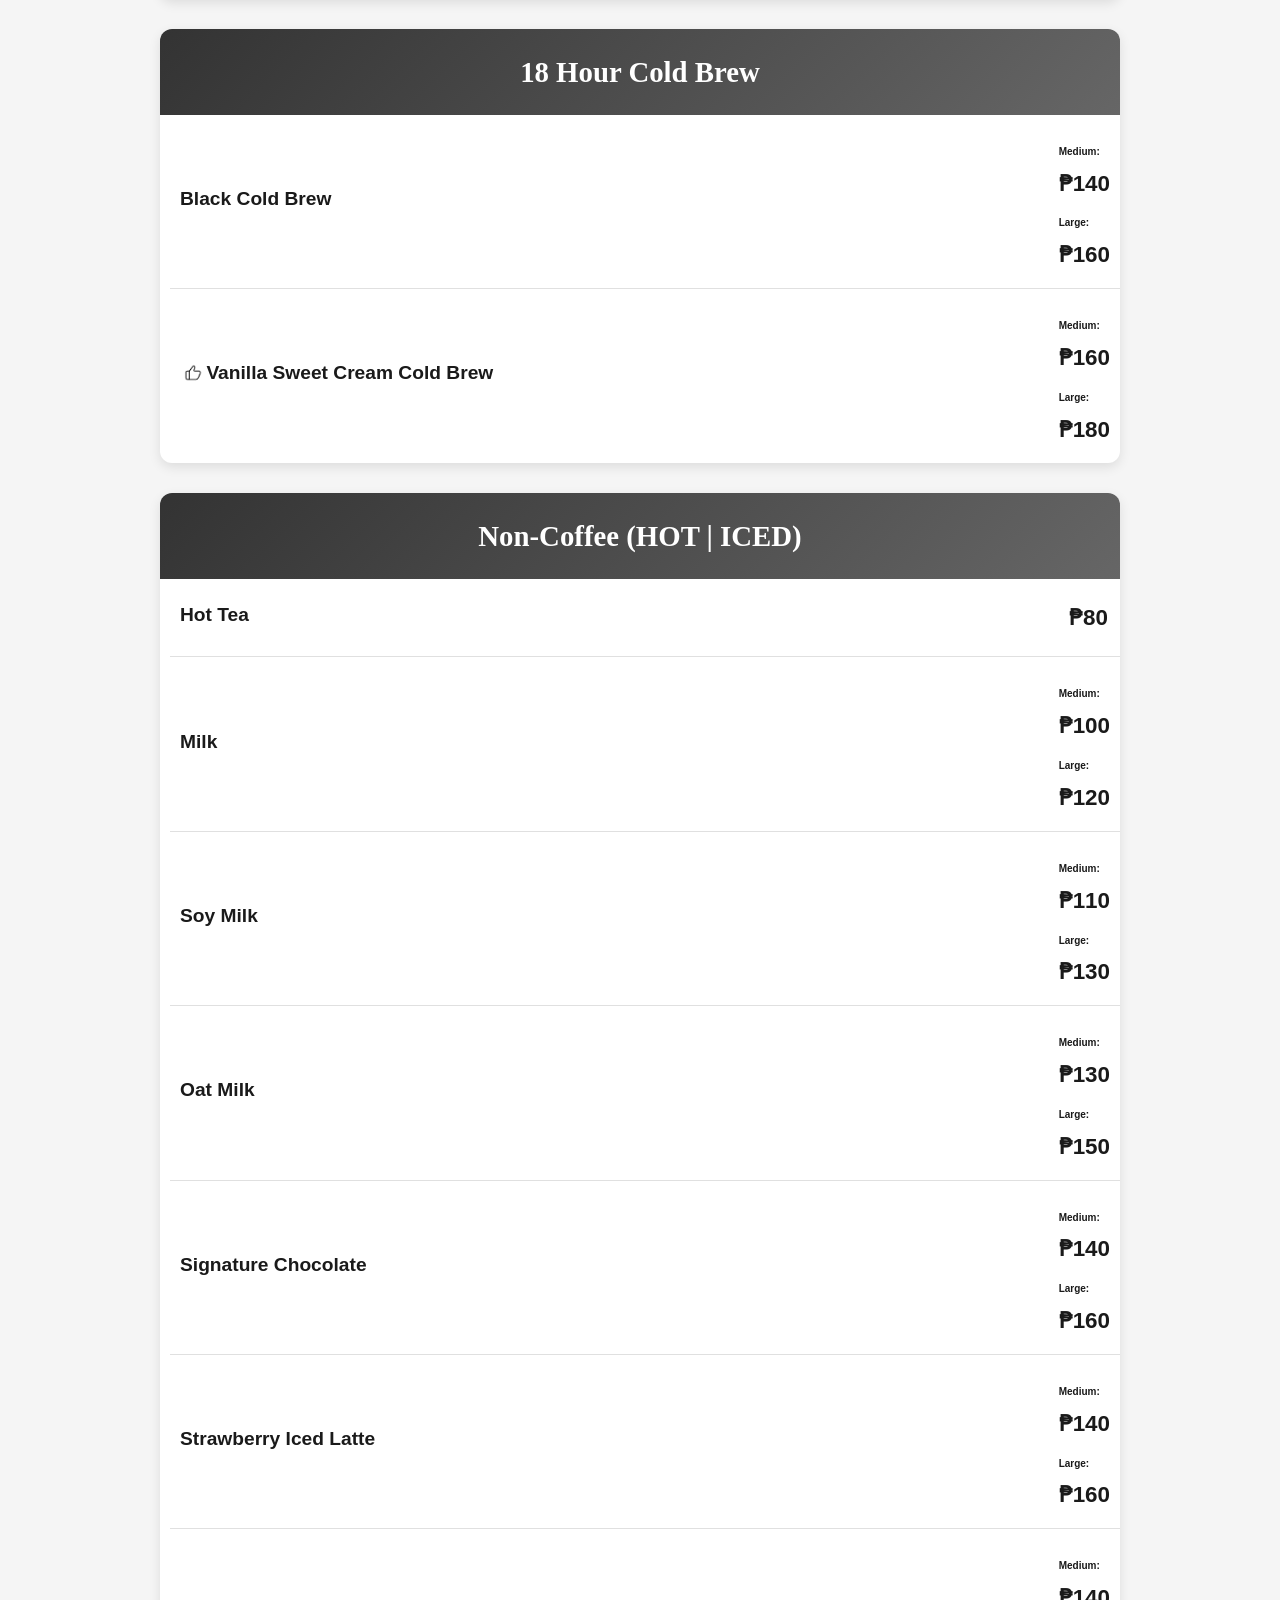
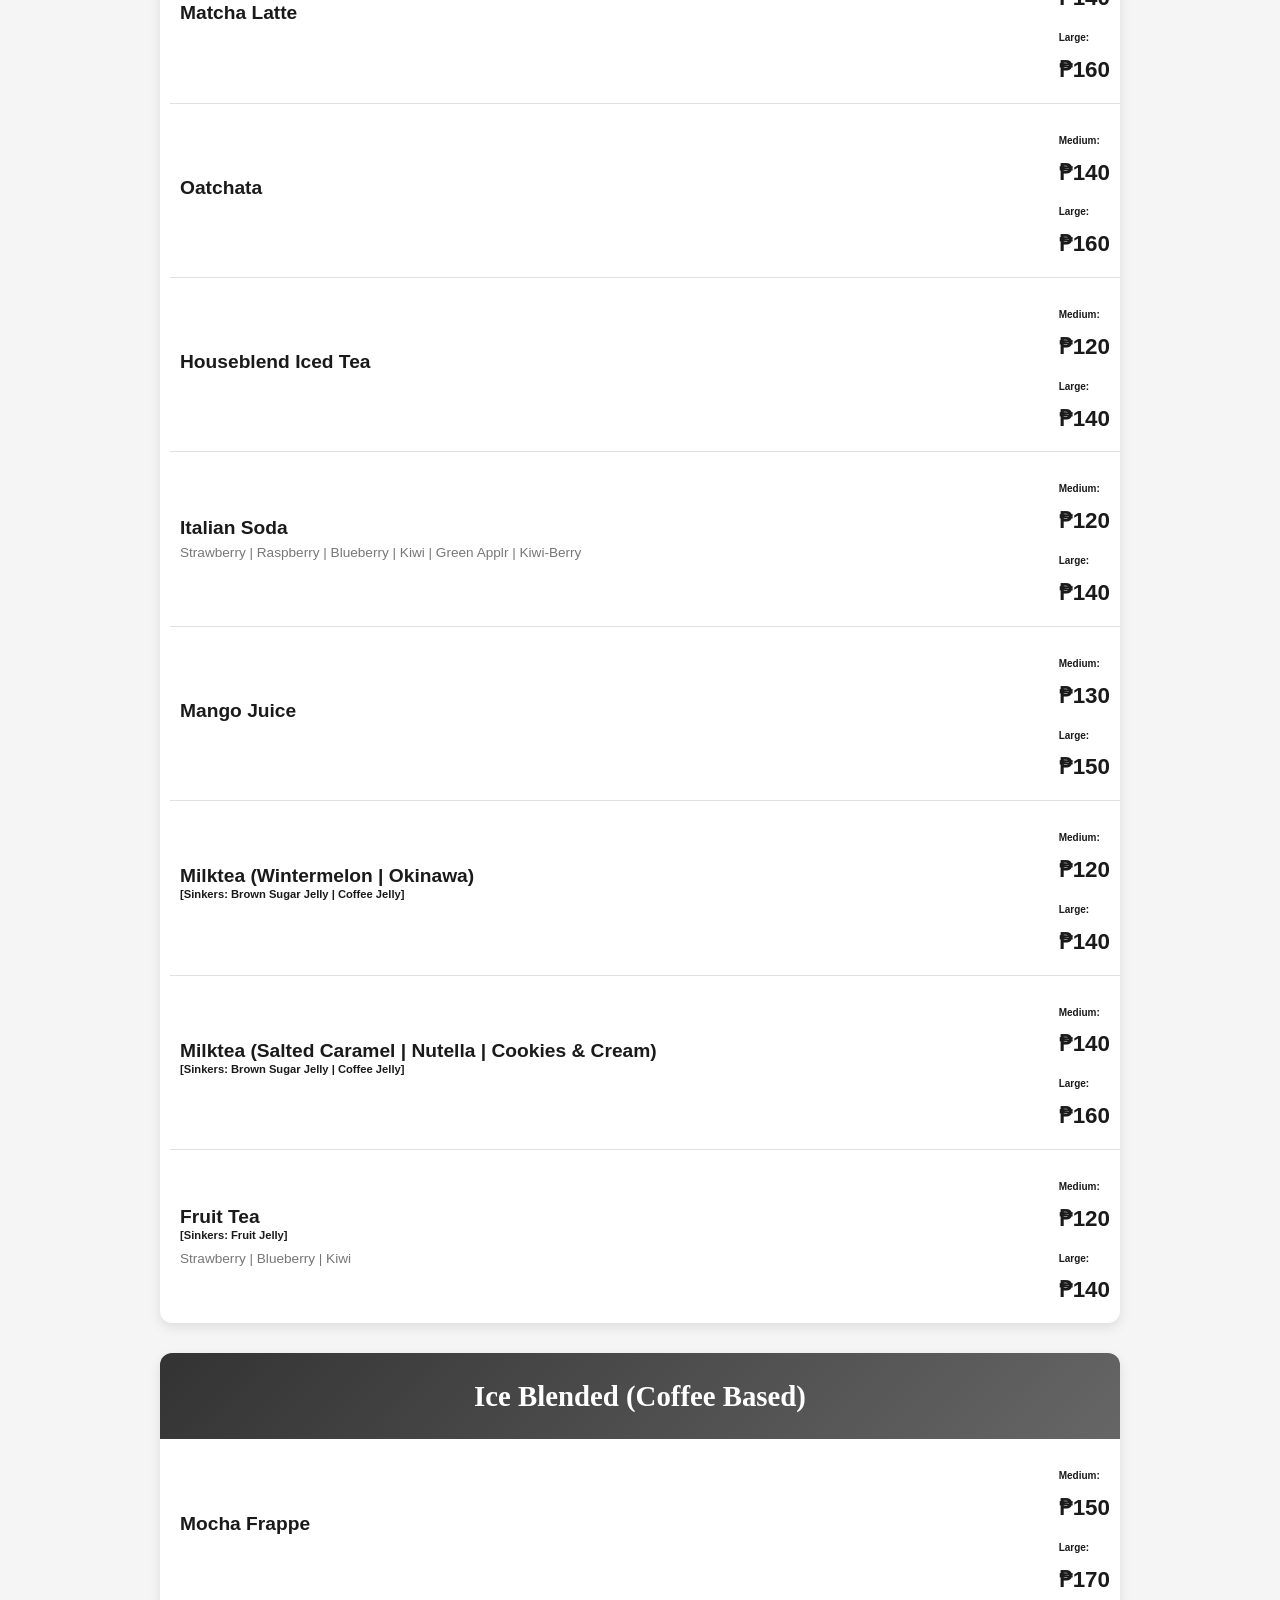
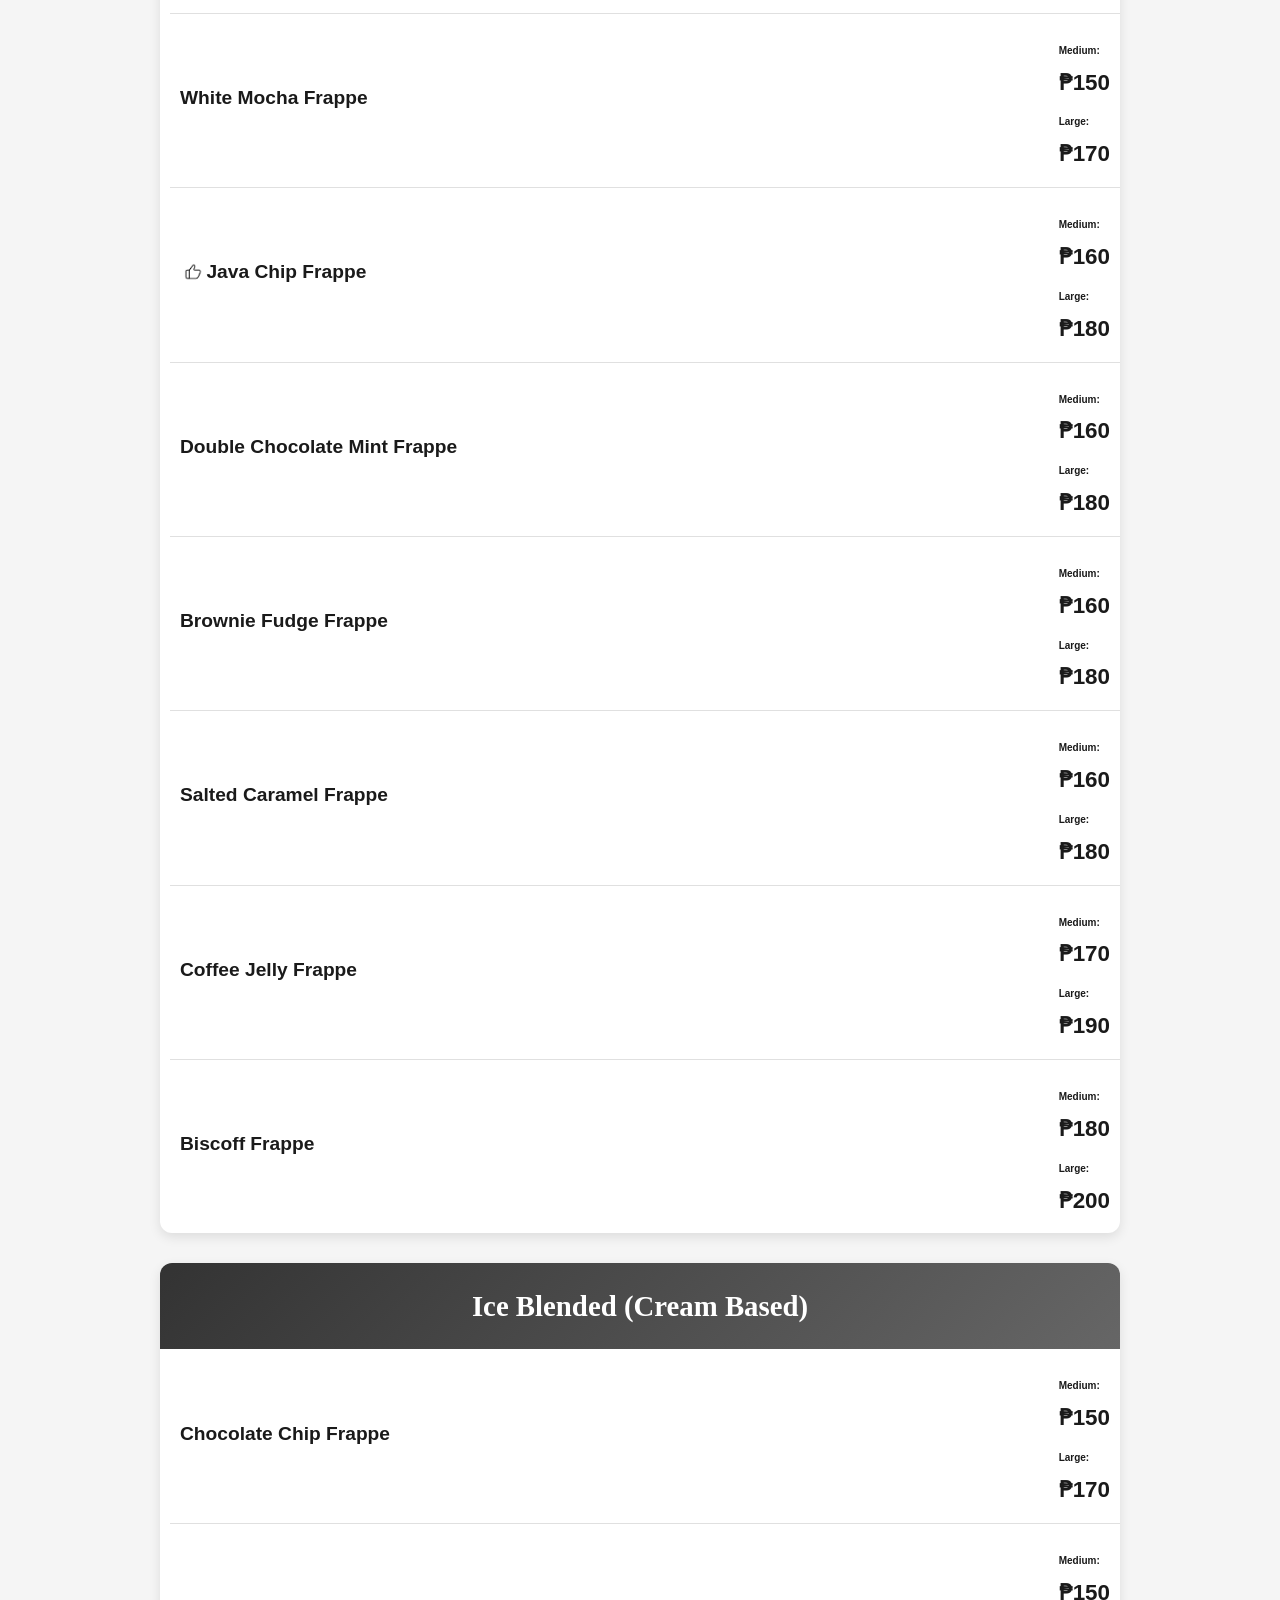
==== commit ea30e4b1: "updated menu" ====
--- a/index.html
+++ b/index.html
@@ -530,6 +530,26 @@
                 <div class="menu-item">
                     <div class="item-info">
                         <div class="tag-wrapper">
+                            <div class="item-name">Truffle Oil Pasta</div>
+                        </div>
+                        <div class="item-ingredients">A savory an aromatic blend of linguine, tossed in fragrant oil truffle, earthy truffle and shitakii mushrooms and a drizzle of olive oil - light, rich and irresistible</div>
+                    </div>
+                    <div class="item-price">₱220</div> 
+                </div>
+
+                <div class="menu-item">
+                    <div class="item-info">
+                        <div class="tag-wrapper">
+                            <div class="item-name">Truffle Cream Pasta</div>
+                        </div>
+                        <div class="item-ingredients">Linguine coated in velvety truffle cream sauce, sauteed shitakii mushrooms and finished with a sprinkle of parmesan. Comforting, indulgent and full of umami.</div>
+                    </div>
+                    <div class="item-price">₱260</div> 
+                </div>
+
+                <div class="menu-item">
+                    <div class="item-info">
+                        <div class="tag-wrapper">
                             <div class="item-name">Creamy Spaghetti <img src="images/pork.png" alt="pork"></div>
                         </div>
                         <div class="item-ingredients">pasta | filipino-style sweet spaghetti sauce | cream</div>
@@ -1015,6 +1035,19 @@
                 <div class="menu-item">
                     <div class="item-info">
                         <div class="tag-wrapper">
+                            <div class="item-name">Biscoff Latte</div>
+                        </div>
+                        <div class="item-ingredients"></div>
+                    </div>
+                    <div class="price-container">
+                        <div class="item-price"><span>Medium:</span><br> ₱160 </div>
+                        <div class="item-price"><span>Large:</span><br> ₱180 </div>
+                    </div>
+                </div>
+
+                <div class="menu-item">
+                    <div class="item-info">
+                        <div class="tag-wrapper">
                             <div class="item-name"><img src="images/like.png" alt="like">Caramel Macchiato</div>
                         </div>
                         <div class="item-ingredients"></div>
@@ -1454,6 +1487,20 @@
                     <div class="price-container">
                         <div class="item-price"><span>Medium:</span><br> ₱170 </div>
                         <div class="item-price"><span>Large:</span><br> ₱190 </div>
+                    </div>
+                </div>
+
+                <div class="menu-item">
+                    <div class="item-info">
+                        <div class="tag-wrapper">
+                            <div class="item-name">Biscoff Frappe</div>
+                            <div class="special-tag"></div>
+                        </div>
+                        <div class="item-ingredients"></div>
+                    </div>
+                    <div class="price-container">
+                        <div class="item-price"><span>Medium:</span><br> ₱180 </div>
+                        <div class="item-price"><span>Large:</span><br> ₱200 </div>
                     </div>
                 </div>
 
